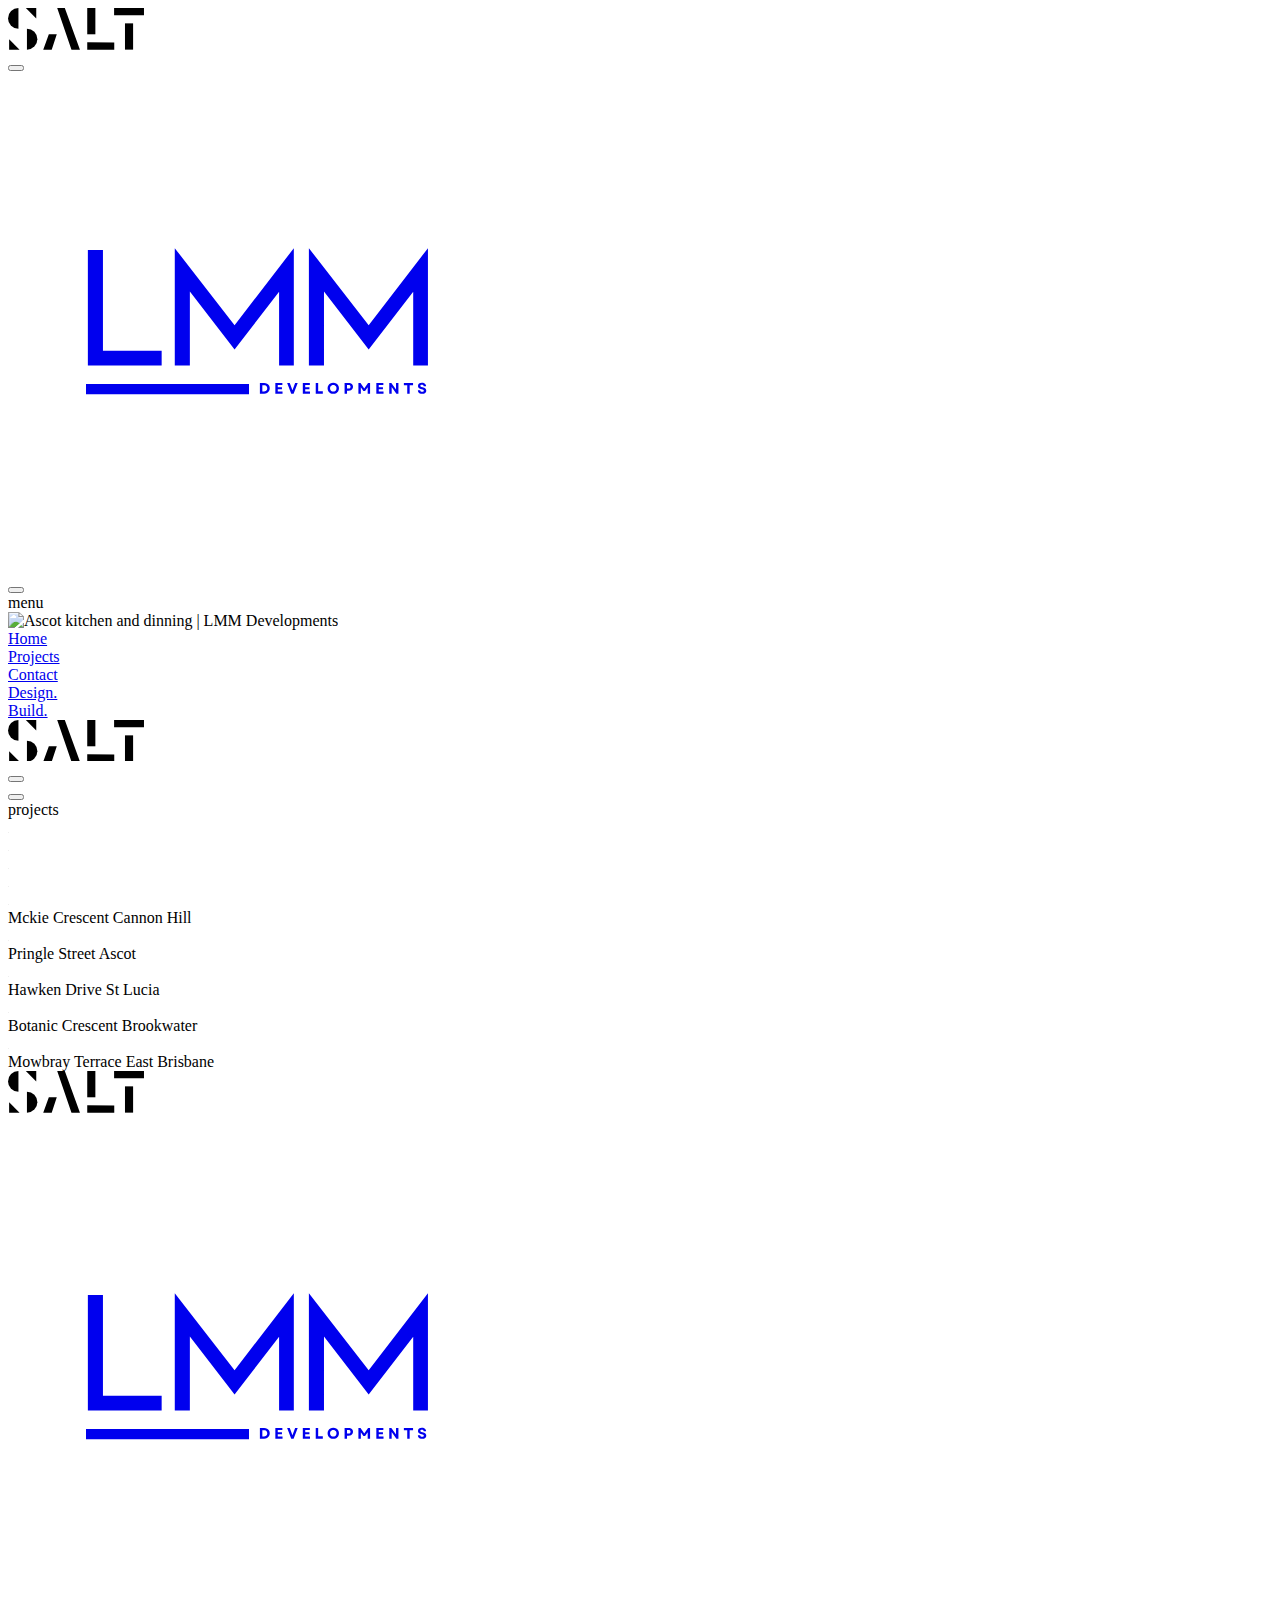
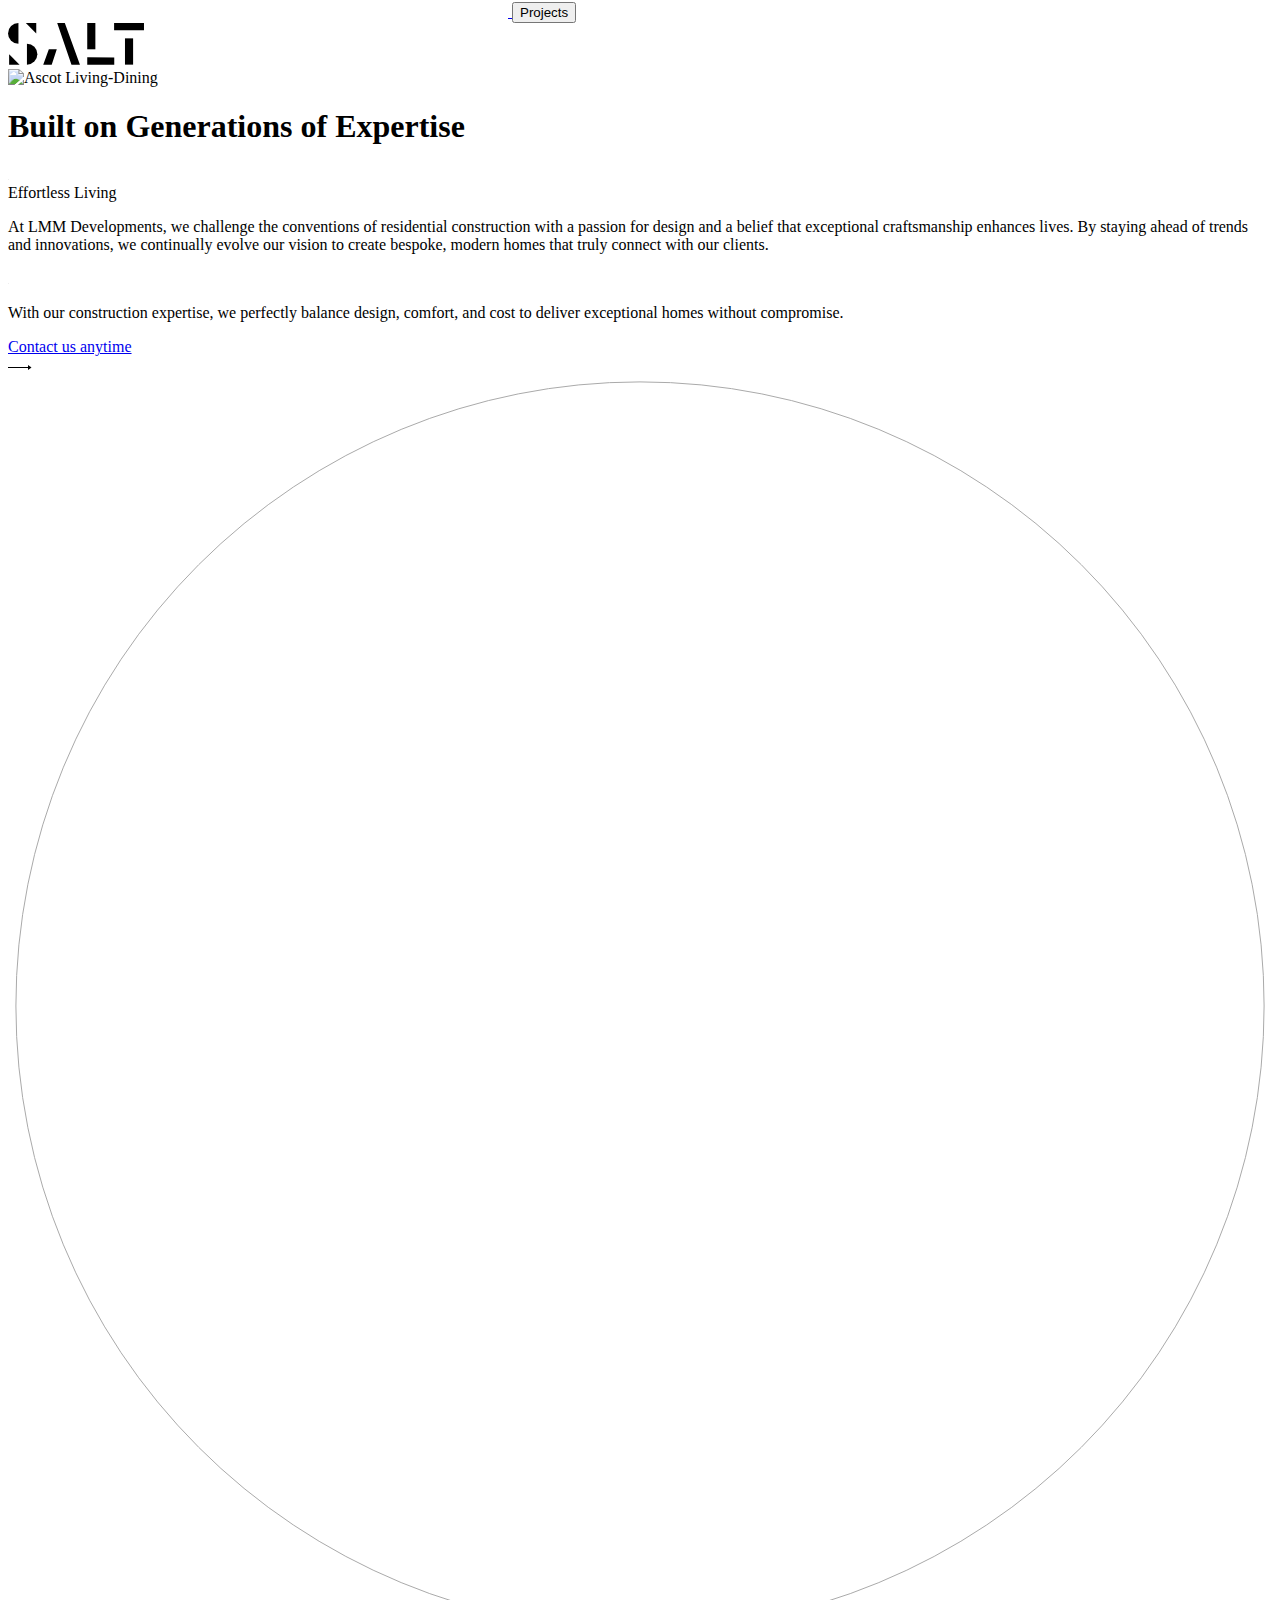
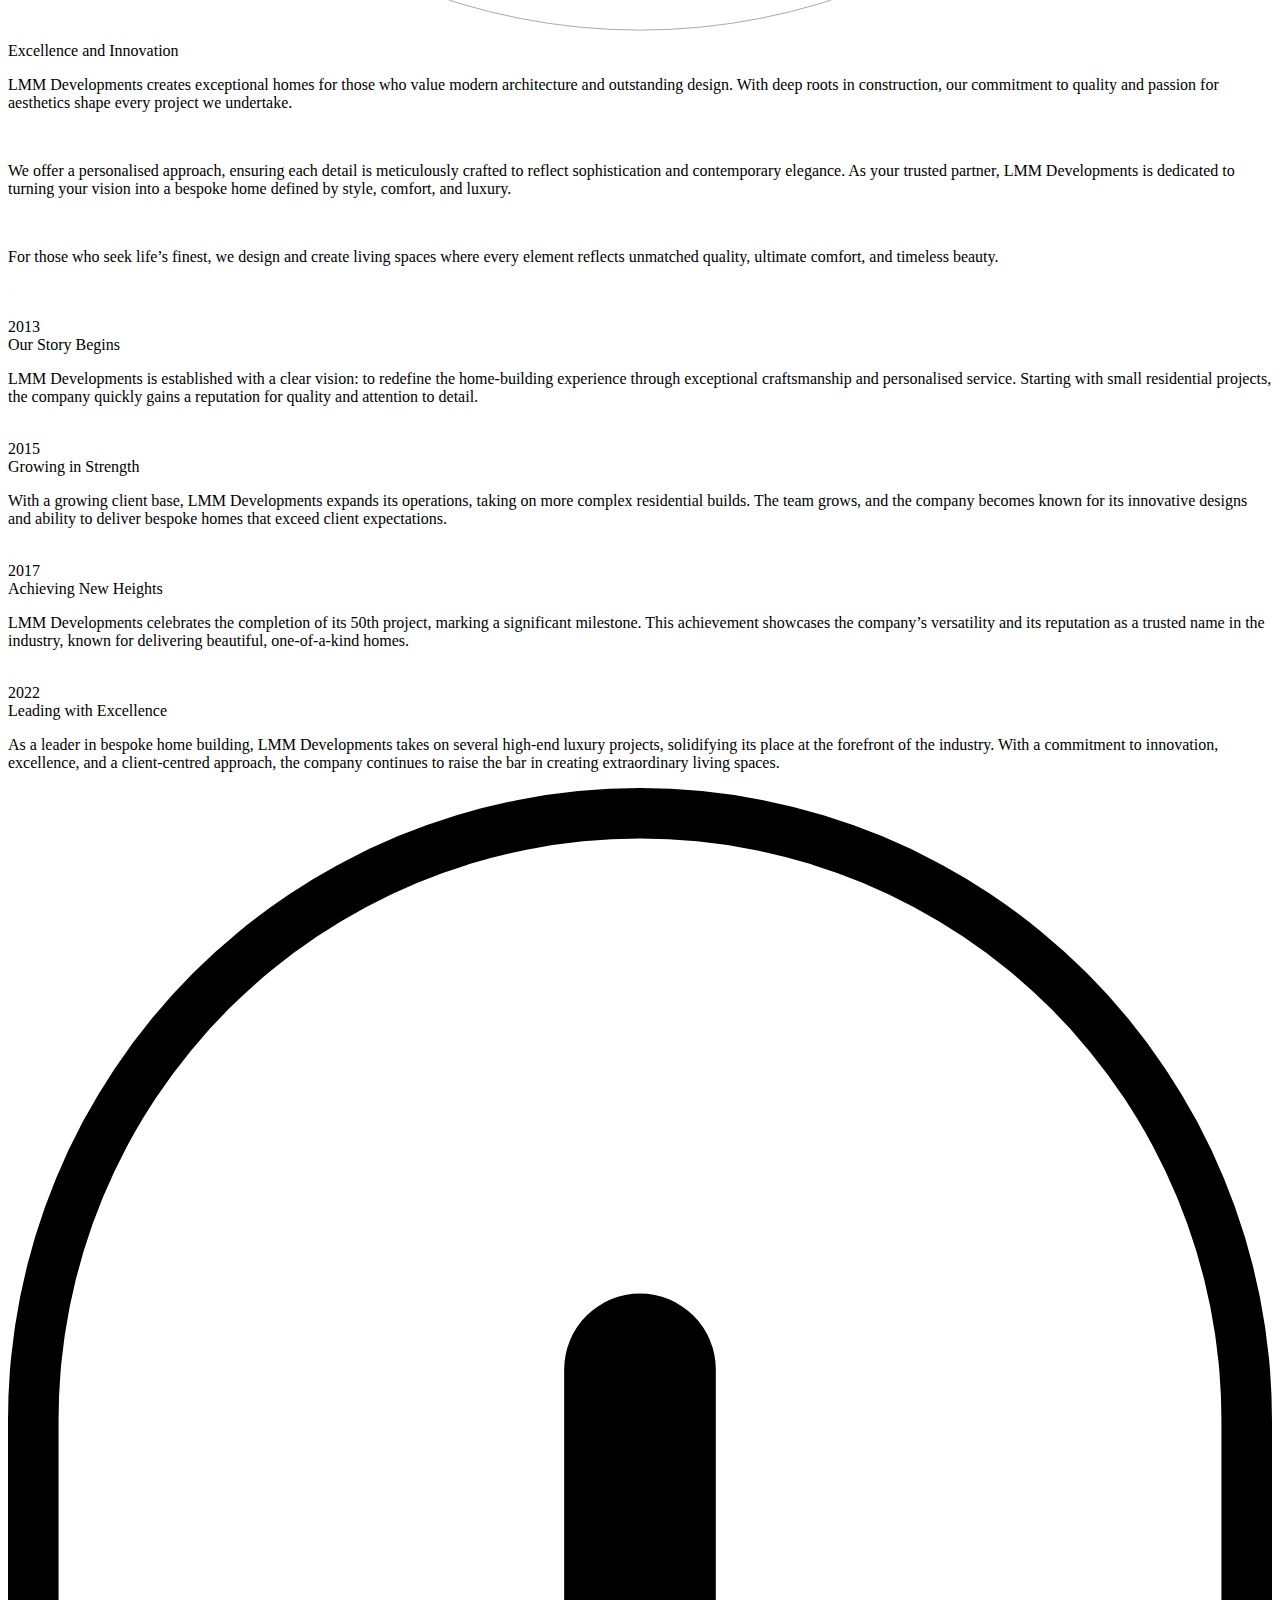
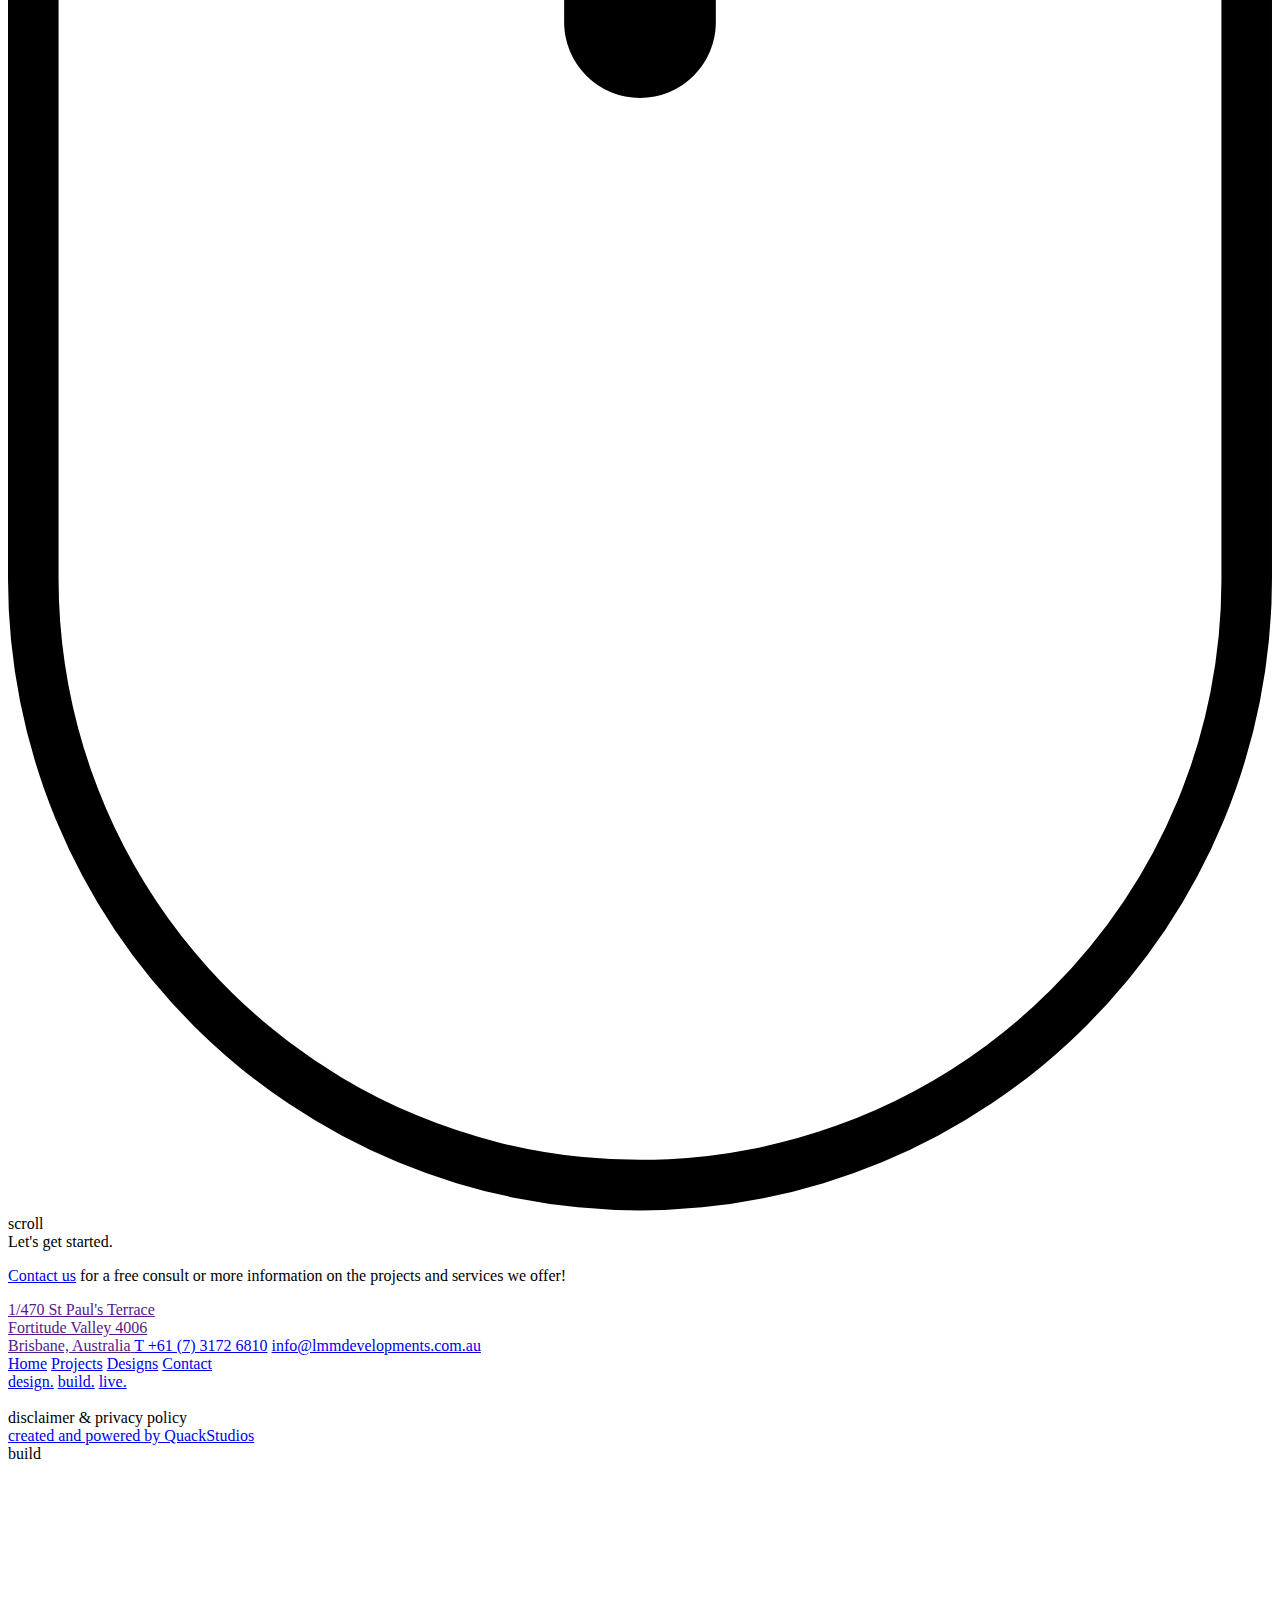
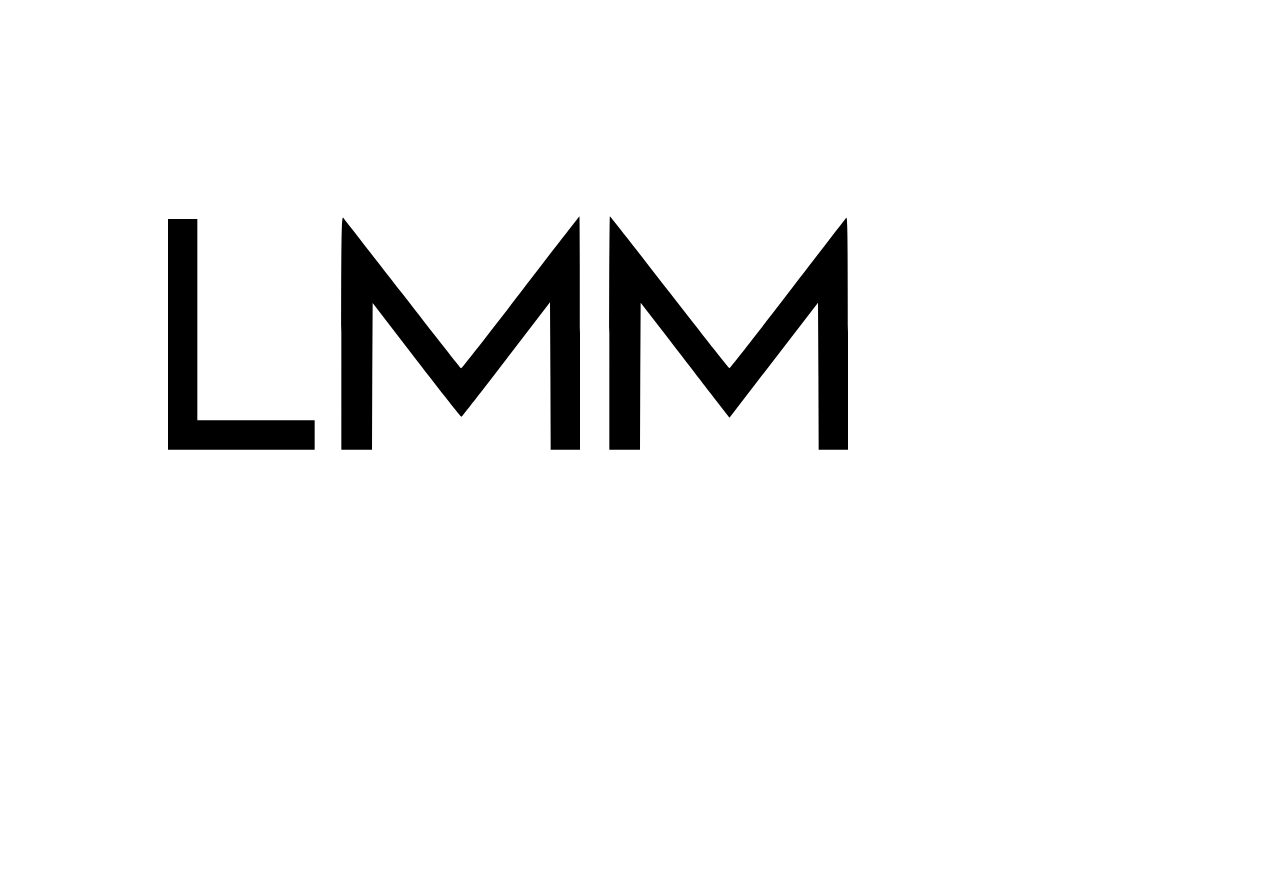
==== build.html @ 5830acf7 "Add files via upload" ====
<!DOCTYPE html>
<html lang="en">

<head>
    <meta charset="utf-8">
    <meta http-equiv="x-ua-compatible" content="ie=edge">
    <meta name="viewport" content="width=device-width, initial-scale=1.0, maximum-scale=1.0, user-scalable=no">
    <link rel="apple-touch-icon" sizes="180x180" href="main/apple-touch-icon.png">
    <link rel="icon" type="image/png" sizes="32x32" href="main/favicon-32x32.png">
    <link rel="icon" type="image/png" sizes="16x16" href="main/favicon-16x16.png">
    <link rel="manifest" href="main/site.webmanifest.txt">
    <link rel="mask-icon" href="main/safari-pinned-tab.svg" color="#000000">
    <meta name="msapplication-TileColor" content="#da532c">
    <meta name="theme-color" content="#ffffff">
    <link href="/main/assets/css/main.css" rel="stylesheet">
    <title>Build | LMM Developments</title>
    <meta name="generator" content="SEOmatic">
    <meta name="keywords"
        content="LMM Developments is a dynamic project developer specialising in creating elegant, contemporary residences with a keen focus on exceptional architecture and refined interior design.">
    <meta name="description"
        content="Are you interested in one of our upcoming residential projects? Do you have a property or land with potential for development? We'd love to discuss how we can work together. Get in touch with us today.">
    <meta name="referrer" content="no-referrer-when-downgrade">
    <meta name="robots" content="all">
    <meta content="en_EN" property="og:locale">
    <meta content="LMM Developments" property="og:site_name">
    <meta content="website" property="og:type">
    <meta content="/build.html" property="og:url">
    <meta content="Innovative and visionary project development by LMM Developments." property="og:title">
    <meta
        content="Are you interested in one of our new residential developments? Do you own land or a property with development potential? We'd be happy to explore the possibilities with you. Please feel free to get in touch."
        property="og:description">
    <link href="/build.html" rel="canonical">
    <link href="/index.html" rel="home">
</head>

<body>
    <div class="s-menu-overlay is-hidden js-menu-overlay s-hide-on-project-menu-open">
        <div class="s-menu-overlay__rectangle js-menu-rectangle">
            <div class="s-abf s-menu-overlay__background s-bg--black js-menu-background"></div>

            <div class="s-site-header-mobile s-color--white s-hide--lg">
                <a href="/index" class="s-site-header-mobile__logo s-header-logo">
                    <svg id="Group_127" data-name="Group 127" xmlns="http://www.w3.org/2000/svg" width="136"
                        height="41.652" viewBox="0 0 136 41.652">
                        <path id="Path_1" data-name="Path 1"
                            d="M167.668,26.3l-5.076,15.35H154.11L159.716,26.3ZM175.7,0l15.151,41.652h-8.482L168.094,0Z"
                            transform="translate(-118.893)"></path>
                        <rect id="Rectangle_2" data-name="Rectangle 2" width="8.131" height="26.302"
                            transform="translate(79.241 0)"></rect>
                        <path id="Path_2" data-name="Path 2" d="M346.757,150.284v7.309h27.027v-7.254Z"
                            transform="translate(-267.516 -115.941)"></path>
                        <rect id="Rectangle_3" data-name="Rectangle 3" width="8.131" height="26.29"
                            transform="translate(116.988 15.362)"></rect>
                        <rect id="Rectangle_4" data-name="Rectangle 4" width="29.893" height="7.254"
                            transform="translate(106.107 0)"></rect>
                        <path id="Path_3" data-name="Path 3" d="M10.413,0a10.413,10.413,0,0,0,0,20.826Z"></path>
                        <path id="Path_4" data-name="Path 4" d="M82.878,111.96a10.413,10.413,0,0,0,0-20.826Z"
                            transform="translate(-63.939 -70.308)"></path>
                        <path id="Path_5" data-name="Path 5" d="M88.344,10.413,77.931,0H88.344Z"
                            transform="translate(-60.122 0)"></path>
                        <path id="Path_6" data-name="Path 6" d="M4.947,136.7,15.36,147.114H4.947Z"
                            transform="translate(-3.817 -105.462)"></path>
                    </svg>

                </a>
                <div class="s-site-header-mobile__close-button">
                    <button class="s-close-button js-menu-close-button">
                        <div class="s-close-button__inner">
                            <div class="s-close-button__lines">
                                <div class="s-close-button__line js-close-line-1"></div>
                                <div class="s-close-button__line js-close-line-2"></div>
                            </div>
                        </div>
                    </button>
                </div>
            </div>

            <header class="s-site-header s-site-header--absolute s-show--lg">
                <a href="/index.html" class="s-site-header__logo s-header-logo">
                    <svg xmlns="http://www.w3.org/2000/svg" xmlns:xlink="http://www.w3.org/1999/xlink" width="500" zoomAndPan="magnify" viewBox="0 0 375 374.999991" height="500" preserveAspectRatio="xMidYMid meet" version="1.0"><defs><g/><clipPath id="52d1194804"><path d="M 58.5 233.96875 L 180.808594 233.96875 L 180.808594 241.824219 L 58.5 241.824219 Z M 58.5 233.96875 " clip-rule="nonzero"/></clipPath></defs><g fill="currentColor" fill-opacity="1"><g transform="translate(48.58554, 220.069982)"><g><path d="M 11.3125 -86.609375 L 22.625 -86.609375 L 22.625 -11.046875 L 66.65625 -11.046875 L 66.65625 0 L 11.3125 0 Z M 11.3125 -86.609375 "/></g></g></g><g fill="currentColor" fill-opacity="1"><g transform="translate(113.647072, 220.069982)"><g><path d="M 89.671875 -55.34375 L 56.28125 -11.96875 L 22.75 -55.484375 L 22.75 0 L 11.4375 0 L 11.4375 -87.9375 L 56.28125 -30.203125 L 100.71875 -87.9375 L 100.71875 0 L 89.671875 0 Z M 89.671875 -55.34375 "/></g></g></g><g fill="currentColor" fill-opacity="1"><g transform="translate(214.233276, 220.069982)"><g><path d="M 89.671875 -55.34375 L 56.28125 -11.96875 L 22.75 -55.484375 L 22.75 0 L 11.4375 0 L 11.4375 -87.9375 L 56.28125 -30.203125 L 100.71875 -87.9375 L 100.71875 0 L 89.671875 0 Z M 89.671875 -55.34375 "/></g></g></g><g clip-path="url(#52d1194804)"><path fill="currentColor" d="M 58.5 233.96875 L 180.816406 233.96875 L 180.816406 241.824219 L 58.5 241.824219 Z M 58.5 233.96875 " fill-opacity="1" fill-rule="nonzero"/></g><g fill="currentColor" fill-opacity="1"><g transform="translate(187.96555, 241.227061)"><g><path d="M 0.953125 0 L 0.953125 -8 L 4.125 -8 C 4.96875 -8 5.703125 -7.828125 6.328125 -7.484375 C 6.960938 -7.148438 7.457031 -6.679688 7.8125 -6.078125 C 8.164062 -5.484375 8.34375 -4.789062 8.34375 -4 C 8.34375 -3.195312 8.164062 -2.492188 7.8125 -1.890625 C 7.457031 -1.296875 6.960938 -0.832031 6.328125 -0.5 C 5.703125 -0.164062 4.96875 0 4.125 0 Z M 2.78125 -1.671875 L 4.09375 -1.671875 C 4.5625 -1.671875 4.972656 -1.765625 5.328125 -1.953125 C 5.691406 -2.148438 5.972656 -2.421875 6.171875 -2.765625 C 6.367188 -3.117188 6.46875 -3.53125 6.46875 -4 C 6.46875 -4.46875 6.367188 -4.875 6.171875 -5.21875 C 5.972656 -5.570312 5.691406 -5.84375 5.328125 -6.03125 C 4.960938 -6.226562 4.539062 -6.328125 4.0625 -6.328125 L 2.78125 -6.328125 Z M 2.78125 -1.671875 "/></g></g></g><g fill="currentColor" fill-opacity="1"><g transform="translate(199.555596, 241.227061)"><g><path d="M 0.953125 0 L 0.953125 -8 L 6.21875 -8 L 6.21875 -6.46875 L 2.765625 -6.46875 L 2.765625 -4.8125 L 5.90625 -4.8125 L 5.90625 -3.296875 L 2.765625 -3.296875 L 2.765625 -1.546875 L 6.34375 -1.546875 L 6.34375 0 Z M 0.953125 0 "/></g></g></g><g fill="currentColor" fill-opacity="1"><g transform="translate(209.250119, 241.227061)"><g><path d="M 3.171875 0 L 0.109375 -8 L 2.0625 -8 L 3.125 -5.15625 L 4.078125 -2.609375 L 6.09375 -8 L 8.03125 -8 L 4.953125 0 Z M 3.171875 0 "/></g></g></g><g fill="currentColor" fill-opacity="1"><g transform="translate(220.155042, 241.227061)"><g><path d="M 0.953125 0 L 0.953125 -8 L 6.21875 -8 L 6.21875 -6.46875 L 2.765625 -6.46875 L 2.765625 -4.8125 L 5.90625 -4.8125 L 5.90625 -3.296875 L 2.765625 -3.296875 L 2.765625 -1.546875 L 6.34375 -1.546875 L 6.34375 0 Z M 0.953125 0 "/></g></g></g><g fill="currentColor" fill-opacity="1"><g transform="translate(229.849565, 241.227061)"><g><path d="M 0.953125 0 L 0.953125 -8 L 2.78125 -8 L 2.78125 -1.703125 L 6.265625 -1.703125 L 6.265625 0 Z M 0.953125 0 "/></g></g></g><g fill="currentColor" fill-opacity="1"><g transform="translate(239.201526, 241.227061)"><g><path d="M 4.75 0.15625 C 3.914062 0.15625 3.175781 -0.0195312 2.53125 -0.375 C 1.894531 -0.726562 1.394531 -1.21875 1.03125 -1.84375 C 0.664062 -2.46875 0.484375 -3.1875 0.484375 -4 C 0.484375 -4.8125 0.664062 -5.53125 1.03125 -6.15625 C 1.394531 -6.78125 1.894531 -7.269531 2.53125 -7.625 C 3.175781 -7.976562 3.914062 -8.15625 4.75 -8.15625 C 5.59375 -8.15625 6.332031 -7.976562 6.96875 -7.625 C 7.601562 -7.269531 8.101562 -6.78125 8.46875 -6.15625 C 8.832031 -5.53125 9.015625 -4.8125 9.015625 -4 C 9.015625 -3.1875 8.832031 -2.46875 8.46875 -1.84375 C 8.101562 -1.21875 7.601562 -0.726562 6.96875 -0.375 C 6.332031 -0.0195312 5.59375 0.15625 4.75 0.15625 Z M 2.34375 -4 C 2.34375 -3.519531 2.441406 -3.097656 2.640625 -2.734375 C 2.847656 -2.367188 3.132812 -2.082031 3.5 -1.875 C 3.863281 -1.664062 4.28125 -1.5625 4.75 -1.5625 C 5.226562 -1.5625 5.648438 -1.664062 6.015625 -1.875 C 6.378906 -2.082031 6.660156 -2.367188 6.859375 -2.734375 C 7.054688 -3.097656 7.15625 -3.519531 7.15625 -4 C 7.15625 -4.476562 7.054688 -4.898438 6.859375 -5.265625 C 6.660156 -5.628906 6.378906 -5.914062 6.015625 -6.125 C 5.648438 -6.332031 5.226562 -6.4375 4.75 -6.4375 C 4.28125 -6.4375 3.863281 -6.332031 3.5 -6.125 C 3.132812 -5.914062 2.847656 -5.628906 2.640625 -5.265625 C 2.441406 -4.898438 2.34375 -4.476562 2.34375 -4 Z M 2.34375 -4 "/></g></g></g><g fill="currentColor" fill-opacity="1"><g transform="translate(251.488108, 241.227061)"><g><path d="M 0.953125 0 L 0.953125 -8 L 4.09375 -8 C 4.738281 -8 5.296875 -7.878906 5.765625 -7.640625 C 6.234375 -7.398438 6.597656 -7.0625 6.859375 -6.625 C 7.128906 -6.195312 7.265625 -5.691406 7.265625 -5.109375 C 7.265625 -4.523438 7.128906 -4.015625 6.859375 -3.578125 C 6.597656 -3.148438 6.234375 -2.816406 5.765625 -2.578125 C 5.296875 -2.347656 4.738281 -2.234375 4.09375 -2.234375 L 2.78125 -2.234375 L 2.78125 0 Z M 2.765625 -3.796875 L 3.9375 -3.796875 C 4.414062 -3.796875 4.78125 -3.90625 5.03125 -4.125 C 5.28125 -4.351562 5.40625 -4.675781 5.40625 -5.09375 C 5.40625 -5.507812 5.28125 -5.832031 5.03125 -6.0625 C 4.78125 -6.289062 4.414062 -6.40625 3.9375 -6.40625 L 2.765625 -6.40625 Z M 2.765625 -3.796875 "/></g></g></g><g fill="currentColor" fill-opacity="1"><g transform="translate(261.856342, 241.227061)"><g><path d="M 0.953125 0 L 0.953125 -8 L 2.5 -8 L 5.34375 -3.84375 L 8.171875 -8 L 9.703125 -8 L 9.703125 0 L 7.90625 0 L 7.90625 -4.8125 L 5.96875 -1.96875 L 4.703125 -1.96875 L 2.765625 -4.8125 L 2.765625 0 Z M 0.953125 0 "/></g></g></g><g fill="currentColor" fill-opacity="1"><g transform="translate(275.296232, 241.227061)"><g><path d="M 0.953125 0 L 0.953125 -8 L 6.21875 -8 L 6.21875 -6.46875 L 2.765625 -6.46875 L 2.765625 -4.8125 L 5.90625 -4.8125 L 5.90625 -3.296875 L 2.765625 -3.296875 L 2.765625 -1.546875 L 6.34375 -1.546875 L 6.34375 0 Z M 0.953125 0 "/></g></g></g><g fill="currentColor" fill-opacity="1"><g transform="translate(284.990755, 241.227061)"><g><path d="M 0.953125 0 L 0.953125 -8 L 2.5 -8 L 6.03125 -3.125 L 6.03125 -8 L 7.828125 -8 L 7.828125 0 L 6.296875 0 L 2.765625 -4.90625 L 2.765625 0 Z M 0.953125 0 "/></g></g></g><g fill="currentColor" fill-opacity="1"><g transform="translate(296.557961, 241.227061)"><g><path d="M 2.875 0 L 2.875 -6.296875 L 0.34375 -6.296875 L 0.34375 -8 L 7.234375 -8 L 7.234375 -6.296875 L 4.6875 -6.296875 L 4.6875 0 Z M 2.875 0 "/></g></g></g><g fill="currentColor" fill-opacity="1"><g transform="translate(306.903356, 241.227061)"><g><path d="M 3.75 0.15625 C 3.070312 0.15625 2.492188 0.046875 2.015625 -0.171875 C 1.535156 -0.390625 1.160156 -0.703125 0.890625 -1.109375 C 0.628906 -1.515625 0.5 -1.992188 0.5 -2.546875 L 2.28125 -2.546875 C 2.28125 -2.160156 2.410156 -1.863281 2.671875 -1.65625 C 2.941406 -1.445312 3.296875 -1.34375 3.734375 -1.34375 C 4.117188 -1.34375 4.421875 -1.414062 4.640625 -1.5625 C 4.859375 -1.707031 4.96875 -1.914062 4.96875 -2.1875 C 4.96875 -2.46875 4.832031 -2.691406 4.5625 -2.859375 C 4.300781 -3.035156 3.890625 -3.1875 3.328125 -3.3125 C 2.390625 -3.507812 1.695312 -3.804688 1.25 -4.203125 C 0.800781 -4.609375 0.578125 -5.140625 0.578125 -5.796875 C 0.578125 -6.523438 0.84375 -7.097656 1.375 -7.515625 C 1.90625 -7.941406 2.628906 -8.15625 3.546875 -8.15625 C 4.179688 -8.15625 4.726562 -8.046875 5.1875 -7.828125 C 5.65625 -7.609375 6.015625 -7.300781 6.265625 -6.90625 C 6.523438 -6.519531 6.65625 -6.054688 6.65625 -5.515625 L 4.90625 -5.515625 C 4.90625 -5.867188 4.785156 -6.148438 4.546875 -6.359375 C 4.316406 -6.566406 3.992188 -6.671875 3.578125 -6.671875 C 3.191406 -6.671875 2.890625 -6.59375 2.671875 -6.4375 C 2.453125 -6.289062 2.34375 -6.085938 2.34375 -5.828125 C 2.34375 -5.578125 2.460938 -5.367188 2.703125 -5.203125 C 2.953125 -5.035156 3.378906 -4.878906 3.984375 -4.734375 C 4.984375 -4.503906 5.703125 -4.191406 6.140625 -3.796875 C 6.585938 -3.398438 6.8125 -2.882812 6.8125 -2.25 C 6.8125 -1.5 6.535156 -0.910156 5.984375 -0.484375 C 5.441406 -0.0546875 4.695312 0.15625 3.75 0.15625 Z M 3.75 0.15625 "/></g></g></g></svg>
                </a>
            </header>

            <div class="s-sidebar s-color--white">
                <div class="s-sidebar__menu">
                    <button class="s-close-button js-menu-close-button">
                        <div class="s-close-button__inner">
                            <div class="s-close-button__lines">
                                <div class="s-close-button__line js-close-line-1"></div>
                                <div class="s-close-button__line js-close-line-2"></div>
                            </div>
                        </div>
                    </button>
                </div>
                <div class="s-sidebar__title s-title s-title--small">
                    menu
                </div>
            </div>

            <div class="s-menu-overlay__content s-color--white">
                <div class="s-menu-overlay__content__visual">
                    <img src="main/imager/defaultassets/LMM/Ascot/kitchen-and-dinning.jpeg"
                        data-sizes="50vw" alt="Ascot kitchen and dinning | LMM Developments" class="s-img-cover lazyload js-menu-image">
                </div>
                <div class="s-menu-overlay__content__nav">
                    <div class="s-menu-overlay__nav fixmenucooked">
                        <div class="s-menu-overlay__nav-main">
                            <div class="s-menu-overlay__menu js-menu-links">
                                <div class="s-df s-menu-overlay__menu-inner">
                                    <div class="s-menu-overlay__primary-menu">
                                        <div>
                                            <a href="/index.html"
                                                class="s-dib s-title s-title--primary-menu s-menu-overlay-link js-menu-item js-menu-overlay-link"> Home
                                                </a>
                                        </div> 
                                        <div>
                                            <a href="#"
                                                class="s-dib s-title s-title--primary-menu s-menu-overlay-link js-menu-item js-menu-overlay-link js-projects-open-button">Projects
                                                </a>
                                        </div>
                                        <div>
                                            <a href="/contact.html"
                                                class="s-dib s-title s-title--primary-menu s-menu-overlay-link  js-menu-item js-menu-overlay-link"
                                                data-index="1">Contact</a>
                                        </div>
                                    </div>
                                    <div class="s-menu-overlay__secondary-menu">
                                        <div>
                                            <a href="/design.html"
                                                class="s-dib s-menu-overlay-link  js-menu-item js-menu-overlay-link"
                                                data-index="0">Design.</a>
                                        </div>
                                        <div>
                                            <a href="/build.html"
                                                class="s-dib s-menu-overlay-link is-active js-menu-item js-menu-overlay-link"
                                                data-index="1">Build.</a>
                                        </div>
                                    </div>
                                </div>
                            </div>
                        </div>
                    </div>
                </div>
            </div>
        </div>
    </div>
    <div class="s-projects-overlay is-hidden js-projects-overlay">
        <div class="s-projects-overlay__rectangle js-projects-rectangle">
            <div class="s-abf s-projects-overlay__background s-bg--black js-projects-background"></div>

            <div class="s-site-header-mobile s-color--white s-hide--lg">
                <a href="/index.html" class="s-site-header-mobile__logo s-header-logo">
                    <svg id="Group_127" data-name="Group 127" xmlns="http://www.w3.org/2000/svg" width="136"
                        height="41.652" viewBox="0 0 136 41.652">
                        <path id="Path_1" data-name="Path 1"
                            d="M167.668,26.3l-5.076,15.35H154.11L159.716,26.3ZM175.7,0l15.151,41.652h-8.482L168.094,0Z"
                            transform="translate(-118.893)"></path>
                        <rect id="Rectangle_2" data-name="Rectangle 2" width="8.131" height="26.302"
                            transform="translate(79.241 0)"></rect>
                        <path id="Path_2" data-name="Path 2" d="M346.757,150.284v7.309h27.027v-7.254Z"
                            transform="translate(-267.516 -115.941)"></path>
                        <rect id="Rectangle_3" data-name="Rectangle 3" width="8.131" height="26.29"
                            transform="translate(116.988 15.362)"></rect>
                        <rect id="Rectangle_4" data-name="Rectangle 4" width="29.893" height="7.254"
                            transform="translate(106.107 0)"></rect>
                        <path id="Path_3" data-name="Path 3" d="M10.413,0a10.413,10.413,0,0,0,0,20.826Z"></path>
                        <path id="Path_4" data-name="Path 4" d="M82.878,111.96a10.413,10.413,0,0,0,0-20.826Z"
                            transform="translate(-63.939 -70.308)"></path>
                        <path id="Path_5" data-name="Path 5" d="M88.344,10.413,77.931,0H88.344Z"
                            transform="translate(-60.122 0)"></path>
                        <path id="Path_6" data-name="Path 6" d="M4.947,136.7,15.36,147.114H4.947Z"
                            transform="translate(-3.817 -105.462)"></path>
                    </svg>

                </a>
                <div class="s-site-header-mobile__close-button">
                    <button class="s-close-button js-projects-close-button">
                        <div class="s-close-button__inner">
                            <div class="s-close-button__lines">
                                <div class="s-close-button__line js-close-line-1"></div>
                                <div class="s-close-button__line js-close-line-2"></div>
                            </div>
                        </div>
                    </button>
                </div>
            </div>
            <div class="s-sidebar s-color--white">
                <div class="s-sidebar__menu">
                    <button class="s-close-button js-projects-close-button">
                        <div class="s-close-button__inner">
                            <div class="s-close-button__lines">
                                <div class="s-close-button__line js-close-line-1"></div>
                                <div class="s-close-button__line js-close-line-2"></div>
                            </div>
                        </div>
                    </button>
                </div>
                <div class="s-sidebar__title s-title s-title--small">
                    projects
                </div>
            </div>
            <div class="s-projects-overlay__content s-color--white">
                <div class="s-abf s-projects-overlay__content__visual">
                    <div class="s-abf s-project-overlay__visual js-projects-overlay-visual" data-index="0">
                        <img src="data:image/svg+xml;charset=utf-8,%3Csvg%20xmlns%3D%27http%3A%2F%2Fwww.w3.org%2F2000%2Fsvg%27%20width%3D%271%27%20height%3D%271%27%20style%3D%27background%3A%23eeeeee%27%2F%3E"
                            data-srcset="main/imager/defaultassets/LMM/Cannon-Hill/mckie-cres-front.jpeg 3000w, main/imager/defaultassets/LMM/Cannon-Hill/mckie-cres-front.jpeg 2000w, main/imager/defaultassets/LMM/Cannon-Hill/mckie-cres-front.jpeg 1400w, main/imager/defaultassets/LMM/Cannon-Hill/mckie-cres-front.jpeg 900w, main/imager/defaultassets/LMM/Cannon-Hill/mckie-cres-front.jpeg 500w, main/imager/defaultassets/LMM/Cannon-Hill/mckie-cres-front.jpeg 300w"
                            data-sizes="50vw" alt="Cannon Hill | LMM Developments" class="s-img-cover lazyload">
                        <div class="s-abf s-project-overlay__logo">
                            <div class="s-db s-project-overlay-logo js-project-overlay-logo-animation"
                                data-json-path="main/assets/images/lottie-web/LMM_Developments.json">
                            </div>
                        </div>
                    </div>
                    <div class="s-abf s-project-overlay__visual js-projects-overlay-visual" data-index="1">
                        <img src="data:image/svg+xml;charset=utf-8,%3Csvg%20xmlns%3D%27http%3A%2F%2Fwww.w3.org%2F2000%2Fsvg%27%20width%3D%271%27%20height%3D%271%27%20style%3D%27background%3A%23eeeeee%27%2F%3E"
                            data-srcset="main/imager/defaultassets/LMM/Ascot/ascot-front.jpeg 3000w, main/imager/defaultassets/LMM/Ascot/ascot-front.jpeg 2000w, main/imager/defaultassets/LMM/Ascot/ascot-front.jpeg 1400w, main/imager/defaultassets/LMM/Ascot/ascot-front.jpeg 900w, main/imager/defaultassets/LMM/Ascot/ascot-front.jpeg 500w, main/imager/defaultassets/LMM/Ascot/ascot-front.jpeg 300w"
                            data-sizes="50vw" alt="Ascot front | LMM Developments" class="s-img-cover lazyload">
                        <div class="s-abf s-project-overlay__logo">
                            <div class="s-db s-project-overlay-logo js-project-overlay-logo-animation"
                                data-json-path="main/assets/images/lottie-web/LMM_Developments.json">
                            </div>
                        </div>
                    </div>
                    <div class="s-abf s-project-overlay__visual js-projects-overlay-visual" data-index="2">
                        <img src="data:image/svg+xml;charset=utf-8,%3Csvg%20xmlns%3D%27http%3A%2F%2Fwww.w3.org%2F2000%2Fsvg%27%20width%3D%271%27%20height%3D%271%27%20style%3D%27background%3A%23eeeeee%27%2F%3E"
                            data-srcset="main/imager/defaultassets/LMM/StLucia/front-elevation.jpeg 3000w, main/imager/defaultassets/LMM/StLucia/front-elevation.jpeg 2000w, main/imager/defaultassets/LMM/StLucia/front-elevation.jpeg 1400w, main/imager/defaultassets/LMM/StLucia/front-elevation.jpeg 900w, main/imager/defaultassets/LMM/StLucia/front-elevation.jpeg 500w, main/imager/defaultassets/LMM/StLucia/front-elevation.jpeg 300w"
                            data-sizes="50vw" alt="St Lucia fron elevation | LMM Developments" class="s-img-cover lazyload">
                        <div class="s-abf s-project-overlay__logo">
                            <div class="s-db s-project-overlay-logo js-project-overlay-logo-animation"
                                data-json-path="main/assets/images/lottie-web/LMM_Developments.json">
                            </div>
                        </div>
                    </div>
                    <div class="s-abf s-project-overlay__visual js-projects-overlay-visual" data-index="3">
                        <img src="data:image/svg+xml;charset=utf-8,%3Csvg%20xmlns%3D%27http%3A%2F%2Fwww.w3.org%2F2000%2Fsvg%27%20width%3D%271%27%20height%3D%271%27%20style%3D%27background%3A%23eeeeee%27%2F%3E"
                            data-srcset="main/imager/defaultassets/LMM/Brookwater/Brookwater.jpeg 3000w, main/imager/defaultassets/LMM/Brookwater/Brookwater.jpeg 2000w, main/imager/defaultassets/LMM/Brookwater/Brookwater.jpeg 1400w, main/imager/defaultassets/LMM/Brookwater/Brookwater.jpeg 900w, main/imager/defaultassets/LMM/Brookwater/Brookwater.jpeg 500w, main/imager/defaultassets/LMM/Brookwater/Brookwater.jpeg 300w"
                            data-sizes="50vw" alt="Brookwater | LMM Developments" class="s-img-cover lazyload">
                        <div class="s-abf s-project-overlay__logo">
                            <div class="s-db s-project-overlay-logo js-project-overlay-logo-animation"
                                data-json-path="main/assets/images/lottie-web/LMM_Developments.json">
                            </div>
                        </div>
                    </div>
                    <div class="s-abf s-project-overlay__visual js-projects-overlay-visual" data-index="4">
                        <img src="data:image/svg+xml;charset=utf-8,%3Csvg%20xmlns%3D%27http%3A%2F%2Fwww.w3.org%2F2000%2Fsvg%27%20width%3D%271%27%20height%3D%271%27%20style%3D%27background%3A%23eeeeee%27%2F%3E"
                            data-srcset="main/imager/defaultassets/LMM/East-Brisbane/front-elevation.jpeg 3000w, main/imager/defaultassets/LMM/East-Brisbane/front-elevation.jpeg 2000w, main/imager/defaultassets/LMM/East-Brisbane/front-elevation.jpeg 1400w, main/imager/defaultassets/LMM/East-Brisbane/front-elevation.jpeg 900w, main/imager/defaultassets/LMM/East-Brisbane/front-elevation.jpeg 500w, main/imager/defaultassets/LMM/East-Brisbane/front-elevation.jpeg 300w"
                            data-sizes="50vw" alt="East Brisbane front elevation | LMM Developments" class="s-img-cover lazyload">
                        <div class="s-abf s-project-overlay__logo">
                            <div class="s-db s-project-overlay-logo js-project-overlay-logo-animation"
                                data-json-path="main/assets/images/lottie-web/LMM_Developments.json">
                            </div>
                        </div>
                    </div>
                </div>
                <div class="s-projects-overlay__content__nav">
                    <div class="s-projects-overlay__nav">
                      <div class="s-projects-overlay__nav-main">
                        <div class="s-projects-overlay__menu js-projects-links">
                          <div class="s-df s-projects-overlay__menu-inner">
                            <div class="s-projects-overlay__primary-menu">
                              <div class="s-projects-overlay-link js-projects-overlay-link" data-index="0">
                                <div class="s-spacer s-spacer--small"></div>
                                <span class="s-db s-title s-title--primary-menu s-projects-overlay-link__title">Mckie Crescent </span>
                                <span class="s-db s-title s-title--small s-projects-overlay-link__location">Cannon Hill</span>
                              </div>
                              <div class="s-projects-overlay-link js-projects-overlay-link" data-index="1">
                                <div class="s-projects-overlay__mobile-project-image s-hide--lg">
                                  <img src="data:image/svg+xml;charset=utf-8,%3Csvg%20xmlns%3D%27http%3A%2F%2Fwww.w3.org%2F2000%2Fsvg%27%20width%3D%271%27%20height%3D%271%27%20style%3D%27background%3A%23eeeeee%27%2F%3E"
                                    data-srcset="main/imager/defaultassets/LMM/Cannon-Hill/mckie-cres-front.jpeg 3000w, main/imager/defaultassets/LMM/Cannon-Hill/mckie-cres-front.jpeg 2000w, main/imager/defaultassets/LMM/Cannon-Hill/mckie-cres-front.jpeg 1400w, main/imager/defaultassets/LMM/Cannon-Hill/mckie-cres-front.jpeg 900w, main/imager/defaultassets/LMM/Cannon-Hill/mckie-cres-front.jpeg 500w, main/imager/defaultassets/LMM/Cannon-Hill/mckie-cres-front.jpeg 300w"
                                    data-sizes="50vw" alt="Mckie Crescent | LMM Developments" class="s-img-cover lazyload" />
                                  <div class="s-abf s-project-overlay__logo">
                                    <div class="s-db s-project-overlay-logo js-projects-mobile-menu-logo-animation"
                                      data-json-path="main/assets/images/lottie-web/LMM_Developments.json"></div>
                                  </div>
                                </div>
                                <div class="s-spacer s-spacer--small"></div>
                                <span class="s-db s-title s-title--primary-menu s-projects-overlay-link__title">Pringle Street</span>
                                <span class="s-db s-title s-title--small s-projects-overlay-link__location">Ascot</span>
                              </div>
                              <div class="s-projects-overlay-link js-projects-overlay-link" data-index="2">
                                <div class="s-projects-overlay__mobile-project-image s-hide--lg">
                                  <img src="data:image/svg+xml;charset=utf-8,%3Csvg%20xmlns%3D%27http%3A%2F%2Fwww.w3.org%2F2000%2Fsvg%27%20width%3D%271%27%20height%3D%271%27%20style%3D%27background%3A%23eeeeee%27%2F%3E"
                                    data-srcset="main/imager/defaultassets/LMM/Ascot/ascot-front.jpeg 3000w, main/imager/defaultassets/LMM/Ascot/ascot-front.jpeg 2000w, main/imager/defaultassets/LMM/Ascot/ascot-front.jpeg 1400w, main/imager/defaultassets/LMM/Ascot/ascot-front.jpeg 900w, main/imager/defaultassets/LMM/Ascot/ascot-front.jpeg 500w, main/imager/defaultassets/LMM/Ascot/ascot-front.jpeg 300w"
                                    data-sizes="50vw" alt="Ascot | LMM Developments" class="s-img-cover lazyload" />
                                  <div class="s-abf s-project-overlay__logo">
                                    <div class="s-db s-project-overlay-logo js-projects-mobile-menu-logo-animation"
                                      data-json-path="main/assets/images/lottie-web/LMM_Developments.json"></div>
                                  </div>
                                </div>
                                <div class="s-spacer s-spacer--small"></div>
                                <span class="s-db s-title s-title--primary-menu s-projects-overlay-link__title">Hawken Drive</span>
                                <span class="s-db s-title s-title--small s-projects-overlay-link__location">St Lucia</span>
                              </div>
                              <div class="s-projects-overlay-link js-projects-overlay-link" data-index="3">
                                <div class="s-projects-overlay__mobile-project-image s-hide--lg">
                                  <img src="data:image/svg+xml;charset=utf-8,%3Csvg%20xmlns%3D%27http%3A%2F%2Fwww.w3.org%2F2000%2Fsvg%27%20width%3D%271%27%20height%3D%271%27%20style%3D%27background%3A%23eeeeee%27%2F%3E"
                                    data-srcset="main/imager/defaultassets/LMM/StLucia/front-elevation.jpeg 3000w, main/imager/defaultassets/LMM/StLucia/front-elevation.jpeg 2000w, main/imager/defaultassets/LMM/StLucia/front-elevation.jpeg 1400w, main/imager/defaultassets/LMM/StLucia/front-elevation.jpeg 900w, main/imager/defaultassets/LMM/StLucia/front-elevation.jpeg 500w, main/imager/defaultassets/LMM/StLucia/front-elevation.jpeg 300w"
                                    data-sizes="50vw" alt="St Lucia | LMM Developments" class="s-img-cover lazyload" />
                                  <div class="s-abf s-project-overlay__logo">
                                    <div class="s-db s-project-overlay-logo js-projects-mobile-menu-logo-animation"
                                      data-json-path="main/assets/images/lottie-web/LMM_Developments.json"></div>
                                  </div>
                                </div>
                                <div class="s-spacer s-spacer--small"></div>
                                <span class="s-db s-title s-title--primary-menu s-projects-overlay-link__title">Botanic Crescent</span>
                                <span class="s-db s-title s-title--small s-projects-overlay-link__location">Brookwater</span>
                              </div>
                              <div class="s-projects-overlay-link js-projects-overlay-link" data-index="4">
                                <div class="s-projects-overlay__mobile-project-image s-hide--lg">
                                  <img src="data:image/svg+xml;charset=utf-8,%3Csvg%20xmlns%3D%27http%3A%2F%2Fwww.w3.org%2F2000%2Fsvg%27%20width%3D%271%27%20height%3D%271%27%20style%3D%27background%3A%23eeeeee%27%2F%3E"
                                    data-srcset="main/imager/defaultassets/LMM/Brookwater/Brookwater.jpeg 3000w, main/imager/defaultassets/LMM/Brookwater/Brookwater.jpeg 2000w, main/imager/defaultassets/LMM/Brookwater/Brookwater.jpeg 1400w, main/imager/defaultassets/LMM/Brookwater/Brookwater.jpeg 900w, main/imager/defaultassets/LMM/Brookwater/Brookwater.jpeg 500w, main/imager/defaultassets/LMM/Brookwater/Brookwater.jpeg 300w"
                                    data-sizes="50vw" alt="Brookwater | LMM Developments" class="s-img-cover lazyload" />
                                  <div class="s-abf s-project-overlay__logo">
                                    <div class="s-db s-project-overlay-logo js-projects-mobile-menu-logo-animation"
                                      data-json-path="main/assets/images/lottie-web/LMM_Developments.json"></div>
                                  </div>
                                </div>
                                <div class="s-spacer s-spacer--small"></div>
                                <span class="s-db s-title s-title--primary-menu s-projects-overlay-link__title">Mowbray Terrace</span>
                                <span class="s-db s-title s-title--small s-projects-overlay-link__location">East Brisbane</span>
                              </div>
                            </div>
                          </div>
                        </div>
                      </div>
                    </div>
                  </div>
            </div>
        </div>
    </div>
    <div
        class="s-site-header-mobile s-site-header-mobile--sticky s-color--black s-hide--lg js-header-mobile-sticky s-hide-on-project-menu-open">
        <a href="/index.html" class="s-site-header-mobile__logo s-header-logo">
            <svg id="Group_127" data-name="Group 127" xmlns="http://www.w3.org/2000/svg" width="136" height="41.652"
                viewBox="0 0 136 41.652">
                <path id="Path_1" data-name="Path 1"
                    d="M167.668,26.3l-5.076,15.35H154.11L159.716,26.3ZM175.7,0l15.151,41.652h-8.482L168.094,0Z"
                    transform="translate(-118.893)"></path>
                <rect id="Rectangle_2" data-name="Rectangle 2" width="8.131" height="26.302"
                    transform="translate(79.241 0)"></rect>
                <path id="Path_2" data-name="Path 2" d="M346.757,150.284v7.309h27.027v-7.254Z"
                    transform="translate(-267.516 -115.941)"></path>
                <rect id="Rectangle_3" data-name="Rectangle 3" width="8.131" height="26.29"
                    transform="translate(116.988 15.362)"></rect>
                <rect id="Rectangle_4" data-name="Rectangle 4" width="29.893" height="7.254"
                    transform="translate(106.107 0)"></rect>
                <path id="Path_3" data-name="Path 3" d="M10.413,0a10.413,10.413,0,0,0,0,20.826Z"></path>
                <path id="Path_4" data-name="Path 4" d="M82.878,111.96a10.413,10.413,0,0,0,0-20.826Z"
                    transform="translate(-63.939 -70.308)"></path>
                <path id="Path_5" data-name="Path 5" d="M88.344,10.413,77.931,0H88.344Z"
                    transform="translate(-60.122 0)"></path>
                <path id="Path_6" data-name="Path 6" d="M4.947,136.7,15.36,147.114H4.947Z"
                    transform="translate(-3.817 -105.462)"></path>
            </svg>

        </a>
        <div class="s-site-header-mobile__menu">
            <div class="s-hamburger-menu js-menu-open-button">
                <div class="s-hamburger-menu__lines">
                    <div class="s-hamburger-menu__line"></div>
                    <div class="s-hamburger-menu__line"></div>
                    <div class="s-hamburger-menu__line"></div>
                </div>
            </div>
        </div>
    </div>


    <div id="app" class="s-hide-on-project-menu-open">
        <header class="s-site-header  s-show--lg">

            <a href="/index.html" class="s-site-header__logo s-header-logo js-color-target">
                <svg xmlns="http://www.w3.org/2000/svg" xmlns:xlink="http://www.w3.org/1999/xlink" width="500" zoomAndPan="magnify" viewBox="0 0 375 374.999991" height="500" preserveAspectRatio="xMidYMid meet" version="1.0"><defs><g/><clipPath id="52d1194804"><path d="M 58.5 233.96875 L 180.808594 233.96875 L 180.808594 241.824219 L 58.5 241.824219 Z M 58.5 233.96875 " clip-rule="nonzero"/></clipPath></defs><g fill="currentColor" fill-opacity="1"><g transform="translate(48.58554, 220.069982)"><g><path d="M 11.3125 -86.609375 L 22.625 -86.609375 L 22.625 -11.046875 L 66.65625 -11.046875 L 66.65625 0 L 11.3125 0 Z M 11.3125 -86.609375 "/></g></g></g><g fill="currentColor" fill-opacity="1"><g transform="translate(113.647072, 220.069982)"><g><path d="M 89.671875 -55.34375 L 56.28125 -11.96875 L 22.75 -55.484375 L 22.75 0 L 11.4375 0 L 11.4375 -87.9375 L 56.28125 -30.203125 L 100.71875 -87.9375 L 100.71875 0 L 89.671875 0 Z M 89.671875 -55.34375 "/></g></g></g><g fill="currentColor" fill-opacity="1"><g transform="translate(214.233276, 220.069982)"><g><path d="M 89.671875 -55.34375 L 56.28125 -11.96875 L 22.75 -55.484375 L 22.75 0 L 11.4375 0 L 11.4375 -87.9375 L 56.28125 -30.203125 L 100.71875 -87.9375 L 100.71875 0 L 89.671875 0 Z M 89.671875 -55.34375 "/></g></g></g><g clip-path="url(#52d1194804)"><path fill="currentColor" d="M 58.5 233.96875 L 180.816406 233.96875 L 180.816406 241.824219 L 58.5 241.824219 Z M 58.5 233.96875 " fill-opacity="1" fill-rule="nonzero"/></g><g fill="currentColor" fill-opacity="1"><g transform="translate(187.96555, 241.227061)"><g><path d="M 0.953125 0 L 0.953125 -8 L 4.125 -8 C 4.96875 -8 5.703125 -7.828125 6.328125 -7.484375 C 6.960938 -7.148438 7.457031 -6.679688 7.8125 -6.078125 C 8.164062 -5.484375 8.34375 -4.789062 8.34375 -4 C 8.34375 -3.195312 8.164062 -2.492188 7.8125 -1.890625 C 7.457031 -1.296875 6.960938 -0.832031 6.328125 -0.5 C 5.703125 -0.164062 4.96875 0 4.125 0 Z M 2.78125 -1.671875 L 4.09375 -1.671875 C 4.5625 -1.671875 4.972656 -1.765625 5.328125 -1.953125 C 5.691406 -2.148438 5.972656 -2.421875 6.171875 -2.765625 C 6.367188 -3.117188 6.46875 -3.53125 6.46875 -4 C 6.46875 -4.46875 6.367188 -4.875 6.171875 -5.21875 C 5.972656 -5.570312 5.691406 -5.84375 5.328125 -6.03125 C 4.960938 -6.226562 4.539062 -6.328125 4.0625 -6.328125 L 2.78125 -6.328125 Z M 2.78125 -1.671875 "/></g></g></g><g fill="currentColor" fill-opacity="1"><g transform="translate(199.555596, 241.227061)"><g><path d="M 0.953125 0 L 0.953125 -8 L 6.21875 -8 L 6.21875 -6.46875 L 2.765625 -6.46875 L 2.765625 -4.8125 L 5.90625 -4.8125 L 5.90625 -3.296875 L 2.765625 -3.296875 L 2.765625 -1.546875 L 6.34375 -1.546875 L 6.34375 0 Z M 0.953125 0 "/></g></g></g><g fill="currentColor" fill-opacity="1"><g transform="translate(209.250119, 241.227061)"><g><path d="M 3.171875 0 L 0.109375 -8 L 2.0625 -8 L 3.125 -5.15625 L 4.078125 -2.609375 L 6.09375 -8 L 8.03125 -8 L 4.953125 0 Z M 3.171875 0 "/></g></g></g><g fill="currentColor" fill-opacity="1"><g transform="translate(220.155042, 241.227061)"><g><path d="M 0.953125 0 L 0.953125 -8 L 6.21875 -8 L 6.21875 -6.46875 L 2.765625 -6.46875 L 2.765625 -4.8125 L 5.90625 -4.8125 L 5.90625 -3.296875 L 2.765625 -3.296875 L 2.765625 -1.546875 L 6.34375 -1.546875 L 6.34375 0 Z M 0.953125 0 "/></g></g></g><g fill="currentColor" fill-opacity="1"><g transform="translate(229.849565, 241.227061)"><g><path d="M 0.953125 0 L 0.953125 -8 L 2.78125 -8 L 2.78125 -1.703125 L 6.265625 -1.703125 L 6.265625 0 Z M 0.953125 0 "/></g></g></g><g fill="currentColor" fill-opacity="1"><g transform="translate(239.201526, 241.227061)"><g><path d="M 4.75 0.15625 C 3.914062 0.15625 3.175781 -0.0195312 2.53125 -0.375 C 1.894531 -0.726562 1.394531 -1.21875 1.03125 -1.84375 C 0.664062 -2.46875 0.484375 -3.1875 0.484375 -4 C 0.484375 -4.8125 0.664062 -5.53125 1.03125 -6.15625 C 1.394531 -6.78125 1.894531 -7.269531 2.53125 -7.625 C 3.175781 -7.976562 3.914062 -8.15625 4.75 -8.15625 C 5.59375 -8.15625 6.332031 -7.976562 6.96875 -7.625 C 7.601562 -7.269531 8.101562 -6.78125 8.46875 -6.15625 C 8.832031 -5.53125 9.015625 -4.8125 9.015625 -4 C 9.015625 -3.1875 8.832031 -2.46875 8.46875 -1.84375 C 8.101562 -1.21875 7.601562 -0.726562 6.96875 -0.375 C 6.332031 -0.0195312 5.59375 0.15625 4.75 0.15625 Z M 2.34375 -4 C 2.34375 -3.519531 2.441406 -3.097656 2.640625 -2.734375 C 2.847656 -2.367188 3.132812 -2.082031 3.5 -1.875 C 3.863281 -1.664062 4.28125 -1.5625 4.75 -1.5625 C 5.226562 -1.5625 5.648438 -1.664062 6.015625 -1.875 C 6.378906 -2.082031 6.660156 -2.367188 6.859375 -2.734375 C 7.054688 -3.097656 7.15625 -3.519531 7.15625 -4 C 7.15625 -4.476562 7.054688 -4.898438 6.859375 -5.265625 C 6.660156 -5.628906 6.378906 -5.914062 6.015625 -6.125 C 5.648438 -6.332031 5.226562 -6.4375 4.75 -6.4375 C 4.28125 -6.4375 3.863281 -6.332031 3.5 -6.125 C 3.132812 -5.914062 2.847656 -5.628906 2.640625 -5.265625 C 2.441406 -4.898438 2.34375 -4.476562 2.34375 -4 Z M 2.34375 -4 "/></g></g></g><g fill="currentColor" fill-opacity="1"><g transform="translate(251.488108, 241.227061)"><g><path d="M 0.953125 0 L 0.953125 -8 L 4.09375 -8 C 4.738281 -8 5.296875 -7.878906 5.765625 -7.640625 C 6.234375 -7.398438 6.597656 -7.0625 6.859375 -6.625 C 7.128906 -6.195312 7.265625 -5.691406 7.265625 -5.109375 C 7.265625 -4.523438 7.128906 -4.015625 6.859375 -3.578125 C 6.597656 -3.148438 6.234375 -2.816406 5.765625 -2.578125 C 5.296875 -2.347656 4.738281 -2.234375 4.09375 -2.234375 L 2.78125 -2.234375 L 2.78125 0 Z M 2.765625 -3.796875 L 3.9375 -3.796875 C 4.414062 -3.796875 4.78125 -3.90625 5.03125 -4.125 C 5.28125 -4.351562 5.40625 -4.675781 5.40625 -5.09375 C 5.40625 -5.507812 5.28125 -5.832031 5.03125 -6.0625 C 4.78125 -6.289062 4.414062 -6.40625 3.9375 -6.40625 L 2.765625 -6.40625 Z M 2.765625 -3.796875 "/></g></g></g><g fill="currentColor" fill-opacity="1"><g transform="translate(261.856342, 241.227061)"><g><path d="M 0.953125 0 L 0.953125 -8 L 2.5 -8 L 5.34375 -3.84375 L 8.171875 -8 L 9.703125 -8 L 9.703125 0 L 7.90625 0 L 7.90625 -4.8125 L 5.96875 -1.96875 L 4.703125 -1.96875 L 2.765625 -4.8125 L 2.765625 0 Z M 0.953125 0 "/></g></g></g><g fill="currentColor" fill-opacity="1"><g transform="translate(275.296232, 241.227061)"><g><path d="M 0.953125 0 L 0.953125 -8 L 6.21875 -8 L 6.21875 -6.46875 L 2.765625 -6.46875 L 2.765625 -4.8125 L 5.90625 -4.8125 L 5.90625 -3.296875 L 2.765625 -3.296875 L 2.765625 -1.546875 L 6.34375 -1.546875 L 6.34375 0 Z M 0.953125 0 "/></g></g></g><g fill="currentColor" fill-opacity="1"><g transform="translate(284.990755, 241.227061)"><g><path d="M 0.953125 0 L 0.953125 -8 L 2.5 -8 L 6.03125 -3.125 L 6.03125 -8 L 7.828125 -8 L 7.828125 0 L 6.296875 0 L 2.765625 -4.90625 L 2.765625 0 Z M 0.953125 0 "/></g></g></g><g fill="currentColor" fill-opacity="1"><g transform="translate(296.557961, 241.227061)"><g><path d="M 2.875 0 L 2.875 -6.296875 L 0.34375 -6.296875 L 0.34375 -8 L 7.234375 -8 L 7.234375 -6.296875 L 4.6875 -6.296875 L 4.6875 0 Z M 2.875 0 "/></g></g></g><g fill="currentColor" fill-opacity="1"><g transform="translate(306.903356, 241.227061)"><g><path d="M 3.75 0.15625 C 3.070312 0.15625 2.492188 0.046875 2.015625 -0.171875 C 1.535156 -0.390625 1.160156 -0.703125 0.890625 -1.109375 C 0.628906 -1.515625 0.5 -1.992188 0.5 -2.546875 L 2.28125 -2.546875 C 2.28125 -2.160156 2.410156 -1.863281 2.671875 -1.65625 C 2.941406 -1.445312 3.296875 -1.34375 3.734375 -1.34375 C 4.117188 -1.34375 4.421875 -1.414062 4.640625 -1.5625 C 4.859375 -1.707031 4.96875 -1.914062 4.96875 -2.1875 C 4.96875 -2.46875 4.832031 -2.691406 4.5625 -2.859375 C 4.300781 -3.035156 3.890625 -3.1875 3.328125 -3.3125 C 2.390625 -3.507812 1.695312 -3.804688 1.25 -4.203125 C 0.800781 -4.609375 0.578125 -5.140625 0.578125 -5.796875 C 0.578125 -6.523438 0.84375 -7.097656 1.375 -7.515625 C 1.90625 -7.941406 2.628906 -8.15625 3.546875 -8.15625 C 4.179688 -8.15625 4.726562 -8.046875 5.1875 -7.828125 C 5.65625 -7.609375 6.015625 -7.300781 6.265625 -6.90625 C 6.523438 -6.519531 6.65625 -6.054688 6.65625 -5.515625 L 4.90625 -5.515625 C 4.90625 -5.867188 4.785156 -6.148438 4.546875 -6.359375 C 4.316406 -6.566406 3.992188 -6.671875 3.578125 -6.671875 C 3.191406 -6.671875 2.890625 -6.59375 2.671875 -6.4375 C 2.453125 -6.289062 2.34375 -6.085938 2.34375 -5.828125 C 2.34375 -5.578125 2.460938 -5.367188 2.703125 -5.203125 C 2.953125 -5.035156 3.378906 -4.878906 3.984375 -4.734375 C 4.984375 -4.503906 5.703125 -4.191406 6.140625 -3.796875 C 6.585938 -3.398438 6.8125 -2.882812 6.8125 -2.25 C 6.8125 -1.5 6.535156 -0.910156 5.984375 -0.484375 C 5.441406 -0.0546875 4.695312 0.15625 3.75 0.15625 Z M 3.75 0.15625 "/></g></g></g></svg>
            </a>

            <button class="s-projects-link-button s-title s-title--small js-color-target js-projects-open-button">
                <div class="s-projects-link-button__icon">
                    <div class="s-projects-link-button__icon-square"></div>
                    <div class="s-projects-link-button__icon-square"></div>
                    <div class="s-projects-link-button__icon-square"></div>
                    <div class="s-projects-link-button__icon-square"></div>
                </div>
                <div class="s-projects-link-button__label">Projects</div>
            </button>

        </header>

        <div class="s-site-header-mobile s-hide--lg">
            <a href="/index.html" class="s-site-header-mobile__logo s-header-logo js-color-target">
                <svg id="Group_127" data-name="Group 127" xmlns="http://www.w3.org/2000/svg" width="136" height="41.652"
                    viewBox="0 0 136 41.652">
                    <path id="Path_1" data-name="Path 1"
                        d="M167.668,26.3l-5.076,15.35H154.11L159.716,26.3ZM175.7,0l15.151,41.652h-8.482L168.094,0Z"
                        transform="translate(-118.893)"></path>
                    <rect id="Rectangle_2" data-name="Rectangle 2" width="8.131" height="26.302"
                        transform="translate(79.241 0)"></rect>
                    <path id="Path_2" data-name="Path 2" d="M346.757,150.284v7.309h27.027v-7.254Z"
                        transform="translate(-267.516 -115.941)"></path>
                    <rect id="Rectangle_3" data-name="Rectangle 3" width="8.131" height="26.29"
                        transform="translate(116.988 15.362)"></rect>
                    <rect id="Rectangle_4" data-name="Rectangle 4" width="29.893" height="7.254"
                        transform="translate(106.107 0)"></rect>
                    <path id="Path_3" data-name="Path 3" d="M10.413,0a10.413,10.413,0,0,0,0,20.826Z"></path>
                    <path id="Path_4" data-name="Path 4" d="M82.878,111.96a10.413,10.413,0,0,0,0-20.826Z"
                        transform="translate(-63.939 -70.308)"></path>
                    <path id="Path_5" data-name="Path 5" d="M88.344,10.413,77.931,0H88.344Z"
                        transform="translate(-60.122 0)"></path>
                    <path id="Path_6" data-name="Path 6" d="M4.947,136.7,15.36,147.114H4.947Z"
                        transform="translate(-3.817 -105.462)"></path>
                </svg>

            </a>
            <div class="s-site-header-mobile__menu">
                <div class="s-hamburger-menu js-color-target js-menu-open-button">
                    <div class="s-hamburger-menu__lines">
                        <div class="s-hamburger-menu__line"></div>
                        <div class="s-hamburger-menu__line"></div>
                        <div class="s-hamburger-menu__line"></div>
                    </div>
                </div>
            </div>
        </div>
        <div class="s-page-content s-bg--grey">
            <div class="s-bg--black s-hero-fullsize js-hero" data-color-mode="dark">
                <div class="s-hero-fullsize__background js-hero-zoom">
                    <div class="s-hero-fullsize__image">
                        <picture>
                            <source media="(orientation: landscape)"
                                srcset="main/imager/defaultassets/LMM/Ascot/living-dining.jpeg"
                                sizes="100vw">
                            <source media="(orientation: portrait)"
                                srcset="main/imager/defaultassets/LMM/Ascot/living-dining.jpeg 1400w, main/imager/defaultassets/LMM/Ascot/living-dining.jpeg 900w, main/imager/defaultassets/LMM/Ascot/living-dining.jpeg 500w"
                                sizes="100vw">
                            <img src="data:image/svg+xml;charset=utf-8,%3Csvg%20xmlns%3D%27http%3A%2F%2Fwww.w3.org%2F2000%2Fsvg%27%20width%3D%271%27%20height%3D%271%27%20style%3D%27background%3A%23eeeeee%27%2F%3E"
                                alt="Ascot Living-Dining" class="s-abf s-img-cover lazyload fade-in">
                        </picture>
                    </div>
                </div>
                <div class="s-hero-fullsize__overlay ">
                    <div class="s-container">
                        <h1 class="s-title s-title--large s-color--white">Built on Generations of Expertise</h1>
                    </div>
                </div>
            </div>
            <div data-color-mode="light">
                <div class="s-spacer s-spacer--xxlarge"></div>

                <div class="s-container-wide">
                    <div class="s-matrix-text-image s-matrix-text-image--image-right">

                        <div class="s-matrix-text-image__image">
                            <div class="s-matrix__image js-parallax" data-parallax-direction="down">
                                <img src="data:image/svg+xml;charset=utf-8,%3Csvg%20xmlns%3D%27http%3A%2F%2Fwww.w3.org%2F2000%2Fsvg%27%20width%3D%271%27%20height%3D%271%27%20style%3D%27background%3A%23eeeeee%27%2F%3E"
                                    data-srcset="main/imager/defaultassets/LMM/Ascot/living-room.jpeg 900w, main/imager/defaultassets/LMM/Ascot/living-room.jpeg 750w, main/imager/defaultassets/LMM/Ascot/living-room.jpeg 500w, main/imager/defaultassets/LMM/Ascot/living-room.jpeg 300w"
                                    data-sizes="(min-width: 992px) 45vw, 90vw" alt="Ascot Living-Room"
                                    class="s-img lazyload fade-in" data-expand="100">
                            </div>
                            <div class="s-spacer s-spacer--large s-hide--xl"></div>
                        </div>
                        <div class="s-matrix-text-image__text">
                            <div class="s-title s-title--large">
                                Effortless Living
                            </div>
                            <div class="s-spacer s-spacer--small"></div>
                            <div class="s-spacer s-spacer--medium"></div>
                            <div class="s-text s-text--markup">
                                <p>At LMM Developments, we challenge the conventions of residential construction with
                                   a passion for design and a belief that exceptional craftsmanship enhances lives.
                                   By staying ahead of trends and innovations, we continually evolve our vision to 
                                   create bespoke, modern homes that truly connect with our clients.</p>
                            </div>
                        </div>

                    </div>
                </div>
                <div class="s-spacer s-spacer--xxlarge"></div>
                <div class="s-container-wide">
                    <div class="s-matrix-text-image s-matrix-text-image--image-left">

                        <div class="s-matrix-text-image__image">
                            <div class="s-matrix__image js-parallax" data-parallax-direction="up">
                                <img src="data:image/svg+xml;charset=utf-8,%3Csvg%20xmlns%3D%27http%3A%2F%2Fwww.w3.org%2F2000%2Fsvg%27%20width%3D%271%27%20height%3D%271%27%20style%3D%27background%3A%23eeeeee%27%2F%3E"
                                    data-srcset="main/imager/defaultassets/LMM/Ascot/stairs.jpeg 900w, main/imager/defaultassets/LMM/Ascot/stairs.jpeg 750w, main/imager/defaultassets/LMM/Ascot/stairs.jpeg 500w, main/imager/defaultassets/LMM/Ascot/stairs.jpeg 300w"
                                    data-sizes="(min-width: 992px) 45vw, 90vw"
                                    alt="Ascot stairs | LMM Developments"
                                    class="s-img lazyload fade-in" data-expand="100">
                            </div>
                            <div class="s-spacer s-spacer--large s-hide--xl"></div>
                        </div>
                        <div class="s-matrix-text-image__text">
                            <div class="s-text s-text--markup">
                                <p>With our construction expertise, we perfectly balance design,
                                   comfort, and cost to deliver exceptional homes without compromise.</p>
                            </div>
                            <div class="s-spacer s-spacer--medium"></div>
                            <a href="/contact.html" class="s-link-button js-link-button">
                                <div class="s-link-button__text s-title s-title--small">Contact us anytime
                                </div>
                                <div class="s-link-button__arrow">
                                    <svg id="Group_88" data-name="Group 88" xmlns="http://www.w3.org/2000/svg"
                                        width="23.5" height="5" viewBox="0 0 23.5 5">
                                        <path id="Polygon_1" data-name="Polygon 1" d="M2.5,0,5,3.5H0Z"
                                            transform="translate(23.5) rotate(90)"></path>
                                        <line id="Line_12" data-name="Line 12" x2="20" transform="translate(0 2.5)"
                                            fill="none" stroke="#000" stroke-width="1"
                                            vector-effect="non-scaling-stroke"></line>
                                    </svg>
                                    <div class="s-link-button__circle js-link-button-circle"><svg
                                            xmlns="http://www.w3.org/2000/svg" viewBox="0 0 80 80">
                                            <g id="Ellipse_5" data-name="Ellipse 5" fill="none" stroke="#aaa"
                                                stroke-width="1">
                                                <circle cx="40" cy="40" r="40" stroke="none"></circle>
                                                <circle cx="40" cy="40" r="39.5" fill="none"
                                                    vector-effect="non-scaling-stroke"></circle>
                                            </g>
                                        </svg>
                                    </div>
                                </div>
                            </a>
                        </div>
                    </div>
                </div>
                <div class="s-spacer s-spacer--xxlarge"></div>
                <div class="s-container">
                    <div class="s-title s-title--large">
                        Excellence and Innovation
                    </div>
                    <div class="s-spacer s-spacer--small"></div>
                    <div class="s-spacer s-spacer--medium"></div>
                    <div class="s-text s-text--markup">
                        <p>LMM Developments creates exceptional homes for those who value modern architecture and outstanding design.
                           With deep roots in construction, our commitment to quality and passion for aesthetics shape every project we undertake.</p><br>
                        <p>We offer a personalised approach, ensuring each detail is meticulously crafted to reflect sophistication and
                           contemporary elegance. As your trusted partner, LMM Developments is dedicated to turning your vision into a bespoke home defined by style, comfort, and luxury.</p><br>
                        <p>For those who seek life’s finest, we design and create living spaces where every element reflects unmatched quality, ultimate comfort, and timeless beauty.</p>
                    </div>
                </div>
                <div class="s-spacer s-spacer--xxlarge"></div>
                <div class="s-matrix-image-fullwidth" data-color-mode="dark">

                    <div class="s-matrix__image s-doors js-doors">
                        <img src="data:image/svg+xml;charset=utf-8,%3Csvg%20xmlns%3D%27http%3A%2F%2Fwww.w3.org%2F2000%2Fsvg%27%20width%3D%271%27%20height%3D%271%27%20style%3D%27background%3A%23eeeeee%27%2F%3E"
                            data-srcset="main/imager/defaultassets/LMM/Ascot/pool.jpg 3000w, main/imager/defaultassets/LMM/Ascot/pool.jpg 2000w, main/imager/defaultassets/LMM/Ascot/pool.jpg 1400w, main/imager/defaultassets/LMM/Ascot/pool.jpg 900w, main/imager/defaultassets/LMM/Ascot/pool.jpg 500w, mmain/imager/defaultassets/LMM/Ascot/pool.jpg 300w"
                            data-sizes="100vw" alt="Ascot pool" class="s-img-cover lazyload fade-in"
                            data-expand="3000">
                        <div class="s-doors__door s-doors__door--left js-door-left"></div>
                        <div class="s-doors__door s-doors__door--right js-door-right"></div>
                    </div>

                </div>


                <div class="s-spacer s-spacer--xxlarge"></div>
                <div class="s-container-wide">
                    <div class="s-matrix-text-image s-matrix-text-image--image-right">

                        <div class="s-matrix-text-image__image">
                            <div class="s-matrix__image js-parallax" data-parallax-direction="down">
                                <img src="data:image/svg+xml;charset=utf-8,%3Csvg%20xmlns%3D%27http%3A%2F%2Fwww.w3.org%2F2000%2Fsvg%27%20width%3D%271%27%20height%3D%271%27%20style%3D%27background%3A%23eeeeee%27%2F%3E"
                                    data-srcset="main/imager/defaultassets/LMM/Ascot/master.jpeg 900w, main/imager/defaultassets/LMM/Ascot/master.jpeg 750w, main/imager/defaultassets/LMM/Ascot/master.jpeg 500w, main/imager/defaultassets/LMM/Ascot/master.jpeg 300w"
                                    data-sizes="(min-width: 992px) 45vw, 90vw" alt="Ascot master | LMM Developments"
                                    class="s-img lazyload fade-in" data-expand="100">
                            </div>
                            <div class="s-spacer s-spacer--large s-hide--xl"></div>
                        </div>
                        <div class="s-matrix-text-image__text">
                            <div class="s-title s-title--large">
                                2013
                            </div>
                            <div class="s-title s-title--medium s-subtitle s-subtitle--large">
                                Our Story Begins
                            </div>
                            <div class="s-spacer s-spacer--medium"></div>
                            <div class="s-text s-text--markup">
                                <p>LMM Developments is established with a clear vision: to redefine the home-building experience through exceptional craftsmanship and personalised service.
                                   Starting with small residential projects, the company quickly gains a reputation for quality and attention to detail.</p>
                            </div>
                        </div>

                    </div>
                </div>
                <div class="s-spacer s-spacer--xxlarge"></div>
                <div class="s-container-wide">
                    <div class="s-matrix-text-image s-matrix-text-image--image-left">

                        <div class="s-matrix-text-image__image">
                            <div class="s-matrix__image js-parallax" data-parallax-direction="up">
                                <img src="data:image/svg+xml;charset=utf-8,%3Csvg%20xmlns%3D%27http%3A%2F%2Fwww.w3.org%2F2000%2Fsvg%27%20width%3D%271%27%20height%3D%271%27%20style%3D%27background%3A%23eeeeee%27%2F%3E"
                                    data-srcset="main/imager/defaultassets/LMM/Ascot/rumpus.jpg 900w, main/imager/defaultassets/LMM/Ascot/rumpus.jpg 750w, main/imager/defaultassets/LMM/Ascot/rumpus.jpg 500w, main/imager/defaultassets/LMM/Ascot/rumpus.jpg 300w"
                                    data-sizes="(min-width: 992px) 45vw, 90vw" alt="Ascot rumpus | LMM Developments"
                                    class="s-img lazyload fade-in" data-expand="100">
                            </div>
                            <div class="s-spacer s-spacer--large s-hide--xl"></div>
                        </div>
                        <div class="s-matrix-text-image__text">
                            <div class="s-title s-title--large">
                                2015
                            </div>
                            <div class="s-title s-title--medium s-subtitle s-subtitle--large">
                                Growing in Strength
                            </div>
                            <div class="s-spacer s-spacer--medium"></div>
                            <div class="s-text s-text--markup">
                                <p>With a growing client base, LMM Developments expands its operations, taking on more complex residential builds.
                                   The team grows, and the company becomes known for its innovative designs and ability to deliver bespoke homes that exceed client expectations.</p>
                            </div>
                        </div>

                    </div>
                </div>
                <div class="s-spacer s-spacer--xxlarge"></div>
                <div class="s-container-wide">
                    <div class="s-matrix-text-image s-matrix-text-image--image-right">

                        <div class="s-matrix-text-image__image">
                            <div class="s-matrix__image js-parallax" data-parallax-direction="down">
                                <img src="data:image/svg+xml;charset=utf-8,%3Csvg%20xmlns%3D%27http%3A%2F%2Fwww.w3.org%2F2000%2Fsvg%27%20width%3D%271%27%20height%3D%271%27%20style%3D%27background%3A%23eeeeee%27%2F%3E"
                                    data-srcset="main/imager/defaultassets/LMM/Ascot/cinema.jpeg 900w, main/imager/defaultassets/LMM/Ascot/cinema.jpeg 750w, main/imager/defaultassets/LMM/Ascot/cinema.jpeg 500w, main/imager/defaultassets/LMM/Ascot/cinema.jpeg 300w"
                                    data-sizes="(min-width: 992px) 45vw, 90vw" alt=" Ascot cinema | LMM Developments"
                                    class="s-img lazyload fade-in" data-expand="100">
                            </div>
                            <div class="s-spacer s-spacer--large s-hide--xl"></div>
                        </div>
                        <div class="s-matrix-text-image__text">
                            <div class="s-title s-title--large">
                                2017
                            </div>
                            <div class="s-title s-title--medium s-subtitle s-subtitle--large">
                                Achieving New Heights
                            </div>
                            <div class="s-spacer s-spacer--medium"></div>
                            <div class="s-text s-text--markup">
                                <p>LMM Developments celebrates the completion of its 50th project, marking a significant milestone.
                                   This achievement showcases the company’s versatility and its reputation as a trusted name in the industry, known for delivering beautiful, one-of-a-kind homes.
                                </p>
                            </div>
                        </div>

                    </div>
                </div>
                <div class="s-spacer s-spacer--xxlarge"></div>
                <div class="s-container-wide">
                    <div class="s-matrix-text-image s-matrix-text-image--image-left">

                        <div class="s-matrix-text-image__image">
                            <div class="s-matrix__image js-parallax" data-parallax-direction="up">
                                <img src="data:image/svg+xml;charset=utf-8,%3Csvg%20xmlns%3D%27http%3A%2F%2Fwww.w3.org%2F2000%2Fsvg%27%20width%3D%271%27%20height%3D%271%27%20style%3D%27background%3A%23eeeeee%27%2F%3E"
                                    data-srcset="main/imager/defaultassets/LMM/Ascot/wine-cellar.jpeg 900w, main/imager/defaultassets/LMM/Ascot/wine-cellar.jpeg 750w, main/imager/defaultassets/LMM/Ascot/wine-cellar.jpeg 500w, main/imager/defaultassets/LMM/Ascot/wine-cellar.jpeg 300w"
                                    data-sizes="(min-width: 992px) 45vw, 90vw"
                                    alt="Ascot wine cellar | LMM Developments" class="s-img lazyload fade-in"
                                    data-expand="100">
                            </div>
                            <div class="s-spacer s-spacer--large s-hide--xl"></div>
                        </div>
                        <div class="s-matrix-text-image__text">
                            <div class="s-title s-title--large">
                                2022
                            </div>
                            <div class="s-title s-title--medium s-subtitle s-subtitle--large">
                                Leading with Excellence
                            </div>
                            <div class="s-spacer s-spacer--medium"></div>
                            <div class="s-text s-text--markup">
                                <p>As a leader in bespoke home building, LMM Developments takes on several high-end luxury projects, solidifying its place at the forefront of the industry.
                                   With a commitment to innovation, excellence, and a client-centred approach, the company continues to raise the bar in creating extraordinary living spaces.</p>
                            </div>
                        </div>
                    </div>
                </div>
                <div class="s-spacer s-spacer--xxlarge"></div>
            </div>

            <div class="s-scroll-down js-scroll-down js-color-target">
                <div class="s-scroll-down__icon">
                    <svg id="a33cfded-6a8d-474a-a647-477ad33a243c" data-name="Layer 1"
                        xmlns="http://www.w3.org/2000/svg" viewBox="0 0 25 40">
                        <title>icon-mouse</title>
                        <g id="be4385d5-b9fe-4016-9cef-818b6f64c071" data-name="Group 248">
                            <g id="e6d8eead-731a-4096-b9b9-2a9d8321c5a8" data-name="Path 32">
                                <path
                                    d="M12.5,1A11.5,11.5,0,0,0,1,12.5v15a11.5,11.5,0,0,0,19.632,8.132A11.425,11.425,0,0,0,24,27.5v-15A11.5,11.5,0,0,0,12.5,1m0-1A12.5,12.5,0,0,1,25,12.5v15a12.5,12.5,0,0,1-25,0v-15A12.5,12.5,0,0,1,12.5,0Z">
                                </path>
                            </g>
                            <path id="b0c92c28-5a5e-4e2c-bb73-7a962dc0f507" data-name="Path 33"
                                d="M12.5,10A1.5,1.5,0,0,1,14,11.5v5a1.5,1.5,0,0,1-3,0v-5A1.5,1.5,0,0,1,12.5,10Z"></path>
                        </g>
                    </svg>

                </div>
                <div class="s-scroll-down__label s-title s-title--small">scroll</div>
            </div>
        </div>

        <footer class="s-site-footer js-site-footer">

            <div class="s-container">

                <div class="s-title s-title--large s-site-footer__title">
                    Let's get started.
                </div>

                <div class="s-text s-text--markup s-site-footer__cta">
                    <p><a href="/contact.html">Contact us</a> for a free consult
                        or more information on the projects and services we offer!</p>
                </div>

                <div class="s-site-footer__doormat s-title s-title--xsmall">
                    <div class="s-site-footer__links s-site-footer__info">
                        <a href="" target="_blank" rel="noopener"
                            class="s-site-footer__link s-site-footer-link s-site-footer-link--address">
                            <span>1/470 St Paul's Terrace</span><br />
                            <span>Fortitude Valley 4006</span><br />
                            <span>Brisbane, Australia</span>
                        </a>
                        <a href="tel:+61731726810" class="s-site-footer__link s-site-footer-link">T +61 (7) 3172 6810</a>
                        <a href="info@lmmdevelopments.com.au"
                            class="s-site-footer__link s-site-footer-link">info@lmmdevelopments.com.au</a>
                    </div>
                    <div class="s-site-footer__links s-show--md">
                        <a href="/index.html" class="s-site-footer__link s-site-footer-link  ">Home</a>
                        <a href="#" class="s-site-footer__link s-site-footer-link  js-projects-open-button">Projects</a>
                        <a href="/design.html" class="s-site-footer__link s-site-footer-link  ">Designs</a>
                        <a href="/contact.html" class="s-site-footer__link s-site-footer-link  ">Contact</a>
                    </div>
                    <div class="s-site-footer__links s-show--md">
                        <a href="/design.html" class="s-site-footer__link s-site-footer-link  ">design.</a>
                        <a href="/build.html" class="s-site-footer__link s-site-footer-link is-active ">build.</a>
                        <a href="/live.html" class="s-site-footer__link s-site-footer-link  ">live.</a>
                    </div>
                </div>

                <div class="s-title s-title--xsmall">
                    <div class="s-site-footer__bottom">
                        <div class="s-site-footer__bottom__item"></div><span
                            class="s-show--md"></span>
                        <div class="s-site-footer__bottom__item"></div><span
                            class="s-show--md"></span>
                        <span class="s-hide--md"><br></span>
                        <div class="s-site-footer__legal-links">
                            <span class="s-site-footer__bottom__item s-site-footer-link">disclaimer<span> & </span>
                            <span class="s-site-footer__bottom__item s-site-footer-link">privacy policy
                        </div>
                    </div>
                </div>
                <div class="s-title s-title--xsmall">
                    <a href="https://www.skinn.be" title="Branding and development by skinn branding agency"
                        target="_blank" rel="noopener" class="s-site-footer-link s-site-footer-link--madebyskinn">created and powered by QuackStudios</a>
                </div>
                <div class="s-spacer s-spacer--medium"></div>
            </div>
        </footer>
    </div>
    <div class="s-sidebar s-hide-on-project-menu-open">
        <div class="s-sidebar__menu">
            <div class="s-hamburger-menu js-color-target js-menu-open-button">
                <div class="s-hamburger-menu__lines">
                    <div class="s-hamburger-menu__line"></div>
                    <div class="s-hamburger-menu__line"></div>
                    <div class="s-hamburger-menu__line"></div>
                </div>
            </div>
        </div>
        <div class="s-sidebar__title s-title s-title--small js-color-target">
            <div class="js-sidebar-title" data-sidebar-title-default="build">
                build
            </div>
        </div>
        <div class="s-sidebar__logo">
            <a href="/index.html" class="s-db s-emblem js-color-target">
                <svg version="1.0" xmlns="http://www.w3.org/2000/svg"
                width="750.000000pt" height="750.000000pt" viewBox="0 0 750.000000 750.000000"
                preserveAspectRatio="xMidYMid meet">
               
               <g transform="translate(0.000000,750.000000) scale(0.100000,-0.100000)"
               fill="#000000" stroke="none">
               <path d="M2500 3977 l0 -877 115 0 115 0 2 550 3 550 330 -429 c182 -236 333
               -427 336 -425 4 2 154 196 335 431 l329 428 3 -553 2 -552 110 0 110 0 0 875
               c0 481 -2 875 -4 875 -1 0 -200 -256 -441 -570 -241 -313 -442 -570 -446 -570
               -4 0 -201 251 -439 558 -238 306 -439 564 -446 572 -12 12 -14 -121 -14 -863z"/>
               <path d="M4510 3975 l0 -875 115 0 115 0 2 551 3 551 215 -278 c118 -154 268
               -348 333 -432 l118 -152 332 431 332 431 3 -551 2 -551 110 0 110 0 0 878 c-1
               691 -3 874 -13 861 -7 -8 -205 -266 -441 -572 -235 -306 -431 -557 -435 -557
               -4 0 -207 257 -450 570 -243 314 -444 570 -447 570 -2 0 -4 -394 -4 -875z"/>
               <path d="M1200 3965 l0 -865 550 0 550 0 0 110 0 110 -440 0 -440 0 0 755 0
               755 -110 0 -110 0 0 -865z"/>
               </g>
               </svg>
            </a>
        </div>
    </div>
    <div class="s-gallery-cursor js-gallery-cursor js-color-target" style="display: none;">
        <div class="s-gallery-cursor__circle js-background"></div>
        <div class="s-gallery-cursor__icon"><svg id="Group_88" data-name="Group 88" xmlns="http://www.w3.org/2000/svg"
                width="23.5" height="5" viewBox="0 0 23.5 5">
                <path id="Polygon_1" data-name="Polygon 1" d="M2.5,0,5,3.5H0Z" transform="translate(23.5) rotate(90)">
                </path>
                <line id="Line_12" data-name="Line 12" x2="20" transform="translate(0 2.5)" fill="none" stroke="#000"
                    stroke-width="1" vector-effect="non-scaling-stroke"></line>
            </svg>
        </div>
    </div>


    <script src="/main/assets/js/manifest.js"></script>
    <script src="/main/assets/js/vendor.js"></script>
    <script src="/main/assets/js/app.js"></script>

    <script type="text/javascript" src="/js/cdn/gdpr/banner.js"></script>
    <script type="text/javascript">
        if (typeof PolicyBanner != "undefined") {
            PolicyBanner.init({
                name: "LMM Developments", /* name of the client or website, wich will be shown in the text */
                disclaimerUrl: "", /* url of the disclaimer page in the website */
                privacyPolicyUrl: "", /* url of the privacy policy page in de website (optional) */
                language: 'nl', /* language code to specify the text (values: nl, fr, en) */
                theme: 'black', /* color theme for the banner (values: black, white) */
                delay: 2000 /* delay after which the banner will be displayed (value: milliseconds) */
            });
        }
    </script>
<script
    type="application/ld+json">{"@context":"http://schema.org","@graph":[{"@type":"WebPage","author":{"@id":"#identity"},"copyrightHolder":{"@id":"#identity"},"copyrightYear":"2020","creator":{"@id":"#creator"},"dateModified":"2021-04-23T11:27:12+02:00","datePublished":"2020-04-22T17:45:00+02:00","description":"Interesse in één van onze nieuwbouwappartementen? Heeft u een afbraakgrond of -woning ter beschikking die voor ons interessant kan zijn? Kom gerust eens langs.","headline":"Contacteer ons","image":{"@type":"ImageObject","url":""},"inLanguage":"nl","mainEntityOfPage":"/contact.html","name":"Contacteer ons","publisher":{"@id":"#creator"},"url":"/contact.html"},{"@id":"#identity","@type":"LocalBusiness","address":{"@type":"PostalAddress","addressCountry":"België","addressLocality":"Knokke-Heist","addressRegion":"West-Vlaanderen","postalCode":"8300","streetAddress":"Elizabetlaan 414"},"description":"LMM Developments is a forward-thinking project developer operating across Australia. We specialise in creating elegant and contemporary residences, with a strong emphasis on exceptional architecture and refined interior design.","email":"info@lmmdevelopments.com.au","name":"LMM Developments","priceRange":"$","telephone":"+61 (7) 3172 6810"},{"@id":"#creator","@type":"Organization"},{"@type":"BreadcrumbList","description":"Breadcrumbs list","itemListElement":[{"@type":"ListItem","item":"/index.html","name":"Home","position":1},{"@type":"ListItem","item":"/contact.html","name":"Contact","position":2}],"name":"Breadcrumbs"}]}</script>
<script>"use strict"; function ownKeys(e, t) { var r = Object.keys(e); if (Object.getOwnPropertySymbols) { var n = Object.getOwnPropertySymbols(e); t && (n = n.filter(function (t) { return Object.getOwnPropertyDescriptor(e, t).enumerable })), r.push.apply(r, n) } return r } function _objectSpread(e) { for (var t = 1; t < arguments.length; t++) { var r = null != arguments[t] ? arguments[t] : {}; t % 2 ? ownKeys(r, !0).forEach(function (t) { _defineProperty(e, t, r[t]) }) : Object.getOwnPropertyDescriptors ? Object.defineProperties(e, Object.getOwnPropertyDescriptors(r)) : ownKeys(r).forEach(function (t) { Object.defineProperty(e, t, Object.getOwnPropertyDescriptor(r, t)) }) } return e } function _classCallCheck(e, t) { if (!(e instanceof t)) throw new TypeError("Cannot call a class as a function") } function _defineProperties(e, t) { for (var r = 0; r < t.length; r++) { var n = t[r]; n.enumerable = n.enumerable || !1, n.configurable = !0, "value" in n && (n.writable = !0), Object.defineProperty(e, n.key, n) } } function _createClass(e, t, r) { return t && _defineProperties(e.prototype, t), r && _defineProperties(e, r), e } function _defineProperty(e, t, r) { return t in e ? Object.defineProperty(e, t, { value: r, enumerable: !0, configurable: !0, writable: !0 }) : e[t] = r, e } var Freeform = function () { function e(t, r) { var n = this; if (_classCallCheck(this, e), _defineProperty(this, "form", void 0), _defineProperty(this, "options", { ajax: !1, disableSubmit: !1, scrollToAnchor: !1, prevButtonName: "form_previous_page_button", successBannerMessage: "Form has been submitted successfully!", errorBannerMessage: "Error! Please review the form and try submitting again.", errorClassBanner: "ff-form-errors", errorClassList: "ff-errors", errorClassField: "ff-has-errors", successClassBanner: "ff-form-success", removeMessages: null, renderSuccess: null, renderFormErrors: null, renderFieldErrors: null }), _defineProperty(this, "_beforeSubmitCallbackStack", []), _defineProperty(this, "_successfulAjaxSubmitCallbackStack", []), _defineProperty(this, "_failedAjaxSubmitCallbackStack", []), _defineProperty(this, "_afterAjaxSubmitCallbackStack", []), _defineProperty(this, "setOption", function (e, t) { n.options[e] = t }), _defineProperty(this, "lockSubmit", function () { var e = n.options.disableSubmit; if (e) for (var t = n._getSubmitButtons(), r = 0; r < t.length; r++) { var o = t[r]; o.disabled = !0 } }), _defineProperty(this, "unlockSubmit", function () { var e = n.options.disableSubmit; if (e) for (var t = n._getSubmitButtons(), r = 0; r < t.length; r++) { var o = t[r]; o.disabled = !1 } }), _defineProperty(this, "triggerSubmit", function () { n.unlockSubmit(); var e = n._getSubmitButtons(); e.length && e[0].click() }), _defineProperty(this, "_setInstances", function () { var t = n.form; e.instances.set(t, n), t.freeform = n }), _defineProperty(this, "_emitInitEvent", function () { var e = n.form, t = n._createNewEvent("freeform-ready"); e.dispatchEvent(t) }), _defineProperty(this, "_attachListeners", function () { n.form.addEventListener("submit", n._onSubmit); for (var e = n.form.querySelectorAll("input, select, textarea"), t = 0; t < e.length; t++) { var r = e[t]; r.addEventListener("change", function (e) { n._removeMessageFrom(e.target) }) } }), _defineProperty(this, "_onSubmit", function (t) { n.lockSubmit(); var r = n.form, o = n.options, a = !0, i = n.form.querySelector("[type=submit]:focus"), s = !1; i && i.name && i.name === e._BACK_BUTTON_NAME && (s = !0); for (var c = 0; c < n._beforeSubmitCallbackStack.length; c++) { var l = n._beforeSubmitCallbackStack[c], u = l.bind(n); u(r, o, s) || (a = !1) } return a ? !o.ajax || (t.preventDefault(), t.stopPropagation(), n._onSubmitAjax(t)) : (t.preventDefault(), t.stopPropagation(), !1) }), _defineProperty(this, "_removeMessages", function () { if ("function" == typeof n.options.removeMessages) return n.options.removeMessages = n.options.removeMessages.bind(n), n.options.removeMessages(); var e = n.form, t = n.options, r = t.successClassBanner, o = t.errorClassBanner, a = t.errorClassList, i = t.errorClassField; e.querySelectorAll(".".concat(n._getClassArray(a).join("."))).remove(); for (var s = e.querySelectorAll(".".concat(n._getClassArray(i).join("."))), c = 0; c < s.length; c++) { var l = s[c]; n._removeMessageFrom(l) } e.querySelectorAll(".".concat(n._getClassArray(r).join("."))).remove(), document.querySelectorAll(".".concat(n._getClassArray(o).join("."))).remove() }), _defineProperty(this, "_removeMessageFrom", function (e) { var t = n.options, r = t.errorClassList, o = t.errorClassField, a = e.parentNode; e.type && ("radio" === e.type || "checkbox" === e.type && /\[]$/.test(e.name)) && (a = e.parentNode.parentNode); var i = a.querySelector(".".concat(r)); i && i.remove(); for (var s = a.querySelectorAll("input, select, textarea"), c = 0; c < s.length; c++)n._removeClass(s[c], o) }), _defineProperty(this, "_renderSuccessBanner", function () { if ("function" == typeof n.options.renderSuccess) return n.options.renderSuccess = n.options.renderSuccess.bind(n), n.options.renderSuccess(); var e = n.form, t = n.options, r = t.successBannerMessage, o = t.successClassBanner, a = document.createElement("div"); n._addClass(a, o); var i = document.createElement("p"); i.appendChild(document.createTextNode(r)), a.appendChild(i), e.insertBefore(a, e.childNodes[0]) }), _defineProperty(this, "_renderFieldErrors", function (e) { if ("function" == typeof n.options.renderFieldErrors) return n.options.renderFieldErrors = n.options.renderFieldErrors.bind(n), n.options.renderFieldErrors(e); var t = n.form, r = n.options, o = r.errorClassList, a = r.errorClassField; for (var i in e) if (e.hasOwnProperty(i) && i) { var s = e[i], c = document.createElement("ul"); n._addClass(c, o); for (var l = 0; l < s.length; l++) { var u = s[l], f = document.createElement("li"); f.appendChild(document.createTextNode(u)), c.appendChild(f) } for (var d = t.querySelectorAll('*[name="'.concat(i, '"], *[name="').concat(i, '[0][0]"], *[type=file][name="').concat(i, '"], *[type=file][name="').concat(i, '[]"]')), p = 0; p < d.length; p++) { var m = d[p]; n._addClass(m, a), m.parentElement.appendChild(c) } for (var v = t.querySelectorAll('input[type=checkbox][name="'.concat(i, '[]"], input[type=radio][name="').concat(i, '"]')), _ = 0; _ < v.length; _++) { var h = v[_]; n._addClass(h, a), h.parentElement.parentElement.appendChild(c) } } }), _defineProperty(this, "_renderFormErrors", function (e) { if ("function" == typeof n.options.renderFormErrors) return n.options.renderFormErrors = n.options.renderFormErrors.bind(n), n.options.renderFormErrors(e); var t = n.form, r = n.options, o = r.errorClassBanner, a = r.errorBannerMessage, i = document.createElement("div"); n._addClass(i, o); var s = document.createElement("p"); if (s.appendChild(document.createTextNode(a)), i.appendChild(s), e.length) { for (var c = document.createElement("ul"), l = 0; l < e.length; l++) { var u = e[l], f = document.createElement("li"); f.appendChild(document.createTextNode(u)), c.appendChild(f) } i.appendChild(c) } t.insertBefore(i, t.childNodes[0]) }), _defineProperty(this, "_onSuccessfulSubmit", function (e, t, r) { for (var o = 0; o < n._successfulAjaxSubmitCallbackStack.length; o++) { var a = n._successfulAjaxSubmitCallbackStack[o]; a(e, t, r) } }), _defineProperty(this, "_onFailedSubmit", function (e, t, r) { for (var o = 0; o < n._failedAjaxSubmitCallbackStack.length; o++) { var a = n._failedAjaxSubmitCallbackStack[o]; a(e, t, r) } }), _defineProperty(this, "_onAfterSubmit", function (e, t, r) { for (var o = 0; o < n._afterAjaxSubmitCallbackStack.length; o++) { var a = n._afterAjaxSubmitCallbackStack[o]; a(e, t, r) } }), _defineProperty(this, "_onSubmitAjax", function (e) { var t = n.form, r = new FormData(t), o = new XMLHttpRequest; if (n._isSafari()) for (var a = 0; a < t.elements.length; a++)if ("file" === t.elements[a].type && "" === t.elements[a].value) { var i = t.elements[a]; r["delete"](i.name) } var s = t.getAttribute("method"), c = t.getAttribute("action"); return o.open(s, c ? c : window.location.href, !0), o.setRequestHeader("Cache-Control", "no-cache"), o.setRequestHeader("X-Requested-With", "XMLHttpRequest"), o.setRequestHeader("HTTP_X_REQUESTED_WITH", "XMLHttpRequest"), o.onload = function () { if (n._removeMessages(), 200 === o.status) { var r = JSON.parse(o.response), a = r.success, i = r.finished, s = r.actions, c = void 0 === s ? [] : s, l = r.errors, u = r.formErrors, f = r.honeypot; if (c.length || (a && i ? (t.reset(), n._onSuccessfulSubmit(e, t, r), n._renderSuccessBanner()) : (l || u) && (n._onFailedSubmit(e, t, r), n._renderFieldErrors(l), n._renderFormErrors(u))), f) { var d = t.querySelector("input[name^=freeform_form_handle]"); d && (d.setAttribute("name", f.name), d.setAttribute("id", f.name), d.value = f.hash) } n._onAfterSubmit(e, t, r) } else console.error(o); n.unlockSubmit(t) }, o.send(r), !1 }), _defineProperty(this, "_getSubmitButtons", function () { var e = n.options.prevButtonName; return n.form.querySelectorAll('*[type=submit]:not([name="'.concat(e, '"])')) }), _defineProperty(this, "_isSafari", function () { return navigator.userAgent.indexOf("Safari") > -1 }), _defineProperty(this, "_isIe", function () { var e = window.navigator.userAgent, t = e.indexOf("MSIE "); if (t > 0) return parseInt(e.substring(t + 5, e.indexOf(".", t)), 10); var r = e.indexOf("Trident/"); if (r > 0) { var n = e.indexOf("rv:"); return parseInt(e.substring(n + 3, e.indexOf(".", n)), 10) } var o = e.indexOf("Edge/"); return o > 0 && parseInt(e.substring(o + 5, e.indexOf(".", o)), 10) }), _defineProperty(this, "_getClassArray", function (e) { return "string" == typeof e && (e = e.split(" ")), e }), _defineProperty(this, "_addClass", function (e, t) { for (var r = n._getClassArray(t), o = 0; o < r.length; o++) { var a = r[o]; e.classList.add(a) } }), _defineProperty(this, "_removeClass", function (e, t) { "string" == typeof t && (t = t.split(" ")); for (var r = 0; r < t.length; r++) { var n = t[r]; e.classList.remove(n) } }), _defineProperty(this, "_createNewEvent", function (e) { var t, r = !(arguments.length > 1 && void 0 !== arguments[1]) || arguments[1], n = !(arguments.length > 2 && void 0 !== arguments[2]) || arguments[2]; return "function" == typeof Event ? t = new Event(e, { bubbles: r, cancelable: n }) : (t = document.createEvent("Event"), t.initEvent(e, !0, !0)), t }), this.form = t, this.options = _objectSpread({}, this.options, {}, r), !this.form) return void console.error('Could not find a form with ID "'.concat(id, '"')); if (this._attachListeners(), this._setInstances(), this._emitInitEvent(), this.options.scrollToAnchor) var o = setInterval(function () { "complete" === document.readyState && (clearInterval(o), document.getElementById(t.dataset.id).scrollIntoView()) }, 300) } return _createClass(e, [{ key: "addOnSubmitCallback", value: function (e) { "function" == typeof e && this._beforeSubmitCallbackStack.push(e) } }, { key: "addOnSuccessfulAjaxSubmit", value: function (e) { "function" == typeof e && this._successfulAjaxSubmitCallbackStack.push(e) } }, { key: "addOnFailedAjaxSubmit", value: function (e) { "function" == typeof e && this._failedAjaxSubmitCallbackStack.push(e) } }, { key: "addOnAfterAjaxSubmit", value: function (e) { "function" == typeof e && this._afterAjaxSubmitCallbackStack.push(e) } }]), e }(); _defineProperty(Freeform, "_BACK_BUTTON_NAME", "form_previous_page_button"), _defineProperty(Freeform, "instances", new WeakMap), _defineProperty(Freeform, "getInstance", function (e) { return Freeform.instances.get(e) }), Element.prototype.remove = function () { this.parentElement.removeChild(this) }, NodeList.prototype.remove = HTMLCollection.prototype.remove = function () { for (var e = this.length - 1; e >= 0; e--)this[e] && this[e].parentElement && this[e].parentElement.removeChild(this[e]) };
    "use strict"; !function () { if ("undefined" != typeof Freeform) { var t = "765c22-form-oawZ37Z7p_0dc8_7696ee4f8236cd5a50511c0ff326d533c60d2ae266dfee5a24094", e = document.querySelector('form[data-id="'.concat(t, '"]')); e && new Freeform(e, { ajax: null !== e.getAttribute("data-ajax"), scrollToAnchor: e.getAttribute("data-scroll-to-anchor"), disableSubmit: null !== e.getAttribute("data-disable-submit"), hasRules: null !== e.getAttribute("data-has-rules") }) } }();
    var o = document.getElementsByName("freeform_form_handle_9a9cc4"); for (var i in o) { if (!o.hasOwnProperty(i)) { continue; } o[i].value = "eebfd4a34"; };
    "use strict"; !function () { if ("undefined" != typeof Freeform) { var t = "845559-form-8oWe9jZpP_0dc8_6ff9d162194799e6a8b662fc98828382f48adaef66dfee5a2793e", e = document.querySelector('form[data-id="'.concat(t, '"]')); e && new Freeform(e, { ajax: null !== e.getAttribute("data-ajax"), scrollToAnchor: e.getAttribute("data-scroll-to-anchor"), disableSubmit: null !== e.getAttribute("data-disable-submit"), hasRules: null !== e.getAttribute("data-has-rules") }) } }();
    var o = document.getElementsByName("freeform_form_handle_ed73fd"); for (var i in o) { if (!o.hasOwnProperty(i)) { continue; } o[i].value = "ab2899b11"; };</script>
</body>
</html>
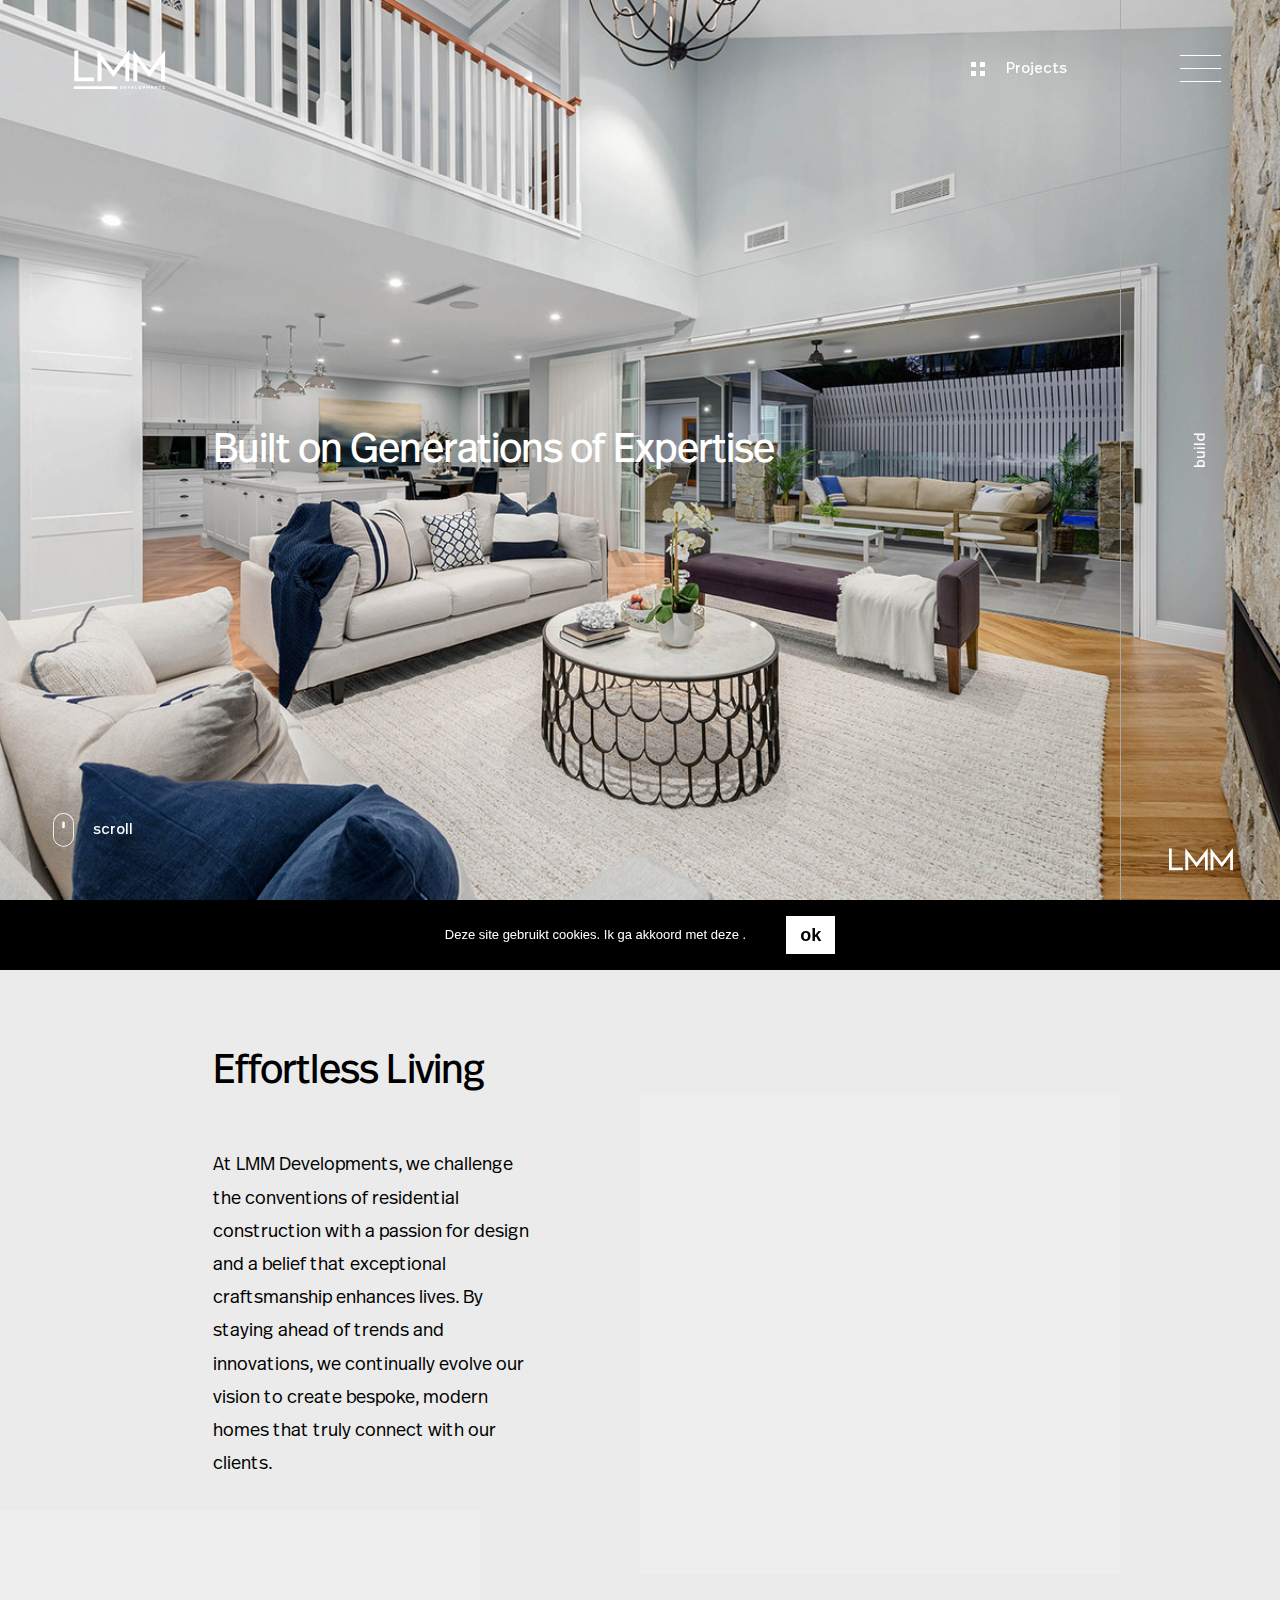
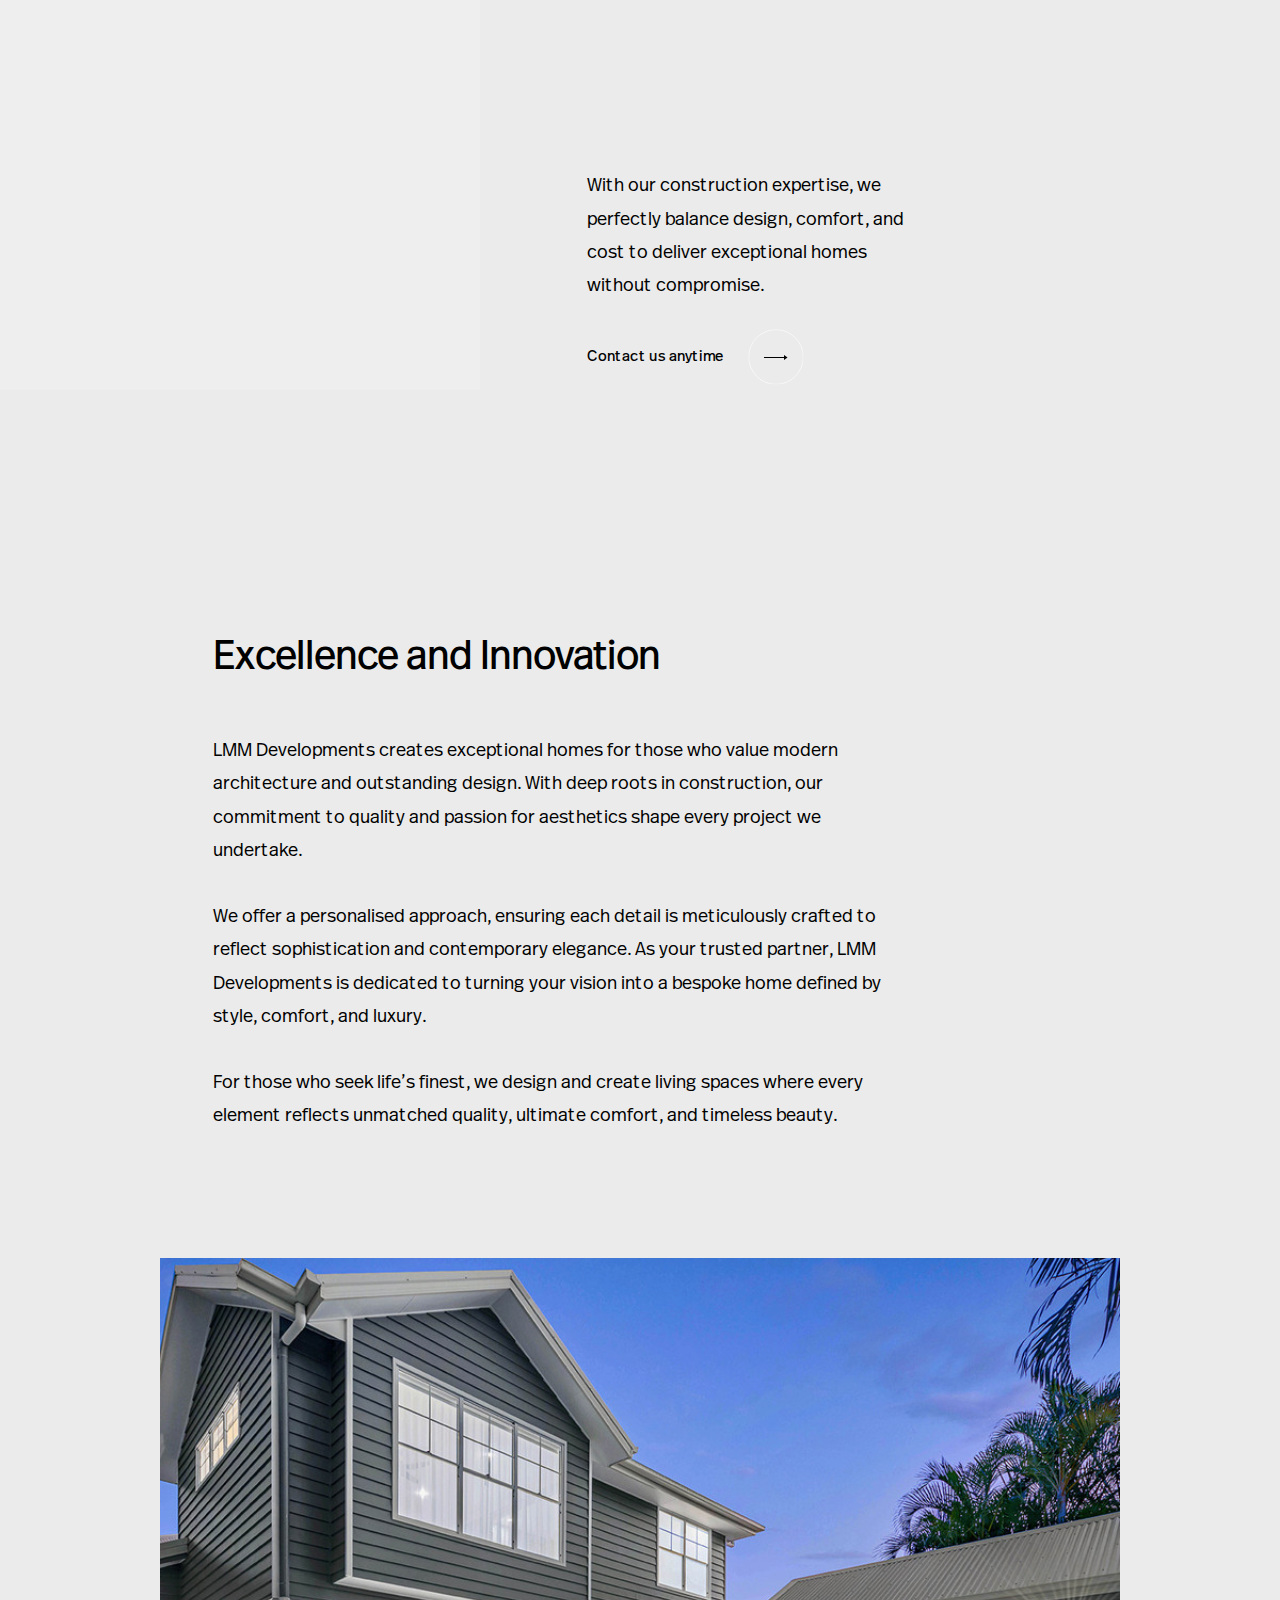
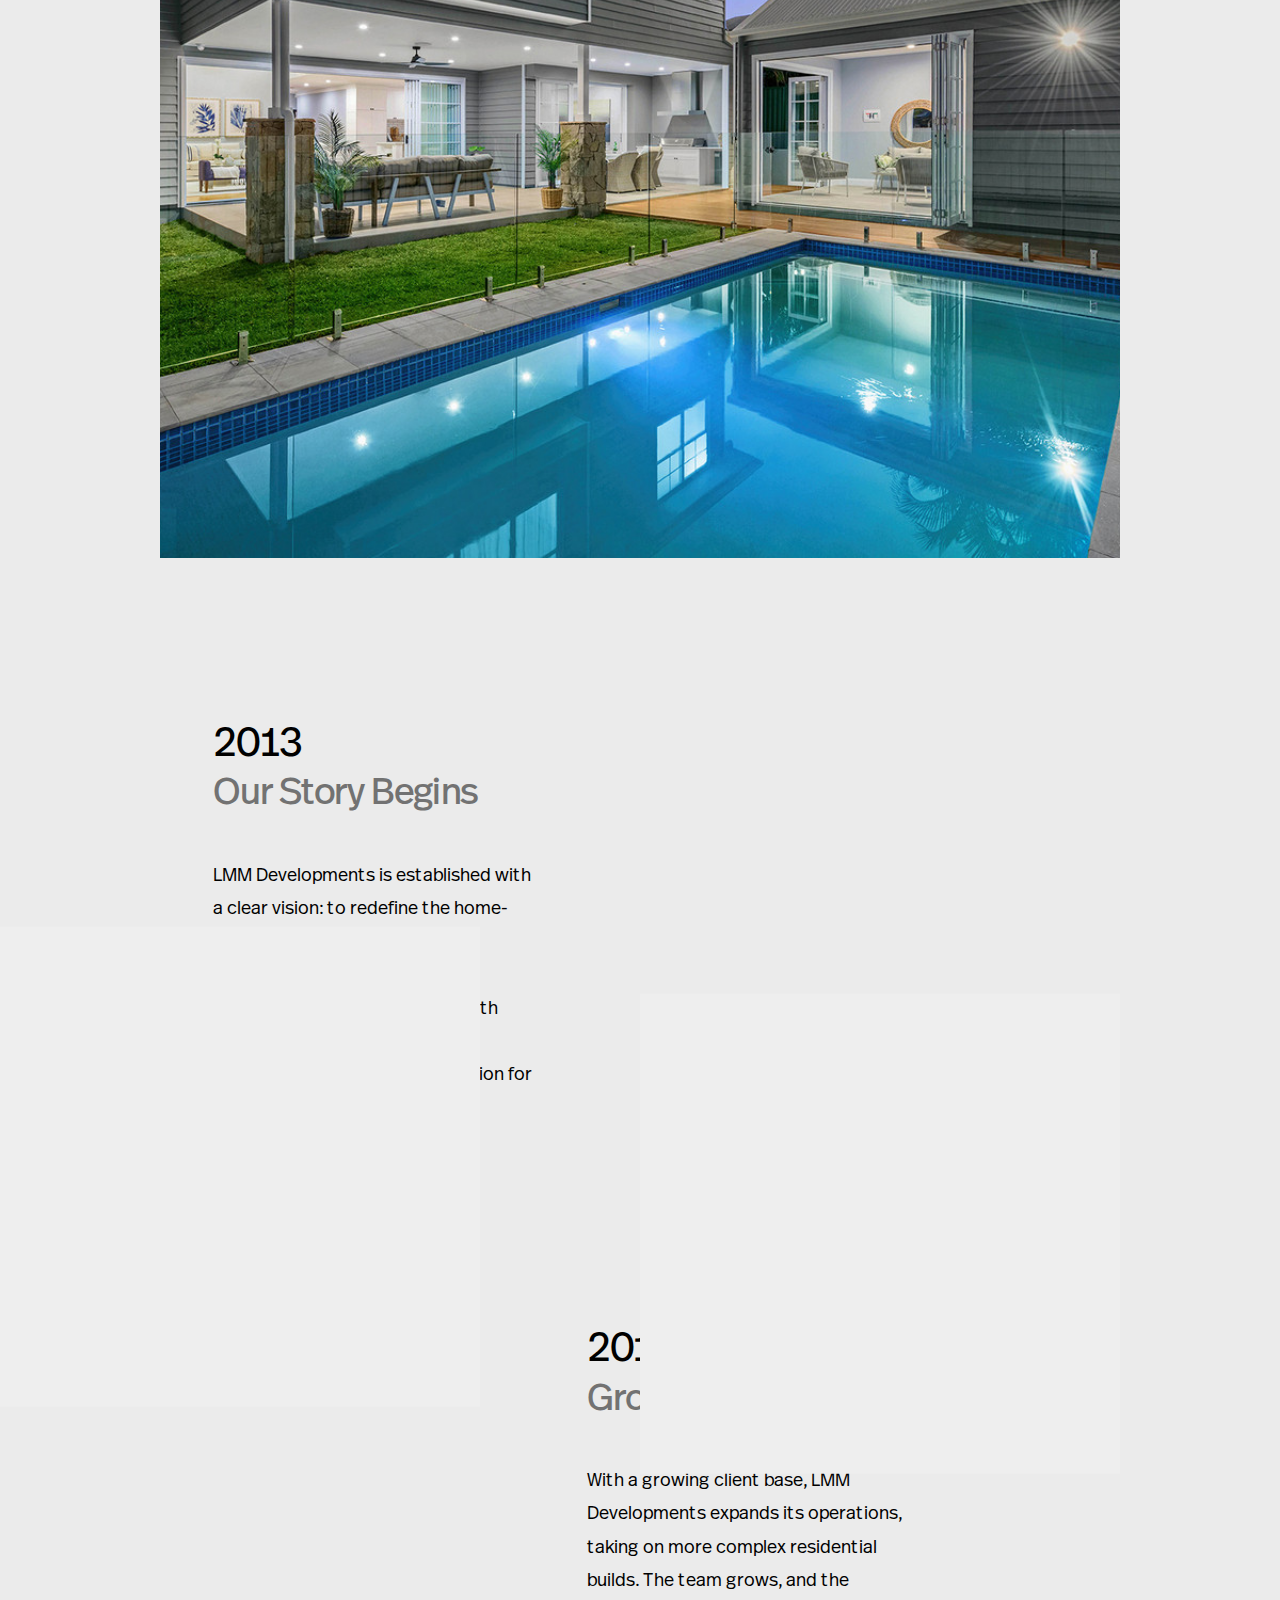
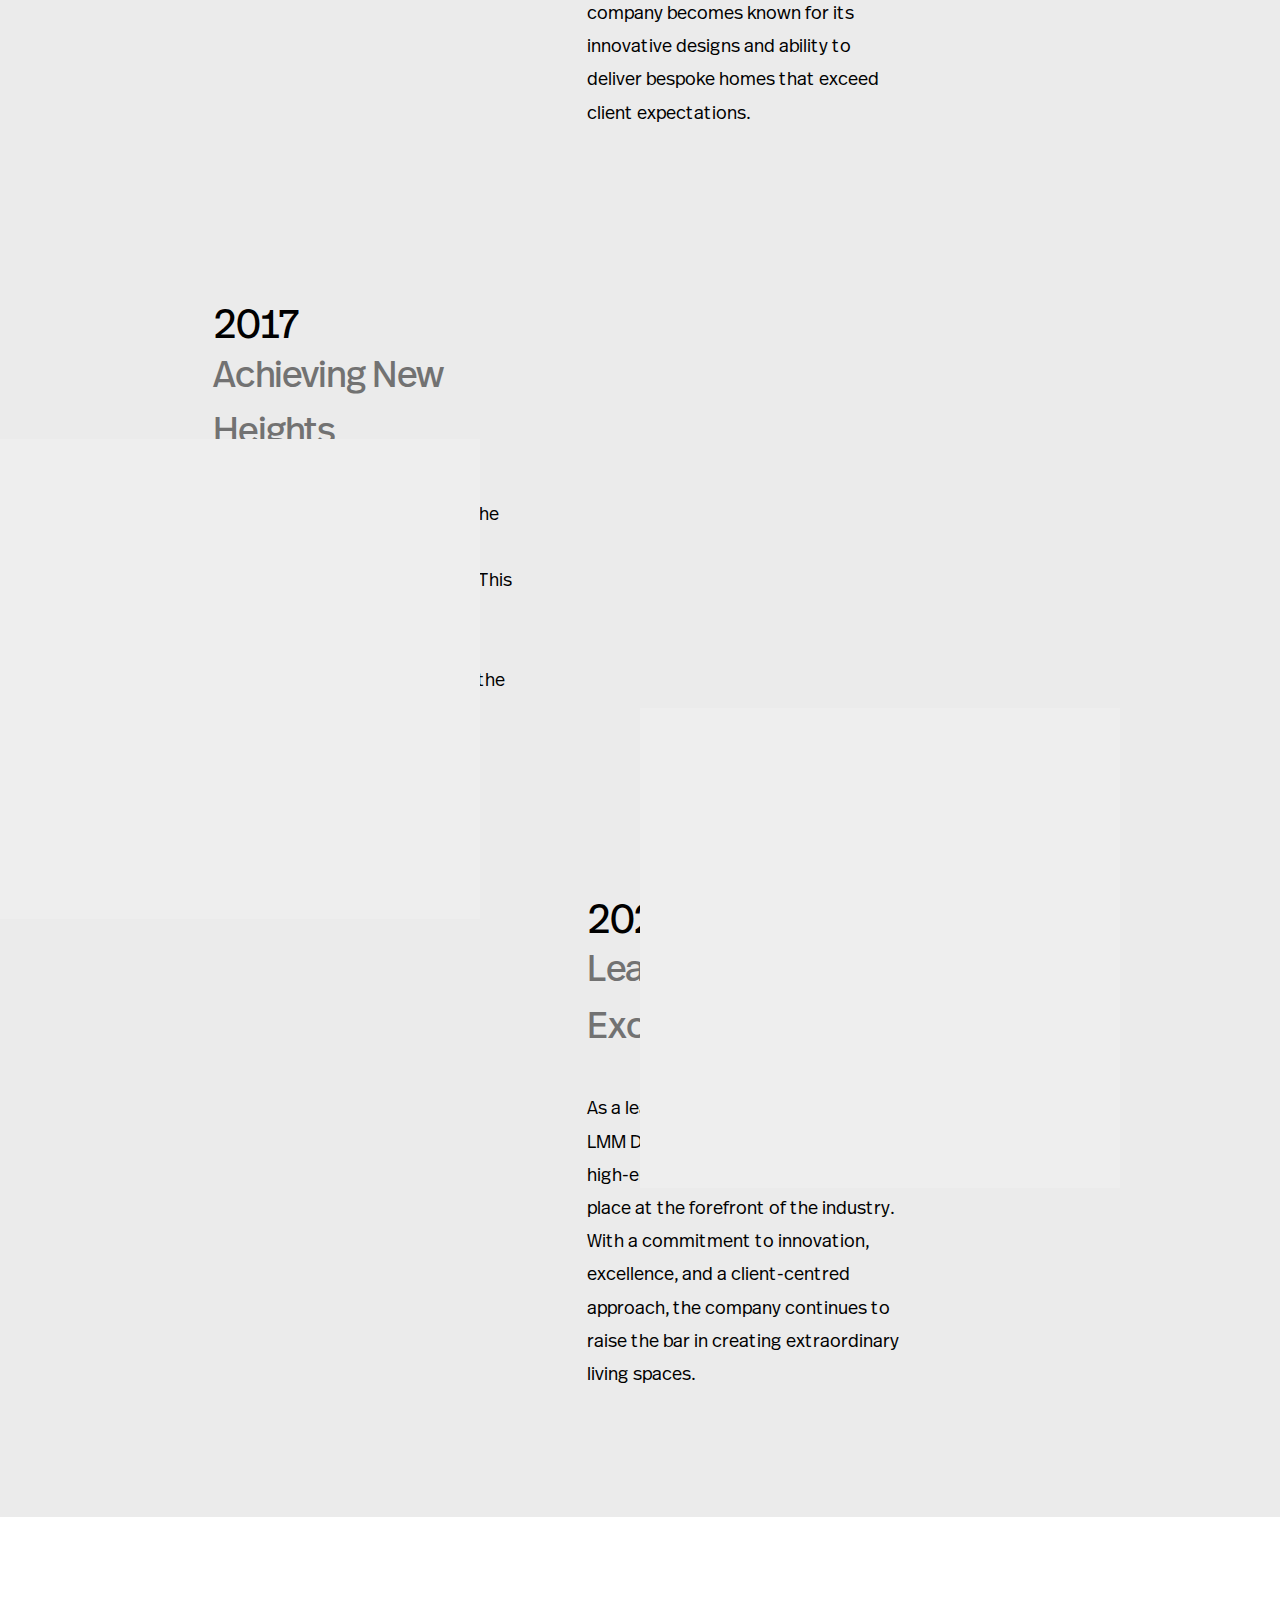
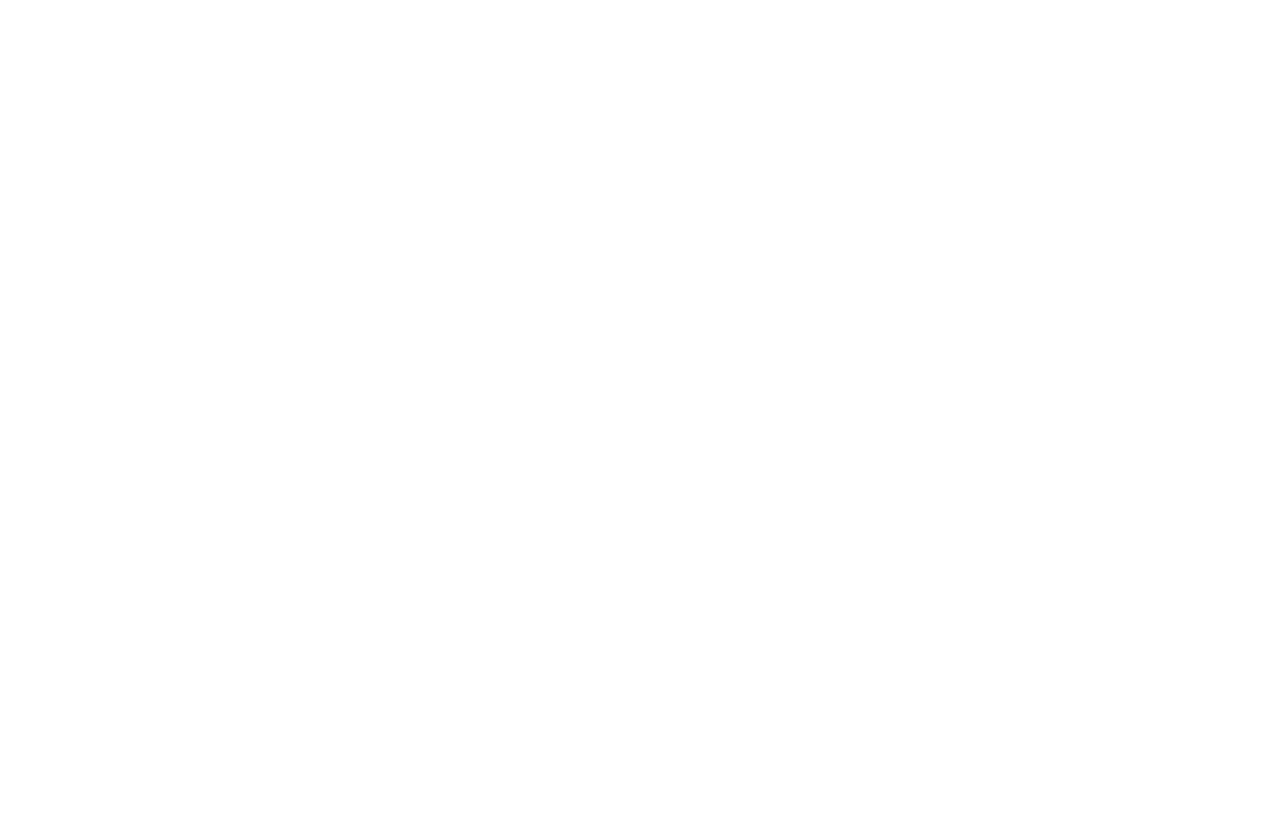
==== commit 416dc9ac: "Add files via upload" ====
--- a/build.html
+++ b/build.html
@@ -40,28 +40,7 @@
 
             <div class="s-site-header-mobile s-color--white s-hide--lg">
                 <a href="/index" class="s-site-header-mobile__logo s-header-logo">
-                    <svg id="Group_127" data-name="Group 127" xmlns="http://www.w3.org/2000/svg" width="136"
-                        height="41.652" viewBox="0 0 136 41.652">
-                        <path id="Path_1" data-name="Path 1"
-                            d="M167.668,26.3l-5.076,15.35H154.11L159.716,26.3ZM175.7,0l15.151,41.652h-8.482L168.094,0Z"
-                            transform="translate(-118.893)"></path>
-                        <rect id="Rectangle_2" data-name="Rectangle 2" width="8.131" height="26.302"
-                            transform="translate(79.241 0)"></rect>
-                        <path id="Path_2" data-name="Path 2" d="M346.757,150.284v7.309h27.027v-7.254Z"
-                            transform="translate(-267.516 -115.941)"></path>
-                        <rect id="Rectangle_3" data-name="Rectangle 3" width="8.131" height="26.29"
-                            transform="translate(116.988 15.362)"></rect>
-                        <rect id="Rectangle_4" data-name="Rectangle 4" width="29.893" height="7.254"
-                            transform="translate(106.107 0)"></rect>
-                        <path id="Path_3" data-name="Path 3" d="M10.413,0a10.413,10.413,0,0,0,0,20.826Z"></path>
-                        <path id="Path_4" data-name="Path 4" d="M82.878,111.96a10.413,10.413,0,0,0,0-20.826Z"
-                            transform="translate(-63.939 -70.308)"></path>
-                        <path id="Path_5" data-name="Path 5" d="M88.344,10.413,77.931,0H88.344Z"
-                            transform="translate(-60.122 0)"></path>
-                        <path id="Path_6" data-name="Path 6" d="M4.947,136.7,15.36,147.114H4.947Z"
-                            transform="translate(-3.817 -105.462)"></path>
-                    </svg>
-
+                    <svg xmlns="http://www.w3.org/2000/svg" xmlns:xlink="http://www.w3.org/1999/xlink" width="500" zoomAndPan="magnify" viewBox="0 0 375 374.999991" height="500" preserveAspectRatio="xMidYMid meet" version="1.0"><defs><g/><clipPath id="52d1194804"><path d="M 58.5 233.96875 L 180.808594 233.96875 L 180.808594 241.824219 L 58.5 241.824219 Z M 58.5 233.96875 " clip-rule="nonzero"/></clipPath></defs><g fill="#2e2e2e" fill-opacity="1"><g transform="translate(48.58554, 220.069982)"><g><path d="M 11.3125 -86.609375 L 22.625 -86.609375 L 22.625 -11.046875 L 66.65625 -11.046875 L 66.65625 0 L 11.3125 0 Z M 11.3125 -86.609375 "/></g></g></g><g fill="#2e2e2e" fill-opacity="1"><g transform="translate(113.647072, 220.069982)"><g><path d="M 89.671875 -55.34375 L 56.28125 -11.96875 L 22.75 -55.484375 L 22.75 0 L 11.4375 0 L 11.4375 -87.9375 L 56.28125 -30.203125 L 100.71875 -87.9375 L 100.71875 0 L 89.671875 0 Z M 89.671875 -55.34375 "/></g></g></g><g fill="#2e2e2e" fill-opacity="1"><g transform="translate(214.233276, 220.069982)"><g><path d="M 89.671875 -55.34375 L 56.28125 -11.96875 L 22.75 -55.484375 L 22.75 0 L 11.4375 0 L 11.4375 -87.9375 L 56.28125 -30.203125 L 100.71875 -87.9375 L 100.71875 0 L 89.671875 0 Z M 89.671875 -55.34375 "/></g></g></g><g clip-path="url(#52d1194804)"><path fill="#2e2e2e" d="M 58.5 233.96875 L 180.816406 233.96875 L 180.816406 241.824219 L 58.5 241.824219 Z M 58.5 233.96875 " fill-opacity="1" fill-rule="nonzero"/></g><g fill="#2e2e2e" fill-opacity="1"><g transform="translate(187.96555, 241.227061)"><g><path d="M 0.953125 0 L 0.953125 -8 L 4.125 -8 C 4.96875 -8 5.703125 -7.828125 6.328125 -7.484375 C 6.960938 -7.148438 7.457031 -6.679688 7.8125 -6.078125 C 8.164062 -5.484375 8.34375 -4.789062 8.34375 -4 C 8.34375 -3.195312 8.164062 -2.492188 7.8125 -1.890625 C 7.457031 -1.296875 6.960938 -0.832031 6.328125 -0.5 C 5.703125 -0.164062 4.96875 0 4.125 0 Z M 2.78125 -1.671875 L 4.09375 -1.671875 C 4.5625 -1.671875 4.972656 -1.765625 5.328125 -1.953125 C 5.691406 -2.148438 5.972656 -2.421875 6.171875 -2.765625 C 6.367188 -3.117188 6.46875 -3.53125 6.46875 -4 C 6.46875 -4.46875 6.367188 -4.875 6.171875 -5.21875 C 5.972656 -5.570312 5.691406 -5.84375 5.328125 -6.03125 C 4.960938 -6.226562 4.539062 -6.328125 4.0625 -6.328125 L 2.78125 -6.328125 Z M 2.78125 -1.671875 "/></g></g></g><g fill="#2e2e2e" fill-opacity="1"><g transform="translate(199.555596, 241.227061)"><g><path d="M 0.953125 0 L 0.953125 -8 L 6.21875 -8 L 6.21875 -6.46875 L 2.765625 -6.46875 L 2.765625 -4.8125 L 5.90625 -4.8125 L 5.90625 -3.296875 L 2.765625 -3.296875 L 2.765625 -1.546875 L 6.34375 -1.546875 L 6.34375 0 Z M 0.953125 0 "/></g></g></g><g fill="#2e2e2e" fill-opacity="1"><g transform="translate(209.250119, 241.227061)"><g><path d="M 3.171875 0 L 0.109375 -8 L 2.0625 -8 L 3.125 -5.15625 L 4.078125 -2.609375 L 6.09375 -8 L 8.03125 -8 L 4.953125 0 Z M 3.171875 0 "/></g></g></g><g fill="#2e2e2e" fill-opacity="1"><g transform="translate(220.155042, 241.227061)"><g><path d="M 0.953125 0 L 0.953125 -8 L 6.21875 -8 L 6.21875 -6.46875 L 2.765625 -6.46875 L 2.765625 -4.8125 L 5.90625 -4.8125 L 5.90625 -3.296875 L 2.765625 -3.296875 L 2.765625 -1.546875 L 6.34375 -1.546875 L 6.34375 0 Z M 0.953125 0 "/></g></g></g><g fill="#2e2e2e" fill-opacity="1"><g transform="translate(229.849565, 241.227061)"><g><path d="M 0.953125 0 L 0.953125 -8 L 2.78125 -8 L 2.78125 -1.703125 L 6.265625 -1.703125 L 6.265625 0 Z M 0.953125 0 "/></g></g></g><g fill="#2e2e2e" fill-opacity="1"><g transform="translate(239.201526, 241.227061)"><g><path d="M 4.75 0.15625 C 3.914062 0.15625 3.175781 -0.0195312 2.53125 -0.375 C 1.894531 -0.726562 1.394531 -1.21875 1.03125 -1.84375 C 0.664062 -2.46875 0.484375 -3.1875 0.484375 -4 C 0.484375 -4.8125 0.664062 -5.53125 1.03125 -6.15625 C 1.394531 -6.78125 1.894531 -7.269531 2.53125 -7.625 C 3.175781 -7.976562 3.914062 -8.15625 4.75 -8.15625 C 5.59375 -8.15625 6.332031 -7.976562 6.96875 -7.625 C 7.601562 -7.269531 8.101562 -6.78125 8.46875 -6.15625 C 8.832031 -5.53125 9.015625 -4.8125 9.015625 -4 C 9.015625 -3.1875 8.832031 -2.46875 8.46875 -1.84375 C 8.101562 -1.21875 7.601562 -0.726562 6.96875 -0.375 C 6.332031 -0.0195312 5.59375 0.15625 4.75 0.15625 Z M 2.34375 -4 C 2.34375 -3.519531 2.441406 -3.097656 2.640625 -2.734375 C 2.847656 -2.367188 3.132812 -2.082031 3.5 -1.875 C 3.863281 -1.664062 4.28125 -1.5625 4.75 -1.5625 C 5.226562 -1.5625 5.648438 -1.664062 6.015625 -1.875 C 6.378906 -2.082031 6.660156 -2.367188 6.859375 -2.734375 C 7.054688 -3.097656 7.15625 -3.519531 7.15625 -4 C 7.15625 -4.476562 7.054688 -4.898438 6.859375 -5.265625 C 6.660156 -5.628906 6.378906 -5.914062 6.015625 -6.125 C 5.648438 -6.332031 5.226562 -6.4375 4.75 -6.4375 C 4.28125 -6.4375 3.863281 -6.332031 3.5 -6.125 C 3.132812 -5.914062 2.847656 -5.628906 2.640625 -5.265625 C 2.441406 -4.898438 2.34375 -4.476562 2.34375 -4 Z M 2.34375 -4 "/></g></g></g><g fill="#2e2e2e" fill-opacity="1"><g transform="translate(251.488108, 241.227061)"><g><path d="M 0.953125 0 L 0.953125 -8 L 4.09375 -8 C 4.738281 -8 5.296875 -7.878906 5.765625 -7.640625 C 6.234375 -7.398438 6.597656 -7.0625 6.859375 -6.625 C 7.128906 -6.195312 7.265625 -5.691406 7.265625 -5.109375 C 7.265625 -4.523438 7.128906 -4.015625 6.859375 -3.578125 C 6.597656 -3.148438 6.234375 -2.816406 5.765625 -2.578125 C 5.296875 -2.347656 4.738281 -2.234375 4.09375 -2.234375 L 2.78125 -2.234375 L 2.78125 0 Z M 2.765625 -3.796875 L 3.9375 -3.796875 C 4.414062 -3.796875 4.78125 -3.90625 5.03125 -4.125 C 5.28125 -4.351562 5.40625 -4.675781 5.40625 -5.09375 C 5.40625 -5.507812 5.28125 -5.832031 5.03125 -6.0625 C 4.78125 -6.289062 4.414062 -6.40625 3.9375 -6.40625 L 2.765625 -6.40625 Z M 2.765625 -3.796875 "/></g></g></g><g fill="#2e2e2e" fill-opacity="1"><g transform="translate(261.856342, 241.227061)"><g><path d="M 0.953125 0 L 0.953125 -8 L 2.5 -8 L 5.34375 -3.84375 L 8.171875 -8 L 9.703125 -8 L 9.703125 0 L 7.90625 0 L 7.90625 -4.8125 L 5.96875 -1.96875 L 4.703125 -1.96875 L 2.765625 -4.8125 L 2.765625 0 Z M 0.953125 0 "/></g></g></g><g fill="#2e2e2e" fill-opacity="1"><g transform="translate(275.296232, 241.227061)"><g><path d="M 0.953125 0 L 0.953125 -8 L 6.21875 -8 L 6.21875 -6.46875 L 2.765625 -6.46875 L 2.765625 -4.8125 L 5.90625 -4.8125 L 5.90625 -3.296875 L 2.765625 -3.296875 L 2.765625 -1.546875 L 6.34375 -1.546875 L 6.34375 0 Z M 0.953125 0 "/></g></g></g><g fill="#2e2e2e" fill-opacity="1"><g transform="translate(284.990755, 241.227061)"><g><path d="M 0.953125 0 L 0.953125 -8 L 2.5 -8 L 6.03125 -3.125 L 6.03125 -8 L 7.828125 -8 L 7.828125 0 L 6.296875 0 L 2.765625 -4.90625 L 2.765625 0 Z M 0.953125 0 "/></g></g></g><g fill="#2e2e2e" fill-opacity="1"><g transform="translate(296.557961, 241.227061)"><g><path d="M 2.875 0 L 2.875 -6.296875 L 0.34375 -6.296875 L 0.34375 -8 L 7.234375 -8 L 7.234375 -6.296875 L 4.6875 -6.296875 L 4.6875 0 Z M 2.875 0 "/></g></g></g><g fill="#2e2e2e" fill-opacity="1"><g transform="translate(306.903356, 241.227061)"><g><path d="M 3.75 0.15625 C 3.070312 0.15625 2.492188 0.046875 2.015625 -0.171875 C 1.535156 -0.390625 1.160156 -0.703125 0.890625 -1.109375 C 0.628906 -1.515625 0.5 -1.992188 0.5 -2.546875 L 2.28125 -2.546875 C 2.28125 -2.160156 2.410156 -1.863281 2.671875 -1.65625 C 2.941406 -1.445312 3.296875 -1.34375 3.734375 -1.34375 C 4.117188 -1.34375 4.421875 -1.414062 4.640625 -1.5625 C 4.859375 -1.707031 4.96875 -1.914062 4.96875 -2.1875 C 4.96875 -2.46875 4.832031 -2.691406 4.5625 -2.859375 C 4.300781 -3.035156 3.890625 -3.1875 3.328125 -3.3125 C 2.390625 -3.507812 1.695312 -3.804688 1.25 -4.203125 C 0.800781 -4.609375 0.578125 -5.140625 0.578125 -5.796875 C 0.578125 -6.523438 0.84375 -7.097656 1.375 -7.515625 C 1.90625 -7.941406 2.628906 -8.15625 3.546875 -8.15625 C 4.179688 -8.15625 4.726562 -8.046875 5.1875 -7.828125 C 5.65625 -7.609375 6.015625 -7.300781 6.265625 -6.90625 C 6.523438 -6.519531 6.65625 -6.054688 6.65625 -5.515625 L 4.90625 -5.515625 C 4.90625 -5.867188 4.785156 -6.148438 4.546875 -6.359375 C 4.316406 -6.566406 3.992188 -6.671875 3.578125 -6.671875 C 3.191406 -6.671875 2.890625 -6.59375 2.671875 -6.4375 C 2.453125 -6.289062 2.34375 -6.085938 2.34375 -5.828125 C 2.34375 -5.578125 2.460938 -5.367188 2.703125 -5.203125 C 2.953125 -5.035156 3.378906 -4.878906 3.984375 -4.734375 C 4.984375 -4.503906 5.703125 -4.191406 6.140625 -3.796875 C 6.585938 -3.398438 6.8125 -2.882812 6.8125 -2.25 C 6.8125 -1.5 6.535156 -0.910156 5.984375 -0.484375 C 5.441406 -0.0546875 4.695312 0.15625 3.75 0.15625 Z M 3.75 0.15625 "/></g></g></g></svg>
                 </a>
                 <div class="s-site-header-mobile__close-button">
                     <button class="s-close-button js-menu-close-button">
@@ -110,17 +89,17 @@
                                     <div class="s-menu-overlay__primary-menu">
                                         <div>
                                             <a href="/index.html"
-                                                class="s-dib s-title s-title--primary-menu s-menu-overlay-link js-menu-item js-menu-overlay-link"> Home
+                                                class="s-dib s-title--primary-menu s-menu-overlay-link js-menu-item js-menu-overlay-link"> Home
                                                 </a>
                                         </div> 
                                         <div>
                                             <a href="#"
-                                                class="s-dib s-title s-title--primary-menu s-menu-overlay-link js-menu-item js-menu-overlay-link js-projects-open-button">Projects
+                                                class="s-dib s-title--primary-menu s-menu-overlay-link js-menu-item js-menu-overlay-link js-projects-open-button">Projects
                                                 </a>
                                         </div>
                                         <div>
                                             <a href="/contact.html"
-                                                class="s-dib s-title s-title--primary-menu s-menu-overlay-link  js-menu-item js-menu-overlay-link"
+                                                class="s-dib s-title--primary-menu s-menu-overlay-link  js-menu-item js-menu-overlay-link"
                                                 data-index="1">Contact</a>
                                         </div>
                                     </div>
@@ -150,28 +129,7 @@
 
             <div class="s-site-header-mobile s-color--white s-hide--lg">
                 <a href="/index.html" class="s-site-header-mobile__logo s-header-logo">
-                    <svg id="Group_127" data-name="Group 127" xmlns="http://www.w3.org/2000/svg" width="136"
-                        height="41.652" viewBox="0 0 136 41.652">
-                        <path id="Path_1" data-name="Path 1"
-                            d="M167.668,26.3l-5.076,15.35H154.11L159.716,26.3ZM175.7,0l15.151,41.652h-8.482L168.094,0Z"
-                            transform="translate(-118.893)"></path>
-                        <rect id="Rectangle_2" data-name="Rectangle 2" width="8.131" height="26.302"
-                            transform="translate(79.241 0)"></rect>
-                        <path id="Path_2" data-name="Path 2" d="M346.757,150.284v7.309h27.027v-7.254Z"
-                            transform="translate(-267.516 -115.941)"></path>
-                        <rect id="Rectangle_3" data-name="Rectangle 3" width="8.131" height="26.29"
-                            transform="translate(116.988 15.362)"></rect>
-                        <rect id="Rectangle_4" data-name="Rectangle 4" width="29.893" height="7.254"
-                            transform="translate(106.107 0)"></rect>
-                        <path id="Path_3" data-name="Path 3" d="M10.413,0a10.413,10.413,0,0,0,0,20.826Z"></path>
-                        <path id="Path_4" data-name="Path 4" d="M82.878,111.96a10.413,10.413,0,0,0,0-20.826Z"
-                            transform="translate(-63.939 -70.308)"></path>
-                        <path id="Path_5" data-name="Path 5" d="M88.344,10.413,77.931,0H88.344Z"
-                            transform="translate(-60.122 0)"></path>
-                        <path id="Path_6" data-name="Path 6" d="M4.947,136.7,15.36,147.114H4.947Z"
-                            transform="translate(-3.817 -105.462)"></path>
-                    </svg>
-
+                    <svg xmlns="http://www.w3.org/2000/svg" xmlns:xlink="http://www.w3.org/1999/xlink" width="500" zoomAndPan="magnify" viewBox="0 0 375 374.999991" height="500" preserveAspectRatio="xMidYMid meet" version="1.0"><defs><g/><clipPath id="52d1194804"><path d="M 58.5 233.96875 L 180.808594 233.96875 L 180.808594 241.824219 L 58.5 241.824219 Z M 58.5 233.96875 " clip-rule="nonzero"/></clipPath></defs><g fill="#2e2e2e" fill-opacity="1"><g transform="translate(48.58554, 220.069982)"><g><path d="M 11.3125 -86.609375 L 22.625 -86.609375 L 22.625 -11.046875 L 66.65625 -11.046875 L 66.65625 0 L 11.3125 0 Z M 11.3125 -86.609375 "/></g></g></g><g fill="#2e2e2e" fill-opacity="1"><g transform="translate(113.647072, 220.069982)"><g><path d="M 89.671875 -55.34375 L 56.28125 -11.96875 L 22.75 -55.484375 L 22.75 0 L 11.4375 0 L 11.4375 -87.9375 L 56.28125 -30.203125 L 100.71875 -87.9375 L 100.71875 0 L 89.671875 0 Z M 89.671875 -55.34375 "/></g></g></g><g fill="#2e2e2e" fill-opacity="1"><g transform="translate(214.233276, 220.069982)"><g><path d="M 89.671875 -55.34375 L 56.28125 -11.96875 L 22.75 -55.484375 L 22.75 0 L 11.4375 0 L 11.4375 -87.9375 L 56.28125 -30.203125 L 100.71875 -87.9375 L 100.71875 0 L 89.671875 0 Z M 89.671875 -55.34375 "/></g></g></g><g clip-path="url(#52d1194804)"><path fill="#2e2e2e" d="M 58.5 233.96875 L 180.816406 233.96875 L 180.816406 241.824219 L 58.5 241.824219 Z M 58.5 233.96875 " fill-opacity="1" fill-rule="nonzero"/></g><g fill="#2e2e2e" fill-opacity="1"><g transform="translate(187.96555, 241.227061)"><g><path d="M 0.953125 0 L 0.953125 -8 L 4.125 -8 C 4.96875 -8 5.703125 -7.828125 6.328125 -7.484375 C 6.960938 -7.148438 7.457031 -6.679688 7.8125 -6.078125 C 8.164062 -5.484375 8.34375 -4.789062 8.34375 -4 C 8.34375 -3.195312 8.164062 -2.492188 7.8125 -1.890625 C 7.457031 -1.296875 6.960938 -0.832031 6.328125 -0.5 C 5.703125 -0.164062 4.96875 0 4.125 0 Z M 2.78125 -1.671875 L 4.09375 -1.671875 C 4.5625 -1.671875 4.972656 -1.765625 5.328125 -1.953125 C 5.691406 -2.148438 5.972656 -2.421875 6.171875 -2.765625 C 6.367188 -3.117188 6.46875 -3.53125 6.46875 -4 C 6.46875 -4.46875 6.367188 -4.875 6.171875 -5.21875 C 5.972656 -5.570312 5.691406 -5.84375 5.328125 -6.03125 C 4.960938 -6.226562 4.539062 -6.328125 4.0625 -6.328125 L 2.78125 -6.328125 Z M 2.78125 -1.671875 "/></g></g></g><g fill="#2e2e2e" fill-opacity="1"><g transform="translate(199.555596, 241.227061)"><g><path d="M 0.953125 0 L 0.953125 -8 L 6.21875 -8 L 6.21875 -6.46875 L 2.765625 -6.46875 L 2.765625 -4.8125 L 5.90625 -4.8125 L 5.90625 -3.296875 L 2.765625 -3.296875 L 2.765625 -1.546875 L 6.34375 -1.546875 L 6.34375 0 Z M 0.953125 0 "/></g></g></g><g fill="#2e2e2e" fill-opacity="1"><g transform="translate(209.250119, 241.227061)"><g><path d="M 3.171875 0 L 0.109375 -8 L 2.0625 -8 L 3.125 -5.15625 L 4.078125 -2.609375 L 6.09375 -8 L 8.03125 -8 L 4.953125 0 Z M 3.171875 0 "/></g></g></g><g fill="#2e2e2e" fill-opacity="1"><g transform="translate(220.155042, 241.227061)"><g><path d="M 0.953125 0 L 0.953125 -8 L 6.21875 -8 L 6.21875 -6.46875 L 2.765625 -6.46875 L 2.765625 -4.8125 L 5.90625 -4.8125 L 5.90625 -3.296875 L 2.765625 -3.296875 L 2.765625 -1.546875 L 6.34375 -1.546875 L 6.34375 0 Z M 0.953125 0 "/></g></g></g><g fill="#2e2e2e" fill-opacity="1"><g transform="translate(229.849565, 241.227061)"><g><path d="M 0.953125 0 L 0.953125 -8 L 2.78125 -8 L 2.78125 -1.703125 L 6.265625 -1.703125 L 6.265625 0 Z M 0.953125 0 "/></g></g></g><g fill="#2e2e2e" fill-opacity="1"><g transform="translate(239.201526, 241.227061)"><g><path d="M 4.75 0.15625 C 3.914062 0.15625 3.175781 -0.0195312 2.53125 -0.375 C 1.894531 -0.726562 1.394531 -1.21875 1.03125 -1.84375 C 0.664062 -2.46875 0.484375 -3.1875 0.484375 -4 C 0.484375 -4.8125 0.664062 -5.53125 1.03125 -6.15625 C 1.394531 -6.78125 1.894531 -7.269531 2.53125 -7.625 C 3.175781 -7.976562 3.914062 -8.15625 4.75 -8.15625 C 5.59375 -8.15625 6.332031 -7.976562 6.96875 -7.625 C 7.601562 -7.269531 8.101562 -6.78125 8.46875 -6.15625 C 8.832031 -5.53125 9.015625 -4.8125 9.015625 -4 C 9.015625 -3.1875 8.832031 -2.46875 8.46875 -1.84375 C 8.101562 -1.21875 7.601562 -0.726562 6.96875 -0.375 C 6.332031 -0.0195312 5.59375 0.15625 4.75 0.15625 Z M 2.34375 -4 C 2.34375 -3.519531 2.441406 -3.097656 2.640625 -2.734375 C 2.847656 -2.367188 3.132812 -2.082031 3.5 -1.875 C 3.863281 -1.664062 4.28125 -1.5625 4.75 -1.5625 C 5.226562 -1.5625 5.648438 -1.664062 6.015625 -1.875 C 6.378906 -2.082031 6.660156 -2.367188 6.859375 -2.734375 C 7.054688 -3.097656 7.15625 -3.519531 7.15625 -4 C 7.15625 -4.476562 7.054688 -4.898438 6.859375 -5.265625 C 6.660156 -5.628906 6.378906 -5.914062 6.015625 -6.125 C 5.648438 -6.332031 5.226562 -6.4375 4.75 -6.4375 C 4.28125 -6.4375 3.863281 -6.332031 3.5 -6.125 C 3.132812 -5.914062 2.847656 -5.628906 2.640625 -5.265625 C 2.441406 -4.898438 2.34375 -4.476562 2.34375 -4 Z M 2.34375 -4 "/></g></g></g><g fill="#2e2e2e" fill-opacity="1"><g transform="translate(251.488108, 241.227061)"><g><path d="M 0.953125 0 L 0.953125 -8 L 4.09375 -8 C 4.738281 -8 5.296875 -7.878906 5.765625 -7.640625 C 6.234375 -7.398438 6.597656 -7.0625 6.859375 -6.625 C 7.128906 -6.195312 7.265625 -5.691406 7.265625 -5.109375 C 7.265625 -4.523438 7.128906 -4.015625 6.859375 -3.578125 C 6.597656 -3.148438 6.234375 -2.816406 5.765625 -2.578125 C 5.296875 -2.347656 4.738281 -2.234375 4.09375 -2.234375 L 2.78125 -2.234375 L 2.78125 0 Z M 2.765625 -3.796875 L 3.9375 -3.796875 C 4.414062 -3.796875 4.78125 -3.90625 5.03125 -4.125 C 5.28125 -4.351562 5.40625 -4.675781 5.40625 -5.09375 C 5.40625 -5.507812 5.28125 -5.832031 5.03125 -6.0625 C 4.78125 -6.289062 4.414062 -6.40625 3.9375 -6.40625 L 2.765625 -6.40625 Z M 2.765625 -3.796875 "/></g></g></g><g fill="#2e2e2e" fill-opacity="1"><g transform="translate(261.856342, 241.227061)"><g><path d="M 0.953125 0 L 0.953125 -8 L 2.5 -8 L 5.34375 -3.84375 L 8.171875 -8 L 9.703125 -8 L 9.703125 0 L 7.90625 0 L 7.90625 -4.8125 L 5.96875 -1.96875 L 4.703125 -1.96875 L 2.765625 -4.8125 L 2.765625 0 Z M 0.953125 0 "/></g></g></g><g fill="#2e2e2e" fill-opacity="1"><g transform="translate(275.296232, 241.227061)"><g><path d="M 0.953125 0 L 0.953125 -8 L 6.21875 -8 L 6.21875 -6.46875 L 2.765625 -6.46875 L 2.765625 -4.8125 L 5.90625 -4.8125 L 5.90625 -3.296875 L 2.765625 -3.296875 L 2.765625 -1.546875 L 6.34375 -1.546875 L 6.34375 0 Z M 0.953125 0 "/></g></g></g><g fill="#2e2e2e" fill-opacity="1"><g transform="translate(284.990755, 241.227061)"><g><path d="M 0.953125 0 L 0.953125 -8 L 2.5 -8 L 6.03125 -3.125 L 6.03125 -8 L 7.828125 -8 L 7.828125 0 L 6.296875 0 L 2.765625 -4.90625 L 2.765625 0 Z M 0.953125 0 "/></g></g></g><g fill="#2e2e2e" fill-opacity="1"><g transform="translate(296.557961, 241.227061)"><g><path d="M 2.875 0 L 2.875 -6.296875 L 0.34375 -6.296875 L 0.34375 -8 L 7.234375 -8 L 7.234375 -6.296875 L 4.6875 -6.296875 L 4.6875 0 Z M 2.875 0 "/></g></g></g><g fill="#2e2e2e" fill-opacity="1"><g transform="translate(306.903356, 241.227061)"><g><path d="M 3.75 0.15625 C 3.070312 0.15625 2.492188 0.046875 2.015625 -0.171875 C 1.535156 -0.390625 1.160156 -0.703125 0.890625 -1.109375 C 0.628906 -1.515625 0.5 -1.992188 0.5 -2.546875 L 2.28125 -2.546875 C 2.28125 -2.160156 2.410156 -1.863281 2.671875 -1.65625 C 2.941406 -1.445312 3.296875 -1.34375 3.734375 -1.34375 C 4.117188 -1.34375 4.421875 -1.414062 4.640625 -1.5625 C 4.859375 -1.707031 4.96875 -1.914062 4.96875 -2.1875 C 4.96875 -2.46875 4.832031 -2.691406 4.5625 -2.859375 C 4.300781 -3.035156 3.890625 -3.1875 3.328125 -3.3125 C 2.390625 -3.507812 1.695312 -3.804688 1.25 -4.203125 C 0.800781 -4.609375 0.578125 -5.140625 0.578125 -5.796875 C 0.578125 -6.523438 0.84375 -7.097656 1.375 -7.515625 C 1.90625 -7.941406 2.628906 -8.15625 3.546875 -8.15625 C 4.179688 -8.15625 4.726562 -8.046875 5.1875 -7.828125 C 5.65625 -7.609375 6.015625 -7.300781 6.265625 -6.90625 C 6.523438 -6.519531 6.65625 -6.054688 6.65625 -5.515625 L 4.90625 -5.515625 C 4.90625 -5.867188 4.785156 -6.148438 4.546875 -6.359375 C 4.316406 -6.566406 3.992188 -6.671875 3.578125 -6.671875 C 3.191406 -6.671875 2.890625 -6.59375 2.671875 -6.4375 C 2.453125 -6.289062 2.34375 -6.085938 2.34375 -5.828125 C 2.34375 -5.578125 2.460938 -5.367188 2.703125 -5.203125 C 2.953125 -5.035156 3.378906 -4.878906 3.984375 -4.734375 C 4.984375 -4.503906 5.703125 -4.191406 6.140625 -3.796875 C 6.585938 -3.398438 6.8125 -2.882812 6.8125 -2.25 C 6.8125 -1.5 6.535156 -0.910156 5.984375 -0.484375 C 5.441406 -0.0546875 4.695312 0.15625 3.75 0.15625 Z M 3.75 0.15625 "/></g></g></g></svg>
                 </a>
                 <div class="s-site-header-mobile__close-button">
                     <button class="s-close-button js-projects-close-button">
@@ -331,28 +289,7 @@
     <div
         class="s-site-header-mobile s-site-header-mobile--sticky s-color--black s-hide--lg js-header-mobile-sticky s-hide-on-project-menu-open">
         <a href="/index.html" class="s-site-header-mobile__logo s-header-logo">
-            <svg id="Group_127" data-name="Group 127" xmlns="http://www.w3.org/2000/svg" width="136" height="41.652"
-                viewBox="0 0 136 41.652">
-                <path id="Path_1" data-name="Path 1"
-                    d="M167.668,26.3l-5.076,15.35H154.11L159.716,26.3ZM175.7,0l15.151,41.652h-8.482L168.094,0Z"
-                    transform="translate(-118.893)"></path>
-                <rect id="Rectangle_2" data-name="Rectangle 2" width="8.131" height="26.302"
-                    transform="translate(79.241 0)"></rect>
-                <path id="Path_2" data-name="Path 2" d="M346.757,150.284v7.309h27.027v-7.254Z"
-                    transform="translate(-267.516 -115.941)"></path>
-                <rect id="Rectangle_3" data-name="Rectangle 3" width="8.131" height="26.29"
-                    transform="translate(116.988 15.362)"></rect>
-                <rect id="Rectangle_4" data-name="Rectangle 4" width="29.893" height="7.254"
-                    transform="translate(106.107 0)"></rect>
-                <path id="Path_3" data-name="Path 3" d="M10.413,0a10.413,10.413,0,0,0,0,20.826Z"></path>
-                <path id="Path_4" data-name="Path 4" d="M82.878,111.96a10.413,10.413,0,0,0,0-20.826Z"
-                    transform="translate(-63.939 -70.308)"></path>
-                <path id="Path_5" data-name="Path 5" d="M88.344,10.413,77.931,0H88.344Z"
-                    transform="translate(-60.122 0)"></path>
-                <path id="Path_6" data-name="Path 6" d="M4.947,136.7,15.36,147.114H4.947Z"
-                    transform="translate(-3.817 -105.462)"></path>
-            </svg>
-
+            <svg xmlns="http://www.w3.org/2000/svg" xmlns:xlink="http://www.w3.org/1999/xlink" width="500" zoomAndPan="magnify" viewBox="0 0 375 374.999991" height="500" preserveAspectRatio="xMidYMid meet" version="1.0"><defs><g/><clipPath id="52d1194804"><path d="M 58.5 233.96875 L 180.808594 233.96875 L 180.808594 241.824219 L 58.5 241.824219 Z M 58.5 233.96875 " clip-rule="nonzero"/></clipPath></defs><g fill="#2e2e2e" fill-opacity="1"><g transform="translate(48.58554, 220.069982)"><g><path d="M 11.3125 -86.609375 L 22.625 -86.609375 L 22.625 -11.046875 L 66.65625 -11.046875 L 66.65625 0 L 11.3125 0 Z M 11.3125 -86.609375 "/></g></g></g><g fill="#2e2e2e" fill-opacity="1"><g transform="translate(113.647072, 220.069982)"><g><path d="M 89.671875 -55.34375 L 56.28125 -11.96875 L 22.75 -55.484375 L 22.75 0 L 11.4375 0 L 11.4375 -87.9375 L 56.28125 -30.203125 L 100.71875 -87.9375 L 100.71875 0 L 89.671875 0 Z M 89.671875 -55.34375 "/></g></g></g><g fill="#2e2e2e" fill-opacity="1"><g transform="translate(214.233276, 220.069982)"><g><path d="M 89.671875 -55.34375 L 56.28125 -11.96875 L 22.75 -55.484375 L 22.75 0 L 11.4375 0 L 11.4375 -87.9375 L 56.28125 -30.203125 L 100.71875 -87.9375 L 100.71875 0 L 89.671875 0 Z M 89.671875 -55.34375 "/></g></g></g><g clip-path="url(#52d1194804)"><path fill="#2e2e2e" d="M 58.5 233.96875 L 180.816406 233.96875 L 180.816406 241.824219 L 58.5 241.824219 Z M 58.5 233.96875 " fill-opacity="1" fill-rule="nonzero"/></g><g fill="#2e2e2e" fill-opacity="1"><g transform="translate(187.96555, 241.227061)"><g><path d="M 0.953125 0 L 0.953125 -8 L 4.125 -8 C 4.96875 -8 5.703125 -7.828125 6.328125 -7.484375 C 6.960938 -7.148438 7.457031 -6.679688 7.8125 -6.078125 C 8.164062 -5.484375 8.34375 -4.789062 8.34375 -4 C 8.34375 -3.195312 8.164062 -2.492188 7.8125 -1.890625 C 7.457031 -1.296875 6.960938 -0.832031 6.328125 -0.5 C 5.703125 -0.164062 4.96875 0 4.125 0 Z M 2.78125 -1.671875 L 4.09375 -1.671875 C 4.5625 -1.671875 4.972656 -1.765625 5.328125 -1.953125 C 5.691406 -2.148438 5.972656 -2.421875 6.171875 -2.765625 C 6.367188 -3.117188 6.46875 -3.53125 6.46875 -4 C 6.46875 -4.46875 6.367188 -4.875 6.171875 -5.21875 C 5.972656 -5.570312 5.691406 -5.84375 5.328125 -6.03125 C 4.960938 -6.226562 4.539062 -6.328125 4.0625 -6.328125 L 2.78125 -6.328125 Z M 2.78125 -1.671875 "/></g></g></g><g fill="#2e2e2e" fill-opacity="1"><g transform="translate(199.555596, 241.227061)"><g><path d="M 0.953125 0 L 0.953125 -8 L 6.21875 -8 L 6.21875 -6.46875 L 2.765625 -6.46875 L 2.765625 -4.8125 L 5.90625 -4.8125 L 5.90625 -3.296875 L 2.765625 -3.296875 L 2.765625 -1.546875 L 6.34375 -1.546875 L 6.34375 0 Z M 0.953125 0 "/></g></g></g><g fill="#2e2e2e" fill-opacity="1"><g transform="translate(209.250119, 241.227061)"><g><path d="M 3.171875 0 L 0.109375 -8 L 2.0625 -8 L 3.125 -5.15625 L 4.078125 -2.609375 L 6.09375 -8 L 8.03125 -8 L 4.953125 0 Z M 3.171875 0 "/></g></g></g><g fill="#2e2e2e" fill-opacity="1"><g transform="translate(220.155042, 241.227061)"><g><path d="M 0.953125 0 L 0.953125 -8 L 6.21875 -8 L 6.21875 -6.46875 L 2.765625 -6.46875 L 2.765625 -4.8125 L 5.90625 -4.8125 L 5.90625 -3.296875 L 2.765625 -3.296875 L 2.765625 -1.546875 L 6.34375 -1.546875 L 6.34375 0 Z M 0.953125 0 "/></g></g></g><g fill="#2e2e2e" fill-opacity="1"><g transform="translate(229.849565, 241.227061)"><g><path d="M 0.953125 0 L 0.953125 -8 L 2.78125 -8 L 2.78125 -1.703125 L 6.265625 -1.703125 L 6.265625 0 Z M 0.953125 0 "/></g></g></g><g fill="#2e2e2e" fill-opacity="1"><g transform="translate(239.201526, 241.227061)"><g><path d="M 4.75 0.15625 C 3.914062 0.15625 3.175781 -0.0195312 2.53125 -0.375 C 1.894531 -0.726562 1.394531 -1.21875 1.03125 -1.84375 C 0.664062 -2.46875 0.484375 -3.1875 0.484375 -4 C 0.484375 -4.8125 0.664062 -5.53125 1.03125 -6.15625 C 1.394531 -6.78125 1.894531 -7.269531 2.53125 -7.625 C 3.175781 -7.976562 3.914062 -8.15625 4.75 -8.15625 C 5.59375 -8.15625 6.332031 -7.976562 6.96875 -7.625 C 7.601562 -7.269531 8.101562 -6.78125 8.46875 -6.15625 C 8.832031 -5.53125 9.015625 -4.8125 9.015625 -4 C 9.015625 -3.1875 8.832031 -2.46875 8.46875 -1.84375 C 8.101562 -1.21875 7.601562 -0.726562 6.96875 -0.375 C 6.332031 -0.0195312 5.59375 0.15625 4.75 0.15625 Z M 2.34375 -4 C 2.34375 -3.519531 2.441406 -3.097656 2.640625 -2.734375 C 2.847656 -2.367188 3.132812 -2.082031 3.5 -1.875 C 3.863281 -1.664062 4.28125 -1.5625 4.75 -1.5625 C 5.226562 -1.5625 5.648438 -1.664062 6.015625 -1.875 C 6.378906 -2.082031 6.660156 -2.367188 6.859375 -2.734375 C 7.054688 -3.097656 7.15625 -3.519531 7.15625 -4 C 7.15625 -4.476562 7.054688 -4.898438 6.859375 -5.265625 C 6.660156 -5.628906 6.378906 -5.914062 6.015625 -6.125 C 5.648438 -6.332031 5.226562 -6.4375 4.75 -6.4375 C 4.28125 -6.4375 3.863281 -6.332031 3.5 -6.125 C 3.132812 -5.914062 2.847656 -5.628906 2.640625 -5.265625 C 2.441406 -4.898438 2.34375 -4.476562 2.34375 -4 Z M 2.34375 -4 "/></g></g></g><g fill="#2e2e2e" fill-opacity="1"><g transform="translate(251.488108, 241.227061)"><g><path d="M 0.953125 0 L 0.953125 -8 L 4.09375 -8 C 4.738281 -8 5.296875 -7.878906 5.765625 -7.640625 C 6.234375 -7.398438 6.597656 -7.0625 6.859375 -6.625 C 7.128906 -6.195312 7.265625 -5.691406 7.265625 -5.109375 C 7.265625 -4.523438 7.128906 -4.015625 6.859375 -3.578125 C 6.597656 -3.148438 6.234375 -2.816406 5.765625 -2.578125 C 5.296875 -2.347656 4.738281 -2.234375 4.09375 -2.234375 L 2.78125 -2.234375 L 2.78125 0 Z M 2.765625 -3.796875 L 3.9375 -3.796875 C 4.414062 -3.796875 4.78125 -3.90625 5.03125 -4.125 C 5.28125 -4.351562 5.40625 -4.675781 5.40625 -5.09375 C 5.40625 -5.507812 5.28125 -5.832031 5.03125 -6.0625 C 4.78125 -6.289062 4.414062 -6.40625 3.9375 -6.40625 L 2.765625 -6.40625 Z M 2.765625 -3.796875 "/></g></g></g><g fill="#2e2e2e" fill-opacity="1"><g transform="translate(261.856342, 241.227061)"><g><path d="M 0.953125 0 L 0.953125 -8 L 2.5 -8 L 5.34375 -3.84375 L 8.171875 -8 L 9.703125 -8 L 9.703125 0 L 7.90625 0 L 7.90625 -4.8125 L 5.96875 -1.96875 L 4.703125 -1.96875 L 2.765625 -4.8125 L 2.765625 0 Z M 0.953125 0 "/></g></g></g><g fill="#2e2e2e" fill-opacity="1"><g transform="translate(275.296232, 241.227061)"><g><path d="M 0.953125 0 L 0.953125 -8 L 6.21875 -8 L 6.21875 -6.46875 L 2.765625 -6.46875 L 2.765625 -4.8125 L 5.90625 -4.8125 L 5.90625 -3.296875 L 2.765625 -3.296875 L 2.765625 -1.546875 L 6.34375 -1.546875 L 6.34375 0 Z M 0.953125 0 "/></g></g></g><g fill="#2e2e2e" fill-opacity="1"><g transform="translate(284.990755, 241.227061)"><g><path d="M 0.953125 0 L 0.953125 -8 L 2.5 -8 L 6.03125 -3.125 L 6.03125 -8 L 7.828125 -8 L 7.828125 0 L 6.296875 0 L 2.765625 -4.90625 L 2.765625 0 Z M 0.953125 0 "/></g></g></g><g fill="#2e2e2e" fill-opacity="1"><g transform="translate(296.557961, 241.227061)"><g><path d="M 2.875 0 L 2.875 -6.296875 L 0.34375 -6.296875 L 0.34375 -8 L 7.234375 -8 L 7.234375 -6.296875 L 4.6875 -6.296875 L 4.6875 0 Z M 2.875 0 "/></g></g></g><g fill="#2e2e2e" fill-opacity="1"><g transform="translate(306.903356, 241.227061)"><g><path d="M 3.75 0.15625 C 3.070312 0.15625 2.492188 0.046875 2.015625 -0.171875 C 1.535156 -0.390625 1.160156 -0.703125 0.890625 -1.109375 C 0.628906 -1.515625 0.5 -1.992188 0.5 -2.546875 L 2.28125 -2.546875 C 2.28125 -2.160156 2.410156 -1.863281 2.671875 -1.65625 C 2.941406 -1.445312 3.296875 -1.34375 3.734375 -1.34375 C 4.117188 -1.34375 4.421875 -1.414062 4.640625 -1.5625 C 4.859375 -1.707031 4.96875 -1.914062 4.96875 -2.1875 C 4.96875 -2.46875 4.832031 -2.691406 4.5625 -2.859375 C 4.300781 -3.035156 3.890625 -3.1875 3.328125 -3.3125 C 2.390625 -3.507812 1.695312 -3.804688 1.25 -4.203125 C 0.800781 -4.609375 0.578125 -5.140625 0.578125 -5.796875 C 0.578125 -6.523438 0.84375 -7.097656 1.375 -7.515625 C 1.90625 -7.941406 2.628906 -8.15625 3.546875 -8.15625 C 4.179688 -8.15625 4.726562 -8.046875 5.1875 -7.828125 C 5.65625 -7.609375 6.015625 -7.300781 6.265625 -6.90625 C 6.523438 -6.519531 6.65625 -6.054688 6.65625 -5.515625 L 4.90625 -5.515625 C 4.90625 -5.867188 4.785156 -6.148438 4.546875 -6.359375 C 4.316406 -6.566406 3.992188 -6.671875 3.578125 -6.671875 C 3.191406 -6.671875 2.890625 -6.59375 2.671875 -6.4375 C 2.453125 -6.289062 2.34375 -6.085938 2.34375 -5.828125 C 2.34375 -5.578125 2.460938 -5.367188 2.703125 -5.203125 C 2.953125 -5.035156 3.378906 -4.878906 3.984375 -4.734375 C 4.984375 -4.503906 5.703125 -4.191406 6.140625 -3.796875 C 6.585938 -3.398438 6.8125 -2.882812 6.8125 -2.25 C 6.8125 -1.5 6.535156 -0.910156 5.984375 -0.484375 C 5.441406 -0.0546875 4.695312 0.15625 3.75 0.15625 Z M 3.75 0.15625 "/></g></g></g></svg>
         </a>
         <div class="s-site-header-mobile__menu">
             <div class="s-hamburger-menu js-menu-open-button">
@@ -387,28 +324,7 @@
 
         <div class="s-site-header-mobile s-hide--lg">
             <a href="/index.html" class="s-site-header-mobile__logo s-header-logo js-color-target">
-                <svg id="Group_127" data-name="Group 127" xmlns="http://www.w3.org/2000/svg" width="136" height="41.652"
-                    viewBox="0 0 136 41.652">
-                    <path id="Path_1" data-name="Path 1"
-                        d="M167.668,26.3l-5.076,15.35H154.11L159.716,26.3ZM175.7,0l15.151,41.652h-8.482L168.094,0Z"
-                        transform="translate(-118.893)"></path>
-                    <rect id="Rectangle_2" data-name="Rectangle 2" width="8.131" height="26.302"
-                        transform="translate(79.241 0)"></rect>
-                    <path id="Path_2" data-name="Path 2" d="M346.757,150.284v7.309h27.027v-7.254Z"
-                        transform="translate(-267.516 -115.941)"></path>
-                    <rect id="Rectangle_3" data-name="Rectangle 3" width="8.131" height="26.29"
-                        transform="translate(116.988 15.362)"></rect>
-                    <rect id="Rectangle_4" data-name="Rectangle 4" width="29.893" height="7.254"
-                        transform="translate(106.107 0)"></rect>
-                    <path id="Path_3" data-name="Path 3" d="M10.413,0a10.413,10.413,0,0,0,0,20.826Z"></path>
-                    <path id="Path_4" data-name="Path 4" d="M82.878,111.96a10.413,10.413,0,0,0,0-20.826Z"
-                        transform="translate(-63.939 -70.308)"></path>
-                    <path id="Path_5" data-name="Path 5" d="M88.344,10.413,77.931,0H88.344Z"
-                        transform="translate(-60.122 0)"></path>
-                    <path id="Path_6" data-name="Path 6" d="M4.947,136.7,15.36,147.114H4.947Z"
-                        transform="translate(-3.817 -105.462)"></path>
-                </svg>
-
+                <svg xmlns="http://www.w3.org/2000/svg" xmlns:xlink="http://www.w3.org/1999/xlink" width="500" zoomAndPan="magnify" viewBox="0 0 375 374.999991" height="500" preserveAspectRatio="xMidYMid meet" version="1.0"><defs><g/><clipPath id="52d1194804"><path d="M 58.5 233.96875 L 180.808594 233.96875 L 180.808594 241.824219 L 58.5 241.824219 Z M 58.5 233.96875 " clip-rule="nonzero"/></clipPath></defs><g fill="#2e2e2e" fill-opacity="1"><g transform="translate(48.58554, 220.069982)"><g><path d="M 11.3125 -86.609375 L 22.625 -86.609375 L 22.625 -11.046875 L 66.65625 -11.046875 L 66.65625 0 L 11.3125 0 Z M 11.3125 -86.609375 "/></g></g></g><g fill="#2e2e2e" fill-opacity="1"><g transform="translate(113.647072, 220.069982)"><g><path d="M 89.671875 -55.34375 L 56.28125 -11.96875 L 22.75 -55.484375 L 22.75 0 L 11.4375 0 L 11.4375 -87.9375 L 56.28125 -30.203125 L 100.71875 -87.9375 L 100.71875 0 L 89.671875 0 Z M 89.671875 -55.34375 "/></g></g></g><g fill="#2e2e2e" fill-opacity="1"><g transform="translate(214.233276, 220.069982)"><g><path d="M 89.671875 -55.34375 L 56.28125 -11.96875 L 22.75 -55.484375 L 22.75 0 L 11.4375 0 L 11.4375 -87.9375 L 56.28125 -30.203125 L 100.71875 -87.9375 L 100.71875 0 L 89.671875 0 Z M 89.671875 -55.34375 "/></g></g></g><g clip-path="url(#52d1194804)"><path fill="#2e2e2e" d="M 58.5 233.96875 L 180.816406 233.96875 L 180.816406 241.824219 L 58.5 241.824219 Z M 58.5 233.96875 " fill-opacity="1" fill-rule="nonzero"/></g><g fill="#2e2e2e" fill-opacity="1"><g transform="translate(187.96555, 241.227061)"><g><path d="M 0.953125 0 L 0.953125 -8 L 4.125 -8 C 4.96875 -8 5.703125 -7.828125 6.328125 -7.484375 C 6.960938 -7.148438 7.457031 -6.679688 7.8125 -6.078125 C 8.164062 -5.484375 8.34375 -4.789062 8.34375 -4 C 8.34375 -3.195312 8.164062 -2.492188 7.8125 -1.890625 C 7.457031 -1.296875 6.960938 -0.832031 6.328125 -0.5 C 5.703125 -0.164062 4.96875 0 4.125 0 Z M 2.78125 -1.671875 L 4.09375 -1.671875 C 4.5625 -1.671875 4.972656 -1.765625 5.328125 -1.953125 C 5.691406 -2.148438 5.972656 -2.421875 6.171875 -2.765625 C 6.367188 -3.117188 6.46875 -3.53125 6.46875 -4 C 6.46875 -4.46875 6.367188 -4.875 6.171875 -5.21875 C 5.972656 -5.570312 5.691406 -5.84375 5.328125 -6.03125 C 4.960938 -6.226562 4.539062 -6.328125 4.0625 -6.328125 L 2.78125 -6.328125 Z M 2.78125 -1.671875 "/></g></g></g><g fill="#2e2e2e" fill-opacity="1"><g transform="translate(199.555596, 241.227061)"><g><path d="M 0.953125 0 L 0.953125 -8 L 6.21875 -8 L 6.21875 -6.46875 L 2.765625 -6.46875 L 2.765625 -4.8125 L 5.90625 -4.8125 L 5.90625 -3.296875 L 2.765625 -3.296875 L 2.765625 -1.546875 L 6.34375 -1.546875 L 6.34375 0 Z M 0.953125 0 "/></g></g></g><g fill="#2e2e2e" fill-opacity="1"><g transform="translate(209.250119, 241.227061)"><g><path d="M 3.171875 0 L 0.109375 -8 L 2.0625 -8 L 3.125 -5.15625 L 4.078125 -2.609375 L 6.09375 -8 L 8.03125 -8 L 4.953125 0 Z M 3.171875 0 "/></g></g></g><g fill="#2e2e2e" fill-opacity="1"><g transform="translate(220.155042, 241.227061)"><g><path d="M 0.953125 0 L 0.953125 -8 L 6.21875 -8 L 6.21875 -6.46875 L 2.765625 -6.46875 L 2.765625 -4.8125 L 5.90625 -4.8125 L 5.90625 -3.296875 L 2.765625 -3.296875 L 2.765625 -1.546875 L 6.34375 -1.546875 L 6.34375 0 Z M 0.953125 0 "/></g></g></g><g fill="#2e2e2e" fill-opacity="1"><g transform="translate(229.849565, 241.227061)"><g><path d="M 0.953125 0 L 0.953125 -8 L 2.78125 -8 L 2.78125 -1.703125 L 6.265625 -1.703125 L 6.265625 0 Z M 0.953125 0 "/></g></g></g><g fill="#2e2e2e" fill-opacity="1"><g transform="translate(239.201526, 241.227061)"><g><path d="M 4.75 0.15625 C 3.914062 0.15625 3.175781 -0.0195312 2.53125 -0.375 C 1.894531 -0.726562 1.394531 -1.21875 1.03125 -1.84375 C 0.664062 -2.46875 0.484375 -3.1875 0.484375 -4 C 0.484375 -4.8125 0.664062 -5.53125 1.03125 -6.15625 C 1.394531 -6.78125 1.894531 -7.269531 2.53125 -7.625 C 3.175781 -7.976562 3.914062 -8.15625 4.75 -8.15625 C 5.59375 -8.15625 6.332031 -7.976562 6.96875 -7.625 C 7.601562 -7.269531 8.101562 -6.78125 8.46875 -6.15625 C 8.832031 -5.53125 9.015625 -4.8125 9.015625 -4 C 9.015625 -3.1875 8.832031 -2.46875 8.46875 -1.84375 C 8.101562 -1.21875 7.601562 -0.726562 6.96875 -0.375 C 6.332031 -0.0195312 5.59375 0.15625 4.75 0.15625 Z M 2.34375 -4 C 2.34375 -3.519531 2.441406 -3.097656 2.640625 -2.734375 C 2.847656 -2.367188 3.132812 -2.082031 3.5 -1.875 C 3.863281 -1.664062 4.28125 -1.5625 4.75 -1.5625 C 5.226562 -1.5625 5.648438 -1.664062 6.015625 -1.875 C 6.378906 -2.082031 6.660156 -2.367188 6.859375 -2.734375 C 7.054688 -3.097656 7.15625 -3.519531 7.15625 -4 C 7.15625 -4.476562 7.054688 -4.898438 6.859375 -5.265625 C 6.660156 -5.628906 6.378906 -5.914062 6.015625 -6.125 C 5.648438 -6.332031 5.226562 -6.4375 4.75 -6.4375 C 4.28125 -6.4375 3.863281 -6.332031 3.5 -6.125 C 3.132812 -5.914062 2.847656 -5.628906 2.640625 -5.265625 C 2.441406 -4.898438 2.34375 -4.476562 2.34375 -4 Z M 2.34375 -4 "/></g></g></g><g fill="#2e2e2e" fill-opacity="1"><g transform="translate(251.488108, 241.227061)"><g><path d="M 0.953125 0 L 0.953125 -8 L 4.09375 -8 C 4.738281 -8 5.296875 -7.878906 5.765625 -7.640625 C 6.234375 -7.398438 6.597656 -7.0625 6.859375 -6.625 C 7.128906 -6.195312 7.265625 -5.691406 7.265625 -5.109375 C 7.265625 -4.523438 7.128906 -4.015625 6.859375 -3.578125 C 6.597656 -3.148438 6.234375 -2.816406 5.765625 -2.578125 C 5.296875 -2.347656 4.738281 -2.234375 4.09375 -2.234375 L 2.78125 -2.234375 L 2.78125 0 Z M 2.765625 -3.796875 L 3.9375 -3.796875 C 4.414062 -3.796875 4.78125 -3.90625 5.03125 -4.125 C 5.28125 -4.351562 5.40625 -4.675781 5.40625 -5.09375 C 5.40625 -5.507812 5.28125 -5.832031 5.03125 -6.0625 C 4.78125 -6.289062 4.414062 -6.40625 3.9375 -6.40625 L 2.765625 -6.40625 Z M 2.765625 -3.796875 "/></g></g></g><g fill="#2e2e2e" fill-opacity="1"><g transform="translate(261.856342, 241.227061)"><g><path d="M 0.953125 0 L 0.953125 -8 L 2.5 -8 L 5.34375 -3.84375 L 8.171875 -8 L 9.703125 -8 L 9.703125 0 L 7.90625 0 L 7.90625 -4.8125 L 5.96875 -1.96875 L 4.703125 -1.96875 L 2.765625 -4.8125 L 2.765625 0 Z M 0.953125 0 "/></g></g></g><g fill="#2e2e2e" fill-opacity="1"><g transform="translate(275.296232, 241.227061)"><g><path d="M 0.953125 0 L 0.953125 -8 L 6.21875 -8 L 6.21875 -6.46875 L 2.765625 -6.46875 L 2.765625 -4.8125 L 5.90625 -4.8125 L 5.90625 -3.296875 L 2.765625 -3.296875 L 2.765625 -1.546875 L 6.34375 -1.546875 L 6.34375 0 Z M 0.953125 0 "/></g></g></g><g fill="#2e2e2e" fill-opacity="1"><g transform="translate(284.990755, 241.227061)"><g><path d="M 0.953125 0 L 0.953125 -8 L 2.5 -8 L 6.03125 -3.125 L 6.03125 -8 L 7.828125 -8 L 7.828125 0 L 6.296875 0 L 2.765625 -4.90625 L 2.765625 0 Z M 0.953125 0 "/></g></g></g><g fill="#2e2e2e" fill-opacity="1"><g transform="translate(296.557961, 241.227061)"><g><path d="M 2.875 0 L 2.875 -6.296875 L 0.34375 -6.296875 L 0.34375 -8 L 7.234375 -8 L 7.234375 -6.296875 L 4.6875 -6.296875 L 4.6875 0 Z M 2.875 0 "/></g></g></g><g fill="#2e2e2e" fill-opacity="1"><g transform="translate(306.903356, 241.227061)"><g><path d="M 3.75 0.15625 C 3.070312 0.15625 2.492188 0.046875 2.015625 -0.171875 C 1.535156 -0.390625 1.160156 -0.703125 0.890625 -1.109375 C 0.628906 -1.515625 0.5 -1.992188 0.5 -2.546875 L 2.28125 -2.546875 C 2.28125 -2.160156 2.410156 -1.863281 2.671875 -1.65625 C 2.941406 -1.445312 3.296875 -1.34375 3.734375 -1.34375 C 4.117188 -1.34375 4.421875 -1.414062 4.640625 -1.5625 C 4.859375 -1.707031 4.96875 -1.914062 4.96875 -2.1875 C 4.96875 -2.46875 4.832031 -2.691406 4.5625 -2.859375 C 4.300781 -3.035156 3.890625 -3.1875 3.328125 -3.3125 C 2.390625 -3.507812 1.695312 -3.804688 1.25 -4.203125 C 0.800781 -4.609375 0.578125 -5.140625 0.578125 -5.796875 C 0.578125 -6.523438 0.84375 -7.097656 1.375 -7.515625 C 1.90625 -7.941406 2.628906 -8.15625 3.546875 -8.15625 C 4.179688 -8.15625 4.726562 -8.046875 5.1875 -7.828125 C 5.65625 -7.609375 6.015625 -7.300781 6.265625 -6.90625 C 6.523438 -6.519531 6.65625 -6.054688 6.65625 -5.515625 L 4.90625 -5.515625 C 4.90625 -5.867188 4.785156 -6.148438 4.546875 -6.359375 C 4.316406 -6.566406 3.992188 -6.671875 3.578125 -6.671875 C 3.191406 -6.671875 2.890625 -6.59375 2.671875 -6.4375 C 2.453125 -6.289062 2.34375 -6.085938 2.34375 -5.828125 C 2.34375 -5.578125 2.460938 -5.367188 2.703125 -5.203125 C 2.953125 -5.035156 3.378906 -4.878906 3.984375 -4.734375 C 4.984375 -4.503906 5.703125 -4.191406 6.140625 -3.796875 C 6.585938 -3.398438 6.8125 -2.882812 6.8125 -2.25 C 6.8125 -1.5 6.535156 -0.910156 5.984375 -0.484375 C 5.441406 -0.0546875 4.695312 0.15625 3.75 0.15625 Z M 3.75 0.15625 "/></g></g></g></svg>
             </a>
             <div class="s-site-header-mobile__menu">
                 <div class="s-hamburger-menu js-color-target js-menu-open-button">
--- a/main/assets/css/main.css
+++ b/main/assets/css/main.css
@@ -0,0 +1,6291 @@
+@font-face {
+  font-family: swiper-icons;
+  src: url("data:application/font-woff;charset=utf-8;base64, [base64]//wADZ2x5ZgAAAywAAADMAAAD2MHtryVoZWFkAAABbAAAADAAAAA2E2+eoWhoZWEAAAGcAAAAHwAAACQC9gDzaG10eAAAAigAAAAZAAAArgJkABFsb2NhAAAC0AAAAFoAAABaFQAUGG1heHAAAAG8AAAAHwAAACAAcABAbmFtZQAAA/gAAAE5AAACXvFdBwlwb3N0AAAFNAAAAGIAAACE5s74hXjaY2BkYGAAYpf5Hu/j+W2+MnAzMYDAzaX6QjD6/4//Bxj5GA8AuRwMYGkAPywL13jaY2BkYGA88P8Agx4j+/8fQDYfA1AEBWgDAIB2BOoAeNpjYGRgYNBh4GdgYgABEMnIABJzYNADCQAACWgAsQB42mNgYfzCOIGBlYGB0YcxjYGBwR1Kf2WQZGhhYGBiYGVmgAFGBiQQkOaawtDAoMBQxXjg/wEGPcYDDA4wNUA2CCgwsAAAO4EL6gAAeNpj2M0gyAACqxgGNWBkZ2D4/wMA+xkDdgAAAHjaY2BgYGaAYBkGRgYQiAHyGMF8FgYHIM3DwMHABGQrMOgyWDLEM1T9/w8UBfEMgLzE////P/5//f/V/xv+r4eaAAeMbAxwIUYmIMHEgKYAYjUcsDAwsLKxc3BycfPw8jEQA/[base64]/uznmfPFBNODM2K7MTQ45YEAZqGP81AmGGcF3iPqOop0r1SPTaTbVkfUe4HXj97wYE+yNwWYxwWu4v1ugWHgo3S1XdZEVqWM7ET0cfnLGxWfkgR42o2PvWrDMBSFj/IHLaF0zKjRgdiVMwScNRAoWUoH78Y2icB/yIY09An6AH2Bdu/UB+yxopYshQiEvnvu0dURgDt8QeC8PDw7Fpji3fEA4z/PEJ6YOB5hKh4dj3EvXhxPqH/SKUY3rJ7srZ4FZnh1PMAtPhwP6fl2PMJMPDgeQ4rY8YT6Gzao0eAEA409DuggmTnFnOcSCiEiLMgxCiTI6Cq5DZUd3Qmp10vO0LaLTd2cjN4fOumlc7lUYbSQcZFkutRG7g6JKZKy0RmdLY680CDnEJ+UMkpFFe1RN7nxdVpXrC4aTtnaurOnYercZg2YVmLN/d/gczfEimrE/fs/bOuq29Zmn8tloORaXgZgGa78yO9/cnXm2BpaGvq25Dv9S4E9+5SIc9PqupJKhYFSSl47+Qcr1mYNAAAAeNptw0cKwkAAAMDZJA8Q7OUJvkLsPfZ6zFVERPy8qHh2YER+3i/BP83vIBLLySsoKimrqKqpa2hp6+jq6RsYGhmbmJqZSy0sraxtbO3sHRydnEMU4uR6yx7JJXveP7WrDycAAAAAAAH//wACeNpjYGRgYOABYhkgZgJCZgZNBkYGLQZtIJsFLMYAAAw3ALgAeNolizEKgDAQBCchRbC2sFER0YD6qVQiBCv/H9ezGI6Z5XBAw8CBK/m5iQQVauVbXLnOrMZv2oLdKFa8Pjuru2hJzGabmOSLzNMzvutpB3N42mNgZGBg4GKQYzBhYMxJLMlj4GBgAYow/P/PAJJhLM6sSoWKfWCAAwDAjgbRAAB42mNgYGBkAIIbCZo5IPrmUn0hGA0AO8EFTQAA")
+    format("woff");
+  font-weight: 400;
+  font-style: normal;
+}
+:root {
+  --swiper-theme-color: #007aff;
+}
+.swiper-container {
+  margin-left: auto;
+  margin-right: auto;
+  position: relative;
+  overflow: hidden;
+  list-style: none;
+  padding: 0;
+  z-index: 1;
+}
+.swiper-container-vertical > .swiper-wrapper {
+  flex-direction: column;
+}
+.swiper-wrapper {
+  position: relative;
+  width: 100%;
+  height: 100%;
+  z-index: 1;
+  display: flex;
+  transition-property: transform;
+  box-sizing: content-box;
+}
+.swiper-container-android .swiper-slide,
+.swiper-wrapper {
+  transform: translateZ(0);
+}
+.swiper-container-multirow > .swiper-wrapper {
+  flex-wrap: wrap;
+}
+.swiper-container-multirow-column > .swiper-wrapper {
+  flex-wrap: wrap;
+  flex-direction: column;
+}
+.swiper-container-free-mode > .swiper-wrapper {
+  transition-timing-function: ease-out;
+  margin: 0 auto;
+}
+.swiper-slide {
+  flex-shrink: 0;
+  width: 100%;
+  height: 100%;
+  position: relative;
+  transition-property: transform;
+}
+.swiper-slide-invisible-blank {
+  visibility: hidden;
+}
+.swiper-container-autoheight,
+.swiper-container-autoheight .swiper-slide {
+  height: auto;
+}
+.swiper-container-autoheight .swiper-wrapper {
+  align-items: flex-start;
+  transition-property: transform, height;
+}
+.swiper-container-3d {
+  perspective: 1200px;
+}
+.swiper-container-3d .swiper-cube-shadow,
+.swiper-container-3d .swiper-slide,
+.swiper-container-3d .swiper-slide-shadow-bottom,
+.swiper-container-3d .swiper-slide-shadow-left,
+.swiper-container-3d .swiper-slide-shadow-right,
+.swiper-container-3d .swiper-slide-shadow-top,
+.swiper-container-3d .swiper-wrapper {
+  transform-style: preserve-3d;
+}
+.swiper-container-3d .swiper-slide-shadow-bottom,
+.swiper-container-3d .swiper-slide-shadow-left,
+.swiper-container-3d .swiper-slide-shadow-right,
+.swiper-container-3d .swiper-slide-shadow-top {
+  position: absolute;
+  left: 0;
+  top: 0;
+  width: 100%;
+  height: 100%;
+  pointer-events: none;
+  z-index: 10;
+}
+.swiper-container-3d .swiper-slide-shadow-left {
+  background-image: linear-gradient(270deg, rgba(0, 0, 0, 0.5), transparent);
+}
+.swiper-container-3d .swiper-slide-shadow-right {
+  background-image: linear-gradient(90deg, rgba(0, 0, 0, 0.5), transparent);
+}
+.swiper-container-3d .swiper-slide-shadow-top {
+  background-image: linear-gradient(0deg, rgba(0, 0, 0, 0.5), transparent);
+}
+.swiper-container-3d .swiper-slide-shadow-bottom {
+  background-image: linear-gradient(180deg, rgba(0, 0, 0, 0.5), transparent);
+}
+.swiper-container-css-mode > .swiper-wrapper {
+  overflow: auto;
+  scrollbar-width: none;
+  -ms-overflow-style: none;
+}
+.swiper-container-css-mode > .swiper-wrapper::-webkit-scrollbar {
+  display: none;
+}
+.swiper-container-css-mode > .swiper-wrapper > .swiper-slide {
+  scroll-snap-align: start start;
+}
+.swiper-container-horizontal.swiper-container-css-mode > .swiper-wrapper {
+  scroll-snap-type: x mandatory;
+}
+.swiper-container-vertical.swiper-container-css-mode > .swiper-wrapper {
+  scroll-snap-type: y mandatory;
+}
+:root {
+  --swiper-navigation-size: 44px;
+}
+.swiper-button-next,
+.swiper-button-prev {
+  position: absolute;
+  top: 50%;
+  width: calc(var(--swiper-navigation-size) / 44 * 27);
+  height: var(--swiper-navigation-size);
+  margin-top: calc(-1 * var(--swiper-navigation-size) / 2);
+  z-index: 10;
+  cursor: pointer;
+  display: flex;
+  align-items: center;
+  justify-content: center;
+  color: var(--swiper-navigation-color, var(--swiper-theme-color));
+}
+.swiper-button-next.swiper-button-disabled,
+.swiper-button-prev.swiper-button-disabled {
+  opacity: 0.35;
+  cursor: auto;
+  pointer-events: none;
+}
+.swiper-button-next:after,
+.swiper-button-prev:after {
+  font-family: swiper-icons;
+  font-size: var(--swiper-navigation-size);
+  text-transform: none !important;
+  letter-spacing: 0;
+  text-transform: none;
+  font-variant: normal;
+  line-height: 1;
+}
+.swiper-button-prev,
+.swiper-container-rtl .swiper-button-next {
+  left: 10px;
+  right: auto;
+}
+.swiper-button-prev:after,
+.swiper-container-rtl .swiper-button-next:after {
+  content: "prev";
+}
+.swiper-button-next,
+.swiper-container-rtl .swiper-button-prev {
+  right: 10px;
+  left: auto;
+}
+.swiper-button-next:after,
+.swiper-container-rtl .swiper-button-prev:after {
+  content: "next";
+}
+.swiper-button-next.swiper-button-white,
+.swiper-button-prev.swiper-button-white {
+  --swiper-navigation-color: #fff;
+}
+.swiper-button-next.swiper-button-black,
+.swiper-button-prev.swiper-button-black {
+  --swiper-navigation-color: #000;
+}
+.swiper-button-lock {
+  display: none;
+}
+.swiper-pagination {
+  position: absolute;
+  text-align: center;
+  transition: opacity 0.3s;
+  transform: translateZ(0);
+  z-index: 10;
+}
+.swiper-pagination.swiper-pagination-hidden {
+  opacity: 0;
+}
+.swiper-container-horizontal > .swiper-pagination-bullets,
+.swiper-pagination-custom,
+.swiper-pagination-fraction {
+  bottom: 10px;
+  left: 0;
+  width: 100%;
+}
+.swiper-pagination-bullets-dynamic {
+  overflow: hidden;
+  font-size: 0;
+}
+.swiper-pagination-bullets-dynamic .swiper-pagination-bullet {
+  transform: scale(0.33);
+  position: relative;
+}
+.swiper-pagination-bullets-dynamic .swiper-pagination-bullet-active,
+.swiper-pagination-bullets-dynamic .swiper-pagination-bullet-active-main {
+  transform: scale(1);
+}
+.swiper-pagination-bullets-dynamic .swiper-pagination-bullet-active-prev {
+  transform: scale(0.66);
+}
+.swiper-pagination-bullets-dynamic .swiper-pagination-bullet-active-prev-prev {
+  transform: scale(0.33);
+}
+.swiper-pagination-bullets-dynamic .swiper-pagination-bullet-active-next {
+  transform: scale(0.66);
+}
+.swiper-pagination-bullets-dynamic .swiper-pagination-bullet-active-next-next {
+  transform: scale(0.33);
+}
+.swiper-pagination-bullet {
+  width: 8px;
+  height: 8px;
+  display: inline-block;
+  border-radius: 100%;
+  background: #000;
+  opacity: 0.2;
+}
+button.swiper-pagination-bullet {
+  border: none;
+  margin: 0;
+  padding: 0;
+  box-shadow: none;
+  -webkit-appearance: none;
+  -moz-appearance: none;
+  appearance: none;
+}
+.swiper-pagination-clickable .swiper-pagination-bullet {
+  cursor: pointer;
+}
+.swiper-pagination-bullet-active {
+  opacity: 1;
+  background: var(--swiper-pagination-color, var(--swiper-theme-color));
+}
+.swiper-container-vertical > .swiper-pagination-bullets {
+  right: 10px;
+  top: 50%;
+  transform: translate3d(0, -50%, 0);
+}
+.swiper-container-vertical
+  > .swiper-pagination-bullets
+  .swiper-pagination-bullet {
+  margin: 6px 0;
+  display: block;
+}
+.swiper-container-vertical
+  > .swiper-pagination-bullets.swiper-pagination-bullets-dynamic {
+  top: 50%;
+  transform: translateY(-50%);
+  width: 8px;
+}
+.swiper-container-vertical
+  > .swiper-pagination-bullets.swiper-pagination-bullets-dynamic
+  .swiper-pagination-bullet {
+  display: inline-block;
+  transition: transform 0.2s, top 0.2s;
+}
+.swiper-container-horizontal
+  > .swiper-pagination-bullets
+  .swiper-pagination-bullet {
+  margin: 0 4px;
+}
+.swiper-container-horizontal
+  > .swiper-pagination-bullets.swiper-pagination-bullets-dynamic {
+  left: 50%;
+  transform: translateX(-50%);
+  white-space: nowrap;
+}
+.swiper-container-horizontal
+  > .swiper-pagination-bullets.swiper-pagination-bullets-dynamic
+  .swiper-pagination-bullet {
+  transition: transform 0.2s, left 0.2s;
+}
+.swiper-container-horizontal.swiper-container-rtl
+  > .swiper-pagination-bullets-dynamic
+  .swiper-pagination-bullet {
+  transition: transform 0.2s, right 0.2s;
+}
+.swiper-pagination-progressbar {
+  background: rgba(0, 0, 0, 0.25);
+  position: absolute;
+}
+.swiper-pagination-progressbar .swiper-pagination-progressbar-fill {
+  background: var(--swiper-pagination-color, var(--swiper-theme-color));
+  position: absolute;
+  left: 0;
+  top: 0;
+  width: 100%;
+  height: 100%;
+  transform: scale(0);
+  transform-origin: left top;
+}
+.swiper-container-rtl
+  .swiper-pagination-progressbar
+  .swiper-pagination-progressbar-fill {
+  transform-origin: right top;
+}
+.swiper-container-horizontal > .swiper-pagination-progressbar,
+.swiper-container-vertical
+  > .swiper-pagination-progressbar.swiper-pagination-progressbar-opposite {
+  width: 100%;
+  height: 4px;
+  left: 0;
+  top: 0;
+}
+.swiper-container-horizontal
+  > .swiper-pagination-progressbar.swiper-pagination-progressbar-opposite,
+.swiper-container-vertical > .swiper-pagination-progressbar {
+  width: 4px;
+  height: 100%;
+  left: 0;
+  top: 0;
+}
+.swiper-pagination-white {
+  --swiper-pagination-color: #fff;
+}
+.swiper-pagination-black {
+  --swiper-pagination-color: #000;
+}
+.swiper-pagination-lock {
+  display: none;
+}
+.swiper-scrollbar {
+  border-radius: 10px;
+  position: relative;
+  -ms-touch-action: none;
+  touch-action: none;
+  background: rgba(0, 0, 0, 0.1);
+}
+.swiper-container-horizontal > .swiper-scrollbar {
+  position: absolute;
+  left: 1%;
+  bottom: 3px;
+  z-index: 50;
+  height: 5px;
+  width: 98%;
+}
+.swiper-container-vertical > .swiper-scrollbar {
+  position: absolute;
+  right: 3px;
+  top: 1%;
+  z-index: 50;
+  width: 5px;
+  height: 98%;
+}
+.swiper-scrollbar-drag {
+  height: 100%;
+  width: 100%;
+  position: relative;
+  background: rgba(0, 0, 0, 0.5);
+  border-radius: 10px;
+  left: 0;
+  top: 0;
+}
+.swiper-scrollbar-cursor-drag {
+  cursor: move;
+}
+.swiper-scrollbar-lock {
+  display: none;
+}
+.swiper-zoom-container {
+  width: 100%;
+  height: 100%;
+  display: flex;
+  justify-content: center;
+  align-items: center;
+  text-align: center;
+}
+.swiper-zoom-container > canvas,
+.swiper-zoom-container > img,
+.swiper-zoom-container > svg {
+  max-width: 100%;
+  max-height: 100%;
+  object-fit: contain;
+}
+.swiper-slide-zoomed {
+  cursor: move;
+}
+.swiper-lazy-preloader {
+  width: 42px;
+  height: 42px;
+  position: absolute;
+  left: 50%;
+  top: 50%;
+  margin-left: -21px;
+  margin-top: -21px;
+  z-index: 10;
+  transform-origin: 50%;
+  animation: swiper-preloader-spin 1s linear infinite;
+  box-sizing: border-box;
+  border-radius: 50%;
+  border: 4px solid var(--swiper-preloader-color, var(--swiper-theme-color));
+  border-top: 4px solid transparent;
+}
+.swiper-lazy-preloader-white {
+  --swiper-preloader-color: #fff;
+}
+.swiper-lazy-preloader-black {
+  --swiper-preloader-color: #000;
+}
+@keyframes swiper-preloader-spin {
+  to {
+    transform: rotate(1turn);
+  }
+}
+.swiper-container .swiper-notification {
+  position: absolute;
+  left: 0;
+  top: 0;
+  pointer-events: none;
+  opacity: 0;
+  z-index: -1000;
+}
+.swiper-container-fade.swiper-container-free-mode .swiper-slide {
+  transition-timing-function: ease-out;
+}
+.swiper-container-fade .swiper-slide {
+  pointer-events: none;
+  transition-property: opacity;
+}
+.swiper-container-fade .swiper-slide .swiper-slide {
+  pointer-events: none;
+}
+.swiper-container-fade .swiper-slide-active,
+.swiper-container-fade .swiper-slide-active .swiper-slide-active {
+  pointer-events: auto;
+}
+.swiper-container-cube {
+  overflow: visible;
+}
+.swiper-container-cube .swiper-slide {
+  pointer-events: none;
+  -webkit-backface-visibility: hidden;
+  backface-visibility: hidden;
+  z-index: 1;
+  visibility: hidden;
+  transform-origin: 0 0;
+  width: 100%;
+  height: 100%;
+}
+.swiper-container-cube .swiper-slide .swiper-slide {
+  pointer-events: none;
+}
+.swiper-container-cube.swiper-container-rtl .swiper-slide {
+  transform-origin: 100% 0;
+}
+.swiper-container-cube .swiper-slide-active,
+.swiper-container-cube .swiper-slide-active .swiper-slide-active {
+  pointer-events: auto;
+}
+.swiper-container-cube .swiper-slide-active,
+.swiper-container-cube .swiper-slide-next,
+.swiper-container-cube .swiper-slide-next + .swiper-slide,
+.swiper-container-cube .swiper-slide-prev {
+  pointer-events: auto;
+  visibility: visible;
+}
+.swiper-container-cube .swiper-slide-shadow-bottom,
+.swiper-container-cube .swiper-slide-shadow-left,
+.swiper-container-cube .swiper-slide-shadow-right,
+.swiper-container-cube .swiper-slide-shadow-top {
+  z-index: 0;
+  -webkit-backface-visibility: hidden;
+  backface-visibility: hidden;
+}
+.swiper-container-cube .swiper-cube-shadow {
+  position: absolute;
+  left: 0;
+  bottom: 0;
+  width: 100%;
+  height: 100%;
+  background: #000;
+  opacity: 0.6;
+  -webkit-filter: blur(50px);
+  filter: blur(50px);
+  z-index: 0;
+}
+.swiper-container-flip {
+  overflow: visible;
+}
+.swiper-container-flip .swiper-slide {
+  pointer-events: none;
+  -webkit-backface-visibility: hidden;
+  backface-visibility: hidden;
+  z-index: 1;
+}
+.swiper-container-flip .swiper-slide .swiper-slide {
+  pointer-events: none;
+}
+.swiper-container-flip .swiper-slide-active,
+.swiper-container-flip .swiper-slide-active .swiper-slide-active {
+  pointer-events: auto;
+}
+.swiper-container-flip .swiper-slide-shadow-bottom,
+.swiper-container-flip .swiper-slide-shadow-left,
+.swiper-container-flip .swiper-slide-shadow-right,
+.swiper-container-flip .swiper-slide-shadow-top {
+  z-index: 0;
+  -webkit-backface-visibility: hidden;
+  backface-visibility: hidden;
+}
+*,
+:after,
+:before {
+  box-sizing: inherit;
+  padding: 0;
+  margin: 0;
+}
+html {
+  width: 100%;
+  box-sizing: border-box;
+  font-family: sans-serif;
+  line-height: 1.15;
+  -webkit-text-size-adjust: 100%;
+  -ms-text-size-adjust: 100%;
+  -ms-overflow-style: scrollbar;
+  -webkit-tap-highlight-color: rgba(0, 0, 0, 0);
+}
+@-ms-viewport {
+  width: device-width;
+}
+article,
+aside,
+dialog,
+figcaption,
+figure,
+footer,
+header,
+hgroup,
+main,
+nav,
+section {
+  display: block;
+}
+body {
+  margin: 0;
+  font-family: -apple-system, BlinkMacSystemFont, Segoe UI, Roboto,
+    Helvetica Neue, Arial, sans-serif, Apple Color Emoji, Segoe UI Emoji,
+    Segoe UI Symbol;
+  font-size: 1rem;
+  font-weight: 400;
+  line-height: 1.5;
+  color: #000;
+  text-align: left;
+  background-color: #fff;
+}
+[tabindex="-1"]:focus {
+  outline: 0 !important;
+}
+hr {
+  box-sizing: content-box;
+  height: 0;
+  overflow: visible;
+}
+h1,
+h2,
+h3,
+h4,
+h5,
+h6,
+p {
+  margin: 0;
+}
+abbr[data-original-title],
+abbr[title] {
+  text-decoration: underline;
+  -webkit-text-decoration: underline dotted;
+  text-decoration: underline dotted;
+  cursor: help;
+  border-bottom: 0;
+}
+address {
+  font-style: normal;
+  line-height: inherit;
+}
+address,
+dl,
+ol,
+ol ol,
+ol ul,
+ul,
+ul ol,
+ul ul {
+  margin: 0;
+}
+dt {
+  font-weight: 700;
+}
+blockquote,
+dd {
+  margin: 0;
+}
+dfn {
+  font-style: italic;
+}
+b,
+strong {
+  font-weight: bolder;
+}
+small {
+  font-size: 80%;
+}
+sub,
+sup {
+  position: relative;
+  font-size: 75%;
+  line-height: 0;
+  vertical-align: baseline;
+}
+sub {
+  bottom: -0.25em;
+}
+sup {
+  top: -0.5em;
+}
+a {
+  background-color: transparent;
+  -webkit-text-decoration-skip: objects;
+}
+code,
+kbd,
+pre,
+samp {
+  font-family: monospace, monospace;
+  font-size: 1em;
+}
+pre {
+  overflow: auto;
+  -ms-overflow-style: scrollbar;
+}
+figure,
+pre {
+  margin: 0;
+}
+img {
+  vertical-align: middle;
+  border-style: none;
+}
+svg:not(:root) {
+  overflow: hidden;
+}
+table {
+  border-collapse: collapse;
+}
+caption {
+  padding-top: 0.75rem;
+  padding-bottom: 0.75rem;
+  color: #e0eaf5;
+  text-align: left;
+  caption-side: bottom;
+}
+th {
+  text-align: inherit;
+}
+label {
+  display: inline-block;
+  margin: 0;
+}
+button {
+  border-radius: 0;
+}
+button,
+input,
+optgroup,
+select,
+textarea {
+  margin: 0;
+  font-family: inherit;
+  font-size: inherit;
+  line-height: inherit;
+}
+button,
+input {
+  overflow: visible;
+}
+button,
+select {
+  text-transform: none;
+}
+[type="reset"],
+[type="submit"],
+button,
+html [type="button"] {
+  -webkit-appearance: button;
+  appearance: button;
+}
+[type="button"]::-moz-focus-inner,
+[type="reset"]::-moz-focus-inner,
+[type="submit"]::-moz-focus-inner,
+button::-moz-focus-inner {
+  padding: 0;
+  border-style: none;
+}
+input[type="checkbox"],
+input[type="radio"] {
+  box-sizing: border-box;
+  padding: 0;
+}
+input[type="date"],
+input[type="datetime-local"],
+input[type="month"],
+input[type="time"] {
+  -webkit-appearance: listbox;
+  appearance: button;
+}
+textarea {
+  overflow: auto;
+  resize: vertical;
+}
+fieldset {
+  min-width: 0;
+  border: 0;
+}
+fieldset,
+legend {
+  padding: 0;
+  margin: 0;
+}
+legend {
+  display: block;
+  width: 100%;
+  max-width: 100%;
+  line-height: inherit;
+  color: inherit;
+  white-space: normal;
+}
+progress {
+  vertical-align: baseline;
+}
+[type="number"]::-webkit-inner-spin-button,
+[type="number"]::-webkit-outer-spin-button {
+  height: auto;
+}
+[type="search"] {
+  outline-offset: -2px;
+  -webkit-appearance: none;
+  appearance: button;
+}
+[type="search"]::-webkit-search-cancel-button,
+[type="search"]::-webkit-search-decoration {
+  -webkit-appearance: none;
+}
+::-webkit-file-upload-button {
+  font: inherit;
+  -webkit-appearance: button;
+}
+output {
+  display: inline-block;
+}
+summary {
+  display: list-item;
+  cursor: pointer;
+}
+template {
+  display: none;
+}
+[hidden] {
+  display: none !important;
+}
+.row {
+  margin: -10px;
+  display: -webkit-box;
+  display: flex;
+  flex-wrap: wrap;
+}
+.row.row--collapse {
+  display: block;
+}
+@media screen and (min-width: 768px) {
+  .row.row--collapse {
+    display: -webkit-box;
+    display: flex;
+  }
+}
+.row + .row {
+  margin-top: 10px;
+}
+.row + .row > .col {
+  padding-top: 10px;
+  padding-bottom: 10px;
+}
+.row:last-child:not(:first-child) {
+  margin-bottom: -10px;
+}
+.row.row--gapless {
+  margin: 0;
+}
+.row.row--gapless > .col {
+  margin: 0;
+  padding: 0;
+}
+.row.row--gap-horizontal {
+  margin-bottom: 0;
+  margin-top: 0;
+}
+.row.row--gap-horizontal > .col {
+  margin-top: 0;
+  margin-bottom: 0;
+  padding-top: 0;
+  padding-bottom: 0;
+}
+.row.row--gap-vertical,
+.row.row--gap-vertical > .col {
+  margin-left: 0;
+  margin-right: 0;
+}
+.row.row--gap-vertical > .col {
+  padding-left: 0;
+  padding-right: 0;
+}
+.row.row--nowrap {
+  flex-wrap: nowrap;
+}
+.row.row--hl {
+  -webkit-box-pack: start;
+  justify-content: flex-start;
+}
+.row.row--hl > .col {
+  -webkit-box-flex: 0;
+  flex-grow: 0;
+}
+.row.row--hc {
+  -webkit-box-pack: center;
+  justify-content: center;
+}
+.row.row--hc > .col {
+  -webkit-box-flex: 0;
+  flex-grow: 0;
+}
+.row.row--hr {
+  -webkit-box-pack: end;
+  justify-content: flex-end;
+}
+.row.row--hr > .col {
+  -webkit-box-flex: 0;
+  flex-grow: 0;
+}
+.row.row--vt {
+  -webkit-box-align: start;
+  align-items: flex-start;
+}
+.row.row--vc {
+  -webkit-box-align: center;
+  align-items: center;
+}
+.row.row--vb {
+  -webkit-box-align: end;
+  align-items: flex-end;
+}
+.row.row--vb > .col {
+  -webkit-box-flex: 1;
+  flex-grow: 1;
+}
+.row.row--between {
+  -webkit-box-pack: justify;
+  justify-content: space-between;
+}
+.row.row--between > .col {
+  -webkit-box-flex: 0;
+  flex-grow: 0;
+  flex-shrink: 1;
+}
+.row .col {
+  display: block;
+  flex-basis: 0;
+  -webkit-box-flex: 1;
+  flex-grow: 1;
+  flex-shrink: 1;
+  padding: 10px;
+}
+.row .col.col--narrow {
+  -webkit-box-flex: 0;
+  flex: none;
+}
+.row .col.col--first {
+  -webkit-box-ordinal-group: 0;
+  order: -1;
+}
+.row .col.col--last {
+  -webkit-box-ordinal-group: 2;
+  order: 1;
+}
+.row .col.col--one-quarter {
+  flex-basis: 25%;
+  max-width: 25%;
+}
+@media (-ms-high-contrast: none), screen and (-ms-high-contrast: active) {
+  .row .col.col--one-quarter {
+    width: 25%;
+  }
+}
+.row .col.col--one-third {
+  flex-basis: 33.3333%;
+  max-width: 33.3333%;
+}
+@media (-ms-high-contrast: none), screen and (-ms-high-contrast: active) {
+  .row .col.col--one-third {
+    width: 33.3333%;
+  }
+}
+.row .col.col--half {
+  flex-basis: 50%;
+  max-width: 50%;
+}
+@media (-ms-high-contrast: none), screen and (-ms-high-contrast: active) {
+  .row .col.col--half {
+    width: 50%;
+  }
+}
+.row .col.col--two-thirds {
+  flex-basis: 66.6666%;
+  max-width: 66.6666%;
+}
+@media (-ms-high-contrast: none), screen and (-ms-high-contrast: active) {
+  .row .col.col--two-thirds {
+    width: 66.6666%;
+  }
+}
+.row .col.col--three-quarters {
+  flex-basis: 75%;
+  max-width: 75%;
+}
+@media (-ms-high-contrast: none), screen and (-ms-high-contrast: active) {
+  .row .col.col--three-quarters {
+    width: 75%;
+  }
+}
+.row .col.col--full {
+  flex-basis: 100%;
+  max-width: 100%;
+}
+@media (-ms-high-contrast: none), screen and (-ms-high-contrast: active) {
+  .row .col.col--full {
+    width: 100%;
+  }
+}
+.row .col.col--offset-one-quarter {
+  margin-left: 25%;
+}
+.row .col.col--offset-one-third {
+  margin-left: 33.3333%;
+}
+.row .col.col--offset-half {
+  margin-left: 50%;
+}
+.row .col.col--offset-two-thirds {
+  margin-left: 66.6666%;
+}
+.row .col.col--offset-three-quarters {
+  margin-left: 75%;
+}
+.row.row--gap-horizontal + .row.row--gap-horizontal,
+.row.row--gapless + .row.row--gapless {
+  margin-top: 0;
+  margin-bottom: 0;
+}
+.row.row--gap-horizontal + .row.row--gap-horizontal > .col {
+  margin-top: 0;
+  margin-bottom: 0;
+  padding-top: 0;
+  padding-bottom: 0;
+}
+.row .col.col--1 {
+  flex-basis: 5%;
+  max-width: 5%;
+}
+@media (-ms-high-contrast: none), screen and (-ms-high-contrast: active) {
+  .row .col.col--1 {
+    width: 5%;
+  }
+}
+.row .col.col--offset-1 {
+  margin-left: 5%;
+}
+.row .col.col--2 {
+  flex-basis: 10%;
+  max-width: 10%;
+}
+@media (-ms-high-contrast: none), screen and (-ms-high-contrast: active) {
+  .row .col.col--2 {
+    width: 10%;
+  }
+}
+.row .col.col--offset-2 {
+  margin-left: 10%;
+}
+.row .col.col--3 {
+  flex-basis: 15%;
+  max-width: 15%;
+}
+@media (-ms-high-contrast: none), screen and (-ms-high-contrast: active) {
+  .row .col.col--3 {
+    width: 15%;
+  }
+}
+.row .col.col--offset-3 {
+  margin-left: 15%;
+}
+.row .col.col--4 {
+  flex-basis: 20%;
+  max-width: 20%;
+}
+@media (-ms-high-contrast: none), screen and (-ms-high-contrast: active) {
+  .row .col.col--4 {
+    width: 20%;
+  }
+}
+.row .col.col--offset-4 {
+  margin-left: 20%;
+}
+.row .col.col--5 {
+  flex-basis: 25%;
+  max-width: 25%;
+}
+@media (-ms-high-contrast: none), screen and (-ms-high-contrast: active) {
+  .row .col.col--5 {
+    width: 25%;
+  }
+}
+.row .col.col--offset-5 {
+  margin-left: 25%;
+}
+.row .col.col--6 {
+  flex-basis: 30%;
+  max-width: 30%;
+}
+@media (-ms-high-contrast: none), screen and (-ms-high-contrast: active) {
+  .row .col.col--6 {
+    width: 30%;
+  }
+}
+.row .col.col--offset-6 {
+  margin-left: 30%;
+}
+.row .col.col--7 {
+  flex-basis: 35%;
+  max-width: 35%;
+}
+@media (-ms-high-contrast: none), screen and (-ms-high-contrast: active) {
+  .row .col.col--7 {
+    width: 35%;
+  }
+}
+.row .col.col--offset-7 {
+  margin-left: 35%;
+}
+.row .col.col--8 {
+  flex-basis: 40%;
+  max-width: 40%;
+}
+@media (-ms-high-contrast: none), screen and (-ms-high-contrast: active) {
+  .row .col.col--8 {
+    width: 40%;
+  }
+}
+.row .col.col--offset-8 {
+  margin-left: 40%;
+}
+.row .col.col--9 {
+  flex-basis: 45%;
+  max-width: 45%;
+}
+@media (-ms-high-contrast: none), screen and (-ms-high-contrast: active) {
+  .row .col.col--9 {
+    width: 45%;
+  }
+}
+.row .col.col--offset-9 {
+  margin-left: 45%;
+}
+.row .col.col--10 {
+  flex-basis: 50%;
+  max-width: 50%;
+}
+@media (-ms-high-contrast: none), screen and (-ms-high-contrast: active) {
+  .row .col.col--10 {
+    width: 50%;
+  }
+}
+.row .col.col--offset-10 {
+  margin-left: 50%;
+}
+.row .col.col--11 {
+  flex-basis: 55%;
+  max-width: 55%;
+}
+@media (-ms-high-contrast: none), screen and (-ms-high-contrast: active) {
+  .row .col.col--11 {
+    width: 55%;
+  }
+}
+.row .col.col--offset-11 {
+  margin-left: 55%;
+}
+.row .col.col--12 {
+  flex-basis: 60%;
+  max-width: 60%;
+}
+@media (-ms-high-contrast: none), screen and (-ms-high-contrast: active) {
+  .row .col.col--12 {
+    width: 60%;
+  }
+}
+.row .col.col--offset-12 {
+  margin-left: 60%;
+}
+.row .col.col--13 {
+  flex-basis: 65%;
+  max-width: 65%;
+}
+@media (-ms-high-contrast: none), screen and (-ms-high-contrast: active) {
+  .row .col.col--13 {
+    width: 65%;
+  }
+}
+.row .col.col--offset-13 {
+  margin-left: 65%;
+}
+.row .col.col--14 {
+  flex-basis: 70%;
+  max-width: 70%;
+}
+@media (-ms-high-contrast: none), screen and (-ms-high-contrast: active) {
+  .row .col.col--14 {
+    width: 70%;
+  }
+}
+.row .col.col--offset-14 {
+  margin-left: 70%;
+}
+.row .col.col--15 {
+  flex-basis: 75%;
+  max-width: 75%;
+}
+@media (-ms-high-contrast: none), screen and (-ms-high-contrast: active) {
+  .row .col.col--15 {
+    width: 75%;
+  }
+}
+.row .col.col--offset-15 {
+  margin-left: 75%;
+}
+.row .col.col--16 {
+  flex-basis: 80%;
+  max-width: 80%;
+}
+@media (-ms-high-contrast: none), screen and (-ms-high-contrast: active) {
+  .row .col.col--16 {
+    width: 80%;
+  }
+}
+.row .col.col--offset-16 {
+  margin-left: 80%;
+}
+.row .col.col--17 {
+  flex-basis: 85%;
+  max-width: 85%;
+}
+@media (-ms-high-contrast: none), screen and (-ms-high-contrast: active) {
+  .row .col.col--17 {
+    width: 85%;
+  }
+}
+.row .col.col--offset-17 {
+  margin-left: 85%;
+}
+.row .col.col--18 {
+  flex-basis: 90%;
+  max-width: 90%;
+}
+@media (-ms-high-contrast: none), screen and (-ms-high-contrast: active) {
+  .row .col.col--18 {
+    width: 90%;
+  }
+}
+.row .col.col--offset-18 {
+  margin-left: 90%;
+}
+.row .col.col--19 {
+  flex-basis: 95%;
+  max-width: 95%;
+}
+@media (-ms-high-contrast: none), screen and (-ms-high-contrast: active) {
+  .row .col.col--19 {
+    width: 95%;
+  }
+}
+.row .col.col--offset-19 {
+  margin-left: 95%;
+}
+.row .col.col--20 {
+  flex-basis: 100%;
+  max-width: 100%;
+}
+@media (-ms-high-contrast: none), screen and (-ms-high-contrast: active) {
+  .row .col.col--20 {
+    width: 100%;
+  }
+}
+.row .col.col--offset-20 {
+  margin-left: 100%;
+}
+@media screen and (min-width: 576px) {
+  .row .col.col--1-sm {
+    flex-basis: 5%;
+    max-width: 5%;
+  }
+}
+@media screen and (min-width: 576px) and (-ms-high-contrast: active),
+  screen and (min-width: 576px) and (-ms-high-contrast: none) {
+  .row .col.col--1-sm {
+    width: 5%;
+  }
+}
+@media screen and (min-width: 576px) {
+  .row .col.col--offset-1-sm {
+    margin-left: 5%;
+  }
+}
+@media screen and (min-width: 576px) {
+  .row .col.col--2-sm {
+    flex-basis: 10%;
+    max-width: 10%;
+  }
+}
+@media screen and (min-width: 576px) and (-ms-high-contrast: active),
+  screen and (min-width: 576px) and (-ms-high-contrast: none) {
+  .row .col.col--2-sm {
+    width: 10%;
+  }
+}
+@media screen and (min-width: 576px) {
+  .row .col.col--offset-2-sm {
+    margin-left: 10%;
+  }
+}
+@media screen and (min-width: 576px) {
+  .row .col.col--3-sm {
+    flex-basis: 15%;
+    max-width: 15%;
+  }
+}
+@media screen and (min-width: 576px) and (-ms-high-contrast: active),
+  screen and (min-width: 576px) and (-ms-high-contrast: none) {
+  .row .col.col--3-sm {
+    width: 15%;
+  }
+}
+@media screen and (min-width: 576px) {
+  .row .col.col--offset-3-sm {
+    margin-left: 15%;
+  }
+}
+@media screen and (min-width: 576px) {
+  .row .col.col--4-sm {
+    flex-basis: 20%;
+    max-width: 20%;
+  }
+}
+@media screen and (min-width: 576px) and (-ms-high-contrast: active),
+  screen and (min-width: 576px) and (-ms-high-contrast: none) {
+  .row .col.col--4-sm {
+    width: 20%;
+  }
+}
+@media screen and (min-width: 576px) {
+  .row .col.col--offset-4-sm {
+    margin-left: 20%;
+  }
+}
+@media screen and (min-width: 576px) {
+  .row .col.col--5-sm {
+    flex-basis: 25%;
+    max-width: 25%;
+  }
+}
+@media screen and (min-width: 576px) and (-ms-high-contrast: active),
+  screen and (min-width: 576px) and (-ms-high-contrast: none) {
+  .row .col.col--5-sm {
+    width: 25%;
+  }
+}
+@media screen and (min-width: 576px) {
+  .row .col.col--offset-5-sm {
+    margin-left: 25%;
+  }
+}
+@media screen and (min-width: 576px) {
+  .row .col.col--6-sm {
+    flex-basis: 30%;
+    max-width: 30%;
+  }
+}
+@media screen and (min-width: 576px) and (-ms-high-contrast: active),
+  screen and (min-width: 576px) and (-ms-high-contrast: none) {
+  .row .col.col--6-sm {
+    width: 30%;
+  }
+}
+@media screen and (min-width: 576px) {
+  .row .col.col--offset-6-sm {
+    margin-left: 30%;
+  }
+}
+@media screen and (min-width: 576px) {
+  .row .col.col--7-sm {
+    flex-basis: 35%;
+    max-width: 35%;
+  }
+}
+@media screen and (min-width: 576px) and (-ms-high-contrast: active),
+  screen and (min-width: 576px) and (-ms-high-contrast: none) {
+  .row .col.col--7-sm {
+    width: 35%;
+  }
+}
+@media screen and (min-width: 576px) {
+  .row .col.col--offset-7-sm {
+    margin-left: 35%;
+  }
+}
+@media screen and (min-width: 576px) {
+  .row .col.col--8-sm {
+    flex-basis: 40%;
+    max-width: 40%;
+  }
+}
+@media screen and (min-width: 576px) and (-ms-high-contrast: active),
+  screen and (min-width: 576px) and (-ms-high-contrast: none) {
+  .row .col.col--8-sm {
+    width: 40%;
+  }
+}
+@media screen and (min-width: 576px) {
+  .row .col.col--offset-8-sm {
+    margin-left: 40%;
+  }
+}
+@media screen and (min-width: 576px) {
+  .row .col.col--9-sm {
+    flex-basis: 45%;
+    max-width: 45%;
+  }
+}
+@media screen and (min-width: 576px) and (-ms-high-contrast: active),
+  screen and (min-width: 576px) and (-ms-high-contrast: none) {
+  .row .col.col--9-sm {
+    width: 45%;
+  }
+}
+@media screen and (min-width: 576px) {
+  .row .col.col--offset-9-sm {
+    margin-left: 45%;
+  }
+}
+@media screen and (min-width: 576px) {
+  .row .col.col--10-sm {
+    flex-basis: 50%;
+    max-width: 50%;
+  }
+}
+@media screen and (min-width: 576px) and (-ms-high-contrast: active),
+  screen and (min-width: 576px) and (-ms-high-contrast: none) {
+  .row .col.col--10-sm {
+    width: 50%;
+  }
+}
+@media screen and (min-width: 576px) {
+  .row .col.col--offset-10-sm {
+    margin-left: 50%;
+  }
+}
+@media screen and (min-width: 576px) {
+  .row .col.col--11-sm {
+    flex-basis: 55%;
+    max-width: 55%;
+  }
+}
+@media screen and (min-width: 576px) and (-ms-high-contrast: active),
+  screen and (min-width: 576px) and (-ms-high-contrast: none) {
+  .row .col.col--11-sm {
+    width: 55%;
+  }
+}
+@media screen and (min-width: 576px) {
+  .row .col.col--offset-11-sm {
+    margin-left: 55%;
+  }
+}
+@media screen and (min-width: 576px) {
+  .row .col.col--12-sm {
+    flex-basis: 60%;
+    max-width: 60%;
+  }
+}
+@media screen and (min-width: 576px) and (-ms-high-contrast: active),
+  screen and (min-width: 576px) and (-ms-high-contrast: none) {
+  .row .col.col--12-sm {
+    width: 60%;
+  }
+}
+@media screen and (min-width: 576px) {
+  .row .col.col--offset-12-sm {
+    margin-left: 60%;
+  }
+}
+@media screen and (min-width: 576px) {
+  .row .col.col--13-sm {
+    flex-basis: 65%;
+    max-width: 65%;
+  }
+}
+@media screen and (min-width: 576px) and (-ms-high-contrast: active),
+  screen and (min-width: 576px) and (-ms-high-contrast: none) {
+  .row .col.col--13-sm {
+    width: 65%;
+  }
+}
+@media screen and (min-width: 576px) {
+  .row .col.col--offset-13-sm {
+    margin-left: 65%;
+  }
+}
+@media screen and (min-width: 576px) {
+  .row .col.col--14-sm {
+    flex-basis: 70%;
+    max-width: 70%;
+  }
+}
+@media screen and (min-width: 576px) and (-ms-high-contrast: active),
+  screen and (min-width: 576px) and (-ms-high-contrast: none) {
+  .row .col.col--14-sm {
+    width: 70%;
+  }
+}
+@media screen and (min-width: 576px) {
+  .row .col.col--offset-14-sm {
+    margin-left: 70%;
+  }
+}
+@media screen and (min-width: 576px) {
+  .row .col.col--15-sm {
+    flex-basis: 75%;
+    max-width: 75%;
+  }
+}
+@media screen and (min-width: 576px) and (-ms-high-contrast: active),
+  screen and (min-width: 576px) and (-ms-high-contrast: none) {
+  .row .col.col--15-sm {
+    width: 75%;
+  }
+}
+@media screen and (min-width: 576px) {
+  .row .col.col--offset-15-sm {
+    margin-left: 75%;
+  }
+}
+@media screen and (min-width: 576px) {
+  .row .col.col--16-sm {
+    flex-basis: 80%;
+    max-width: 80%;
+  }
+}
+@media screen and (min-width: 576px) and (-ms-high-contrast: active),
+  screen and (min-width: 576px) and (-ms-high-contrast: none) {
+  .row .col.col--16-sm {
+    width: 80%;
+  }
+}
+@media screen and (min-width: 576px) {
+  .row .col.col--offset-16-sm {
+    margin-left: 80%;
+  }
+}
+@media screen and (min-width: 576px) {
+  .row .col.col--17-sm {
+    flex-basis: 85%;
+    max-width: 85%;
+  }
+}
+@media screen and (min-width: 576px) and (-ms-high-contrast: active),
+  screen and (min-width: 576px) and (-ms-high-contrast: none) {
+  .row .col.col--17-sm {
+    width: 85%;
+  }
+}
+@media screen and (min-width: 576px) {
+  .row .col.col--offset-17-sm {
+    margin-left: 85%;
+  }
+}
+@media screen and (min-width: 576px) {
+  .row .col.col--18-sm {
+    flex-basis: 90%;
+    max-width: 90%;
+  }
+}
+@media screen and (min-width: 576px) and (-ms-high-contrast: active),
+  screen and (min-width: 576px) and (-ms-high-contrast: none) {
+  .row .col.col--18-sm {
+    width: 90%;
+  }
+}
+@media screen and (min-width: 576px) {
+  .row .col.col--offset-18-sm {
+    margin-left: 90%;
+  }
+}
+@media screen and (min-width: 576px) {
+  .row .col.col--19-sm {
+    flex-basis: 95%;
+    max-width: 95%;
+  }
+}
+@media screen and (min-width: 576px) and (-ms-high-contrast: active),
+  screen and (min-width: 576px) and (-ms-high-contrast: none) {
+  .row .col.col--19-sm {
+    width: 95%;
+  }
+}
+@media screen and (min-width: 576px) {
+  .row .col.col--offset-19-sm {
+    margin-left: 95%;
+  }
+}
+@media screen and (min-width: 576px) {
+  .row .col.col--20-sm {
+    flex-basis: 100%;
+    max-width: 100%;
+  }
+}
+@media screen and (min-width: 576px) and (-ms-high-contrast: active),
+  screen and (min-width: 576px) and (-ms-high-contrast: none) {
+  .row .col.col--20-sm {
+    width: 100%;
+  }
+}
+@media screen and (min-width: 576px) {
+  .row .col.col--offset-20-sm {
+    margin-left: 100%;
+  }
+}
+@media screen and (min-width: 576px) {
+  .row .col.col--one-quarter-sm {
+    flex-basis: 25%;
+    max-width: 25%;
+  }
+}
+@media screen and (min-width: 576px) and (-ms-high-contrast: active),
+  screen and (min-width: 576px) and (-ms-high-contrast: none) {
+  .row .col.col--one-quarter-sm {
+    width: 25%;
+  }
+}
+@media screen and (min-width: 576px) {
+  .row .col.col--one-third-sm {
+    flex-basis: 33.3333%;
+    max-width: 33.3333%;
+  }
+}
+@media screen and (min-width: 576px) and (-ms-high-contrast: active),
+  screen and (min-width: 576px) and (-ms-high-contrast: none) {
+  .row .col.col--one-third-sm {
+    width: 33.3333%;
+  }
+}
+@media screen and (min-width: 576px) {
+  .row .col.col--half-sm {
+    flex-basis: 50%;
+    max-width: 50%;
+  }
+}
+@media screen and (min-width: 576px) and (-ms-high-contrast: active),
+  screen and (min-width: 576px) and (-ms-high-contrast: none) {
+  .row .col.col--half-sm {
+    width: 50%;
+  }
+}
+@media screen and (min-width: 576px) {
+  .row .col.col--two-thirds-sm {
+    flex-basis: 66.6666%;
+    max-width: 66.6666%;
+  }
+}
+@media screen and (min-width: 576px) and (-ms-high-contrast: active),
+  screen and (min-width: 576px) and (-ms-high-contrast: none) {
+  .row .col.col--two-thirds-sm {
+    width: 66.6666%;
+  }
+}
+@media screen and (min-width: 576px) {
+  .row .col.col--three-quarters-sm {
+    flex-basis: 75%;
+    max-width: 75%;
+  }
+}
+@media screen and (min-width: 576px) and (-ms-high-contrast: active),
+  screen and (min-width: 576px) and (-ms-high-contrast: none) {
+  .row .col.col--three-quarters-sm {
+    width: 75%;
+  }
+}
+@media screen and (min-width: 576px) {
+  .row .col.col--full-sm {
+    flex-basis: 100%;
+    max-width: 100%;
+  }
+}
+@media screen and (min-width: 576px) and (-ms-high-contrast: active),
+  screen and (min-width: 576px) and (-ms-high-contrast: none) {
+  .row .col.col--full-sm {
+    width: 100%;
+  }
+}
+@media screen and (min-width: 576px) {
+  .row .col.col--offset-0-sm {
+    margin-left: 0;
+  }
+}
+@media screen and (min-width: 576px) {
+  .row .col.col--offset-one-quarter-sm {
+    margin-left: 25%;
+  }
+}
+@media screen and (min-width: 576px) {
+  .row .col.col--offset-one-third-sm {
+    margin-left: 33.3333%;
+  }
+}
+@media screen and (min-width: 576px) {
+  .row .col.col--offset-half-sm {
+    margin-left: 50%;
+  }
+}
+@media screen and (min-width: 576px) {
+  .row .col.col--offset-two-thirds-sm {
+    margin-left: 66.6666%;
+  }
+}
+@media screen and (min-width: 576px) {
+  .row .col.col--offset-three-quarters-sm {
+    margin-left: 75%;
+  }
+}
+@media screen and (min-width: 768px) {
+  .row .col.col--1-md {
+    flex-basis: 5%;
+    max-width: 5%;
+  }
+}
+@media screen and (min-width: 768px) and (-ms-high-contrast: active),
+  screen and (min-width: 768px) and (-ms-high-contrast: none) {
+  .row .col.col--1-md {
+    width: 5%;
+  }
+}
+@media screen and (min-width: 768px) {
+  .row .col.col--offset-1-md {
+    margin-left: 5%;
+  }
+}
+@media screen and (min-width: 768px) {
+  .row .col.col--2-md {
+    flex-basis: 10%;
+    max-width: 10%;
+  }
+}
+@media screen and (min-width: 768px) and (-ms-high-contrast: active),
+  screen and (min-width: 768px) and (-ms-high-contrast: none) {
+  .row .col.col--2-md {
+    width: 10%;
+  }
+}
+@media screen and (min-width: 768px) {
+  .row .col.col--offset-2-md {
+    margin-left: 10%;
+  }
+}
+@media screen and (min-width: 768px) {
+  .row .col.col--3-md {
+    flex-basis: 15%;
+    max-width: 15%;
+  }
+}
+@media screen and (min-width: 768px) and (-ms-high-contrast: active),
+  screen and (min-width: 768px) and (-ms-high-contrast: none) {
+  .row .col.col--3-md {
+    width: 15%;
+  }
+}
+@media screen and (min-width: 768px) {
+  .row .col.col--offset-3-md {
+    margin-left: 15%;
+  }
+}
+@media screen and (min-width: 768px) {
+  .row .col.col--4-md {
+    flex-basis: 20%;
+    max-width: 20%;
+  }
+}
+@media screen and (min-width: 768px) and (-ms-high-contrast: active),
+  screen and (min-width: 768px) and (-ms-high-contrast: none) {
+  .row .col.col--4-md {
+    width: 20%;
+  }
+}
+@media screen and (min-width: 768px) {
+  .row .col.col--offset-4-md {
+    margin-left: 20%;
+  }
+}
+@media screen and (min-width: 768px) {
+  .row .col.col--5-md {
+    flex-basis: 25%;
+    max-width: 25%;
+  }
+}
+@media screen and (min-width: 768px) and (-ms-high-contrast: active),
+  screen and (min-width: 768px) and (-ms-high-contrast: none) {
+  .row .col.col--5-md {
+    width: 25%;
+  }
+}
+@media screen and (min-width: 768px) {
+  .row .col.col--offset-5-md {
+    margin-left: 25%;
+  }
+}
+@media screen and (min-width: 768px) {
+  .row .col.col--6-md {
+    flex-basis: 30%;
+    max-width: 30%;
+  }
+}
+@media screen and (min-width: 768px) and (-ms-high-contrast: active),
+  screen and (min-width: 768px) and (-ms-high-contrast: none) {
+  .row .col.col--6-md {
+    width: 30%;
+  }
+}
+@media screen and (min-width: 768px) {
+  .row .col.col--offset-6-md {
+    margin-left: 30%;
+  }
+}
+@media screen and (min-width: 768px) {
+  .row .col.col--7-md {
+    flex-basis: 35%;
+    max-width: 35%;
+  }
+}
+@media screen and (min-width: 768px) and (-ms-high-contrast: active),
+  screen and (min-width: 768px) and (-ms-high-contrast: none) {
+  .row .col.col--7-md {
+    width: 35%;
+  }
+}
+@media screen and (min-width: 768px) {
+  .row .col.col--offset-7-md {
+    margin-left: 35%;
+  }
+}
+@media screen and (min-width: 768px) {
+  .row .col.col--8-md {
+    flex-basis: 40%;
+    max-width: 40%;
+  }
+}
+@media screen and (min-width: 768px) and (-ms-high-contrast: active),
+  screen and (min-width: 768px) and (-ms-high-contrast: none) {
+  .row .col.col--8-md {
+    width: 40%;
+  }
+}
+@media screen and (min-width: 768px) {
+  .row .col.col--offset-8-md {
+    margin-left: 40%;
+  }
+}
+@media screen and (min-width: 768px) {
+  .row .col.col--9-md {
+    flex-basis: 45%;
+    max-width: 45%;
+  }
+}
+@media screen and (min-width: 768px) and (-ms-high-contrast: active),
+  screen and (min-width: 768px) and (-ms-high-contrast: none) {
+  .row .col.col--9-md {
+    width: 45%;
+  }
+}
+@media screen and (min-width: 768px) {
+  .row .col.col--offset-9-md {
+    margin-left: 45%;
+  }
+}
+@media screen and (min-width: 768px) {
+  .row .col.col--10-md {
+    flex-basis: 50%;
+    max-width: 50%;
+  }
+}
+@media screen and (min-width: 768px) and (-ms-high-contrast: active),
+  screen and (min-width: 768px) and (-ms-high-contrast: none) {
+  .row .col.col--10-md {
+    width: 50%;
+  }
+}
+@media screen and (min-width: 768px) {
+  .row .col.col--offset-10-md {
+    margin-left: 50%;
+  }
+}
+@media screen and (min-width: 768px) {
+  .row .col.col--11-md {
+    flex-basis: 55%;
+    max-width: 55%;
+  }
+}
+@media screen and (min-width: 768px) and (-ms-high-contrast: active),
+  screen and (min-width: 768px) and (-ms-high-contrast: none) {
+  .row .col.col--11-md {
+    width: 55%;
+  }
+}
+@media screen and (min-width: 768px) {
+  .row .col.col--offset-11-md {
+    margin-left: 55%;
+  }
+}
+@media screen and (min-width: 768px) {
+  .row .col.col--12-md {
+    flex-basis: 60%;
+    max-width: 60%;
+  }
+}
+@media screen and (min-width: 768px) and (-ms-high-contrast: active),
+  screen and (min-width: 768px) and (-ms-high-contrast: none) {
+  .row .col.col--12-md {
+    width: 60%;
+  }
+}
+@media screen and (min-width: 768px) {
+  .row .col.col--offset-12-md {
+    margin-left: 60%;
+  }
+}
+@media screen and (min-width: 768px) {
+  .row .col.col--13-md {
+    flex-basis: 65%;
+    max-width: 65%;
+  }
+}
+@media screen and (min-width: 768px) and (-ms-high-contrast: active),
+  screen and (min-width: 768px) and (-ms-high-contrast: none) {
+  .row .col.col--13-md {
+    width: 65%;
+  }
+}
+@media screen and (min-width: 768px) {
+  .row .col.col--offset-13-md {
+    margin-left: 65%;
+  }
+}
+@media screen and (min-width: 768px) {
+  .row .col.col--14-md {
+    flex-basis: 70%;
+    max-width: 70%;
+  }
+}
+@media screen and (min-width: 768px) and (-ms-high-contrast: active),
+  screen and (min-width: 768px) and (-ms-high-contrast: none) {
+  .row .col.col--14-md {
+    width: 70%;
+  }
+}
+@media screen and (min-width: 768px) {
+  .row .col.col--offset-14-md {
+    margin-left: 70%;
+  }
+}
+@media screen and (min-width: 768px) {
+  .row .col.col--15-md {
+    flex-basis: 75%;
+    max-width: 75%;
+  }
+}
+@media screen and (min-width: 768px) and (-ms-high-contrast: active),
+  screen and (min-width: 768px) and (-ms-high-contrast: none) {
+  .row .col.col--15-md {
+    width: 75%;
+  }
+}
+@media screen and (min-width: 768px) {
+  .row .col.col--offset-15-md {
+    margin-left: 75%;
+  }
+}
+@media screen and (min-width: 768px) {
+  .row .col.col--16-md {
+    flex-basis: 80%;
+    max-width: 80%;
+  }
+}
+@media screen and (min-width: 768px) and (-ms-high-contrast: active),
+  screen and (min-width: 768px) and (-ms-high-contrast: none) {
+  .row .col.col--16-md {
+    width: 80%;
+  }
+}
+@media screen and (min-width: 768px) {
+  .row .col.col--offset-16-md {
+    margin-left: 80%;
+  }
+}
+@media screen and (min-width: 768px) {
+  .row .col.col--17-md {
+    flex-basis: 85%;
+    max-width: 85%;
+  }
+}
+@media screen and (min-width: 768px) and (-ms-high-contrast: active),
+  screen and (min-width: 768px) and (-ms-high-contrast: none) {
+  .row .col.col--17-md {
+    width: 85%;
+  }
+}
+@media screen and (min-width: 768px) {
+  .row .col.col--offset-17-md {
+    margin-left: 85%;
+  }
+}
+@media screen and (min-width: 768px) {
+  .row .col.col--18-md {
+    flex-basis: 90%;
+    max-width: 90%;
+  }
+}
+@media screen and (min-width: 768px) and (-ms-high-contrast: active),
+  screen and (min-width: 768px) and (-ms-high-contrast: none) {
+  .row .col.col--18-md {
+    width: 90%;
+  }
+}
+@media screen and (min-width: 768px) {
+  .row .col.col--offset-18-md {
+    margin-left: 90%;
+  }
+}
+@media screen and (min-width: 768px) {
+  .row .col.col--19-md {
+    flex-basis: 95%;
+    max-width: 95%;
+  }
+}
+@media screen and (min-width: 768px) and (-ms-high-contrast: active),
+  screen and (min-width: 768px) and (-ms-high-contrast: none) {
+  .row .col.col--19-md {
+    width: 95%;
+  }
+}
+@media screen and (min-width: 768px) {
+  .row .col.col--offset-19-md {
+    margin-left: 95%;
+  }
+}
+@media screen and (min-width: 768px) {
+  .row .col.col--20-md {
+    flex-basis: 100%;
+    max-width: 100%;
+  }
+}
+@media screen and (min-width: 768px) and (-ms-high-contrast: active),
+  screen and (min-width: 768px) and (-ms-high-contrast: none) {
+  .row .col.col--20-md {
+    width: 100%;
+  }
+}
+@media screen and (min-width: 768px) {
+  .row .col.col--offset-20-md {
+    margin-left: 100%;
+  }
+}
+@media screen and (min-width: 768px) {
+  .row .col.col--one-quarter-md {
+    flex-basis: 25%;
+    max-width: 25%;
+  }
+}
+@media screen and (min-width: 768px) and (-ms-high-contrast: active),
+  screen and (min-width: 768px) and (-ms-high-contrast: none) {
+  .row .col.col--one-quarter-md {
+    width: 25%;
+  }
+}
+@media screen and (min-width: 768px) {
+  .row .col.col--one-third-md {
+    flex-basis: 33.3333%;
+    max-width: 33.3333%;
+  }
+}
+@media screen and (min-width: 768px) and (-ms-high-contrast: active),
+  screen and (min-width: 768px) and (-ms-high-contrast: none) {
+  .row .col.col--one-third-md {
+    width: 33.3333%;
+  }
+}
+@media screen and (min-width: 768px) {
+  .row .col.col--half-md {
+    flex-basis: 50%;
+    max-width: 50%;
+  }
+}
+@media screen and (min-width: 768px) and (-ms-high-contrast: active),
+  screen and (min-width: 768px) and (-ms-high-contrast: none) {
+  .row .col.col--half-md {
+    width: 50%;
+  }
+}
+@media screen and (min-width: 768px) {
+  .row .col.col--two-thirds-md {
+    flex-basis: 66.6666%;
+    max-width: 66.6666%;
+  }
+}
+@media screen and (min-width: 768px) and (-ms-high-contrast: active),
+  screen and (min-width: 768px) and (-ms-high-contrast: none) {
+  .row .col.col--two-thirds-md {
+    width: 66.6666%;
+  }
+}
+@media screen and (min-width: 768px) {
+  .row .col.col--three-quarters-md {
+    flex-basis: 75%;
+    max-width: 75%;
+  }
+}
+@media screen and (min-width: 768px) and (-ms-high-contrast: active),
+  screen and (min-width: 768px) and (-ms-high-contrast: none) {
+  .row .col.col--three-quarters-md {
+    width: 75%;
+  }
+}
+@media screen and (min-width: 768px) {
+  .row .col.col--full-md {
+    flex-basis: 100%;
+    max-width: 100%;
+  }
+}
+@media screen and (min-width: 768px) and (-ms-high-contrast: active),
+  screen and (min-width: 768px) and (-ms-high-contrast: none) {
+  .row .col.col--full-md {
+    width: 100%;
+  }
+}
+@media screen and (min-width: 768px) {
+  .row .col.col--offset-0-md {
+    margin-left: 0;
+  }
+}
+@media screen and (min-width: 768px) {
+  .row .col.col--offset-one-quarter-md {
+    margin-left: 25%;
+  }
+}
+@media screen and (min-width: 768px) {
+  .row .col.col--offset-one-third-md {
+    margin-left: 33.3333%;
+  }
+}
+@media screen and (min-width: 768px) {
+  .row .col.col--offset-half-md {
+    margin-left: 50%;
+  }
+}
+@media screen and (min-width: 768px) {
+  .row .col.col--offset-two-thirds-md {
+    margin-left: 66.6666%;
+  }
+}
+@media screen and (min-width: 768px) {
+  .row .col.col--offset-three-quarters-md {
+    margin-left: 75%;
+  }
+}
+@media screen and (min-width: 992px) {
+  .row .col.col--1-lg {
+    flex-basis: 5%;
+    max-width: 5%;
+  }
+}
+@media screen and (min-width: 992px) and (-ms-high-contrast: active),
+  screen and (min-width: 992px) and (-ms-high-contrast: none) {
+  .row .col.col--1-lg {
+    width: 5%;
+  }
+}
+@media screen and (min-width: 992px) {
+  .row .col.col--offset-1-lg {
+    margin-left: 5%;
+  }
+}
+@media screen and (min-width: 992px) {
+  .row .col.col--2-lg {
+    flex-basis: 10%;
+    max-width: 10%;
+  }
+}
+@media screen and (min-width: 992px) and (-ms-high-contrast: active),
+  screen and (min-width: 992px) and (-ms-high-contrast: none) {
+  .row .col.col--2-lg {
+    width: 10%;
+  }
+}
+@media screen and (min-width: 992px) {
+  .row .col.col--offset-2-lg {
+    margin-left: 10%;
+  }
+}
+@media screen and (min-width: 992px) {
+  .row .col.col--3-lg {
+    flex-basis: 15%;
+    max-width: 15%;
+  }
+}
+@media screen and (min-width: 992px) and (-ms-high-contrast: active),
+  screen and (min-width: 992px) and (-ms-high-contrast: none) {
+  .row .col.col--3-lg {
+    width: 15%;
+  }
+}
+@media screen and (min-width: 992px) {
+  .row .col.col--offset-3-lg {
+    margin-left: 15%;
+  }
+}
+@media screen and (min-width: 992px) {
+  .row .col.col--4-lg {
+    flex-basis: 20%;
+    max-width: 20%;
+  }
+}
+@media screen and (min-width: 992px) and (-ms-high-contrast: active),
+  screen and (min-width: 992px) and (-ms-high-contrast: none) {
+  .row .col.col--4-lg {
+    width: 20%;
+  }
+}
+@media screen and (min-width: 992px) {
+  .row .col.col--offset-4-lg {
+    margin-left: 20%;
+  }
+}
+@media screen and (min-width: 992px) {
+  .row .col.col--5-lg {
+    flex-basis: 25%;
+    max-width: 25%;
+  }
+}
+@media screen and (min-width: 992px) and (-ms-high-contrast: active),
+  screen and (min-width: 992px) and (-ms-high-contrast: none) {
+  .row .col.col--5-lg {
+    width: 25%;
+  }
+}
+@media screen and (min-width: 992px) {
+  .row .col.col--offset-5-lg {
+    margin-left: 25%;
+  }
+}
+@media screen and (min-width: 992px) {
+  .row .col.col--6-lg {
+    flex-basis: 30%;
+    max-width: 30%;
+  }
+}
+@media screen and (min-width: 992px) and (-ms-high-contrast: active),
+  screen and (min-width: 992px) and (-ms-high-contrast: none) {
+  .row .col.col--6-lg {
+    width: 30%;
+  }
+}
+@media screen and (min-width: 992px) {
+  .row .col.col--offset-6-lg {
+    margin-left: 30%;
+  }
+}
+@media screen and (min-width: 992px) {
+  .row .col.col--7-lg {
+    flex-basis: 35%;
+    max-width: 35%;
+  }
+}
+@media screen and (min-width: 992px) and (-ms-high-contrast: active),
+  screen and (min-width: 992px) and (-ms-high-contrast: none) {
+  .row .col.col--7-lg {
+    width: 35%;
+  }
+}
+@media screen and (min-width: 992px) {
+  .row .col.col--offset-7-lg {
+    margin-left: 35%;
+  }
+}
+@media screen and (min-width: 992px) {
+  .row .col.col--8-lg {
+    flex-basis: 40%;
+    max-width: 40%;
+  }
+}
+@media screen and (min-width: 992px) and (-ms-high-contrast: active),
+  screen and (min-width: 992px) and (-ms-high-contrast: none) {
+  .row .col.col--8-lg {
+    width: 40%;
+  }
+}
+@media screen and (min-width: 992px) {
+  .row .col.col--offset-8-lg {
+    margin-left: 40%;
+  }
+}
+@media screen and (min-width: 992px) {
+  .row .col.col--9-lg {
+    flex-basis: 45%;
+    max-width: 45%;
+  }
+}
+@media screen and (min-width: 992px) and (-ms-high-contrast: active),
+  screen and (min-width: 992px) and (-ms-high-contrast: none) {
+  .row .col.col--9-lg {
+    width: 45%;
+  }
+}
+@media screen and (min-width: 992px) {
+  .row .col.col--offset-9-lg {
+    margin-left: 45%;
+  }
+}
+@media screen and (min-width: 992px) {
+  .row .col.col--10-lg {
+    flex-basis: 50%;
+    max-width: 50%;
+  }
+}
+@media screen and (min-width: 992px) and (-ms-high-contrast: active),
+  screen and (min-width: 992px) and (-ms-high-contrast: none) {
+  .row .col.col--10-lg {
+    width: 50%;
+  }
+}
+@media screen and (min-width: 992px) {
+  .row .col.col--offset-10-lg {
+    margin-left: 50%;
+  }
+}
+@media screen and (min-width: 992px) {
+  .row .col.col--11-lg {
+    flex-basis: 55%;
+    max-width: 55%;
+  }
+}
+@media screen and (min-width: 992px) and (-ms-high-contrast: active),
+  screen and (min-width: 992px) and (-ms-high-contrast: none) {
+  .row .col.col--11-lg {
+    width: 55%;
+  }
+}
+@media screen and (min-width: 992px) {
+  .row .col.col--offset-11-lg {
+    margin-left: 55%;
+  }
+}
+@media screen and (min-width: 992px) {
+  .row .col.col--12-lg {
+    flex-basis: 60%;
+    max-width: 60%;
+  }
+}
+@media screen and (min-width: 992px) and (-ms-high-contrast: active),
+  screen and (min-width: 992px) and (-ms-high-contrast: none) {
+  .row .col.col--12-lg {
+    width: 60%;
+  }
+}
+@media screen and (min-width: 992px) {
+  .row .col.col--offset-12-lg {
+    margin-left: 60%;
+  }
+}
+@media screen and (min-width: 992px) {
+  .row .col.col--13-lg {
+    flex-basis: 65%;
+    max-width: 65%;
+  }
+}
+@media screen and (min-width: 992px) and (-ms-high-contrast: active),
+  screen and (min-width: 992px) and (-ms-high-contrast: none) {
+  .row .col.col--13-lg {
+    width: 65%;
+  }
+}
+@media screen and (min-width: 992px) {
+  .row .col.col--offset-13-lg {
+    margin-left: 65%;
+  }
+}
+@media screen and (min-width: 992px) {
+  .row .col.col--14-lg {
+    flex-basis: 70%;
+    max-width: 70%;
+  }
+}
+@media screen and (min-width: 992px) and (-ms-high-contrast: active),
+  screen and (min-width: 992px) and (-ms-high-contrast: none) {
+  .row .col.col--14-lg {
+    width: 70%;
+  }
+}
+@media screen and (min-width: 992px) {
+  .row .col.col--offset-14-lg {
+    margin-left: 70%;
+  }
+}
+@media screen and (min-width: 992px) {
+  .row .col.col--15-lg {
+    flex-basis: 75%;
+    max-width: 75%;
+  }
+}
+@media screen and (min-width: 992px) and (-ms-high-contrast: active),
+  screen and (min-width: 992px) and (-ms-high-contrast: none) {
+  .row .col.col--15-lg {
+    width: 75%;
+  }
+}
+@media screen and (min-width: 992px) {
+  .row .col.col--offset-15-lg {
+    margin-left: 75%;
+  }
+}
+@media screen and (min-width: 992px) {
+  .row .col.col--16-lg {
+    flex-basis: 80%;
+    max-width: 80%;
+  }
+}
+@media screen and (min-width: 992px) and (-ms-high-contrast: active),
+  screen and (min-width: 992px) and (-ms-high-contrast: none) {
+  .row .col.col--16-lg {
+    width: 80%;
+  }
+}
+@media screen and (min-width: 992px) {
+  .row .col.col--offset-16-lg {
+    margin-left: 80%;
+  }
+}
+@media screen and (min-width: 992px) {
+  .row .col.col--17-lg {
+    flex-basis: 85%;
+    max-width: 85%;
+  }
+}
+@media screen and (min-width: 992px) and (-ms-high-contrast: active),
+  screen and (min-width: 992px) and (-ms-high-contrast: none) {
+  .row .col.col--17-lg {
+    width: 85%;
+  }
+}
+@media screen and (min-width: 992px) {
+  .row .col.col--offset-17-lg {
+    margin-left: 85%;
+  }
+}
+@media screen and (min-width: 992px) {
+  .row .col.col--18-lg {
+    flex-basis: 90%;
+    max-width: 90%;
+  }
+}
+@media screen and (min-width: 992px) and (-ms-high-contrast: active),
+  screen and (min-width: 992px) and (-ms-high-contrast: none) {
+  .row .col.col--18-lg {
+    width: 90%;
+  }
+}
+@media screen and (min-width: 992px) {
+  .row .col.col--offset-18-lg {
+    margin-left: 90%;
+  }
+}
+@media screen and (min-width: 992px) {
+  .row .col.col--19-lg {
+    flex-basis: 95%;
+    max-width: 95%;
+  }
+}
+@media screen and (min-width: 992px) and (-ms-high-contrast: active),
+  screen and (min-width: 992px) and (-ms-high-contrast: none) {
+  .row .col.col--19-lg {
+    width: 95%;
+  }
+}
+@media screen and (min-width: 992px) {
+  .row .col.col--offset-19-lg {
+    margin-left: 95%;
+  }
+}
+@media screen and (min-width: 992px) {
+  .row .col.col--20-lg {
+    flex-basis: 100%;
+    max-width: 100%;
+  }
+}
+@media screen and (min-width: 992px) and (-ms-high-contrast: active),
+  screen and (min-width: 992px) and (-ms-high-contrast: none) {
+  .row .col.col--20-lg {
+    width: 100%;
+  }
+}
+@media screen and (min-width: 992px) {
+  .row .col.col--offset-20-lg {
+    margin-left: 100%;
+  }
+}
+@media screen and (min-width: 992px) {
+  .row .col.col--one-quarter-lg {
+    flex-basis: 25%;
+    max-width: 25%;
+  }
+}
+@media screen and (min-width: 992px) and (-ms-high-contrast: active),
+  screen and (min-width: 992px) and (-ms-high-contrast: none) {
+  .row .col.col--one-quarter-lg {
+    width: 25%;
+  }
+}
+@media screen and (min-width: 992px) {
+  .row .col.col--one-third-lg {
+    flex-basis: 33.3333%;
+    max-width: 33.3333%;
+  }
+}
+@media screen and (min-width: 992px) and (-ms-high-contrast: active),
+  screen and (min-width: 992px) and (-ms-high-contrast: none) {
+  .row .col.col--one-third-lg {
+    width: 33.3333%;
+  }
+}
+@media screen and (min-width: 992px) {
+  .row .col.col--half-lg {
+    flex-basis: 50%;
+    max-width: 50%;
+  }
+}
+@media screen and (min-width: 992px) and (-ms-high-contrast: active),
+  screen and (min-width: 992px) and (-ms-high-contrast: none) {
+  .row .col.col--half-lg {
+    width: 50%;
+  }
+}
+@media screen and (min-width: 992px) {
+  .row .col.col--two-thirds-lg {
+    flex-basis: 66.6666%;
+    max-width: 66.6666%;
+  }
+}
+@media screen and (min-width: 992px) and (-ms-high-contrast: active),
+  screen and (min-width: 992px) and (-ms-high-contrast: none) {
+  .row .col.col--two-thirds-lg {
+    width: 66.6666%;
+  }
+}
+@media screen and (min-width: 992px) {
+  .row .col.col--three-quarters-lg {
+    flex-basis: 75%;
+    max-width: 75%;
+  }
+}
+@media screen and (min-width: 992px) and (-ms-high-contrast: active),
+  screen and (min-width: 992px) and (-ms-high-contrast: none) {
+  .row .col.col--three-quarters-lg {
+    width: 75%;
+  }
+}
+@media screen and (min-width: 992px) {
+  .row .col.col--full-lg {
+    flex-basis: 100%;
+    max-width: 100%;
+  }
+}
+@media screen and (min-width: 992px) and (-ms-high-contrast: active),
+  screen and (min-width: 992px) and (-ms-high-contrast: none) {
+  .row .col.col--full-lg {
+    width: 100%;
+  }
+}
+@media screen and (min-width: 992px) {
+  .row .col.col--offset-0-lg {
+    margin-left: 0;
+  }
+}
+@media screen and (min-width: 992px) {
+  .row .col.col--offset-one-quarter-lg {
+    margin-left: 25%;
+  }
+}
+@media screen and (min-width: 992px) {
+  .row .col.col--offset-one-third-lg {
+    margin-left: 33.3333%;
+  }
+}
+@media screen and (min-width: 992px) {
+  .row .col.col--offset-half-lg {
+    margin-left: 50%;
+  }
+}
+@media screen and (min-width: 992px) {
+  .row .col.col--offset-two-thirds-lg {
+    margin-left: 66.6666%;
+  }
+}
+@media screen and (min-width: 992px) {
+  .row .col.col--offset-three-quarters-lg {
+    margin-left: 75%;
+  }
+}
+@media screen and (min-width: 1200px) {
+  .row .col.col--1-xl {
+    flex-basis: 5%;
+    max-width: 5%;
+  }
+}
+@media screen and (min-width: 1200px) and (-ms-high-contrast: active),
+  screen and (min-width: 1200px) and (-ms-high-contrast: none) {
+  .row .col.col--1-xl {
+    width: 5%;
+  }
+}
+@media screen and (min-width: 1200px) {
+  .row .col.col--offset-1-xl {
+    margin-left: 5%;
+  }
+}
+@media screen and (min-width: 1200px) {
+  .row .col.col--2-xl {
+    flex-basis: 10%;
+    max-width: 10%;
+  }
+}
+@media screen and (min-width: 1200px) and (-ms-high-contrast: active),
+  screen and (min-width: 1200px) and (-ms-high-contrast: none) {
+  .row .col.col--2-xl {
+    width: 10%;
+  }
+}
+@media screen and (min-width: 1200px) {
+  .row .col.col--offset-2-xl {
+    margin-left: 10%;
+  }
+}
+@media screen and (min-width: 1200px) {
+  .row .col.col--3-xl {
+    flex-basis: 15%;
+    max-width: 15%;
+  }
+}
+@media screen and (min-width: 1200px) and (-ms-high-contrast: active),
+  screen and (min-width: 1200px) and (-ms-high-contrast: none) {
+  .row .col.col--3-xl {
+    width: 15%;
+  }
+}
+@media screen and (min-width: 1200px) {
+  .row .col.col--offset-3-xl {
+    margin-left: 15%;
+  }
+}
+@media screen and (min-width: 1200px) {
+  .row .col.col--4-xl {
+    flex-basis: 20%;
+    max-width: 20%;
+  }
+}
+@media screen and (min-width: 1200px) and (-ms-high-contrast: active),
+  screen and (min-width: 1200px) and (-ms-high-contrast: none) {
+  .row .col.col--4-xl {
+    width: 20%;
+  }
+}
+@media screen and (min-width: 1200px) {
+  .row .col.col--offset-4-xl {
+    margin-left: 20%;
+  }
+}
+@media screen and (min-width: 1200px) {
+  .row .col.col--5-xl {
+    flex-basis: 25%;
+    max-width: 25%;
+  }
+}
+@media screen and (min-width: 1200px) and (-ms-high-contrast: active),
+  screen and (min-width: 1200px) and (-ms-high-contrast: none) {
+  .row .col.col--5-xl {
+    width: 25%;
+  }
+}
+@media screen and (min-width: 1200px) {
+  .row .col.col--offset-5-xl {
+    margin-left: 25%;
+  }
+}
+@media screen and (min-width: 1200px) {
+  .row .col.col--6-xl {
+    flex-basis: 30%;
+    max-width: 30%;
+  }
+}
+@media screen and (min-width: 1200px) and (-ms-high-contrast: active),
+  screen and (min-width: 1200px) and (-ms-high-contrast: none) {
+  .row .col.col--6-xl {
+    width: 30%;
+  }
+}
+@media screen and (min-width: 1200px) {
+  .row .col.col--offset-6-xl {
+    margin-left: 30%;
+  }
+}
+@media screen and (min-width: 1200px) {
+  .row .col.col--7-xl {
+    flex-basis: 35%;
+    max-width: 35%;
+  }
+}
+@media screen and (min-width: 1200px) and (-ms-high-contrast: active),
+  screen and (min-width: 1200px) and (-ms-high-contrast: none) {
+  .row .col.col--7-xl {
+    width: 35%;
+  }
+}
+@media screen and (min-width: 1200px) {
+  .row .col.col--offset-7-xl {
+    margin-left: 35%;
+  }
+}
+@media screen and (min-width: 1200px) {
+  .row .col.col--8-xl {
+    flex-basis: 40%;
+    max-width: 40%;
+  }
+}
+@media screen and (min-width: 1200px) and (-ms-high-contrast: active),
+  screen and (min-width: 1200px) and (-ms-high-contrast: none) {
+  .row .col.col--8-xl {
+    width: 40%;
+  }
+}
+@media screen and (min-width: 1200px) {
+  .row .col.col--offset-8-xl {
+    margin-left: 40%;
+  }
+}
+@media screen and (min-width: 1200px) {
+  .row .col.col--9-xl {
+    flex-basis: 45%;
+    max-width: 45%;
+  }
+}
+@media screen and (min-width: 1200px) and (-ms-high-contrast: active),
+  screen and (min-width: 1200px) and (-ms-high-contrast: none) {
+  .row .col.col--9-xl {
+    width: 45%;
+  }
+}
+@media screen and (min-width: 1200px) {
+  .row .col.col--offset-9-xl {
+    margin-left: 45%;
+  }
+}
+@media screen and (min-width: 1200px) {
+  .row .col.col--10-xl {
+    flex-basis: 50%;
+    max-width: 50%;
+  }
+}
+@media screen and (min-width: 1200px) and (-ms-high-contrast: active),
+  screen and (min-width: 1200px) and (-ms-high-contrast: none) {
+  .row .col.col--10-xl {
+    width: 50%;
+  }
+}
+@media screen and (min-width: 1200px) {
+  .row .col.col--offset-10-xl {
+    margin-left: 50%;
+  }
+}
+@media screen and (min-width: 1200px) {
+  .row .col.col--11-xl {
+    flex-basis: 55%;
+    max-width: 55%;
+  }
+}
+@media screen and (min-width: 1200px) and (-ms-high-contrast: active),
+  screen and (min-width: 1200px) and (-ms-high-contrast: none) {
+  .row .col.col--11-xl {
+    width: 55%;
+  }
+}
+@media screen and (min-width: 1200px) {
+  .row .col.col--offset-11-xl {
+    margin-left: 55%;
+  }
+}
+@media screen and (min-width: 1200px) {
+  .row .col.col--12-xl {
+    flex-basis: 60%;
+    max-width: 60%;
+  }
+}
+@media screen and (min-width: 1200px) and (-ms-high-contrast: active),
+  screen and (min-width: 1200px) and (-ms-high-contrast: none) {
+  .row .col.col--12-xl {
+    width: 60%;
+  }
+}
+@media screen and (min-width: 1200px) {
+  .row .col.col--offset-12-xl {
+    margin-left: 60%;
+  }
+}
+@media screen and (min-width: 1200px) {
+  .row .col.col--13-xl {
+    flex-basis: 65%;
+    max-width: 65%;
+  }
+}
+@media screen and (min-width: 1200px) and (-ms-high-contrast: active),
+  screen and (min-width: 1200px) and (-ms-high-contrast: none) {
+  .row .col.col--13-xl {
+    width: 65%;
+  }
+}
+@media screen and (min-width: 1200px) {
+  .row .col.col--offset-13-xl {
+    margin-left: 65%;
+  }
+}
+@media screen and (min-width: 1200px) {
+  .row .col.col--14-xl {
+    flex-basis: 70%;
+    max-width: 70%;
+  }
+}
+@media screen and (min-width: 1200px) and (-ms-high-contrast: active),
+  screen and (min-width: 1200px) and (-ms-high-contrast: none) {
+  .row .col.col--14-xl {
+    width: 70%;
+  }
+}
+@media screen and (min-width: 1200px) {
+  .row .col.col--offset-14-xl {
+    margin-left: 70%;
+  }
+}
+@media screen and (min-width: 1200px) {
+  .row .col.col--15-xl {
+    flex-basis: 75%;
+    max-width: 75%;
+  }
+}
+@media screen and (min-width: 1200px) and (-ms-high-contrast: active),
+  screen and (min-width: 1200px) and (-ms-high-contrast: none) {
+  .row .col.col--15-xl {
+    width: 75%;
+  }
+}
+@media screen and (min-width: 1200px) {
+  .row .col.col--offset-15-xl {
+    margin-left: 75%;
+  }
+}
+@media screen and (min-width: 1200px) {
+  .row .col.col--16-xl {
+    flex-basis: 80%;
+    max-width: 80%;
+  }
+}
+@media screen and (min-width: 1200px) and (-ms-high-contrast: active),
+  screen and (min-width: 1200px) and (-ms-high-contrast: none) {
+  .row .col.col--16-xl {
+    width: 80%;
+  }
+}
+@media screen and (min-width: 1200px) {
+  .row .col.col--offset-16-xl {
+    margin-left: 80%;
+  }
+}
+@media screen and (min-width: 1200px) {
+  .row .col.col--17-xl {
+    flex-basis: 85%;
+    max-width: 85%;
+  }
+}
+@media screen and (min-width: 1200px) and (-ms-high-contrast: active),
+  screen and (min-width: 1200px) and (-ms-high-contrast: none) {
+  .row .col.col--17-xl {
+    width: 85%;
+  }
+}
+@media screen and (min-width: 1200px) {
+  .row .col.col--offset-17-xl {
+    margin-left: 85%;
+  }
+}
+@media screen and (min-width: 1200px) {
+  .row .col.col--18-xl {
+    flex-basis: 90%;
+    max-width: 90%;
+  }
+}
+@media screen and (min-width: 1200px) and (-ms-high-contrast: active),
+  screen and (min-width: 1200px) and (-ms-high-contrast: none) {
+  .row .col.col--18-xl {
+    width: 90%;
+  }
+}
+@media screen and (min-width: 1200px) {
+  .row .col.col--offset-18-xl {
+    margin-left: 90%;
+  }
+}
+@media screen and (min-width: 1200px) {
+  .row .col.col--19-xl {
+    flex-basis: 95%;
+    max-width: 95%;
+  }
+}
+@media screen and (min-width: 1200px) and (-ms-high-contrast: active),
+  screen and (min-width: 1200px) and (-ms-high-contrast: none) {
+  .row .col.col--19-xl {
+    width: 95%;
+  }
+}
+@media screen and (min-width: 1200px) {
+  .row .col.col--offset-19-xl {
+    margin-left: 95%;
+  }
+}
+@media screen and (min-width: 1200px) {
+  .row .col.col--20-xl {
+    flex-basis: 100%;
+    max-width: 100%;
+  }
+}
+@media screen and (min-width: 1200px) and (-ms-high-contrast: active),
+  screen and (min-width: 1200px) and (-ms-high-contrast: none) {
+  .row .col.col--20-xl {
+    width: 100%;
+  }
+}
+@media screen and (min-width: 1200px) {
+  .row .col.col--offset-20-xl {
+    margin-left: 100%;
+  }
+}
+@media screen and (min-width: 1200px) {
+  .row .col.col--one-quarter-xl {
+    flex-basis: 25%;
+    max-width: 25%;
+  }
+}
+@media screen and (min-width: 1200px) and (-ms-high-contrast: active),
+  screen and (min-width: 1200px) and (-ms-high-contrast: none) {
+  .row .col.col--one-quarter-xl {
+    width: 25%;
+  }
+}
+@media screen and (min-width: 1200px) {
+  .row .col.col--one-third-xl {
+    flex-basis: 33.3333%;
+    max-width: 33.3333%;
+  }
+}
+@media screen and (min-width: 1200px) and (-ms-high-contrast: active),
+  screen and (min-width: 1200px) and (-ms-high-contrast: none) {
+  .row .col.col--one-third-xl {
+    width: 33.3333%;
+  }
+}
+@media screen and (min-width: 1200px) {
+  .row .col.col--half-xl {
+    flex-basis: 50%;
+    max-width: 50%;
+  }
+}
+@media screen and (min-width: 1200px) and (-ms-high-contrast: active),
+  screen and (min-width: 1200px) and (-ms-high-contrast: none) {
+  .row .col.col--half-xl {
+    width: 50%;
+  }
+}
+@media screen and (min-width: 1200px) {
+  .row .col.col--two-thirds-xl {
+    flex-basis: 66.6666%;
+    max-width: 66.6666%;
+  }
+}
+@media screen and (min-width: 1200px) and (-ms-high-contrast: active),
+  screen and (min-width: 1200px) and (-ms-high-contrast: none) {
+  .row .col.col--two-thirds-xl {
+    width: 66.6666%;
+  }
+}
+@media screen and (min-width: 1200px) {
+  .row .col.col--three-quarters-xl {
+    flex-basis: 75%;
+    max-width: 75%;
+  }
+}
+@media screen and (min-width: 1200px) and (-ms-high-contrast: active),
+  screen and (min-width: 1200px) and (-ms-high-contrast: none) {
+  .row .col.col--three-quarters-xl {
+    width: 75%;
+  }
+}
+@media screen and (min-width: 1200px) {
+  .row .col.col--full-xl {
+    flex-basis: 100%;
+    max-width: 100%;
+  }
+}
+@media screen and (min-width: 1200px) and (-ms-high-contrast: active),
+  screen and (min-width: 1200px) and (-ms-high-contrast: none) {
+  .row .col.col--full-xl {
+    width: 100%;
+  }
+}
+@media screen and (min-width: 1200px) {
+  .row .col.col--offset-0-xl {
+    margin-left: 0;
+  }
+}
+@media screen and (min-width: 1200px) {
+  .row .col.col--offset-one-quarter-xl {
+    margin-left: 25%;
+  }
+}
+@media screen and (min-width: 1200px) {
+  .row .col.col--offset-one-third-xl {
+    margin-left: 33.3333%;
+  }
+}
+@media screen and (min-width: 1200px) {
+  .row .col.col--offset-half-xl {
+    margin-left: 50%;
+  }
+}
+@media screen and (min-width: 1200px) {
+  .row .col.col--offset-two-thirds-xl {
+    margin-left: 66.6666%;
+  }
+}
+@media screen and (min-width: 1200px) {
+  .row .col.col--offset-three-quarters-xl {
+    margin-left: 75%;
+  }
+}
+.s-padding {
+  padding-left: 20px;
+  padding-right: 20px;
+}
+@media screen and (min-width: 576px) {
+  .s-padding {
+    padding-left: 40px;
+    padding-right: 40px;
+  }
+}
+@media screen and (min-width: 768px) {
+  .s-padding {
+    padding-left: 60px;
+    padding-right: 60px;
+  }
+}
+@media screen and (min-width: 992px) {
+  .s-padding {
+    padding-left: 80px;
+    padding-right: 80px;
+  }
+}
+@media screen and (min-width: 1200px) {
+  .s-padding {
+    padding-left: 100px;
+    padding-right: 100px;
+  }
+}
+.s-df {
+  display: -webkit-box;
+  display: flex;
+}
+.s-db {
+  display: block;
+}
+.s-di {
+  display: inline;
+}
+.s-dif {
+  display: -webkit-inline-box;
+  display: inline-flex;
+}
+.s-dib {
+  display: inline-block;
+}
+.s-abf {
+  position: absolute;
+  top: 0;
+  left: 0;
+  bottom: 0;
+  right: 0;
+}
+.s-tl {
+  text-align: left;
+}
+.s-tr {
+  text-align: right;
+}
+.s-tc {
+  text-align: center;
+}
+.s-vt {
+  -webkit-box-pack: start;
+  justify-content: flex-start;
+}
+.s-vb,
+.s-vt {
+  display: -webkit-box;
+  display: flex;
+  -webkit-box-orient: vertical;
+  -webkit-box-direction: normal;
+  flex-direction: column;
+  flex-wrap: wrap;
+}
+.s-vb {
+  -webkit-box-pack: end;
+  justify-content: flex-end;
+}
+.s-vc {
+  display: -webkit-box;
+  display: flex;
+  -webkit-box-orient: vertical;
+  -webkit-box-direction: normal;
+  flex-direction: column;
+  flex-wrap: wrap;
+  -webkit-box-pack: center;
+  justify-content: center;
+}
+.js-overflow-hidden {
+  overflow: hidden;
+}
+.s-google-map a[href^="http://maps.google.com/maps"],.s-google-map a[href^="https://maps.google.com/maps"]
+{
+  display: none !important;
+}
+@font-face {
+  font-family: RealHeadPro-Regular;
+  src: url(../fonts/RealHeadPro-Regular.woff2) format("woff2"),
+    url(../fonts/RealHeadPro-Regular.woff) format("woff"),
+    url(../fonts/RealHeadPro-Regular.otf) format("opentype");
+  font-style: normal;
+  font-weight: 400;
+}
+@font-face {
+  font-family: RealHeadPro-Semilight;
+  src: url(../fonts/RealHeadPro-Semilight.woff2) format("woff2"),
+    url(../fonts/RealHeadPro-Semilight.woff) format("woff"),
+    url(../fonts/RealHeadPro-Semilight.otf) format("opentype");
+  font-style: normal;
+  font-weight: 400;
+}
+@font-face {
+  font-family: RealHeadPro-Bold;
+  src: url(../fonts/RealHeadPro-Bold.woff2) format("woff2"),
+    url(../fonts/RealHeadPro-Bold.woff) format("woff"),
+    url(../fonts/RealHeadPro-Bold.otf) format("opentype");
+  font-style: normal;
+  font-weight: 700;
+}
+.s-bg--grey {
+  background-color: #ebebeb;
+}
+.s-bg--black {
+  background-color: #000;
+}
+body,
+html {
+  font-size: 16px;
+  text-rendering: optimizeLegibility;
+  -webkit-font-smoothing: antialiased;
+  -moz-osx-font-smoothing: grayscale;
+  font-family: RealHeadPro-Semilight, Helvetica Neue, Helvetica, Arial,
+    sans-serif;
+  color: #000;
+  line-height: 1.6em;
+}
+@media screen and (min-width: 321px) {
+  body,
+  html {
+    font-size: 18px;
+  }
+}
+@media screen and (min-width: 1200px) {
+  body,
+  html {
+    font-size: calc(18px + 4 * (100vw - 1200px) / 720);
+  }
+}
+@media screen and (min-width: 1200px) and (min-aspect-ratio: 16/7) {
+  body,
+  html {
+    font-size: calc(18px + 1 * (100vw - 1200px) / 720);
+  }
+}
+body a,
+html a {
+  text-decoration: none;
+  color: currentColor;
+}
+body b,
+body strong,
+html b,
+html strong {
+  font-family: RealHeadPro-Bold, Helvetica Neue, Helvetica, Arial, sans-serif;
+}
+@media screen and (min-width: 768px) {
+  body,
+  html {
+    line-height: 1.8em;
+  }
+}
+.s-text {
+  max-width: 48rem;
+}
+.s-text ol,
+.s-text ul {
+  padding-left: 1em;
+}
+.s-text ol li,
+.s-text ul li {
+  padding-left: 0.5em;
+}
+.s-text p + p {
+  margin-top: 1.8em;
+}
+.s-text--markup a {
+  position: relative;
+  display: inline-block;
+}
+.s-text--markup a:after {
+  display: block;
+  content: "";
+  position: absolute;
+  bottom: 0.2em;
+  left: 0;
+  right: 0;
+  background-color: currentColor;
+  height: 1px;
+  -webkit-transition: all 0.2s ease-in-out;
+  transition: all 0.2s ease-in-out;
+}
+.s-text--markup a:hover:after {
+  opacity: 0;
+}
+.s-title--markup a {
+  position: relative;
+  display: inline-block;
+}
+.s-title--markup a:after {
+  display: block;
+  content: "";
+  position: absolute;
+  bottom: 0;
+  left: 0;
+  right: 0;
+  background-color: currentColor;
+  height: 1px;
+  -webkit-transition: all 0.2s ease-in-out;
+  transition: all 0.2s ease-in-out;
+}
+.s-title--markup a:hover:after {
+  opacity: 0;
+}
+.s-title {
+  font-family: RealHeadPro-Regular, Helvetica Neue, Helvetica, Arial, sans-serif;
+  font-weight: 400;
+  line-height: 1.15em;
+}
+
+@media (max-width: 415px) {
+  .s-title{
+     left: -180px;
+     top: 175px;
+  }
+}
+@media (max-width: 415px) {
+  .s-dib-mobile{
+     left: -180px;
+     top: 190px;
+  }
+}
+@media (min-width: 416px) and (max-width: 460px) {
+  .s-title{
+     left: -220px;
+     top: 175px;
+  }
+}
+@media (min-width: 416px) and (max-width: 460px) {
+  .s-dib-mobile{
+     left: -220px;
+     top: 190px;
+  }
+}
+@media (min-width: 461px) and (max-width: 500px) {
+  .s-title{
+     left: -250px;
+     top: 175px;
+  }
+}
+@media (min-width: 461px) and (max-width: 500px) {
+  .s-dib-mobile{
+     left: -250px;
+     top: 190px;
+  }
+}
+@media (min-width: 501px) and (max-width: 570px) {
+  .s-title{
+     left: -280px;
+     top: 175px;
+  }
+}
+@media (min-width: 501px) and (max-width: 570px) {
+  .s-dib-mobile{
+     left: -280px;
+     top: 190px;
+  }
+}
+@media (min-width: 571px) and (max-width: 630px) {
+  .s-title{
+     left: -310px;
+     top: 175px;
+  }
+}
+@media (min-width: 571px) and (max-width: 630px) {
+  .s-dib-mobile{
+     left: -310px;
+     top: 190px;
+  }
+}
+@media (min-width: 631px) and (max-width: 680px) {
+  .s-title{
+     left: -335px;
+     top: 175px;
+  }
+}
+@media (min-width: 631px) and (max-width: 680px) {
+  .s-dib-mobile{
+     left: -335px;
+     top: 190px;
+  }
+}
+@media (min-width: 681px) and (max-width: 699px) {
+  .s-title{
+     left: -350px;
+     top: 175px;
+  }
+}
+@media (min-width: 681px) and (max-width: 699px) {
+  .s-dib-mobile{
+     left: -350px;
+     top: 190px;
+  }
+}
+@media (min-width: 700px) and (max-width: 750px) {
+  .s-title{
+     left: -375px;
+     top: 175px;
+  }
+}
+@media (min-width: 700px) and (max-width: 750px) {
+  .s-dib-mobile{
+     left: -375px;
+     top: 190px;
+  }
+}
+@media (min-width: 751px) and (max-width: 800px) {
+  .s-title{
+     left: -400px;
+     top: 175px;
+  }
+}
+@media (min-width: 751px) and (max-width: 800px) {
+  .s-dib-mobile{
+     left: -400px;
+     top: 190px;
+  }
+}
+@media (min-width: 801px) and (max-width: 850px) {
+  .s-title{
+     left: -430px;
+     top: 175px;
+  }
+}
+@media (min-width: 801px) and (max-width: 850px) {
+  .s-dib-mobile{
+     left: -430px;
+     top: 190px;
+  }
+}
+@media (min-width: 851px) and (max-width: 900px) {
+  .s-title{
+     left: -455px;
+     top: 175px;
+  }
+}
+@media (min-width: 851px) and (max-width: 900px) {
+  .s-dib-mobile{
+     left: -455px;
+     top: 190px;
+  }
+}
+@media (min-width: 901px) and (max-width: 950px) {
+  .s-title{
+     left: -480px;
+     top: 175px;
+  }
+}
+@media (min-width: 901px) and (max-width: 950px) {
+  .s-dib-mobile{
+     left: -480px;
+     top: 190px;
+  }
+}
+@media (min-width: 951px) and (max-width: 991px) {
+  .s-title{
+     left: -510px;
+     top: 175px;
+  }
+}
+@media (min-width: 951px) and (max-width: 991px) {
+  .s-dib-mobile{
+     left: -510px;
+     top: 190px;
+  }
+}
+@media (max-width: 991) {
+  .sidebar-mobile{
+    position: absolute !important;
+    left: -400px !important;
+    display: block !important;
+  }
+}
+
+@media screen and (min-width: 0px) {
+  .s-title {
+    line-height: 1.05em;
+  }
+}
+.s-title--large {
+  font-size: 1.6666rem;
+  letter-spacing: -0.02222em;
+  max-width: 15em;
+  z-index: 1000;
+}
+@media screen and (min-width: 0px) {
+  .s-title--large {
+    font-size: 2rem;
+  }
+}
+@media screen and (min-width: 992px) {
+  .s-title--large {
+    font-size: 2.2rem;
+  }
+}
+@media screen and (min-width: 1920px) {
+  .s-title--large {
+    font-size: 2.8rem;
+  }
+}
+.s-title--medium {
+  font-size: 1.6666rem;
+  line-height: 1.3333em;
+  letter-spacing: -0.02222em;
+}
+@media screen and (min-width: 0px) {
+  .s-title--medium {
+    font-size: 1.4rem;
+  }
+}
+@media screen and (min-width: 992px) {
+  .s-title--medium {
+    font-size: 1.5rem;
+  }
+}
+@media screen and (min-width: 1200px) {
+  .s-title--medium {
+    font-size: 2.0454rem;
+  }
+}
+.s-title--primary-menu {
+  font-size: 8vw;
+  letter-spacing: -0.02222em;
+}
+@media screen and (min-width: 0px) {
+  .s-title--primary-menu {
+    font-size: 6vw;
+  }
+}
+@media(max-width: 767px) {
+  .s-site-header-mobile_logo {
+    width: 115%;
+    height: 115%;
+    position: relative;
+    top: -20px;
+    left: -20px;
+  }
+}
+@media(max-width: 1000px) {
+  .s-site-header-mobile {
+    position: relative;
+    left: 300px;
+  }
+}
+@media screen and (min-width: 992px) {
+  .s-title--primary-menu {
+    font-size: 1.7rem;
+  }
+}
+@media screen and (min-width: 1200px) {
+  .s-title--primary-menu {
+    font-size: 2.0454rem;
+  }
+}
+.s-title--small {
+  font-size: 0.8181rem;
+}
+.s-title--xsmall {
+  font-size: 14px;
+  line-height: 1.7857em;
+}
+@media screen and (min-width: 992px) {
+  .s-title--xsmall {
+    font-size: 0.6363rem;
+  }
+}
+.s-title--custom-1 {
+  font-size: 1.6rem;
+  letter-spacing: -0.02222em;
+  max-width: 15em;
+  line-height: 1.2em;
+}
+.s-subtitle {
+  color: #727272;
+  line-height: 1.5em;
+}
+.s-subtitle--large {
+  font-size: 1rem;
+}
+@media screen and (min-width: 768px) {
+  .s-subtitle--large {
+    font-size: 1.5rem;
+  }
+}
+@media screen and (min-width: 992px) {
+  .s-subtitle--large {
+    font-size: 1.7rem;
+  }
+}
+@media screen and (min-width: 1200px) {
+  .s-subtitle--large {
+    font-size: 2.0454rem;
+  }
+}
+.s-color--white {
+  color: #fff;
+}
+.s-color--black {
+  color: #000;
+}
+.flow > * + * {
+  --flow-gap: var(--type-root);
+  -webkit-margin-before: var(--flow-gap, 1em);
+  margin-block-start: var(--flow-gap, 1em);
+}
+@media screen and (min-width: 768px) {
+  .s-hide--md {
+    display: none !important;
+  }
+}
+@media screen and (min-width: 992px) {
+  .s-hide--lg {
+    display: none !important;
+  }
+}
+@media screen and (min-width: 1200px) {
+  .s-hide--xl {
+    display: none !important;
+  }
+}
+@media screen and (max-width: 767px) {
+  .s-show--md {
+    display: none !important;
+  }
+}
+@media screen and (max-width: 991px) {
+  .s-show--lg {
+    display: none !important;
+  }
+}
+@media screen and (max-width: 1199px) {
+  .s-show--xl {
+    display: none !important;
+  }
+}
+.is-projects-menu-open .s-hide-on-project-menu-open {
+  display: none;
+}
+.s-img {
+  width: 100%;
+}
+.s-img-cover {
+  object-fit: cover;
+  font-family: "object-fit: cover";
+  height: 100%;
+  width: 100%;
+}
+
+.s-img-cover {
+  z-index: 1000;
+}
+
+
+.s-img-cover--top {
+  object-position: top;
+}
+.s-img-container {
+  overflow: hidden;
+}
+.s-img-container img {
+  width: 100%;
+}
+.s-img-ratio {
+  position: relative;
+  height: 0;
+  overflow: hidden;
+}
+.s-img-ratio img {
+  position: absolute;
+}
+.s-header-logo {
+  display: inline-block;
+  width: 70px;
+  -webkit-transition: color 0.1s ease-out;
+  transition: color 0.1s ease-out;
+}
+@media screen and (min-width: 576px) {
+  .s-header-logo {
+    width: 17.6vw;
+  }
+}
+@media screen and (min-width: 768px) {
+  .s-header-logo {
+    width: 14vw;
+  }
+}
+@media screen and (min-width: 992px) {
+  .s-header-logo {
+    width: 7.5vw;
+  }
+}
+.s-header-logo.is-mode--dark {
+  color: #fff;
+}
+.s-header-logo.is-mode--light {
+  color: #000;
+}
+.s-header-logo svg {
+  display: block;
+  width: 139%;
+  height: 139%;
+}
+/* Dark mode: make the logo white */
+.is-mode--dark .s-header-logo svg path,
+.is-mode--dark .s-header-logo svg rect {
+  fill: white !important;
+}
+
+/* Light mode: make the logo black */
+.is-mode--light .s-header-logo svg path,
+.is-mode--light .s-header-logo svg rect {
+  fill: black !important;
+}
+
+.s-emblem {
+  display: inline-block;
+  height: 1.5rem;
+  -webkit-transition: color 0.1s ease-out;
+  transition: color 0.1s ease-out;
+}
+@media screen and (min-width: 992px) {
+  .s-emblem {
+    height: 1.6rem;
+  }
+}
+@media screen and (min-width: 1200px) {
+  .s-emblem {
+    height: 1.7rem;
+  }
+}
+@media screen and (min-width: 1920px) {
+  .s-emblem {
+    height: 1.8rem;
+  }
+}
+.s-emblem.is-mode--dark {
+  color: #fff;
+}
+.s-emblem.is-mode--light {
+  color: #000;
+}
+.s-emblem svg {
+  display: block;
+  height: 300% !important;
+  width: auto !important;
+  bottom: 1rem;
+}
+.s-emblem svg path,
+.s-emblem svg rect {
+  fill: currentColor;
+}
+.s-project-logo {
+  display: inline-block;
+  height: 4rem;
+  -webkit-transition: color 0.1s ease-out;
+  transition: color 0.1s ease-out;
+}
+@media screen and (min-width: 768px) {
+  .s-project-logo {
+    height: 6rem;
+  }
+}
+@media screen and (min-width: 992px) {
+  .s-project-logo {
+    height: 5rem;
+  }
+}
+@media screen and (min-width: 1200px) {
+  .s-project-logo {
+    height: 5rem;
+  }
+}
+@media screen and (min-width: 1920px) {
+  .s-project-logo {
+    height: 6rem;
+  }
+}
+.s-project-logo.is-mode--dark {
+  color: #fff;
+}
+.s-project-logo.is-mode--light {
+  color: #000;
+}
+.s-project-logo svg {
+  display: block;
+  height: 100% !important;
+  width: auto !important;
+}
+.s-project-logo svg path,
+.s-project-logo svg rect {
+  fill: currentColor;
+}
+.fade-in {
+  opacity: 0;
+  -webkit-transform: scale(1.1);
+  transform: scale(1.1);
+  -webkit-transition: all 1s cubic-bezier(0.65, 0.05, 0.36, 1) 0.2s;
+  transition: all 1s cubic-bezier(0.65, 0.05, 0.36, 1) 0.2s;
+}
+.fade-in.lazyloaded {
+  opacity: 1;
+  -webkit-transform: scale(1);
+  transform: scale(1);
+}
+.s-container {
+  padding-left: calc((100vw - var(--scrollbar-width)) / 24 * 2);
+  padding-right: calc((100vw - var(--scrollbar-width)) / 24 * 2);
+}
+@media screen and (min-width: 992px) {
+  .s-container {
+    padding-left: calc((100vw - var(--scrollbar-width)) / 24 * 4);
+    padding-right: calc((100vw - var(--scrollbar-width)) / 24 * 7);
+  }
+}
+.s-container-wide {
+  padding-left: calc((100vw - var(--scrollbar-width)) / 24 * 2);
+  padding-right: calc((100vw - var(--scrollbar-width)) / 24 * 2);
+}
+@media screen and (min-width: 992px) {
+  .s-container-wide {
+    padding-left: calc((100vw - var(--scrollbar-width)) / 24 * 4);
+    padding-right: calc((100vw - var(--scrollbar-width)) / 24 * 7);
+  }
+}
+@media screen and (min-width: 1200px) {
+  .s-container-wide {
+    padding-left: calc((100vw - var(--scrollbar-width)) / 24 * 4);
+    padding-right: calc((100vw - var(--scrollbar-width)) / 24 * 3);
+  }
+}
+.s-spacer {
+  width: 100%;
+}
+.s-spacer--small {
+  height: 0.75rem;
+}
+@media screen and (min-width: 768px) {
+  .s-spacer--small {
+    height: 1.5rem;
+  }
+}
+@media screen and (min-width: 992px) {
+  .s-spacer--small {
+    height: 1rem;
+  }
+}
+.s-spacer--medium {
+  height: 1.25rem;
+}
+@media screen and (min-width: 768px) {
+  .s-spacer--medium {
+    height: 1.5rem;
+  }
+}
+@media screen and (min-width: 992px) {
+  .s-spacer--medium {
+    height: 2rem;
+  }
+}
+.s-spacer--large {
+  height: 2rem;
+}
+@media screen and (min-width: 768px) {
+  .s-spacer--large {
+    height: 2rem;
+  }
+}
+@media screen and (min-width: 992px) {
+  .s-spacer--large {
+    height: 3rem;
+  }
+}
+.s-spacer--xlarge {
+  height: 5.8rem;
+}
+@media screen and (min-width: 768px) {
+  .s-spacer--xlarge {
+    height: 5.8rem;
+  }
+}
+@media screen and (min-width: 992px) {
+  .s-spacer--xlarge {
+    height: 6rem;
+  }
+}
+.s-spacer--xxlarge {
+  height: 4rem;
+}
+@media screen and (min-width: 768px) {
+  .s-spacer--xxlarge {
+    height: 5.8rem;
+  }
+}
+@media screen and (min-width: 992px) {
+  .s-spacer--xxlarge {
+    height: 6.8rem;
+  }
+}
+.s-page-content {
+  position: relative;
+  z-index: 1;
+}
+.s-page-content--no-hero {
+  padding-top: 30vw;
+}
+@media screen and (min-width: 992px) {
+  .s-page-content--no-hero {
+    padding-top: 15vw;
+  }
+}
+.is-footer-fixed .s-page-content {
+  margin-bottom: 100vh;
+}
+@media screen and (min-width: 992px) and (min-height: 600px) {
+  .s-move-down {
+    padding-top: calc((100vw - var(--scrollbar-width)) / 24 * 2.6);
+  }
+}
+@media screen and (min-width: 992px) and (min-height: 600px) {
+  .s-move-up-to-herotitle {
+    margin-top: calc((100vw - var(--scrollbar-width)) / 24 * -2.75);
+  }
+}
+.s-policy-banner {
+  z-index: 5 !important;
+}
+.s-site-header {
+  position: fixed;
+  width: 100%;
+  height: calc((100vw - var(--scrollbar-width)) / 24 * 0.6);
+  display: -webkit-box;
+  display: flex;
+  -webkit-box-orient: horizontal;
+  -webkit-box-direction: normal;
+  flex-direction: row;
+  -webkit-box-align: center;
+  align-items: center;
+  -webkit-box-pack: justify;
+  justify-content: space-between;
+  padding: 0 calc((100vw - var(--scrollbar-width)) / 24 * 4) 0
+    calc((100vw - var(--scrollbar-width)) / 24 * 1);
+  margin-top: calc((100vw - var(--scrollbar-width)) / 24 * 1);
+  z-index: 2;
+}
+.s-site-header--absolute {
+  position: absolute;
+}
+.s-site-footer {
+  display: -webkit-box;
+  display: flex;
+  -webkit-box-orient: vertical;
+  -webkit-box-direction: normal;
+  flex-direction: column;
+  -webkit-box-pack: end;
+  justify-content: flex-end;
+  padding-top: 3vmin;
+  margin-top: 30vmin;
+}
+.is-footer-fixed .s-site-footer {
+  position: fixed;
+  bottom: 0;
+  left: 0;
+  width: 100%;
+  margin-top: 0;
+}
+.s-site-footer__title {
+  margin-bottom: 7vmin;
+}
+.s-site-footer__cta {
+  margin-bottom: 10vmin;
+}
+@media screen and (min-width: 768px) {
+  .s-site-footer__cta {
+    margin-bottom: 7vmin;
+  }
+}
+.s-site-footer__doormat {
+  display: -webkit-box;
+  display: flex;
+  -webkit-box-orient: vertical;
+  -webkit-box-direction: normal;
+  flex-direction: column;
+  -webkit-box-pack: justify;
+  justify-content: space-between;
+  margin-bottom: 10vmin;
+}
+@media screen and (min-width: 768px) {
+  .s-site-footer__doormat {
+    -webkit-box-orient: horizontal;
+    -webkit-box-direction: normal;
+    flex-direction: row;
+  }
+}
+.s-site-footer__info {
+  margin-bottom: 10vmin;
+}
+@media screen and (min-width: 768px) {
+  .s-site-footer__info {
+    margin-bottom: 0;
+  }
+}
+.s-site-footer__links {
+  display: -webkit-box;
+  display: flex;
+  -webkit-box-orient: vertical;
+  -webkit-box-direction: normal;
+  flex-direction: column;
+  -webkit-box-align: start;
+  align-items: flex-start;
+}
+.s-site-footer-link {
+  position: relative;
+  display: inline-block;
+}
+.s-site-footer-link:after {
+  display: block;
+  position: absolute;
+  content: "";
+  left: 0;
+  right: 0;
+  bottom: 0.2em;
+  height: 1px;
+  background-color: currentColor;
+  opacity: 0;
+  -webkit-transition: all 0.1s ease-in-out;
+  transition: all 0.1s ease-in-out;
+}
+.s-site-footer-link:hover:after {
+  opacity: 1;
+}
+.s-site-footer-link--address:after {
+  display: none;
+}
+.s-site-footer-link--address span {
+  display: inline-block;
+  position: relative;
+}
+.s-site-footer-link--address span:after {
+  display: block;
+  position: absolute;
+  content: "";
+  left: 0;
+  right: 0;
+  bottom: 0.2em;
+  height: 1px;
+  background-color: #000;
+  opacity: 0;
+  -webkit-transition: all 0.1s ease-in-out;
+  transition: all 0.1s ease-in-out;
+}
+.s-site-footer-link--address:hover span:after {
+  opacity: 1;
+}
+.s-site-footer__bottom {
+  display: -webkit-box;
+  display: flex;
+  -webkit-box-orient: vertical;
+  -webkit-box-direction: normal;
+  flex-direction: column;
+}
+@media screen and (min-width: 768px) {
+  .s-site-footer__bottom {
+    -webkit-box-orient: horizontal;
+    -webkit-box-direction: normal;
+    flex-direction: row;
+  }
+}
+.s-site-footer-link--madebyskinn {
+  color: #aaa;
+}
+.s-site-footer-link--madebyskinn:hover {
+  color: #000;
+}
+.s-sidebar {
+  display: none;
+}
+@media screen and (min-width: 992px) {
+  .s-sidebar {
+    position: fixed;
+    top: 0;
+    right: 0;
+    height: 100%;
+    width: calc((100vw - var(--scrollbar-width)) / 24 * 3);
+    z-index: 3;
+    display: block;
+    pointer-events: none;
+    border-left: 1px solid #aaa;
+  }
+}
+.s-sidebar__menu {
+  position: absolute;
+  top: calc((100vw - var(--scrollbar-width)) / 24 * 1);
+  left: 50%;
+  -webkit-transform-origin: 50% 50%;
+  transform-origin: 50% 50%;
+  -webkit-transform: translateX(-50%);
+  transform: translateX(-50%);
+  height: 2.4167vw;
+  display: -webkit-box;
+  display: flex;
+  -webkit-box-align: center;
+  align-items: center;
+  pointer-events: all;
+}
+.s-sidebar__title {
+  position: absolute;
+  top: 50%;
+  left: 50%;
+  -webkit-writing-mode: vertical-rl;
+  -ms-writing-mode: tb-rl;
+  writing-mode: vertical-rl;
+  -webkit-transform-origin: 50% 50%;
+  transform-origin: 50% 50%;
+  -webkit-transform: translate(-50%, -50%) scale(-1);
+  transform: translate(-50%, -50%) scale(-1);
+  -webkit-backface-visibility: hidden;
+  backface-visibility: hidden;
+  pointer-events: none;
+  -webkit-transition: color 0.1s ease-out;
+  transition: color 0.1s ease-out;
+}
+.s-sidebar__title.is-mode--dark {
+  color: #fff;
+}
+.s-sidebar__title.is-mode--light {
+  color: #000;
+}
+.s-sidebar__logo {
+  position: absolute;
+  bottom: calc((100vw - var(--scrollbar-width)) / 24 * 1);
+  line-height: 0;
+  left: 50%;
+  -webkit-transform-origin: 50% 50%;
+  transform-origin: 50% 50%;
+  -webkit-transform: translateX(-50%);
+  transform: translateX(-50%);
+}
+.s-sidebar__logo.is-mode--dark {
+  color: #fff;
+}
+.s-sidebar__logo.is-mode--light {
+  color: #000;
+}
+.s-site-header-mobile {
+  position: absolute;
+  top: 0;
+  left: 0;
+  right: 0;
+  display: -webkit-box;
+  display: flex;
+  -webkit-box-orient: horizontal;
+  -webkit-box-direction: normal;
+  flex-direction: row;
+  -webkit-box-align: center;
+  align-items: center;
+  -webkit-box-pack: justify;
+  justify-content: space-between;
+  height: 12vh;
+  padding: 0 calc((100vw - var(--scrollbar-width)) / 24 * 2);
+  z-index: 2;
+  border-bottom: 1px solid #fff;
+}
+.s-site-header-mobile--sticky {
+  position: fixed;
+  background-color: #fff;
+  border-bottom: none;
+}
+.is-scrolling .s-link-button {
+  pointer-events: none !important;
+}
+.s-link-button {
+  display: -webkit-inline-box;
+  -webkit-box-align: center;
+  -webkit-box-pack: center;
+  background-color: transparent;
+  white-space: wrap;
+  cursor: pointer;
+  outline: none;
+  border: none;
+  -webkit-user-select: none;
+  -moz-user-select: none;
+  -ms-user-select: none;
+  user-select: none;
+  position: relative;
+  display: inline-flex;
+  -webkit-box-orient: horizontal;
+  -webkit-box-direction: normal;
+  flex-direction: row;
+  align-items: center;
+  justify-content: center;
+  max-width: calc(100% - 30px);
+  padding: 1em;
+  margin: -1em;
+  color: currentColor;
+}
+.s-link-button__arrow {
+  position: relative;
+  display: -webkit-box;
+  display: flex;
+  margin-left: 2.2em;
+}
+.s-link-button__arrow svg path {
+  fill: currentColor;
+}
+.s-link-button__arrow svg line {
+  stroke: currentColor;
+}
+.s-link-button__arrow .s-link-button__circle {
+  display: block;
+  position: absolute;
+  left: 50%;
+  top: 50%;
+  width: 3rem;
+  height: 3rem;
+  pointer-events: none;
+}
+.s-link-button__arrow .s-link-button__circle svg {
+  -webkit-transform: translate(-50%, -50%);
+  transform: translate(-50%, -50%);
+}
+.s-link-button__arrow .s-link-button__circle svg g {
+  stroke: hsla(0, 0%, 100%, 0.6);
+}
+.s-link-underline {
+  position: relative;
+  display: inline-block;
+}
+.s-link-underline:after {
+  display: block;
+  content: "";
+  position: absolute;
+  bottom: 0.2em;
+  left: 0;
+  right: 0;
+  background-color: currentColor;
+  height: 1px;
+  -webkit-transition: all 0.2s ease-in-out;
+  transition: all 0.2s ease-in-out;
+}
+.s-link-underline:hover:after {
+  opacity: 0;
+}
+.s-link-underline--multiline:after {
+  display: none;
+}
+.s-link-underline--multiline span {
+  display: inline-block;
+  position: relative;
+}
+.s-link-underline--multiline span:after {
+  display: block;
+  position: absolute;
+  content: "";
+  left: 0;
+  right: 0;
+  bottom: 0.2em;
+  height: 1px;
+  background-color: #000;
+  opacity: 1;
+  -webkit-transition: all 0.2s ease-in-out;
+  transition: all 0.2s ease-in-out;
+}
+.s-link-underline--multiline:hover span:after {
+  opacity: 0;
+}
+.s-projects-link-button {
+  position: relative;
+  display: -webkit-inline-box;
+  display: inline-flex;
+  -webkit-box-align: center;
+  -webkit-box-pack: center;
+  justify-content: center;
+  background-color: transparent;
+  white-space: wrap;
+  cursor: pointer;
+  outline: none;
+  border: none;
+  -webkit-user-select: none;
+  -moz-user-select: none;
+  -ms-user-select: none;
+  user-select: none;
+  color: currentColor;
+  display: -webkit-box;
+  display: flex;
+  -webkit-box-orient: horizontal;
+  -webkit-box-direction: normal;
+  flex-direction: row;
+  align-items: center;
+  padding: 0.5rem;
+  margin: -0.5rem;
+}
+.s-projects-link-button:hover .s-projects-link-button__icon-square {
+  -webkit-transform: scale(1.4);
+  transform: scale(1.4);
+}
+@media screen and (min-width: 2200px) {
+  .s-projects-link-button:hover .s-projects-link-button__icon-square {
+    -webkit-transform: scale(1.2857);
+    transform: scale(1.2857);
+  }
+}
+.s-projects-link-button.is-mode--dark {
+  color: #fff;
+}
+.s-projects-link-button.is-mode--light {
+  color: #000;
+}
+.s-projects-link-button__label {
+  -webkit-transition: color 0.1s ease-out;
+  transition: color 0.1s ease-out;
+}
+.s-projects-link-button__icon {
+  margin-right: 1rem;
+  width: 18px;
+  display: -webkit-box;
+  display: flex;
+  -webkit-box-orient: horizontal;
+  -webkit-box-direction: normal;
+  flex-direction: row;
+  flex-wrap: wrap;
+}
+@media screen and (min-width: 2200px) {
+  .s-projects-link-button__icon {
+    width: 26px;
+  }
+}
+.s-projects-link-button__icon-square {
+  position: relative;
+  margin: 2px;
+  width: 5px;
+  height: 5px;
+  background-color: currentColor;
+  -webkit-transition: color 0.1s ease-out, -webkit-transform 0.1s ease-out;
+  transition: color 0.1s ease-out, -webkit-transform 0.1s ease-out;
+  transition: transform 0.1s ease-out, color 0.1s ease-out;
+  transition: transform 0.1s ease-out, color 0.1s ease-out,
+    -webkit-transform 0.1s ease-out;
+}
+@media screen and (min-width: 2200px) {
+  .s-projects-link-button__icon-square {
+    margin: 2.5px;
+    width: 7px;
+    height: 7px;
+  }
+}
+.s-projects-link-button__icon-square:first-child {
+  -webkit-transform-origin: bottom right;
+  transform-origin: bottom right;
+}
+.s-projects-link-button__icon-square:nth-child(2) {
+  -webkit-transform-origin: bottom left;
+  transform-origin: bottom left;
+}
+.s-projects-link-button__icon-square:nth-child(3) {
+  -webkit-transform-origin: top right;
+  transform-origin: top right;
+}
+.s-projects-link-button__icon-square:nth-child(4) {
+  -webkit-transform-origin: top left;
+  transform-origin: top left;
+}
+.s-close-button {
+  position: relative;
+  display: -webkit-inline-box;
+  display: inline-flex;
+  -webkit-box-align: center;
+  align-items: center;
+  -webkit-box-pack: center;
+  justify-content: center;
+  background-color: transparent;
+  white-space: wrap;
+  cursor: pointer;
+  outline: none;
+  border: none;
+  -webkit-user-select: none;
+  -moz-user-select: none;
+  -ms-user-select: none;
+  user-select: none;
+  color: currentColor;
+  display: -webkit-box;
+  display: flex;
+}
+.s-close-button:hover .s-close-button__line:first-child {
+  -webkit-transform: scaleY(3);
+  transform: scaleY(3);
+}
+.s-close-button:hover .s-close-button__line:nth-child(2) {
+  -webkit-transform: scaleX(3);
+  transform: scaleX(3);
+}
+.s-close-button__inner {
+  position: relative;
+  padding: 1.5em;
+  margin: -1.5em;
+}
+.s-close-button__lines {
+  position: relative;
+  height: 30px;
+  width: 30px;
+  -webkit-transform-origin: center;
+  transform-origin: center;
+  -webkit-transform: rotate(45deg);
+  transform: rotate(45deg);
+  -webkit-backface-visibility: hidden;
+  backface-visibility: hidden;
+}
+@media screen and (min-width: 768px) {
+  .s-close-button__lines {
+    height: 2rem;
+    width: 2rem;
+  }
+}
+.s-close-button__line {
+  position: absolute;
+  background-color: #fff;
+  -webkit-transform-origin: center;
+  transform-origin: center;
+  border-radius: 2px;
+  -webkit-transition: -webkit-transform 0.2s ease-out;
+  transition: -webkit-transform 0.2s ease-out;
+  transition: transform 0.2s ease-out;
+  transition: transform 0.2s ease-out, -webkit-transform 0.2s ease-out;
+}
+.s-close-button__line:first-child {
+  height: 1px;
+  width: 30px;
+  top: 50%;
+}
+@media screen and (min-width: 768px) {
+  .s-close-button__line:first-child {
+    width: 2rem;
+  }
+}
+.s-close-button__line:nth-child(2) {
+  height: 30px;
+  width: 1px;
+  left: 50%;
+}
+@media screen and (min-width: 768px) {
+  .s-close-button__line:nth-child(2) {
+    height: 2rem;
+  }
+}
+.s-projects-close-button {
+  position: relative;
+  display: -webkit-inline-box;
+  display: inline-flex;
+  -webkit-box-align: center;
+  -webkit-box-pack: center;
+  justify-content: center;
+  background-color: transparent;
+  white-space: wrap;
+  cursor: pointer;
+  outline: none;
+  border: none;
+  -webkit-user-select: none;
+  -moz-user-select: none;
+  -ms-user-select: none;
+  user-select: none;
+  color: currentColor;
+  display: -webkit-box;
+  display: flex;
+  -webkit-box-orient: horizontal;
+  -webkit-box-direction: normal;
+  flex-direction: row;
+  align-items: center;
+  padding: 0.5rem;
+  margin: -0.5rem;
+}
+.s-projects-close-button.is-mode--dark {
+  color: #fff;
+}
+.s-projects-close-button.is-mode--light {
+  color: #000;
+}
+.s-projects-close-button:hover .s-projects-close-button__line:first-child {
+  -webkit-transform: scaleY(3);
+  transform: scaleY(3);
+}
+.s-projects-close-button:hover .s-projects-close-button__line:nth-child(2) {
+  -webkit-transform: scaleX(3);
+  transform: scaleX(3);
+}
+.s-projects-close-button__icon {
+  margin-right: 1rem;
+  width: 24px;
+  display: -webkit-box;
+  display: flex;
+  -webkit-box-orient: horizontal;
+  -webkit-box-direction: normal;
+  flex-direction: row;
+  flex-wrap: wrap;
+}
+.s-projects-close-button__lines {
+  position: relative;
+  height: 24px;
+  width: 24px;
+  -webkit-transform-origin: center;
+  transform-origin: center;
+  -webkit-transform: rotate(45deg);
+  transform: rotate(45deg);
+  -webkit-backface-visibility: hidden;
+  backface-visibility: hidden;
+}
+.s-projects-close-button__line {
+  position: absolute;
+  background-color: #fff;
+  -webkit-transform-origin: center;
+  transform-origin: center;
+  border-radius: 2px;
+  -webkit-transition: -webkit-transform 0.2s ease-out;
+  transition: -webkit-transform 0.2s ease-out;
+  transition: transform 0.2s ease-out;
+  transition: transform 0.2s ease-out, -webkit-transform 0.2s ease-out;
+}
+.s-projects-close-button__line:first-child {
+  height: 1px;
+  width: 24px;
+  top: 50%;
+}
+.s-projects-close-button__line:nth-child(2) {
+  height: 24px;
+  width: 1px;
+  left: 50%;
+}
+.s-matrix-text-image {
+  display: -webkit-box;
+  display: flex;
+  -webkit-box-orient: vertical;
+  -webkit-box-direction: normal;
+  flex-direction: column;
+  -webkit-box-align: center;
+  align-items: center;
+}
+@media screen and (min-width: 1200px) {
+  .s-matrix-text-image {
+    -webkit-box-orient: horizontal;
+    -webkit-box-direction: normal;
+    flex-direction: row;
+    -webkit-box-pack: justify;
+    justify-content: space-between;
+    width: calc((100vw - var(--scrollbar-width)) / 24 * 17);
+  }
+}
+@media screen and (min-width: 1200px) {
+  .s-matrix-text-image__text {
+    flex-basis: calc((100vw - var(--scrollbar-width)) / 24 * 6);
+    max-width: calc((100vw - var(--scrollbar-width)) / 24 * 6);
+  }
+}
+.s-matrix-text-image__image {
+  position: relative;
+}
+@media screen and (min-width: 1200px) {
+  .s-matrix-text-image__image {
+    flex-basis: calc((100vw - var(--scrollbar-width)) / 24 * 9);
+    max-width: calc((100vw - var(--scrollbar-width)) / 24 * 9);
+  }
+}
+.s-matrix-text-image__image .s-matrix__image {
+  position: relative;
+  overflow: hidden;
+}
+.s-matrix__image img {
+opacity: 1;
+}
+
+.s-matrix-text-image__image .s-matrix__image:after {
+  position: absolute;
+  display: block;
+  content: "";
+  left: 1px;
+  right: 1px;
+  bottom: 1px;
+  top: 1px;
+  background-color: #111;
+  z-index: -1;
+}
+@media screen and (min-width: 1200px) {
+  .s-matrix-text-image--image-left {
+    margin-left: calc((100vw - var(--scrollbar-width)) / 24 * -4);
+  }
+}
+@media screen and (min-width: 1200px) {
+  .s-matrix-text-image--image-right .s-matrix-text-image__text {
+    -webkit-box-ordinal-group: 0;
+    order: -1;
+  }
+}
+.s-matrix-image-image {
+  display: -webkit-box;
+  display: flex;
+  -webkit-box-orient: vertical;
+  -webkit-box-direction: normal;
+  flex-direction: column;
+  -webkit-box-align: center;
+  align-items: center;
+}
+@media screen and (min-width: 1200px) {
+  .s-matrix-image-image {
+    -webkit-box-orient: horizontal;
+    -webkit-box-direction: normal;
+    flex-direction: row;
+    -webkit-box-pack: justify;
+    justify-content: space-between;
+    width: calc((100vw - var(--scrollbar-width)) / 24 * 17);
+  }
+}
+.s-matrix-image-image__item {
+  position: relative;
+}
+@media screen and (min-width: 1200px) {
+  .s-matrix-image-image__item {
+    flex-basis: calc((100vw - var(--scrollbar-width)) / 24 * 8);
+    max-width: calc((100vw - var(--scrollbar-width)) / 24 * 8);
+  }
+}
+.s-matrix-image-image__item .s-matrix__image {
+  position: relative;
+  overflow: hidden;
+}
+.s-matrix-image-image__item .s-matrix__image:after {
+  position: absolute;
+  display: block;
+  content: "";
+  left: 1px;
+  right: 1px;
+  bottom: 1px;
+  top: 1px;
+  background-color: #111;
+  z-index: -1;
+}
+.s-matrix-image-fullwidth .s-matrix__image {
+  position: relative;
+  overflow: hidden;
+  height: 100vh;
+}
+@media screen and (orientation: landscape) {
+  .s-matrix-image-fullwidth .s-matrix__image {
+    height: 100vh;
+  }
+}
+.s-matrix-image-fullwidth .s-matrix__image img {
+  display: block;
+  width: 100%;
+  margin: 0 auto;
+}
+.s-matrix-image .s-matrix__image,
+.s-matrix-image .s-matrix__video,
+.s-matrix-video .s-matrix__image,
+.s-matrix-video .s-matrix__video {
+  position: relative;
+  overflow: hidden;
+  width: 100%;
+}
+.s-matrix-image .s-matrix__image img,
+.s-matrix-image .s-matrix__video img,
+.s-matrix-video .s-matrix__image img,
+.s-matrix-video .s-matrix__video img {
+  display: block;
+  width: 100%;
+  margin: 0 auto;
+}
+.s-matrix-image .s-matrix__video,
+.s-matrix-video .s-matrix__video {
+  height: 50vh;
+}
+@media screen and (orientation: landscape) {
+  .s-matrix-image .s-matrix__video,
+  .s-matrix-video .s-matrix__video {
+    height: 100vh;
+  }
+}
+.s-matrix-gallery--desktop .swiper-slide {
+  width: calc((100vw - var(--scrollbar-width)) / 24 * 20);
+}
+.s-matrix-gallery--desktop .swiper-slide__inner {
+  position: relative;
+  height: 100%;
+  padding: 0 calc((100vw - var(--scrollbar-width)) / 24 * 1);
+}
+.s-matrix-gallery--desktop .swiper-slide__batch {
+  position: relative;
+  display: -webkit-box;
+  display: flex;
+  -webkit-box-orient: horizontal;
+  -webkit-box-direction: normal;
+  flex-direction: row;
+  margin: 0 calc((100vw - var(--scrollbar-width)) / 24 * -0.5);
+}
+.s-matrix-gallery--desktop .s-swiper-slide__image {
+  padding: 0 calc((100vw - var(--scrollbar-width)) / 24 * 0.5);
+}
+.s-matrix-gallery--desktop .s-swiper-slide__image:first-child {
+  width: calc((100vw - var(--scrollbar-width)) / 24 * 7);
+}
+.s-matrix-gallery--desktop
+  .s-swiper-slide__image:first-child
+  .s-swiper-slide__image-inner {
+  position: relative;
+  height: 0;
+  padding-bottom: 120%;
+}
+.s-matrix-gallery--desktop .s-swiper-slide__image:nth-child(2) {
+  width: calc((100vw - var(--scrollbar-width)) / 24 * 12);
+  margin-top: calc((100vw - var(--scrollbar-width)) / 24 * 3);
+}
+.s-matrix-gallery--desktop
+  .s-swiper-slide__image:nth-child(2)
+  .s-swiper-slide__image-inner {
+  position: relative;
+  height: 0;
+  padding-bottom: 70%;
+}
+.s-matrix-gallery--desktop .s-swiper-nav {
+  display: none;
+}
+@media (hover: hover) and (pointer: fine) {
+  .s-matrix-gallery--desktop .s-swiper-nav {
+    display: -webkit-box;
+    position: absolute;
+    left: 0;
+    right: 0;
+    bottom: 0;
+    top: 0;
+    display: flex;
+    -webkit-box-orient: horizontal;
+    -webkit-box-direction: normal;
+    flex-direction: row;
+  }
+}
+.s-matrix-gallery--desktop .s-swiper-area-next,
+.s-matrix-gallery--desktop .s-swiper-area-prev {
+  height: 100%;
+  -webkit-box-flex: 1;
+  flex-grow: 1;
+  z-index: 1;
+  outline: none;
+}
+.s-matrix-gallery--desktop .s-swiper-area-next.swiper-button-disabled,
+.s-matrix-gallery--desktop .s-swiper-area-prev.swiper-button-disabled {
+  display: none;
+}
+.s-matrix-gallery--mobile .swiper-wrapper {
+  display: -webkit-box;
+  display: flex;
+  -webkit-box-align: center;
+  align-items: center;
+}
+.s-matrix-gallery--mobile .swiper-slide {
+  width: calc((100vw - var(--scrollbar-width)) / 24 * 20);
+}
+.s-matrix-gallery--mobile .swiper-slide__inner {
+  position: relative;
+  height: 100%;
+  padding: 0 calc((100vw - var(--scrollbar-width)) / 24 * 1);
+}
+.s-matrix-gallery--mobile .s-swiper-slide__image {
+  position: relative;
+}
+.s-swiper-slide__image-inner {
+  overflow: hidden;
+}
+.s-swiper-slide__image-inner:after {
+  position: absolute;
+  display: block;
+  content: "";
+  left: 1px;
+  right: 1px;
+  bottom: 1px;
+  top: 1px;
+  background-color: #111;
+  z-index: -1;
+}
+@media screen and (min-width: 992px) {
+  .s-form-map-container {
+    padding-left: calc((100vw - var(--scrollbar-width)) / 24 * 4);
+    padding-right: calc((100vw - var(--scrollbar-width)) / 24 * 7);
+  }
+}
+.s-form-image,
+.s-form-map {
+  display: -webkit-box;
+  display: flex;
+  -webkit-box-orient: vertical;
+  -webkit-box-direction: normal;
+  flex-direction: column;
+  -webkit-box-align: center;
+  align-items: center;
+}
+@media screen and (min-width: 1200px) {
+  .s-form-image,
+  .s-form-map {
+    -webkit-box-orient: horizontal;
+    -webkit-box-direction: normal;
+    flex-direction: row;
+    -webkit-box-pack: justify;
+    justify-content: space-between;
+    width: calc((100vw - var(--scrollbar-width)) / 24 * 17);
+  }
+}
+@media screen and (min-width: 1200px) {
+  .s-form-image__form,
+  .s-form-map__form {
+    flex-basis: calc((100vw - var(--scrollbar-width)) / 24 * 8);
+    max-width: calc((100vw - var(--scrollbar-width)) / 24 * 8);
+    -webkit-box-ordinal-group: 0;
+    order: -1;
+  }
+}
+.s-form-image__form {
+  -webkit-box-ordinal-group: 0;
+  order: -1;
+}
+.s-form-map__form {
+  padding-left: calc((100vw - var(--scrollbar-width)) / 24 * 2);
+  padding-right: calc((100vw - var(--scrollbar-width)) / 24 * 2);
+}
+@media screen and (min-width: 992px) {
+  .s-form-map__form {
+    padding-left: 0;
+    padding-right: 0;
+  }
+}
+.s-form-image__image,
+.s-form-map__map {
+  position: relative;
+}
+@media screen and (min-width: 1200px) {
+  .s-form-image__image,
+  .s-form-map__map {
+    flex-basis: calc((100vw - var(--scrollbar-width)) / 24 * 7);
+    max-width: calc((100vw - var(--scrollbar-width)) / 24 * 7);
+  }
+}
+.s-form-image__image .s-form__image {
+  position: relative;
+  overflow: hidden;
+}
+.s-form-image__image .s-form__image:after {
+  position: absolute;
+  display: block;
+  content: "";
+  left: 1px;
+  right: 1px;
+  bottom: 1px;
+  top: 1px;
+  background-color: #111;
+  z-index: -1;
+}
+.s-form {
+  margin-top: 1rem;
+}
+.s-form__field {
+  position: relative;
+}
+.s-form__label {
+  display: block;
+  position: absolute;
+  left: 0;
+  top: 0;
+  height: 100%;
+  width: 100%;
+}
+.s-form__label .s-label {
+  height: 100%;
+  width: 100%;
+  z-index: 0;
+  color: currentColor;
+  padding: 0.4em 0;
+  -webkit-transform-origin: top left;
+  transform-origin: top left;
+  -webkit-transition: -webkit-transform 0.2s ease;
+  transition: -webkit-transform 0.2s ease;
+  transition: transform 0.2s ease;
+  transition: transform 0.2s ease, -webkit-transform 0.2s ease;
+}
+.s-form__label.is-focus label {
+  -webkit-transform: translateY(-2em);
+  transform: translateY(-2em);
+}
+.s-form__input .s-input {
+  display: -webkit-box;
+  display: flex;
+  -webkit-box-align: center;
+  align-items: center;
+  width: 100%;
+  outline: 0;
+  background-color: transparent;
+  border-radius: 0;
+  -webkit-appearance: none;
+  appearance: button;
+  border: 0;
+  padding: 0.4em 0.5em;
+  position: relative;
+  z-index: 1;
+  color: currentColor;
+}
+.s-form__input textarea.s-input {
+  height: 7em;
+  resize: none;
+}
+.s-form__input:after {
+  content: "";
+  display: block;
+  position: absolute;
+  height: 1px;
+  bottom: 0;
+  left: 0;
+  right: 0;
+  background-color: currentColor;
+  opacity: 0.25;
+  -webkit-transition: height 0.2s ease;
+  transition: height 0.2s ease;
+}
+.s-form__input.is-focus:after {
+  height: 100%;
+}
+.s-form__field-spacer {
+  height: 2.5rem;
+}
+.s-checkbox {
+  display: -webkit-box;
+  display: flex;
+  -webkit-box-orient: horizontal;
+  -webkit-box-direction: normal;
+  flex-direction: row;
+  -webkit-box-align: center;
+  align-items: center;
+}
+.s-checkbox__label {
+  font-size: 0.8181rem;
+  cursor: pointer;
+  padding-left: 1em;
+}
+.s-checkbox__input {
+  cursor: pointer;
+}
+.s-checkbox__input:not(old) {
+  width: 1.2em;
+  height: 1.2em;
+  margin: 0;
+  padding: 0;
+  opacity: 0;
+}
+.s-checkbox__input:not(old):checked + .s-checkbox__box:after {
+  background-image: url(../images/checkbox-checked.svg);
+  background-size: cover;
+}
+.s-checkbox__box {
+  width: 1.2em;
+  height: 1.2em;
+  position: absolute;
+  pointer-events: none;
+}
+.s-checkbox__box:after {
+  content: "";
+  background-image: url(../images/checkbox.svg);
+  background-size: cover;
+  display: block;
+  position: absolute;
+  bottom: 0;
+  top: 0;
+  left: 0;
+  right: 0;
+}
+.s-scroll-down {
+  position: fixed;
+  bottom: calc((100vw - var(--scrollbar-width)) / 24 * 2);
+  left: calc((100vw - var(--scrollbar-width)) / 24 * 2);
+  display: -webkit-box;
+  display: flex;
+  -webkit-box-orient: horizontal;
+  -webkit-box-direction: normal;
+  flex-direction: row;
+  -webkit-box-align: center;
+  align-items: center;
+  pointer-events: none;
+  -webkit-transition: opacity 0.3s ease-out, color 0.1s ease-out;
+  transition: opacity 0.3s ease-out, color 0.1s ease-out;
+  z-index: 2;
+}
+@media screen and (min-width: 992px) {
+  .s-scroll-down {
+    bottom: calc((100vw - var(--scrollbar-width)) / 24 * 1);
+    left: calc((100vw - var(--scrollbar-width)) / 24 * 1);
+  }
+}
+.s-scroll-down.is-mode--dark {
+  color: #fff;
+}
+.s-scroll-down.is-mode--light {
+  color: #000;
+}
+.s-scroll-down.is-hidden {
+  opacity: 0;
+}
+.s-scroll-down__icon {
+  display: block;
+  width: 1.14rem;
+  margin-right: 1rem;
+}
+.s-scroll-down__icon svg {
+  display: block;
+}
+.s-scroll-down__icon svg path {
+  fill: currentColor;
+}
+.s-hamburger-menu {
+  cursor: pointer;
+}
+.s-hamburger-menu:hover .s-hamburger-menu__line {
+  -webkit-transform: scaleY(3);
+  transform: scaleY(3);
+}
+.s-hamburger-menu.is-mode--dark {
+  color: #fff;
+}
+.s-hamburger-menu.is-mode--light {
+  color: #000;
+}
+.s-hamburger-menu__lines {
+  padding: 8px 0;
+}
+.s-hamburger-menu__line {
+  position: relative;
+  width: 2rem;
+  height: 1px;
+  background-color: currentColor;
+  pointer-events: none;
+  -webkit-transition: color 0.1s ease-out, -webkit-transform 0.2s ease-out;
+  transition: color 0.1s ease-out, -webkit-transform 0.2s ease-out;
+  transition: transform 0.2s ease-out, color 0.1s ease-out;
+  transition: transform 0.2s ease-out, color 0.1s ease-out,
+    -webkit-transform 0.2s ease-out;
+}
+@media screen and (min-width: 992px) {
+  .s-hamburger-menu__line {
+    width: 2.2727rem;
+  }
+}
+.s-hamburger-menu__line + .s-hamburger-menu__line {
+  margin-top: 8px;
+}
+@media screen and (min-width: 576px) {
+  .s-hamburger-menu__line + .s-hamburger-menu__line {
+    margin-top: 10px;
+  }
+}
+@media screen and (min-width: 1200px) {
+  .s-hamburger-menu__line + .s-hamburger-menu__line {
+    margin-top: 12px;
+  }
+}
+@media screen and (min-width: 2200px) {
+  .s-hamburger-menu__line + .s-hamburger-menu__line {
+    margin-top: 14px;
+  }
+}
+@media screen and (max-width: 991px) {
+  .s-hero {
+    padding-top: 12vh;
+  }
+}
+@media screen and (orientation: portrait) {
+  .s-hero {
+    position: relative;
+  }
+}
+.s-hero__title-container {
+  position: relative;
+  overflow: hidden;
+  display: -webkit-box;
+  display: flex;
+  -webkit-box-orient: vertical;
+  -webkit-box-direction: normal;
+  flex-direction: column;
+  -webkit-box-pack: center;
+  justify-content: center;
+}
+.s-hero__logo-overlay,
+.s-hero__title-overlay {
+  position: absolute;
+  left: 0;
+  width: 100%;
+  min-height: 40vh;
+  z-index: 1;
+  pointer-events: none;
+  display: -webkit-box;
+  display: flex;
+  -webkit-box-align: center;
+  align-items: center;
+  z-index: 2;
+}
+@media screen and (min-width: 992px) {
+  .s-hero__logo-overlay,
+  .s-hero__title-overlay {
+    top: 0;
+    height: 100vh;
+  }
+}
+@media screen and (min-width: 992px) and (orientation: portrait) {
+  .s-hero__logo-overlay,
+  .s-hero__title-overlay {
+    height: 100%;
+  }
+}
+.s-hero-fullsize__overlay--hidden,
+.s-hero__title-overlay--hidden {
+  opacity: 0;
+}
+.s-hero__image,
+.s-hero__video {
+  position: relative;
+}
+@media screen and (max-width: 991px) {
+  .s-hero__image,
+  .s-hero__video {
+    height: 40vh;
+  }
+  .s-hero__image img,
+  .s-hero__video img {
+    object-fit: cover;
+    font-family: "object-fit: cover";
+    height: 100%;
+    width: 100%;
+  }
+}
+@media screen and (min-width: 992px) {
+  .s-hero__image,
+  .s-hero__video {
+    margin-right: calc((100vw - var(--scrollbar-width)) / 24 * 3);
+  }
+}
+.s-no-obscure .s-hero__image:before,
+.s-no-obscure .s-hero__video:before {
+  content: none;
+}
+.s-hero__image {
+  overflow: hidden;
+}
+@media screen and (min-width: 992px) {
+  .s-hero--no-image .s-hero__title-container {
+    padding-top: 12vh;
+  }
+}
+.s-hero-fullsize {
+  position: relative;
+  overflow: hidden;
+  height: 100vh;
+}
+.s-hero-fullsize__background {
+  position: absolute;
+  top: 0;
+  left: 0;
+  right: 0;
+  bottom: 0;
+}
+.s-hero-fullsize__image,
+.s-hero-fullsize__video {
+  position: absolute;
+  top: 0;
+  left: 0;
+  right: 0;
+  bottom: 0;
+  overflow: hidden;
+}
+.s-hero-fullsize__image video,
+.s-hero-fullsize__video video {
+  display: block;
+  width: 100%;
+  margin: 0 auto;
+}
+.s-hero-fullsize__overlay {
+  position: absolute;
+}
+.s-hero-fullsize__overlay,
+.s-hero-overlay,
+.s-hero-underlay {
+  top: 0;
+  left: 0;
+  right: 0;
+  bottom: 0;
+  display: -webkit-box;
+  display: flex;
+  -webkit-box-orient: vertical;
+  -webkit-box-direction: normal;
+  flex-direction: column;
+  -webkit-box-pack: center;
+  justify-content: center;
+  pointer-events: none;
+}
+.s-hero-overlay,
+.s-hero-underlay {
+  position: fixed;
+}
+.s-hero-overlay {
+  z-index: 1;
+}
+.s-hero-underlay {
+  pointer-events: none;
+  z-index: 0;
+}
+.s-hero-underlay__title.is-hidden,
+.s-home-intro__title.is-hidden {
+  visibility: hidden;
+}
+.s-cta-big {
+  position: relative;
+  min-height: 100vh;
+}
+.s-cta-big__image {
+  overflow: hidden;
+  z-index: 0;
+}
+.s-cta-big__image,
+.s-cta-big__image img {
+  position: absolute;
+  left: 0;
+  right: 0;
+  top: 0;
+  bottom: 0;
+}
+.s-cta-big__image img {
+  object-fit: cover;
+  font-family: "object-fit: cover";
+  height: 100%;
+  width: 100%;
+}
+.s-cta-big__overlay {
+  position: relative;
+  display: -webkit-box;
+  display: flex;
+  -webkit-box-orient: vertical;
+  -webkit-box-direction: normal;
+  flex-direction: column;
+  -webkit-box-pack: center;
+  justify-content: center;
+  z-index: 1;
+  position: absolute;
+  top: 0;
+  left: 0;
+  right: 0;
+  bottom: 0;
+  padding-right: calc((100vw - var(--scrollbar-width)) / 24 * 1);
+}
+.s-cta-project {
+  position: relative;
+}
+.s-cta-project__image {
+  position: absolute;
+  left: 0;
+  right: 0;
+  top: 0;
+  bottom: 0;
+  overflow: hidden;
+}
+.s-cta-project__image:before {
+  -webkit-transition: background 0.6s ease-in-out;
+  transition: background 0.6s ease-in-out;
+}
+.s-cta-project__overlay {
+  position: relative;
+  z-index: 1;
+}
+.s-doors {
+  position: relative;
+}
+.s-doors__door {
+  height: 100%;
+  width: calc((100vw - var(--scrollbar-width)) / 24 * 3);
+  position: absolute;
+  top: 0;
+}
+.s-doors__door--left {
+  left: 0;
+  -webkit-transform-origin: left;
+  transform-origin: left;
+}
+.s-doors__door--right {
+  right: 0;
+  -webkit-transform-origin: right;
+  transform-origin: right;
+}
+.s-bg--black .s-doors__door {
+  background-color: #000;
+}
+.s-bg--grey .s-doors__door {
+  background-color: #ebebeb;
+}
+.s-frame {
+  position: relative;
+}
+.s-frame__side {
+  position: absolute;
+  background-color: #000;
+  z-index: 2000;
+}
+.s-frame__side--left {
+  left: 0;
+  -webkit-transform-origin: left;
+  transform-origin: left;
+}
+.s-frame__side--left,
+.s-frame__side--right {
+  height: 100%;
+  width: calc((100vw - var(--scrollbar-width)) / 24 * 6);
+  top: 0;
+}
+.s-frame__side--right {
+  right: 0;
+  -webkit-transform-origin: right;
+  transform-origin: right;
+}
+.s-frame__side--top {
+  height: calc((100vw - var(--scrollbar-width)) / 24 * 6);
+  width: 100%;
+  left: 0;
+  top: 0;
+  -webkit-transform-origin: top;
+  transform-origin: top;
+}
+@media screen and (orientation: landscape) {
+  .s-frame__side--top {
+    height: calc((100vw - var(--scrollbar-width)) / 24 * 2);
+  }
+}
+.s-frame__side--bottom {
+  height: calc((100vw - var(--scrollbar-width)) / 24 * 6);
+  width: 100%;
+  left: 0;
+  bottom: 0;
+  -webkit-transform-origin: bottom;
+  transform-origin: bottom;
+}
+@media screen and (orientation: landscape) {
+  .s-frame__side--bottom {
+    height: calc((100vw - var(--scrollbar-width)) / 24 * 2);
+  }
+}
+.s-menu-overlay {
+  display: -webkit-box;
+  display: flex;
+  -webkit-box-orient: vertical;
+  -webkit-box-direction: normal;
+  flex-direction: column;
+  -webkit-box-align: end;
+  align-items: flex-end;
+  position: fixed;
+  top: 0;
+  left: 0;
+  right: 0;
+  bottom: 0;
+  width: 100%;
+  height: 100%;
+  z-index: 50;
+}
+.s-menu-overlay.is-hidden {
+  display: none;
+}
+.s-menu-overlay__rectangle {
+  position: relative;
+  right: 0;
+  height: 100%;
+  width: 100%;
+  -webkit-transform-origin: right;
+  transform-origin: right;
+  padding-right: calc((100vw - var(--scrollbar-width)) / 24 * 3);
+}
+.s-menu-overlay__background {
+  background: black;
+}
+.s-menu-overlay__content {
+  position: relative;
+  display: -webkit-box;
+  display: flex;
+  -webkit-box-orient: horizontal;
+  -webkit-box-direction: normal;
+  flex-direction: row;
+  height: 100%;
+}
+.s-menu-overlay__content__visual {
+  display: none;
+}
+@media screen and (min-width: 992px) {
+  .s-menu-overlay__content__visual {
+    display: block;
+  }
+}
+@media screen and (min-width: 992px) {
+  .s-menu-overlay__content__nav,
+  .s-menu-overlay__content__visual {
+    flex-basis: 50%;
+    max-width: 50%;
+    height: 100%;
+  }
+}
+.s-menu-overlay__content__visual {
+  background-color: #aaa;
+  height: 100%;
+}
+.s-menu-overlay__content__nav {
+  background-color: transparent;
+  color: white;
+}
+
+.s-menu-overlay__content__nav img {
+  position: absolute;
+  object-fit: cover;
+  height: 100%;
+  width: 43.7%;
+}
+
+.s-menu-overlay__nav {
+  height: 100%;
+  width: 139%;
+  -webkit-box-pack: center;
+  justify-content: center;
+  align-items: flex-end;
+}
+.fixmenucooked {
+  align-items: flex-start !important;
+  margin-left: 167px;
+}
+
+.footerfixmenucooked {
+  margin-left: 74px !important;
+}
+
+.s-menu-overlay__nav,
+.s-menu-overlay__nav-main {
+  display: -webkit-box;
+  display: flex;
+  -webkit-box-orient: vertical;
+  -webkit-box-direction: normal;
+  flex-direction: column;
+}
+.s-menu-overlay__nav-main {
+  margin-top: 5vh;
+}
+@media screen and (min-width: 992px) {
+  .s-menu-overlay__nav-main {
+    margin-top: 0;
+  }
+}
+@media screen and (min-width: 768px) and (min-height: 800px) {
+  .s-menu-overlay__nav-footer {
+    display: block;
+  }
+}
+.s-menu-overlay__menu {
+  display: -webkit-box;
+  display: flex;
+  text-transform: none;
+}
+.s-menu-overlay__menu,
+.s-menu-overlay__menu-inner {
+  -webkit-box-orient: vertical;
+  -webkit-box-direction: normal;
+  flex-direction: column;
+  color: white;
+}
+.s-menu-overlay__primary-menu {
+  margin-bottom: 2rem;
+  
+}
+.s-menu-overlay__primary-menu a {
+  margin: 0.2em 0;
+}
+.s-menu-overlay-link {
+  position: relative;
+  display: inline-block;
+}
+.s-menu-overlay-link:after {
+  display: block;
+  position: absolute;
+  content: "";
+  left: 0;
+  right: 0;
+  bottom: 0;
+  height: 1px;
+  background-color: currentColor;
+  opacity: 0;
+  -webkit-transition: all 0.1s ease-in-out;
+  transition: all 0.1s ease-in-out;
+}
+.s-menu-overlay-link.is-active:after,
+.s-menu-overlay-link:hover:after {
+  opacity: 1;
+}
+.s-menu-overlay__footer {
+  display: none;
+  -webkit-box-orient: horizontal;
+  -webkit-box-direction: normal;
+  flex-direction: row;
+  position: absolute;
+  bottom: 0;
+  left:52%;
+  margin: -1rem -1rem 5vmin;
+}
+@media (orientation: portrait),
+  screen and (min-height: 600px) and (orientation: landscape) {
+  .s-menu-overlay__footer {
+    display: -webkit-box;
+    display: flex;
+  }
+}
+.s-menu-overlay__footer > * {
+  margin: 1rem;
+}
+.s-menu-overlay__footer-link {
+  color: #727272;
+}
+.s-menu-overlay__footer-link:hover {
+  color: #fff;
+}
+.s-projects-overlay {
+  display: -webkit-box;
+  display: flex;
+  -webkit-box-orient: vertical;
+  -webkit-box-direction: normal;
+  flex-direction: column;
+  -webkit-box-align: end;
+  align-items: flex-end;
+  position: relative;
+}
+@media screen and (min-width: 992px) {
+  .s-projects-overlay {
+    position: fixed;
+    top: 0;
+    left: 0;
+    right: 0;
+    bottom: 0;
+    width: 100%;
+    height: 100%;
+    z-index: 60;
+  }
+}
+.s-projects-overlay.is-hidden {
+  display: none;
+}
+.s-projects-overlay__rectangle {
+  position: relative;
+  right: 0;
+  height: 100%;
+  width: 100%;
+  -webkit-transform-origin: right;
+  transform-origin: right;
+}
+@media screen and (min-width: 992px) {
+  .s-projects-overlay__rectangle {
+    padding-right: calc((100vw - var(--scrollbar-width)) / 24 * 3);
+  }
+}
+.s-projects-overlay__background {
+  background: #000;
+}
+.s-projects-overlay__content {
+  position: relative;
+  display: -webkit-box;
+  display: flex;
+  -webkit-box-orient: horizontal;
+  -webkit-box-direction: normal;
+  flex-direction: row;
+  height: 100%;
+}
+.s-projects-overlay__content__visual {
+  display: none;
+  overflow: hidden;
+}
+@media screen and (min-width: 992px) {
+  .s-projects-overlay__content__visual {
+    position: relative;
+    display: block;
+    flex-basis: 50%;
+    max-width: 50%;
+    height: 100%;
+  }
+}
+.s-projects-overlay__content__visual img {
+  position: absolute;
+  top: 0;
+  left: 0;
+  right: 0;
+  bottom: 0;
+}
+.s-project-overlay__logo {
+  display: -webkit-box;
+  display: flex;
+  -webkit-box-align: center;
+  align-items: center;
+  -webkit-box-pack: center;
+  justify-content: center;
+}
+.s-project-overlay-logo {
+  display: inline-block;
+  height: 15vh;
+}
+.s-project-overlay-logo svg {
+  display: block;
+  height: 100% !important;
+  width: auto !important;
+}
+.s-project-overlay-logo svg path {
+  fill: currentColor;
+}
+.s-projects-overlay__mobile-project-image {
+  position: relative;
+}
+.s-projects-overlay__content__nav {
+  margin: 0 auto;
+  width: 85%;
+  padding-left: calc((100vw - var(--scrollbar-width)) / 24 * 2);
+  padding-right: calc((100vw - var(--scrollbar-width)) / 24 * 2);
+}
+@media screen and (min-width: 992px) {
+  .s-projects-overlay__content__nav {
+    flex-basis: 50%;
+    max-width: 50%;
+    height: 100%;
+    margin: 0;
+    width: auto;
+    padding-left: calc((100vw - var(--scrollbar-width)) / 24 * 2);
+    padding-right: 0;
+  }
+}
+.s-projects-overlay__nav {
+  height: 100%;
+  -webkit-box-pack: center;
+  justify-content: center;
+}
+.s-projects-overlay__nav,
+.s-projects-overlay__nav-main {
+  display: -webkit-box;
+  display: flex;
+  -webkit-box-orient: vertical;
+  -webkit-box-direction: normal;
+  flex-direction: column;
+}
+.s-projects-overlay__nav-main {
+  margin-top: 19vh;
+  margin-bottom: 5vh;
+}
+@media screen and (min-width: 992px) {
+  .s-projects-overlay__nav-main {
+    margin-top: 0;
+    margin-bottom: 0;
+  }
+}
+@media screen and (min-width: 768px) and (min-height: 800px) {
+  .s-projects-overlay__nav-footer {
+    display: block;
+  }
+}
+.s-projects-overlay__menu {
+  display: -webkit-box;
+  display: flex;
+}
+.s-projects-overlay__menu,
+.s-projects-overlay__menu-inner {
+  -webkit-box-orient: vertical;
+  -webkit-box-direction: normal;
+  flex-direction: column;
+}
+.s-projects-overlay__primary-menu a {
+  margin: 0.2em 0;
+}
+.s-projects-overlay-link {
+  display: block;
+  position: relative;
+  -webkit-transition: color 0.1s ease-in-out;
+  transition: color 0.1s ease-in-out;
+  margin-bottom: 0.3em;
+}
+@media (hover: hover) {
+  .s-projects-overlay-link {
+    color: #727272;
+  }
+}
+.s-projects-overlay-link span {
+  line-height: 1em;
+}
+@media (hover: hover) {
+  .s-projects-overlay-link.is-active,
+  .s-projects-overlay-link:hover {
+    color: currentColor;
+  }
+}
+.s-projects-overlay-link__location {
+  padding-left: 0.1em;
+  margin-bottom: 3em;
+}
+@media screen and (min-width: 992px) {
+  .s-projects-overlay-link__location {
+    margin-bottom: 1.5em;
+  }
+}
+.s-gallery-cursor {
+  display: none;
+}
+@media (hover: hover) and (pointer: fine) {
+  .s-gallery-cursor {
+    display: -webkit-box;
+    display: flex;
+    -webkit-box-align: center;
+    align-items: center;
+    -webkit-box-pack: center;
+    justify-content: center;
+    position: fixed;
+    width: 8rem;
+    height: 8rem;
+    top: -4rem;
+    left: -4rem;
+    z-index: 1000;
+    pointer-events: none;
+  }
+}
+.s-gallery-cursor__circle {
+  position: absolute;
+  top: 0.5rem;
+  left: 0.5rem;
+  bottom: 0.5rem;
+  right: 0.5rem;
+  border-radius: 50%;
+}
+.s-gallery-cursor.is-left .s-gallery-cursor__icon {
+  -webkit-transform: scaleX(-1);
+  transform: scaleX(-1);
+}
+.s-gallery-cursor.is-right .s-gallery-cursor__icon {
+  -webkit-transform: scaleX(1);
+  transform: scaleX(1);
+}
+.s-gallery-cursor.is-mode--light {
+  color: #ffffff;
+}
+.s-gallery-cursor.is-mode--light .s-gallery-cursor__circle {
+  background: #000000;
+}
+.s-gallery-cursor.is-mode--dark {
+  color: #020202;
+}
+.s-gallery-cursor.is-mode--dark .s-gallery-cursor__circle {
+  background: #fff;
+}
+.s-gallery-cursor__icon {
+  position: relative;
+  width: 33%;
+}
+.s-gallery-cursor__icon svg {
+  width: 100%;
+  height: 100%;
+}
+.s-gallery-cursor__icon svg path {
+  fill: currentColor;
+}
+.s-gallery-cursor__icon svg line {
+  stroke: currentColor;
+}
+.s-page-loader__overlay {
+  position: fixed;
+  display: -webkit-box;
+  display: flex;
+  -webkit-box-align: center;
+  align-items: center;
+  -webkit-box-pack: center;
+  justify-content: center;
+  content: "";
+  left: 0;
+  top: 0;
+  right: 0;
+  bottom: 0;
+  background-color: #000;
+  color: #000000;
+  pointer-events: none;
+  z-index: 100;
+}
+.s-page-loader__icon {
+  height: 100%;
+  width: 100%;
+}
+.s-page-loader__icon path {
+  color: transparent;
+}
+.popup-form .ff-form-success {
+  display: none;
+}
+.popup-form__row {
+  --flow-gap: 1.5em;
+}
+.popup-form__row:last-child {
+  --flow-gap: 2em;
+}
+.popup {
+  --inner-transform: translateY(12.5%);
+  --inner-animation-state: paused;
+  position: fixed;
+  right: 0;
+  bottom: 0;
+  z-index: 10;
+  max-width: 42.8rem;
+  will-change: transform;
+}
+@media screen and (min-width: 992px) {
+  .popup {
+    --inner-transform: translate(12.5%);
+    right: 1em;
+    bottom: 1em;
+  }
+}
+.popup--hidden {
+  pointer-events: none;
+}
+.popup--toggled {
+  --inner-animation-state: running;
+}
+.popup__inner {
+  -webkit-animation: showPopup 0.5s ease-in-out 0.25s forwards;
+  animation: showPopup 0.5s ease-in-out 0.25s forwards;
+  -webkit-animation-play-state: var(--inner-animation-state);
+  animation-play-state: var(--inner-animation-state);
+  opacity: 0;
+}
+@media screen and (min-width: 992px) {
+  .popup__inner {
+    display: -ms-grid;
+    display: grid;
+    -ms-grid-columns: ([col-start] 1fr) 12;
+    grid-template-columns: repeat(12, [col-start] 1fr);
+    min-height: 27.2rem;
+  }
+}
+.popup__body {
+  grid-column: -1;
+  padding: 1.2em 1.2em 2em;
+  -ms-grid-row: 2;
+  grid-row: 2;
+}
+@media screen and (min-width: 992px) {
+  .popup__body {
+    grid-column: col-start/8;
+    -ms-grid-row: 1;
+    grid-row: 1;
+    padding: 2.4em;
+  }
+}
+.popup__image {
+  position: relative;
+  grid-column: -1;
+  -ms-grid-row: 1;
+  grid-row: 1;
+}
+@media screen and (min-width: 992px) {
+  .popup__image {
+    grid-column: col-start 8/-1;
+  }
+}
+.popup__text {
+  line-height: 1.6;
+  font-size: 0.9em;
+}
+.popup__form {
+  --flow-gap: 2em;
+  font-size: 0.9rem;
+}
+.popup__icon {
+  position: relative;
+  display: -webkit-inline-box;
+  display: inline-flex;
+  display: block;
+  position: absolute;
+  right: 1em;
+  top: 1em;
+  z-index: 1;
+  width: 0.75em;
+}
+.popup__icon,
+.popup__link {
+  -webkit-box-align: center;
+  align-items: center;
+  -webkit-box-pack: center;
+  justify-content: center;
+  background-color: transparent;
+  white-space: wrap;
+  cursor: pointer;
+  outline: none;
+  border: none;
+  -webkit-user-select: none;
+  -moz-user-select: none;
+  -ms-user-select: none;
+  user-select: none;
+  color: currentColor;
+  color: #fff;
+}
+.popup__link {
+  display: -webkit-inline-box;
+  display: inline-flex;
+  position: relative;
+  display: inline-block;
+}
+.popup__link:after {
+  display: block;
+  content: "";
+  position: absolute;
+  bottom: 0.2em;
+  left: 0;
+  right: 0;
+  background-color: currentColor;
+  height: 1px;
+  -webkit-transition: all 0.2s ease-in-out;
+  transition: all 0.2s ease-in-out;
+}
+.popup__link:hover:after {
+  opacity: 0;
+}
+.popup__visual {
+  width: 100%;
+  height: 12.5em;
+  object-fit: cover;
+  object-position: var(--focal-point, 50% 50%);
+}
+@media screen and (min-width: 992px) {
+  .popup__visual {
+    height: 100%;
+  }
+}
+@-webkit-keyframes showPopup {
+  0% {
+    -webkit-transform: var(--inner-transform);
+    transform: var(--inner-transform);
+    opacity: 0;
+  }
+  to {
+    -webkit-transform: translate(0);
+    transform: translate(0);
+    opacity: 1;
+  }
+}
+@keyframes showPopup {
+  0% {
+    -webkit-transform: var(--inner-transform);
+    transform: var(--inner-transform);
+    opacity: 0;
+  }
+  to {
+    -webkit-transform: translate(0);
+    transform: translate(0);
+    opacity: 1;
+  }
+}
+.s-home-intro {
+  display: -webkit-box;
+  display: flex;
+  -webkit-box-orient: vertical;
+  -webkit-box-direction: normal;
+  flex-direction: column;
+  -webkit-box-align: center;
+  align-items: center;
+}
+@media screen and (min-width: 992px) {
+  .s-home-intro {
+    min-height: 100vh;
+  }
+}
+@media screen and (min-width: 1200px) {
+  .s-home-intro {
+    -webkit-box-orient: horizontal;
+    -webkit-box-direction: normal;
+    flex-direction: row;
+    -webkit-box-pack: justify;
+    justify-content: space-between;
+  }
+}
+.s-home-intro__text {
+  -webkit-box-ordinal-group: 0;
+  order: -1;
+}
+@media screen and (min-width: 1200px) {
+  .s-home-intro__text {
+    flex-basis: calc((100vw - var(--scrollbar-width)) / 24 * 6);
+    max-width: calc((100vw - var(--scrollbar-width)) / 24 * 6);
+  }
+}
+.s-home-intro__image {
+  position: relative;
+}
+@media screen and (min-width: 1200px) {
+  .s-home-intro__image {
+    flex-basis: calc((100vw - var(--scrollbar-width)) / 24 * 9);
+    max-width: calc((100vw - var(--scrollbar-width)) / 24 * 9);
+  }
+}
+.s-home-intro__image .s-home-intro-image {
+  position: relative;
+  overflow: hidden;
+}
+.s-home-intro__image .s-home-intro-image:after {
+  position: absolute;
+  display: block;
+  content: "";
+  left: 1px;
+  right: 1px;
+  bottom: 1px;
+  top: 1px;
+  background-color: #111;
+  z-index: -1;
+}
+.s-home-project-container {
+  padding-left: calc((100vw - var(--scrollbar-width)) / 24 * 2);
+  padding-right: calc((100vw - var(--scrollbar-width)) / 24 * 2);
+}
+@media screen and (min-width: 992px) {
+  .s-home-project-container {
+    padding-left: calc((100vw - var(--scrollbar-width)) / 24 * 4);
+    padding-right: calc((100vw - var(--scrollbar-width)) / 24 * 12);
+  }
+}
+.s-home-projects__project-wrapper {
+  position: relative;
+  min-height: 100vh;
+}
+.s-home-projects__poject-wrapper--first {
+  min-height: 200vh;
+}
+.stluciavideo video {
+  width: 100%;
+  object-fit: cover;
+}
+
+.s-home-project__image,
+.s-home-project__overlay,
+.s-home-projects__project {
+  position: absolute;
+  top: 0;
+  left: 0;
+  right: 0;
+  min-height: 100vh;
+  overflow: hidden;
+}
+.s-home-project__image {
+  z-index: 0;
+}
+
+.s-home-project__overlay {
+  z-index: 1;
+  color: #ffffff;
+}
+.s-home-projects__project.is-fixed {
+  position: fixed;
+}
+.s-home-project__overlay {
+  display: -webkit-box;
+  display: flex;
+  -webkit-box-orient: vertical;
+  -webkit-box-direction: normal;
+  flex-direction: column;
+  -webkit-box-pack: center;
+  justify-content: center;
+  -webkit-box-align: start;
+  align-items: flex-start;
+  min-height: 100vh;
+}
+.s-home-about,
+.s-home-matrix {
+  position: relative;
+  margin-top: 0px;
+  top: 0px;
+}
+.s-contact__info {
+  display: -webkit-box;
+  display: flex;
+  -webkit-box-orient: horizontal;
+  -webkit-box-direction: normal;
+  flex-direction: row;
+  flex-wrap: wrap;
+  margin: 0 -10vmin;
+}
+.s-contact__info > * {
+  margin: 0 10vmin;
+}
+.s-realisations-container {
+  padding-left: calc((100vw - var(--scrollbar-width)) / 24 * 2);
+  padding-right: calc((100vw - var(--scrollbar-width)) / 24 * 2);
+}
+@media screen and (min-width: 992px) {
+  .s-realisations-container {
+    padding-left: calc((100vw - var(--scrollbar-width)) / 24 * 4);
+    padding-right: calc((100vw - var(--scrollbar-width)) / 24 * 3);
+  }
+}
+.s-realisations-grid__grid-sizer,
+.s-realisations-grid__item {
+  width: 47.5%;
+}
+.s-realisations-grid__gutter-sizer {
+  width: 5%;
+}
+.s-realisations-grid__item {
+  margin-bottom: 5%;
+  overflow: hidden;
+}
+.s-realisations-grid__item:after {
+  position: absolute;
+  display: block;
+  content: "";
+  left: 1px;
+  right: 1px;
+  bottom: 1px;
+  top: 1px;
+  background-color: #111;
+  z-index: -1;
+}
+@media screen and (min-width: 992px) {
+  .s-realisations-grid__grid-sizer,
+  .s-realisations-grid__item {
+    width: 30%;
+  }
+  .s-realisations-grid__gutter-sizer {
+    width: 5%;
+  }
+  .s-realisations-grid__item {
+    margin-bottom: 5%;
+  }
+}
+.s-projects-title-container {
+  padding-left: calc((100vw - var(--scrollbar-width)) / 24 * 2);
+  padding-right: calc((100vw - var(--scrollbar-width)) / 24 * 2);
+}
+@media screen and (min-width: 992px) {
+  .s-projects-title-container {
+    padding-left: calc((100vw - var(--scrollbar-width)) / 24 * 4);
+    padding-right: calc((100vw - var(--scrollbar-width)) / 24 * 5);
+  }
+}
+@media screen and (min-width: 992px) {
+  .s-projects-container {
+    padding-right: calc((100vw - var(--scrollbar-width)) / 24 * 3);
+  }
+}
+.s-projects-grid__grid-sizer,
+.s-projects-grid__item {
+  width: 100%;
+}
+@media screen and (min-width: 992px) {
+  .s-projects-grid__grid-sizer,
+  .s-projects-grid__item {
+    width: 45%;
+  }
+  .s-projects-grid__gutter-sizer {
+    width: 10%;
+  }
+  .s-projects-grid__item + .s-projects-grid__item {
+    padding-top: 20%;
+  }
+}
+.s-projects-grid-item__image {
+  display: block;
+  overflow: hidden;
+}
+.s-projects-grid-item__image:after {
+  position: absolute;
+  display: block;
+  content: "";
+  left: 1px;
+  right: 1px;
+  bottom: 1px;
+  top: 1px;
+  background-color: #111;
+  z-index: -1;
+}
+.s-projects-grid-item__text {
+  position: relative;
+}
+.s-projects-grid-item__text-inner {
+  position: relative;
+  width: 100%;
+  padding: 0 calc((100vw - var(--scrollbar-width)) / 24 * 2);
+}
+@media screen and (min-width: 992px) {
+  .s-projects-grid-item__text-inner {
+    width: 90%;
+    padding: 0;
+  }
+}
+@media screen and (min-width: 992px) {
+  .is-projects-grid-item--left .s-projects-grid-item__text-inner {
+    margin-left: 10%;
+  }
+}
+.s-projects-grid-item__text-spacer {
+  height: calc((100vw - var(--scrollbar-width)) / 24 * 2);
+}
+@media screen and (min-width: 992px) {
+  .s-projects-grid-item__text-spacer {
+    height: 2rem;
+  }
+}
+.s-projects-grid-item__header {
+  display: -webkit-box;
+  display: flex;
+  -webkit-box-orient: horizontal;
+  -webkit-box-direction: normal;
+  flex-direction: row;
+  -webkit-box-pack: justify;
+  justify-content: space-between;
+  -webkit-box-align: end;
+  align-items: flex-end;
+}
+.s-projects-grid-item__logo {
+  margin-bottom: 0.1rem;
+}
+@media screen and (min-width: 768px) {
+  .s-projects-grid-item__logo {
+    margin-bottom: 0.1rem;
+  }
+}
+@media screen and (min-width: 992px) {
+  .s-projects-grid-item__logo {
+    margin-bottom: 0;
+  }
+}
+@media screen and (min-width: 1920px) {
+  .s-projects-grid-item__logo {
+    margin-bottom: 0.1rem;
+  }
+}
+.s-projects-grid-item__image-label {
+  background-color: #fff;
+  font-size: 0.7272em;
+  padding: 0.6em 2em;
+  position: absolute;
+  left: 0;
+  top: 0;
+  z-index: 1;
+}
+.s-accordeon-floor__header {
+  display: -webkit-box;
+  display: flex;
+  -webkit-box-orient: horizontal;
+  -webkit-box-direction: normal;
+  flex-direction: row;
+  -webkit-box-pack: justify;
+  justify-content: space-between;
+  -webkit-box-align: center;
+  align-items: center;
+  line-height: 1.75em;
+  color: #aaa;
+  border-bottom: 1px solid;
+  cursor: pointer;
+  -webkit-transition: color 0.2s ease-in-out;
+  transition: color 0.2s ease-in-out;
+}
+.s-accordeon-floor__header:hover {
+  color: #000;
+}
+.s-accordeon-floor__state-icon {
+  height: 0.3em;
+  margin-top: 0.2em;
+}
+.s-accordeon-floor__state-icon svg {
+  display: block;
+  height: 100%;
+}
+.s-accordeon-floor__state-icon svg path {
+  fill: currentColor;
+}
+.is-expanded .s-accordeon-floor__state-icon {
+  -webkit-transform: scaleY(-1);
+  transform: scaleY(-1);
+}
+.s-project-unit {
+  -webkit-box-orient: horizontal;
+  flex-direction: row;
+  -webkit-box-pack: justify;
+  justify-content: space-between;
+  flex-wrap: wrap;
+  padding: 0.5rem 0;
+}
+.s-project-unit,
+.s-project-unit__details {
+  display: -webkit-box;
+  display: flex;
+  -webkit-box-direction: normal;
+}
+.s-project-unit__details {
+  flex-basis: 85%;
+  max-width: 85%;
+  -webkit-box-orient: vertical;
+  flex-direction: column;
+}
+@media screen and (min-width: 768px) {
+  .s-project-unit__details {
+    -webkit-box-orient: horizontal;
+    -webkit-box-direction: normal;
+    flex-direction: row;
+    -webkit-box-pack: justify;
+    justify-content: space-between;
+  }
+}
+.s-project-unit__link {
+  display: -webkit-box;
+  display: flex;
+  flex-basis: 15%;
+  max-width: 15%;
+  -webkit-box-align: end;
+  align-items: flex-end;
+}
+@media screen and (min-width: 768px) {
+  .s-project-unit__link {
+    -webkit-box-align: start;
+    align-items: flex-start;
+  }
+}
+@media screen and (min-width: 768px) {
+  .s-project-unit__number {
+    flex-basis: 15%;
+    max-width: 15%;
+  }
+}
+@media screen and (min-width: 768px) {
+  .s-project-unit__type {
+    flex-basis: 25%;
+    max-width: 25%;
+  }
+}
+@media screen and (min-width: 768px) {
+  .s-project-unit__info {
+    flex-basis: 40%;
+    max-width: 40%;
+    padding: 0 0.5rem;
+  }
+}
+@media screen and (min-width: 768px) {
+  .s-project-unit__price {
+    flex-basis: 20%;
+    max-width: 20%;
+    text-align: right;
+    white-space: nowrap;
+  }
+}
+.s-project-unit__plans {
+  flex-basis: 100%;
+  max-width: 100%;
+  text-align: right;
+  display: -webkit-box;
+  display: flex;
+  -webkit-box-orient: horizontal;
+  -webkit-box-direction: normal;
+  flex-direction: row;
+  -webkit-box-align: center;
+  align-items: center;
+  -webkit-box-pack: end;
+  justify-content: flex-end;
+}
+.s-project-unit__plans-icon {
+  display: block;
+  height: 0.8rem;
+}
+.s-project-unit__plans-icon svg {
+  height: 100%;
+  display: block;
+  margin-left: 0.5rem;
+}
+.s-project-unit__plans-icon svg path {
+  fill: currentColor;
+}
+.s-project-unit--inactive {
+  color: #aaa;
+}
+.s-project-map__wrapper {
+  position: relative;
+  height: 0;
+  width: 100%;
+  padding-bottom: 130%;
+}
+@media screen and (min-width: 768px) {
+  .s-project-map__wrapper {
+    padding-bottom: 80%;
+  }
+}
+@media screen and (min-width: 1200px) {
+  .s-project-map__wrapper {
+    padding-bottom: 130%;
+  }
+}
+.s-project-map__inner {
+  position: absolute;
+  left: 0;
+  right: 0;
+  top: 0;
+  bottom: 0;
+}
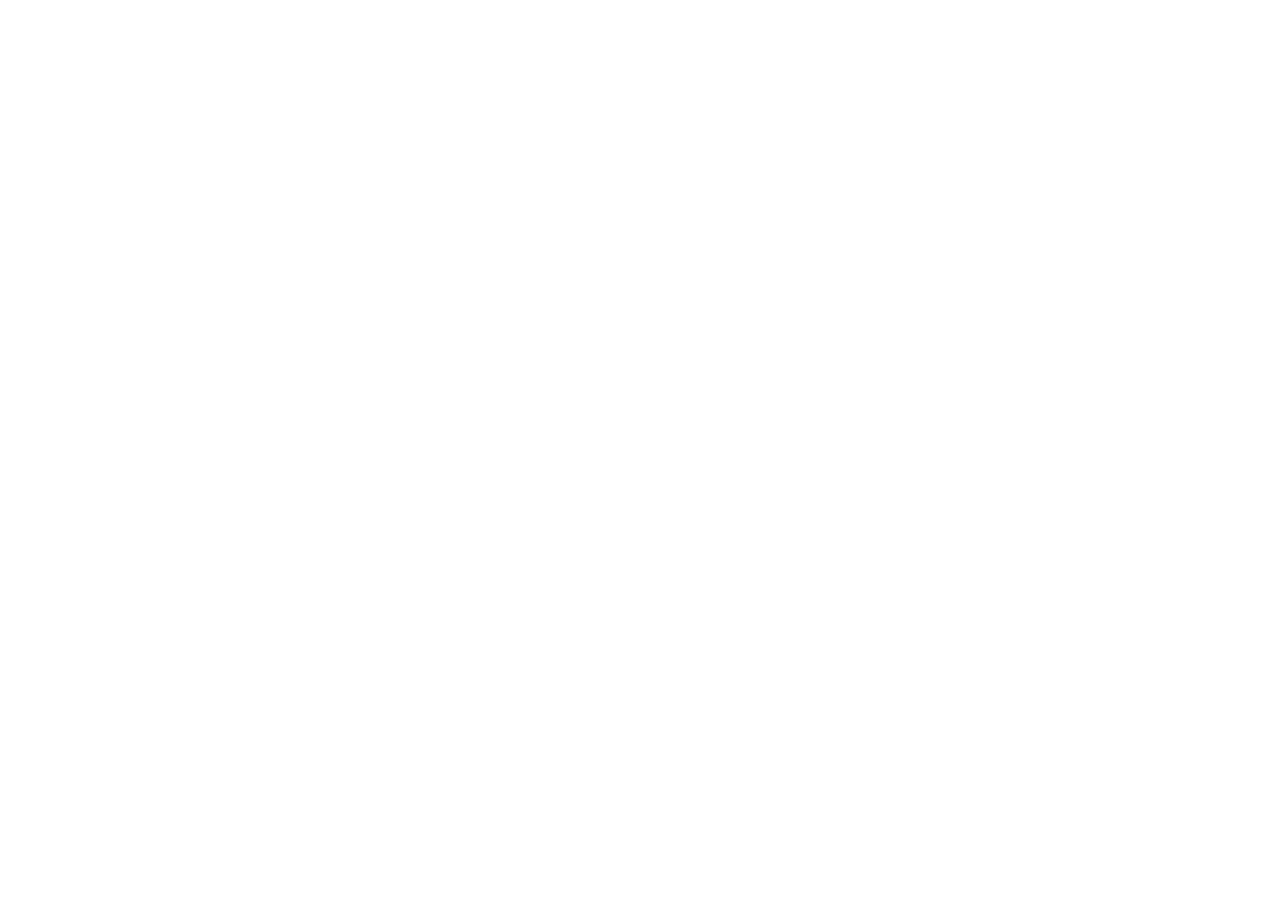
==== commit dab18b0b: "Add files via upload" ====
--- a/build.html
+++ b/build.html
@@ -218,14 +218,21 @@
                             <div class="s-projects-overlay__primary-menu">
                               <div class="s-projects-overlay-link js-projects-overlay-link" data-index="0">
                                 <div class="s-spacer s-spacer--small"></div>
+                                    <img src="data:image/svg+xml;charset=utf-8,%3Csvg%20xmlns%3D%27http%3A%2F%2Fwww.w3.org%2F2000%2Fsvg%27%20width%3D%271%27%20height%3D%271%27%20style%3D%27background%3A%23eeeeee%27%2F%3E"
+                                    data-srcset="main/imager/defaultassets/LMM/Cannon-Hill/mckie-cres-front.jpeg 3000w, main/imager/defaultassets/LMM/Cannon-Hill/mckie-cres-front.jpeg 2000w, main/imager/defaultassets/LMM/Cannon-Hill/mckie-cres-front.jpeg 1400w, main/imager/defaultassets/LMM/Cannon-Hill/mckie-cres-front.jpeg 900w, main/imager/defaultassets/LMM/Cannon-Hill/mckie-cres-front.jpeg 500w, main/imager/defaultassets/LMM/Cannon-Hill/mckie-cres-front.jpeg 300w"
+                                    data-sizes="50vw" alt="Mckie Crescent | LMM Developments" class="s-img-cover lazyload" />
+                                <div class="s-abf s-project-overlay__logo">
+                                    <div class="s-db s-project-overlay-logo js-projects-mobile-menu-logo-animation"
+                                    data-json-path="main/assets/images/lottie-web/LMM_Developments.json"></div>
+                                </div>
                                 <span class="s-db s-title s-title--primary-menu s-projects-overlay-link__title">Mckie Crescent </span>
                                 <span class="s-db s-title s-title--small s-projects-overlay-link__location">Cannon Hill</span>
                               </div>
                               <div class="s-projects-overlay-link js-projects-overlay-link" data-index="1">
                                 <div class="s-projects-overlay__mobile-project-image s-hide--lg">
                                   <img src="data:image/svg+xml;charset=utf-8,%3Csvg%20xmlns%3D%27http%3A%2F%2Fwww.w3.org%2F2000%2Fsvg%27%20width%3D%271%27%20height%3D%271%27%20style%3D%27background%3A%23eeeeee%27%2F%3E"
-                                    data-srcset="main/imager/defaultassets/LMM/Cannon-Hill/mckie-cres-front.jpeg 3000w, main/imager/defaultassets/LMM/Cannon-Hill/mckie-cres-front.jpeg 2000w, main/imager/defaultassets/LMM/Cannon-Hill/mckie-cres-front.jpeg 1400w, main/imager/defaultassets/LMM/Cannon-Hill/mckie-cres-front.jpeg 900w, main/imager/defaultassets/LMM/Cannon-Hill/mckie-cres-front.jpeg 500w, main/imager/defaultassets/LMM/Cannon-Hill/mckie-cres-front.jpeg 300w"
-                                    data-sizes="50vw" alt="Mckie Crescent | LMM Developments" class="s-img-cover lazyload" />
+                                    data-srcset="main/imager/defaultassets/LMM/Ascot/ascot-front.jpeg 3000w, main/imager/defaultassets/LMM/Ascot/ascot-front.jpeg 2000w, main/imager/defaultassets/LMM/Ascot/ascot-front.jpeg 1400w, main/imager/defaultassets/LMM/Ascot/ascot-front.jpeg 900w, main/imager/defaultassets/LMM/Ascot/ascot-front.jpeg 500w, main/imager/defaultassets/LMM/Ascot/ascot-front.jpeg 300w"
+                                    data-sizes="50vw" alt="Ascot | LMM Developments" class="s-img-cover lazyload" />
                                   <div class="s-abf s-project-overlay__logo">
                                     <div class="s-db s-project-overlay-logo js-projects-mobile-menu-logo-animation"
                                       data-json-path="main/assets/images/lottie-web/LMM_Developments.json"></div>
@@ -238,8 +245,8 @@
                               <div class="s-projects-overlay-link js-projects-overlay-link" data-index="2">
                                 <div class="s-projects-overlay__mobile-project-image s-hide--lg">
                                   <img src="data:image/svg+xml;charset=utf-8,%3Csvg%20xmlns%3D%27http%3A%2F%2Fwww.w3.org%2F2000%2Fsvg%27%20width%3D%271%27%20height%3D%271%27%20style%3D%27background%3A%23eeeeee%27%2F%3E"
-                                    data-srcset="main/imager/defaultassets/LMM/Ascot/ascot-front.jpeg 3000w, main/imager/defaultassets/LMM/Ascot/ascot-front.jpeg 2000w, main/imager/defaultassets/LMM/Ascot/ascot-front.jpeg 1400w, main/imager/defaultassets/LMM/Ascot/ascot-front.jpeg 900w, main/imager/defaultassets/LMM/Ascot/ascot-front.jpeg 500w, main/imager/defaultassets/LMM/Ascot/ascot-front.jpeg 300w"
-                                    data-sizes="50vw" alt="Ascot | LMM Developments" class="s-img-cover lazyload" />
+                                    data-srcset="main/imager/defaultassets/LMM/StLucia/front-elevation.jpeg 3000w, main/imager/defaultassets/LMM/StLucia/front-elevation.jpeg 2000w, main/imager/defaultassets/LMM/StLucia/front-elevation.jpeg 1400w, main/imager/defaultassets/LMM/StLucia/front-elevation.jpeg 900w, main/imager/defaultassets/LMM/StLucia/front-elevation.jpeg 500w, main/imager/defaultassets/LMM/StLucia/front-elevation.jpeg 300w"
+                                    data-sizes="50vw" alt="St Lucia | LMM Developments" class="s-img-cover lazyload" />
                                   <div class="s-abf s-project-overlay__logo">
                                     <div class="s-db s-project-overlay-logo js-projects-mobile-menu-logo-animation"
                                       data-json-path="main/assets/images/lottie-web/LMM_Developments.json"></div>
@@ -252,8 +259,8 @@
                               <div class="s-projects-overlay-link js-projects-overlay-link" data-index="3">
                                 <div class="s-projects-overlay__mobile-project-image s-hide--lg">
                                   <img src="data:image/svg+xml;charset=utf-8,%3Csvg%20xmlns%3D%27http%3A%2F%2Fwww.w3.org%2F2000%2Fsvg%27%20width%3D%271%27%20height%3D%271%27%20style%3D%27background%3A%23eeeeee%27%2F%3E"
-                                    data-srcset="main/imager/defaultassets/LMM/StLucia/front-elevation.jpeg 3000w, main/imager/defaultassets/LMM/StLucia/front-elevation.jpeg 2000w, main/imager/defaultassets/LMM/StLucia/front-elevation.jpeg 1400w, main/imager/defaultassets/LMM/StLucia/front-elevation.jpeg 900w, main/imager/defaultassets/LMM/StLucia/front-elevation.jpeg 500w, main/imager/defaultassets/LMM/StLucia/front-elevation.jpeg 300w"
-                                    data-sizes="50vw" alt="St Lucia | LMM Developments" class="s-img-cover lazyload" />
+                                    data-srcset="main/imager/defaultassets/LMM/Brookwater/Brookwater.jpeg 3000w, main/imager/defaultassets/LMM/Brookwater/Brookwater.jpeg 2000w, main/imager/defaultassets/LMM/Brookwater/Brookwater.jpeg 1400w, main/imager/defaultassets/LMM/Brookwater/Brookwater.jpeg 900w, main/imager/defaultassets/LMM/Brookwater/Brookwater.jpeg 500w, main/imager/defaultassets/LMM/Brookwater/Brookwater.jpeg 300w"
+                                    data-sizes="50vw" alt="Brookwater | LMM Developments" class="s-img-cover lazyload" />
                                   <div class="s-abf s-project-overlay__logo">
                                     <div class="s-db s-project-overlay-logo js-projects-mobile-menu-logo-animation"
                                       data-json-path="main/assets/images/lottie-web/LMM_Developments.json"></div>
@@ -266,8 +273,8 @@
                               <div class="s-projects-overlay-link js-projects-overlay-link" data-index="4">
                                 <div class="s-projects-overlay__mobile-project-image s-hide--lg">
                                   <img src="data:image/svg+xml;charset=utf-8,%3Csvg%20xmlns%3D%27http%3A%2F%2Fwww.w3.org%2F2000%2Fsvg%27%20width%3D%271%27%20height%3D%271%27%20style%3D%27background%3A%23eeeeee%27%2F%3E"
-                                    data-srcset="main/imager/defaultassets/LMM/Brookwater/Brookwater.jpeg 3000w, main/imager/defaultassets/LMM/Brookwater/Brookwater.jpeg 2000w, main/imager/defaultassets/LMM/Brookwater/Brookwater.jpeg 1400w, main/imager/defaultassets/LMM/Brookwater/Brookwater.jpeg 900w, main/imager/defaultassets/LMM/Brookwater/Brookwater.jpeg 500w, main/imager/defaultassets/LMM/Brookwater/Brookwater.jpeg 300w"
-                                    data-sizes="50vw" alt="Brookwater | LMM Developments" class="s-img-cover lazyload" />
+                                    data-srcset="main/imager/defaultassets/LMM/East-Brisbane/front-elevation.jpeg 3000w, main/imager/defaultassets/LMM/East-Brisbane/front-elevation.jpeg 2000w, main/imager/defaultassets/LMM/East-Brisbane/front-elevation.jpeg 1400w, main/imager/defaultassets/LMM/East-Brisbane/front-elevation.jpeg 900w, main/imager/defaultassets/LMM/East-Brisbane/front-elevation.jpeg 500w, main/imager/defaultassets/LMM/East-Brisbane/front-elevation.jpeg 300w"
+                                    data-sizes="50vw" alt="East Brisbane | LMM Developments" class="s-img-cover lazyload" />
                                   <div class="s-abf s-project-overlay__logo">
                                     <div class="s-db s-project-overlay-logo js-projects-mobile-menu-logo-animation"
                                       data-json-path="main/assets/images/lottie-web/LMM_Developments.json"></div>
@@ -278,7 +285,6 @@
                                 <span class="s-db s-title s-title--small s-projects-overlay-link__location">East Brisbane</span>
                               </div>
                             </div>
-                          </div>
                         </div>
                       </div>
                     </div>
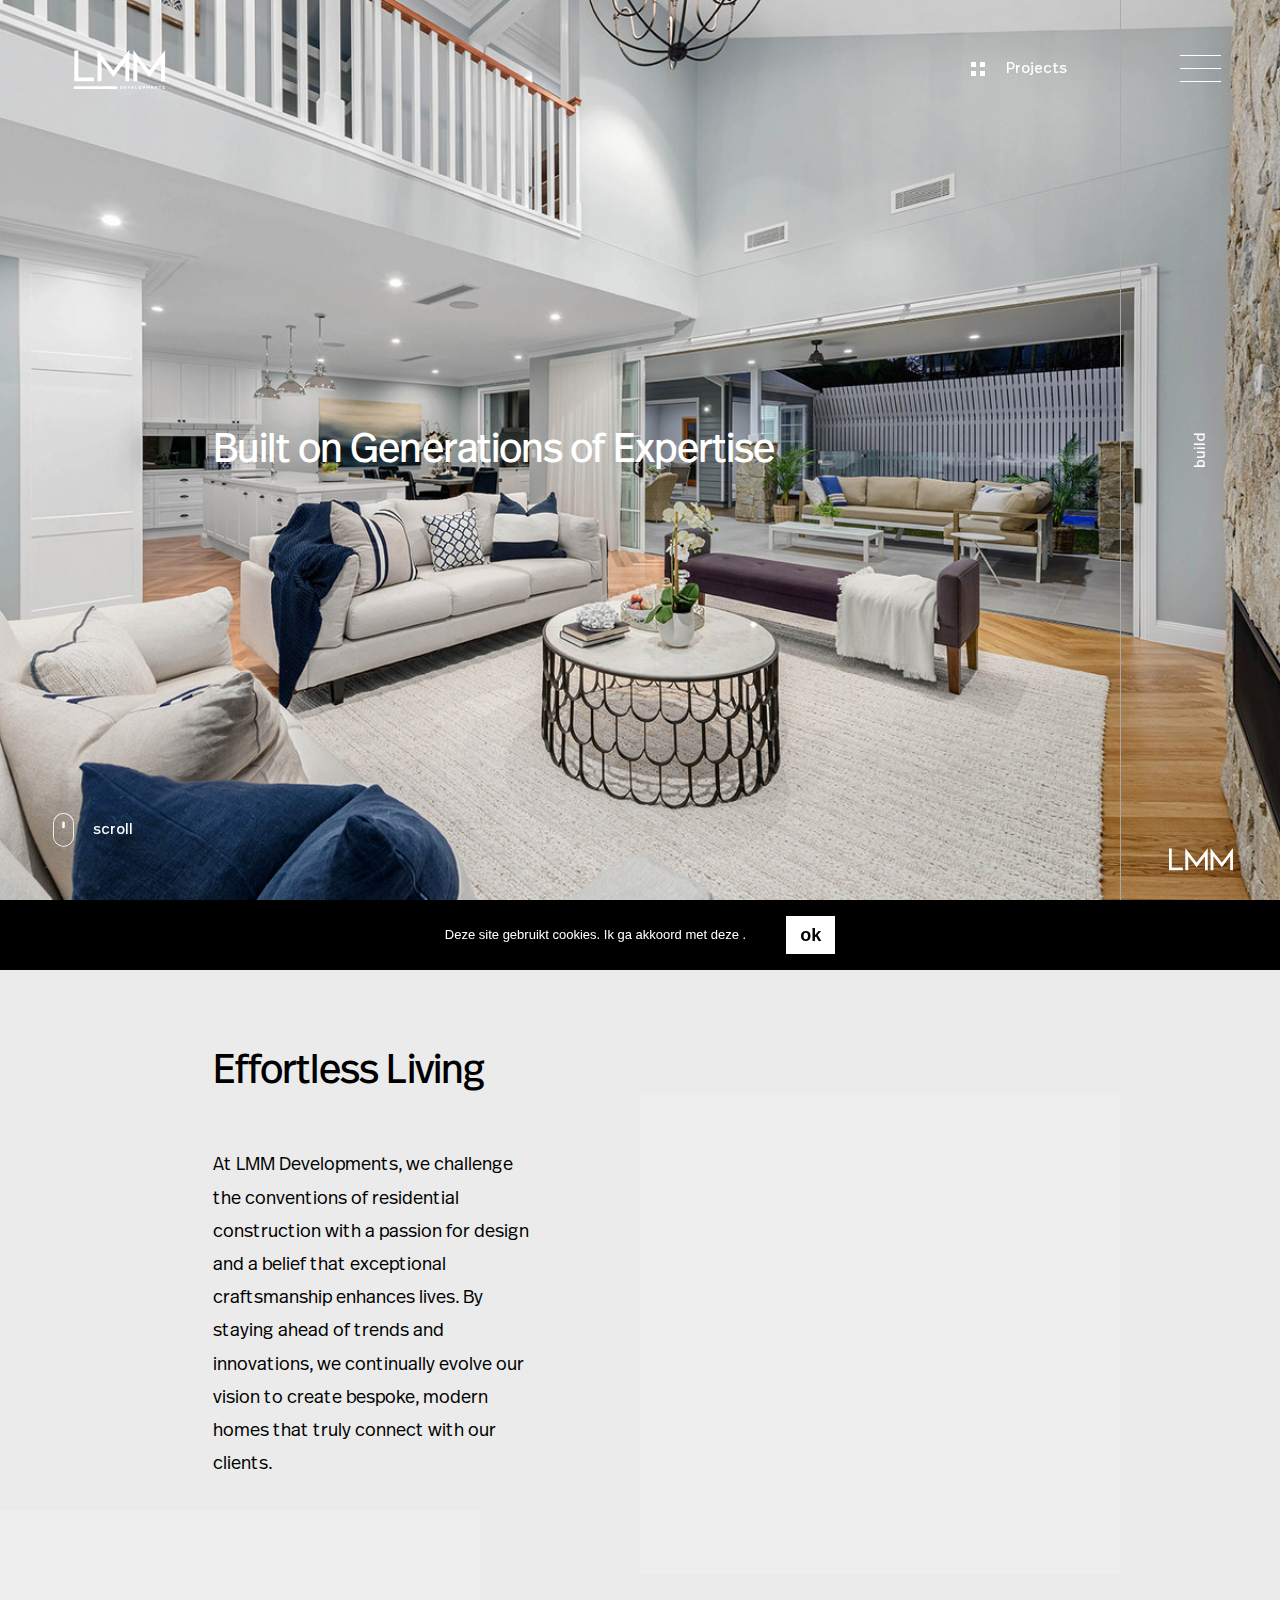
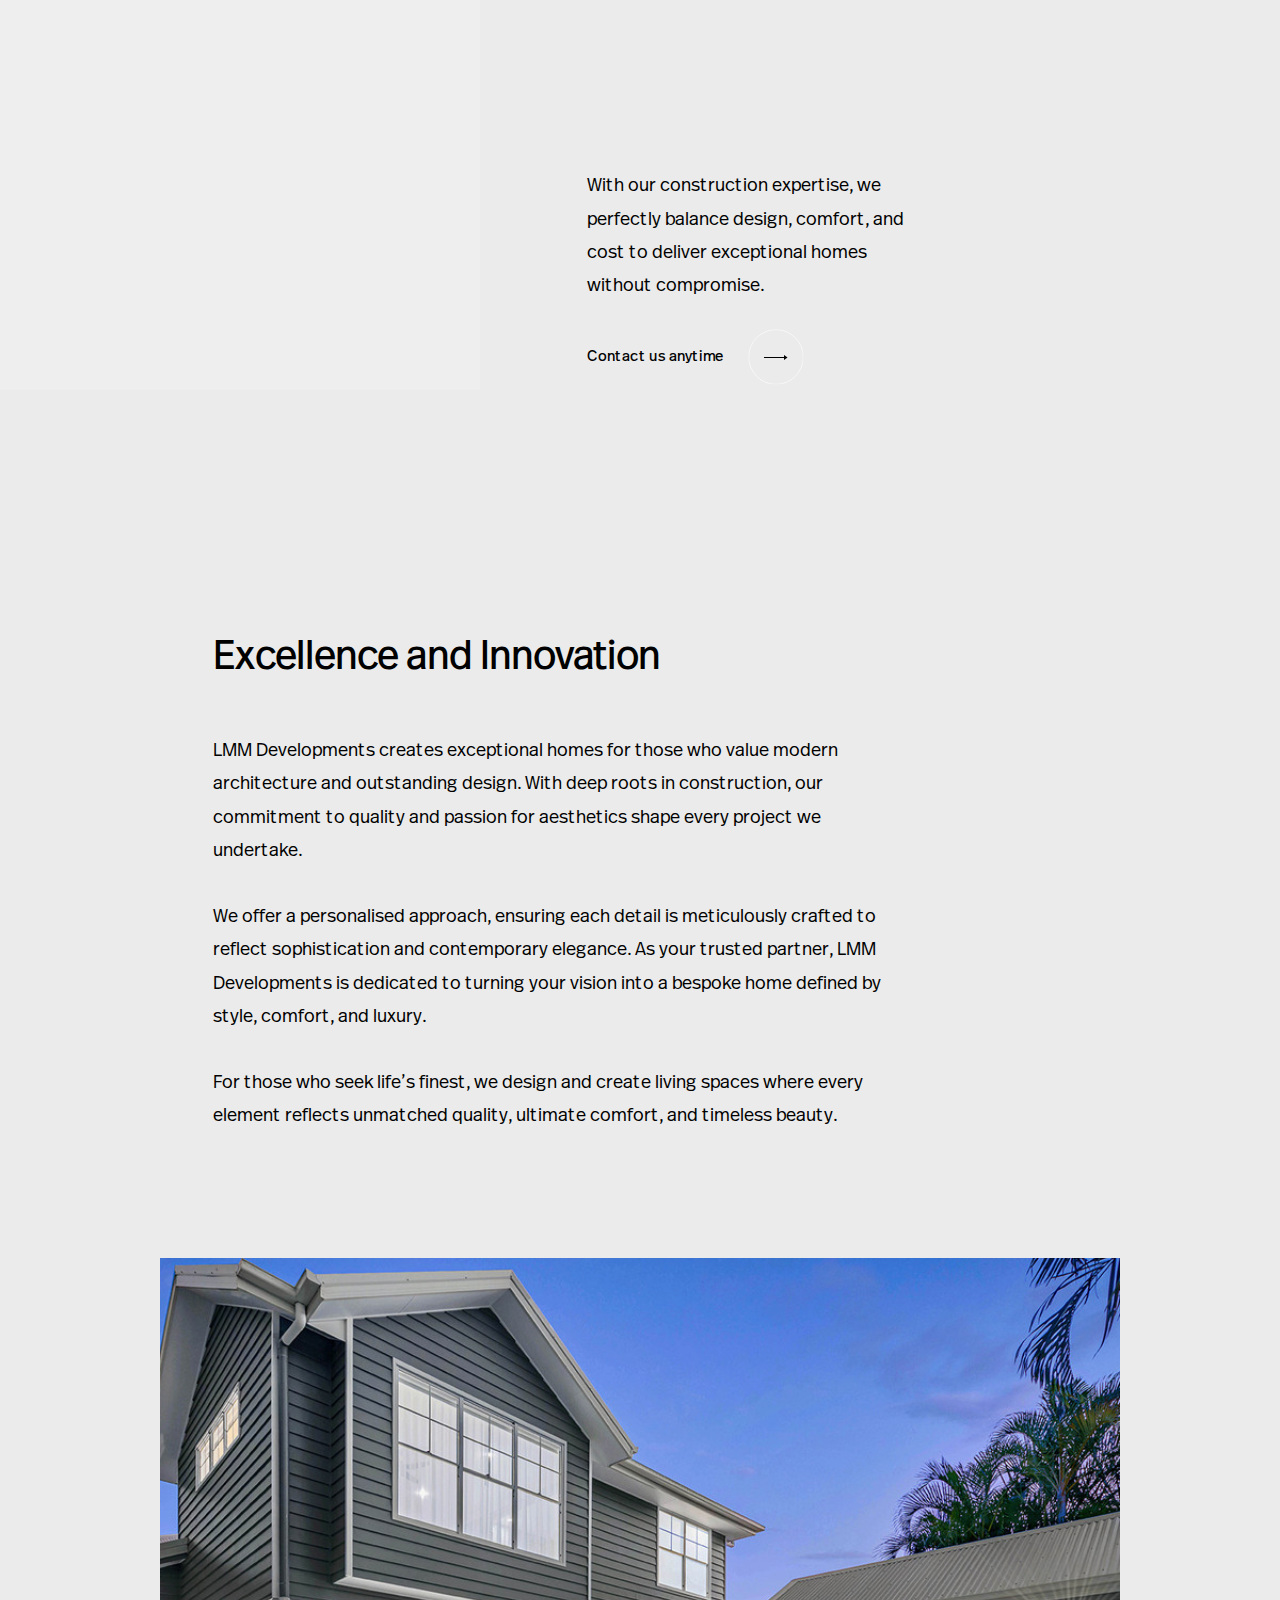
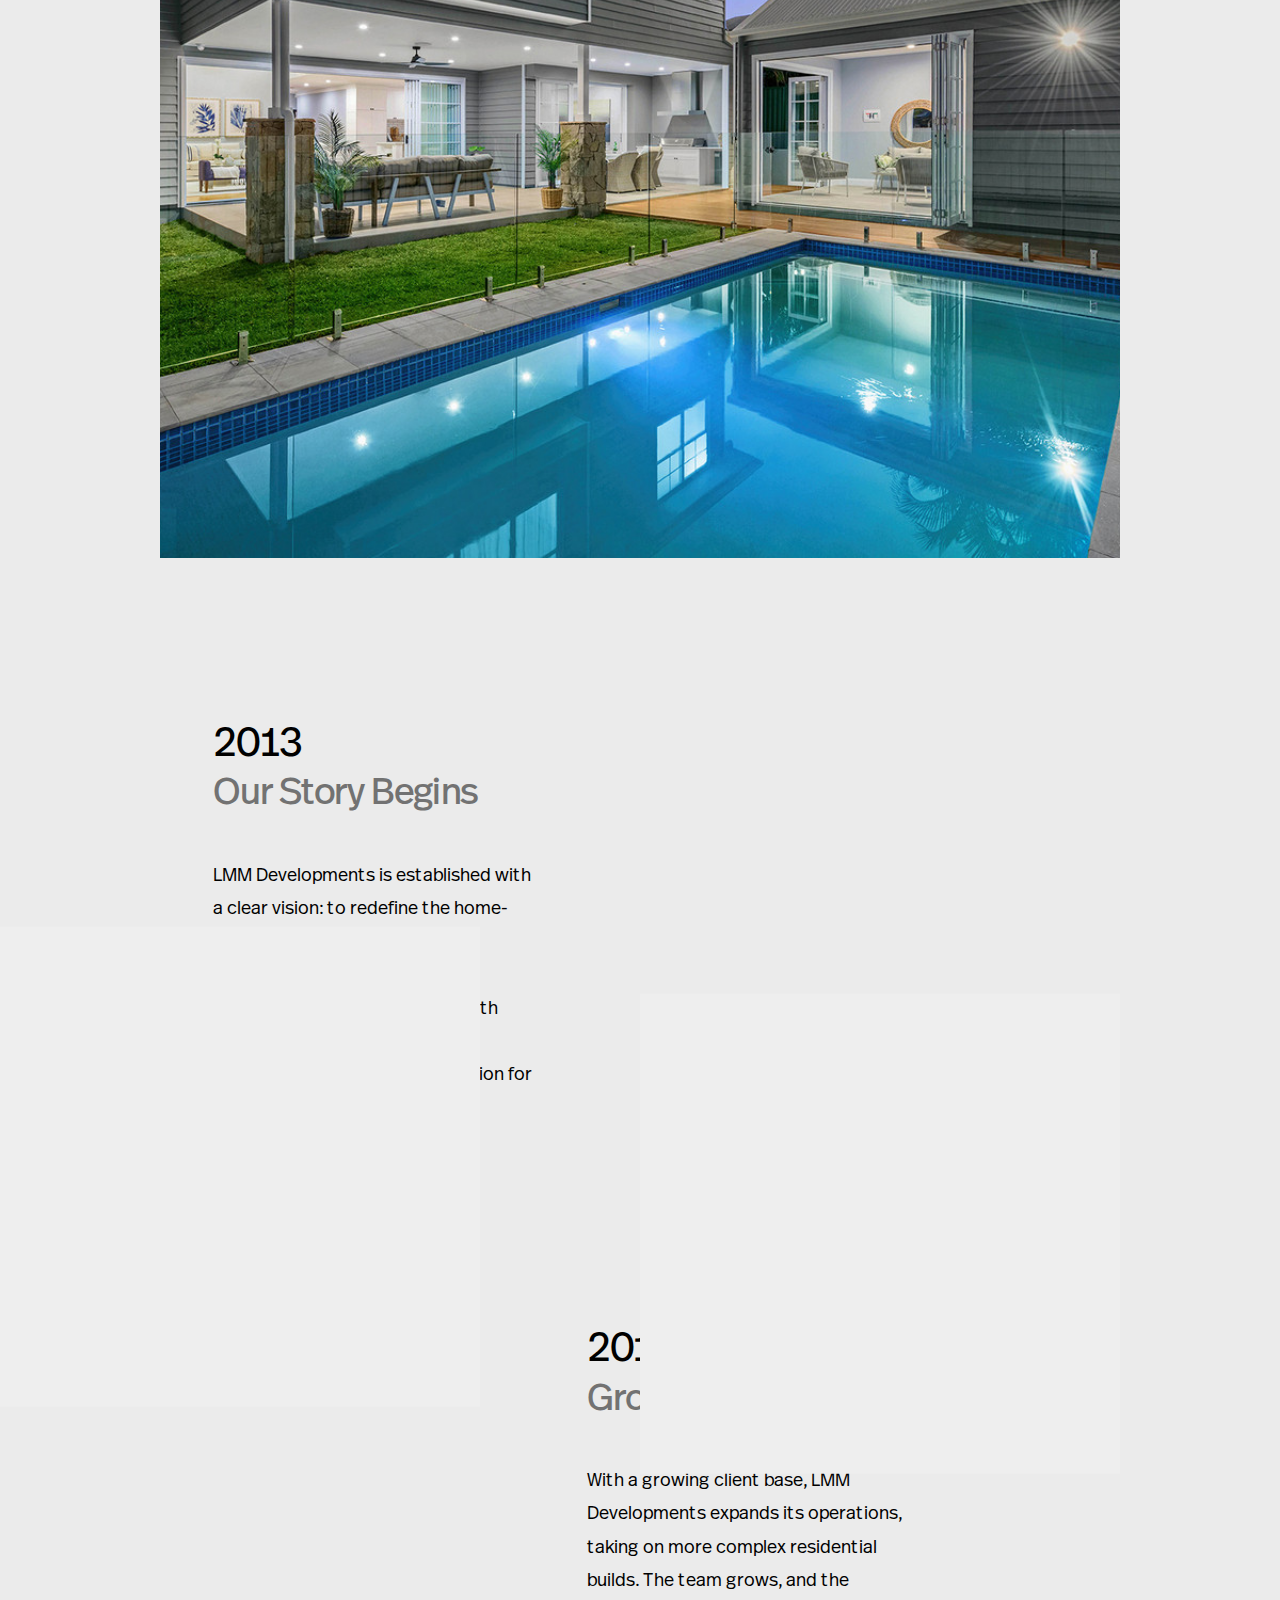
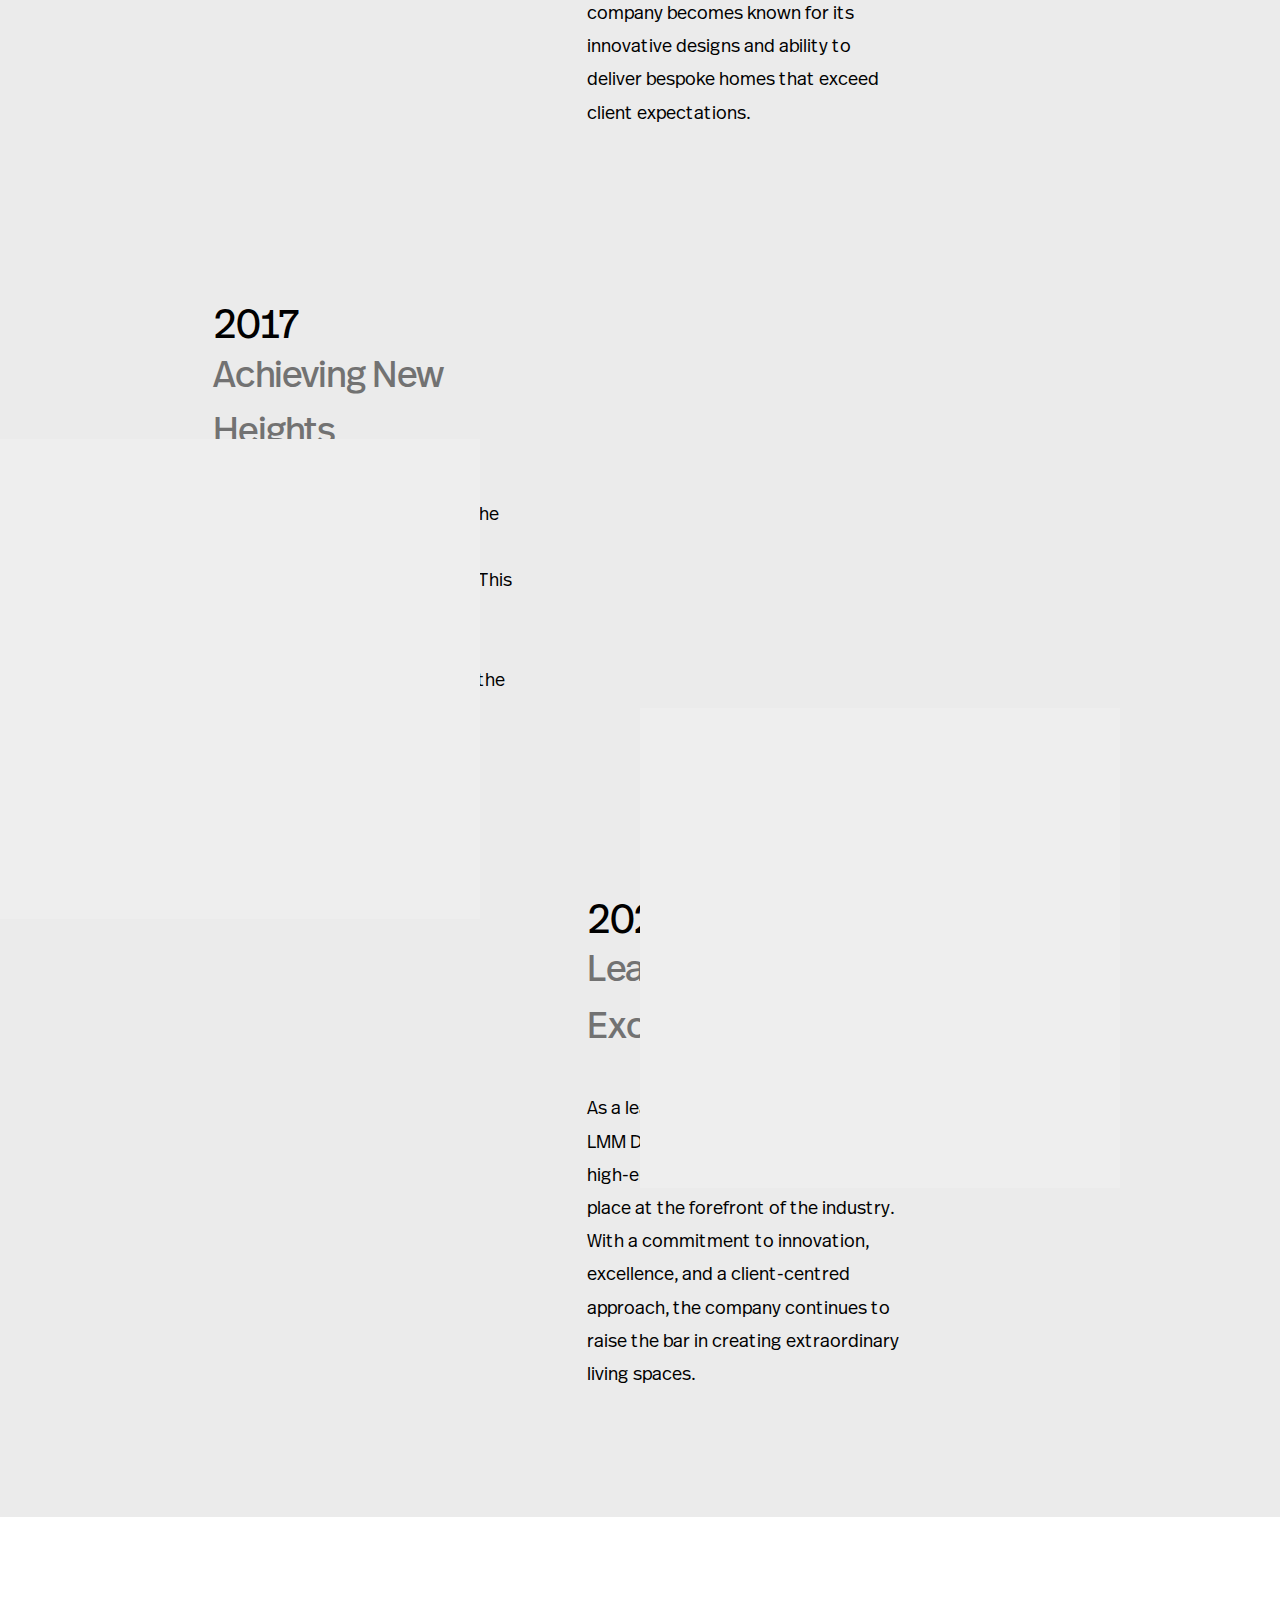
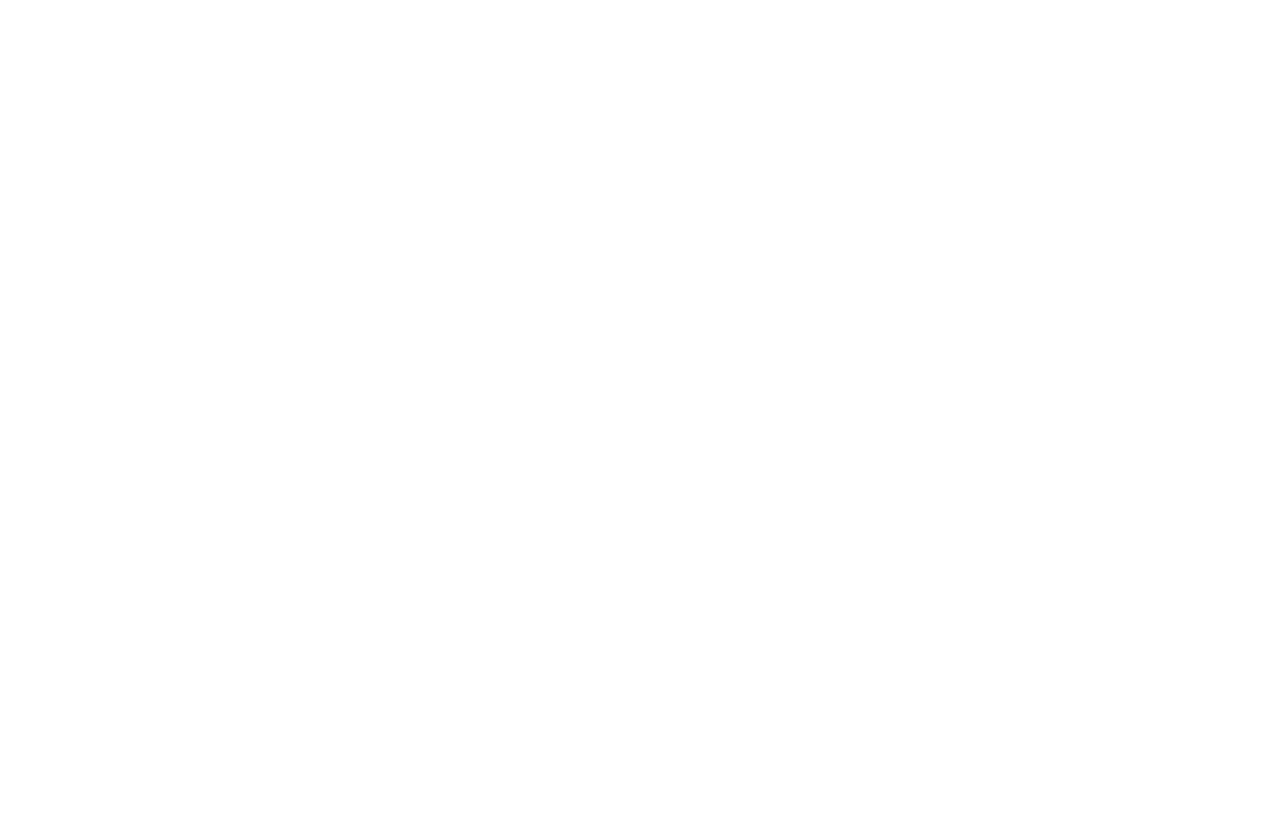
==== commit fe6a6f7e: "Add files via upload" ====
--- a/build.html
+++ b/build.html
@@ -5,9 +5,9 @@
     <meta charset="utf-8">
     <meta http-equiv="x-ua-compatible" content="ie=edge">
     <meta name="viewport" content="width=device-width, initial-scale=1.0, maximum-scale=1.0, user-scalable=no">
-    <link rel="apple-touch-icon" sizes="180x180" href="main/apple-touch-icon.png">
-    <link rel="icon" type="image/png" sizes="32x32" href="main/favicon-32x32.png">
-    <link rel="icon" type="image/png" sizes="16x16" href="main/favicon-16x16.png">
+    <link rel="apple-touch-icon" sizes="180x180" href="main/LMM-logo-bt.png">
+    <link rel="icon" type="image/png" sizes="32x32" href="main/LMM-logo-lineless-transparent.png">
+    <link rel="icon" type="image/png" sizes="16x16" href="main/LMM-logo-lineless-transparent.png">
     <link rel="manifest" href="main/site.webmanifest.txt">
     <link rel="mask-icon" href="main/safari-pinned-tab.svg" color="#000000">
     <meta name="msapplication-TileColor" content="#da532c">
@@ -165,7 +165,7 @@
                             data-sizes="50vw" alt="Cannon Hill | LMM Developments" class="s-img-cover lazyload">
                         <div class="s-abf s-project-overlay__logo">
                             <div class="s-db s-project-overlay-logo js-project-overlay-logo-animation"
-                                data-json-path="main/assets/images/lottie-web/LMM_Developments.json">
+                                data-json-path="main/assets/images/lottie-web/blank.json">
                             </div>
                         </div>
                     </div>
@@ -175,7 +175,7 @@
                             data-sizes="50vw" alt="Ascot front | LMM Developments" class="s-img-cover lazyload">
                         <div class="s-abf s-project-overlay__logo">
                             <div class="s-db s-project-overlay-logo js-project-overlay-logo-animation"
-                                data-json-path="main/assets/images/lottie-web/LMM_Developments.json">
+                                data-json-path="main/assets/images/lottie-web/blank.json">
                             </div>
                         </div>
                     </div>
@@ -185,7 +185,7 @@
                             data-sizes="50vw" alt="St Lucia fron elevation | LMM Developments" class="s-img-cover lazyload">
                         <div class="s-abf s-project-overlay__logo">
                             <div class="s-db s-project-overlay-logo js-project-overlay-logo-animation"
-                                data-json-path="main/assets/images/lottie-web/LMM_Developments.json">
+                                data-json-path="main/assets/images/lottie-web/blank.json">
                             </div>
                         </div>
                     </div>
@@ -195,7 +195,7 @@
                             data-sizes="50vw" alt="Brookwater | LMM Developments" class="s-img-cover lazyload">
                         <div class="s-abf s-project-overlay__logo">
                             <div class="s-db s-project-overlay-logo js-project-overlay-logo-animation"
-                                data-json-path="main/assets/images/lottie-web/LMM_Developments.json">
+                                data-json-path="main/assets/images/lottie-web/blank.json">
                             </div>
                         </div>
                     </div>
@@ -205,7 +205,7 @@
                             data-sizes="50vw" alt="East Brisbane front elevation | LMM Developments" class="s-img-cover lazyload">
                         <div class="s-abf s-project-overlay__logo">
                             <div class="s-db s-project-overlay-logo js-project-overlay-logo-animation"
-                                data-json-path="main/assets/images/lottie-web/LMM_Developments.json">
+                                data-json-path="main/assets/images/lottie-web/blank.json">
                             </div>
                         </div>
                     </div>
@@ -218,24 +218,17 @@
                             <div class="s-projects-overlay__primary-menu">
                               <div class="s-projects-overlay-link js-projects-overlay-link" data-index="0">
                                 <div class="s-spacer s-spacer--small"></div>
-                                    <img src="data:image/svg+xml;charset=utf-8,%3Csvg%20xmlns%3D%27http%3A%2F%2Fwww.w3.org%2F2000%2Fsvg%27%20width%3D%271%27%20height%3D%271%27%20style%3D%27background%3A%23eeeeee%27%2F%3E"
-                                    data-srcset="main/imager/defaultassets/LMM/Cannon-Hill/mckie-cres-front.jpeg 3000w, main/imager/defaultassets/LMM/Cannon-Hill/mckie-cres-front.jpeg 2000w, main/imager/defaultassets/LMM/Cannon-Hill/mckie-cres-front.jpeg 1400w, main/imager/defaultassets/LMM/Cannon-Hill/mckie-cres-front.jpeg 900w, main/imager/defaultassets/LMM/Cannon-Hill/mckie-cres-front.jpeg 500w, main/imager/defaultassets/LMM/Cannon-Hill/mckie-cres-front.jpeg 300w"
-                                    data-sizes="50vw" alt="Mckie Crescent | LMM Developments" class="s-img-cover lazyload" />
-                                <div class="s-abf s-project-overlay__logo">
-                                    <div class="s-db s-project-overlay-logo js-projects-mobile-menu-logo-animation"
-                                    data-json-path="main/assets/images/lottie-web/LMM_Developments.json"></div>
-                                </div>
                                 <span class="s-db s-title s-title--primary-menu s-projects-overlay-link__title">Mckie Crescent </span>
                                 <span class="s-db s-title s-title--small s-projects-overlay-link__location">Cannon Hill</span>
                               </div>
                               <div class="s-projects-overlay-link js-projects-overlay-link" data-index="1">
                                 <div class="s-projects-overlay__mobile-project-image s-hide--lg">
                                   <img src="data:image/svg+xml;charset=utf-8,%3Csvg%20xmlns%3D%27http%3A%2F%2Fwww.w3.org%2F2000%2Fsvg%27%20width%3D%271%27%20height%3D%271%27%20style%3D%27background%3A%23eeeeee%27%2F%3E"
-                                    data-srcset="main/imager/defaultassets/LMM/Ascot/ascot-front.jpeg 3000w, main/imager/defaultassets/LMM/Ascot/ascot-front.jpeg 2000w, main/imager/defaultassets/LMM/Ascot/ascot-front.jpeg 1400w, main/imager/defaultassets/LMM/Ascot/ascot-front.jpeg 900w, main/imager/defaultassets/LMM/Ascot/ascot-front.jpeg 500w, main/imager/defaultassets/LMM/Ascot/ascot-front.jpeg 300w"
-                                    data-sizes="50vw" alt="Ascot | LMM Developments" class="s-img-cover lazyload" />
+                                    data-srcset="main/imager/defaultassets/LMM/Cannon-Hill/mckie-cres-front.jpeg 3000w, main/imager/defaultassets/LMM/Cannon-Hill/mckie-cres-front.jpeg 2000w, main/imager/defaultassets/LMM/Cannon-Hill/mckie-cres-front.jpeg 1400w, main/imager/defaultassets/LMM/Cannon-Hill/mckie-cres-front.jpeg 900w, main/imager/defaultassets/LMM/Cannon-Hill/mckie-cres-front.jpeg 500w, main/imager/defaultassets/LMM/Cannon-Hill/mckie-cres-front.jpeg 300w"
+                                    data-sizes="50vw" alt="Mckie Crescent | LMM Developments" class="s-img-cover lazyload" />
                                   <div class="s-abf s-project-overlay__logo">
                                     <div class="s-db s-project-overlay-logo js-projects-mobile-menu-logo-animation"
-                                      data-json-path="main/assets/images/lottie-web/LMM_Developments.json"></div>
+                                      data-json-path="main/assets/images/lottie-web/blank.json"></div>
                                   </div>
                                 </div>
                                 <div class="s-spacer s-spacer--small"></div>
@@ -245,11 +238,11 @@
                               <div class="s-projects-overlay-link js-projects-overlay-link" data-index="2">
                                 <div class="s-projects-overlay__mobile-project-image s-hide--lg">
                                   <img src="data:image/svg+xml;charset=utf-8,%3Csvg%20xmlns%3D%27http%3A%2F%2Fwww.w3.org%2F2000%2Fsvg%27%20width%3D%271%27%20height%3D%271%27%20style%3D%27background%3A%23eeeeee%27%2F%3E"
-                                    data-srcset="main/imager/defaultassets/LMM/StLucia/front-elevation.jpeg 3000w, main/imager/defaultassets/LMM/StLucia/front-elevation.jpeg 2000w, main/imager/defaultassets/LMM/StLucia/front-elevation.jpeg 1400w, main/imager/defaultassets/LMM/StLucia/front-elevation.jpeg 900w, main/imager/defaultassets/LMM/StLucia/front-elevation.jpeg 500w, main/imager/defaultassets/LMM/StLucia/front-elevation.jpeg 300w"
-                                    data-sizes="50vw" alt="St Lucia | LMM Developments" class="s-img-cover lazyload" />
+                                    data-srcset="main/imager/defaultassets/LMM/Ascot/ascot-front.jpeg 3000w, main/imager/defaultassets/LMM/Ascot/ascot-front.jpeg 2000w, main/imager/defaultassets/LMM/Ascot/ascot-front.jpeg 1400w, main/imager/defaultassets/LMM/Ascot/ascot-front.jpeg 900w, main/imager/defaultassets/LMM/Ascot/ascot-front.jpeg 500w, main/imager/defaultassets/LMM/Ascot/ascot-front.jpeg 300w"
+                                    data-sizes="50vw" alt="Ascot | LMM Developments" class="s-img-cover lazyload" />
                                   <div class="s-abf s-project-overlay__logo">
                                     <div class="s-db s-project-overlay-logo js-projects-mobile-menu-logo-animation"
-                                      data-json-path="main/assets/images/lottie-web/LMM_Developments.json"></div>
+                                      data-json-path="main/assets/images/lottie-web/blank.json"></div>
                                   </div>
                                 </div>
                                 <div class="s-spacer s-spacer--small"></div>
@@ -259,11 +252,11 @@
                               <div class="s-projects-overlay-link js-projects-overlay-link" data-index="3">
                                 <div class="s-projects-overlay__mobile-project-image s-hide--lg">
                                   <img src="data:image/svg+xml;charset=utf-8,%3Csvg%20xmlns%3D%27http%3A%2F%2Fwww.w3.org%2F2000%2Fsvg%27%20width%3D%271%27%20height%3D%271%27%20style%3D%27background%3A%23eeeeee%27%2F%3E"
-                                    data-srcset="main/imager/defaultassets/LMM/Brookwater/Brookwater.jpeg 3000w, main/imager/defaultassets/LMM/Brookwater/Brookwater.jpeg 2000w, main/imager/defaultassets/LMM/Brookwater/Brookwater.jpeg 1400w, main/imager/defaultassets/LMM/Brookwater/Brookwater.jpeg 900w, main/imager/defaultassets/LMM/Brookwater/Brookwater.jpeg 500w, main/imager/defaultassets/LMM/Brookwater/Brookwater.jpeg 300w"
-                                    data-sizes="50vw" alt="Brookwater | LMM Developments" class="s-img-cover lazyload" />
+                                    data-srcset="main/imager/defaultassets/LMM/StLucia/front-elevation.jpeg 3000w, main/imager/defaultassets/LMM/StLucia/front-elevation.jpeg 2000w, main/imager/defaultassets/LMM/StLucia/front-elevation.jpeg 1400w, main/imager/defaultassets/LMM/StLucia/front-elevation.jpeg 900w, main/imager/defaultassets/LMM/StLucia/front-elevation.jpeg 500w, main/imager/defaultassets/LMM/StLucia/front-elevation.jpeg 300w"
+                                    data-sizes="50vw" alt="St Lucia | LMM Developments" class="s-img-cover lazyload" />
                                   <div class="s-abf s-project-overlay__logo">
                                     <div class="s-db s-project-overlay-logo js-projects-mobile-menu-logo-animation"
-                                      data-json-path="main/assets/images/lottie-web/LMM_Developments.json"></div>
+                                      data-json-path="main/assets/images/lottie-web/blank.json"></div>
                                   </div>
                                 </div>
                                 <div class="s-spacer s-spacer--small"></div>
@@ -273,11 +266,11 @@
                               <div class="s-projects-overlay-link js-projects-overlay-link" data-index="4">
                                 <div class="s-projects-overlay__mobile-project-image s-hide--lg">
                                   <img src="data:image/svg+xml;charset=utf-8,%3Csvg%20xmlns%3D%27http%3A%2F%2Fwww.w3.org%2F2000%2Fsvg%27%20width%3D%271%27%20height%3D%271%27%20style%3D%27background%3A%23eeeeee%27%2F%3E"
-                                    data-srcset="main/imager/defaultassets/LMM/East-Brisbane/front-elevation.jpeg 3000w, main/imager/defaultassets/LMM/East-Brisbane/front-elevation.jpeg 2000w, main/imager/defaultassets/LMM/East-Brisbane/front-elevation.jpeg 1400w, main/imager/defaultassets/LMM/East-Brisbane/front-elevation.jpeg 900w, main/imager/defaultassets/LMM/East-Brisbane/front-elevation.jpeg 500w, main/imager/defaultassets/LMM/East-Brisbane/front-elevation.jpeg 300w"
-                                    data-sizes="50vw" alt="East Brisbane | LMM Developments" class="s-img-cover lazyload" />
+                                    data-srcset="main/imager/defaultassets/LMM/Brookwater/Brookwater.jpeg 3000w, main/imager/defaultassets/LMM/Brookwater/Brookwater.jpeg 2000w, main/imager/defaultassets/LMM/Brookwater/Brookwater.jpeg 1400w, main/imager/defaultassets/LMM/Brookwater/Brookwater.jpeg 900w, main/imager/defaultassets/LMM/Brookwater/Brookwater.jpeg 500w, main/imager/defaultassets/LMM/Brookwater/Brookwater.jpeg 300w"
+                                    data-sizes="50vw" alt="Brookwater | LMM Developments" class="s-img-cover lazyload" />
                                   <div class="s-abf s-project-overlay__logo">
                                     <div class="s-db s-project-overlay-logo js-projects-mobile-menu-logo-animation"
-                                      data-json-path="main/assets/images/lottie-web/LMM_Developments.json"></div>
+                                      data-json-path="main/assets/images/lottie-web/blank.json"></div>
                                   </div>
                                 </div>
                                 <div class="s-spacer s-spacer--small"></div>
@@ -285,6 +278,7 @@
                                 <span class="s-db s-title s-title--small s-projects-overlay-link__location">East Brisbane</span>
                               </div>
                             </div>
+                          </div>
                         </div>
                       </div>
                     </div>
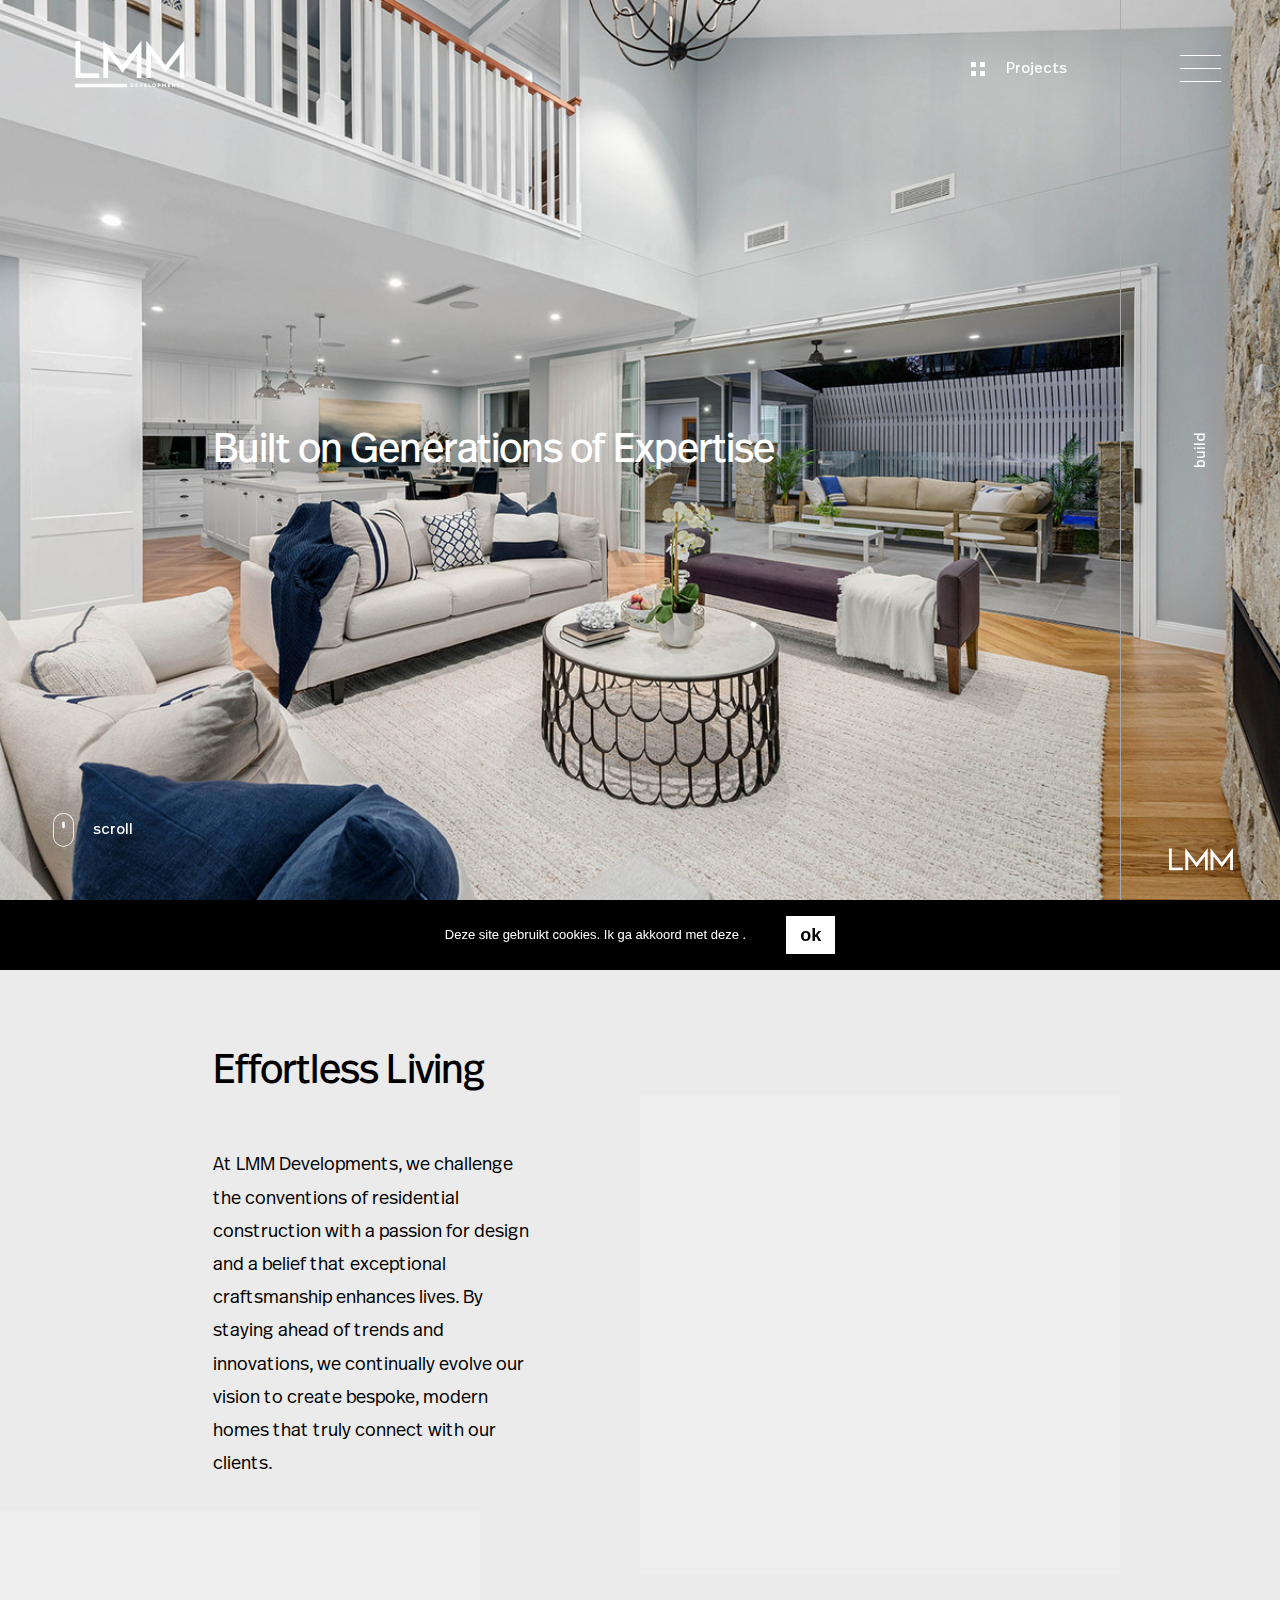
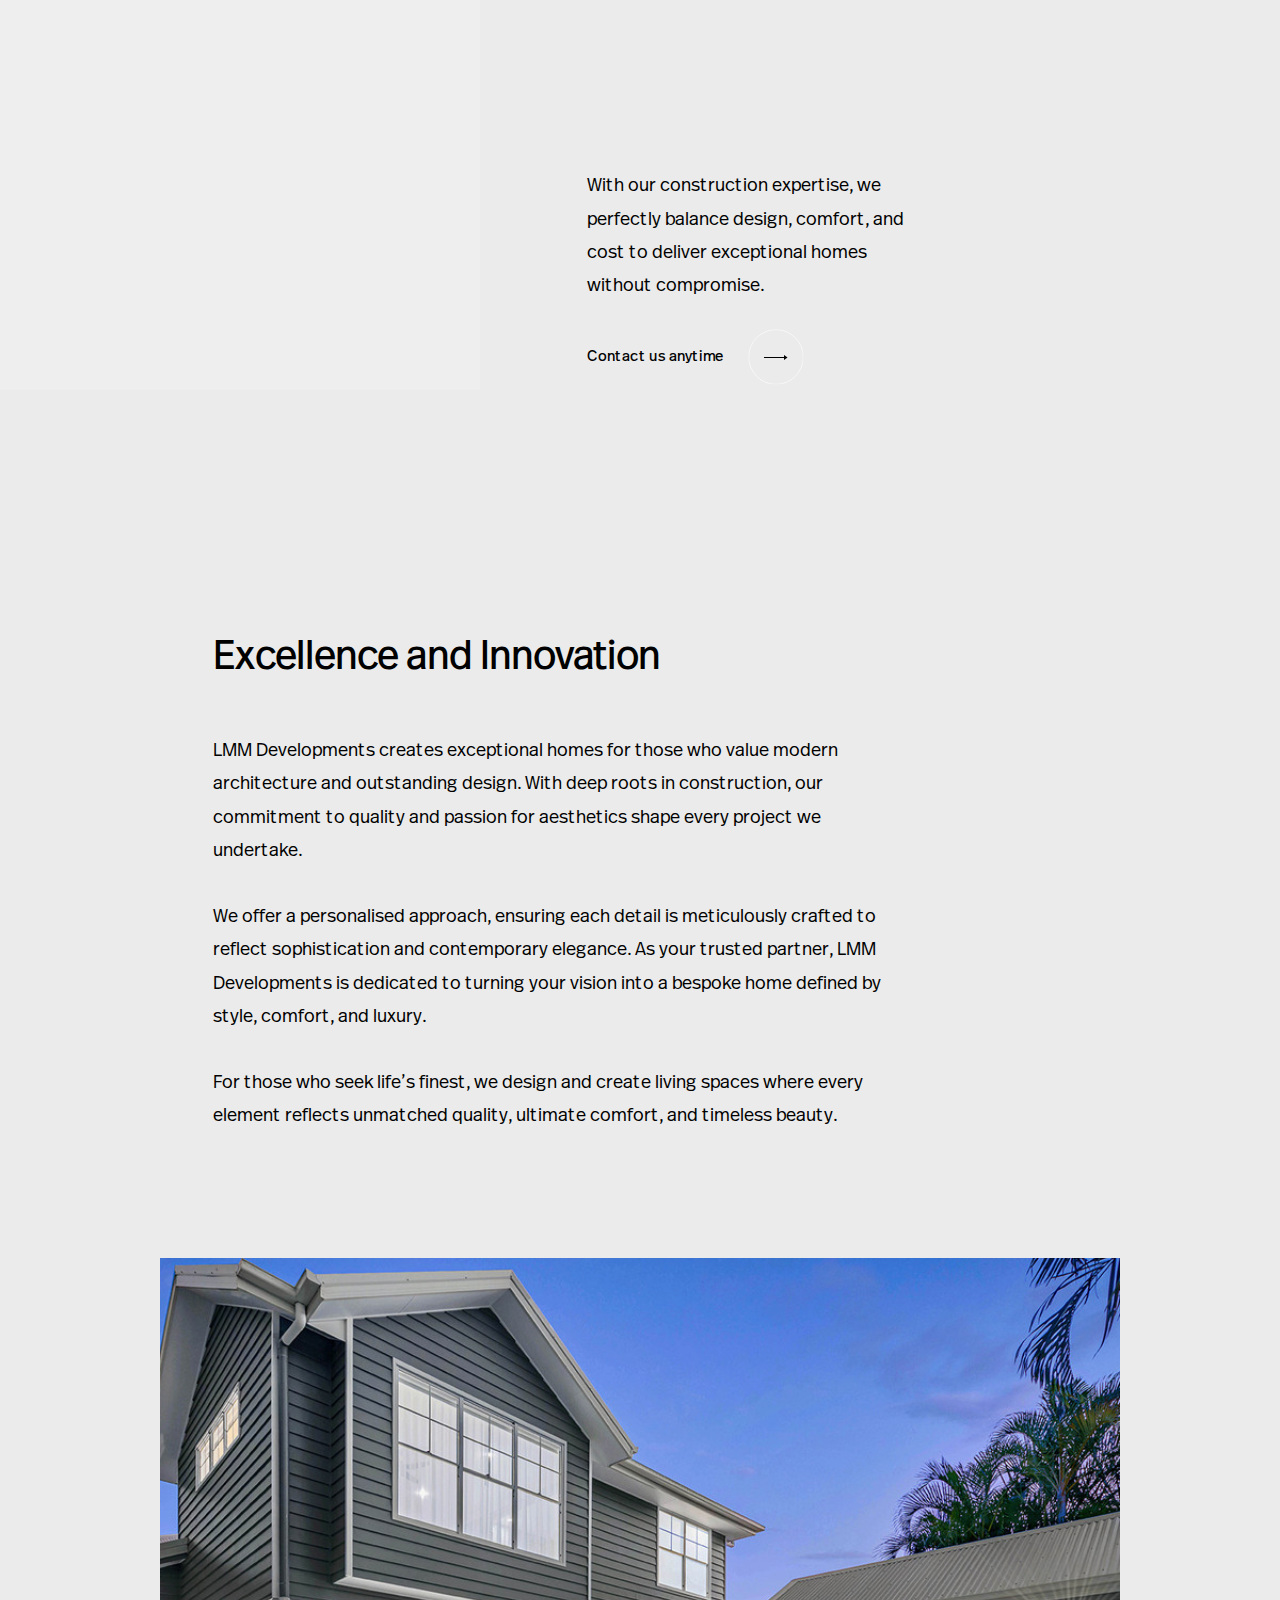
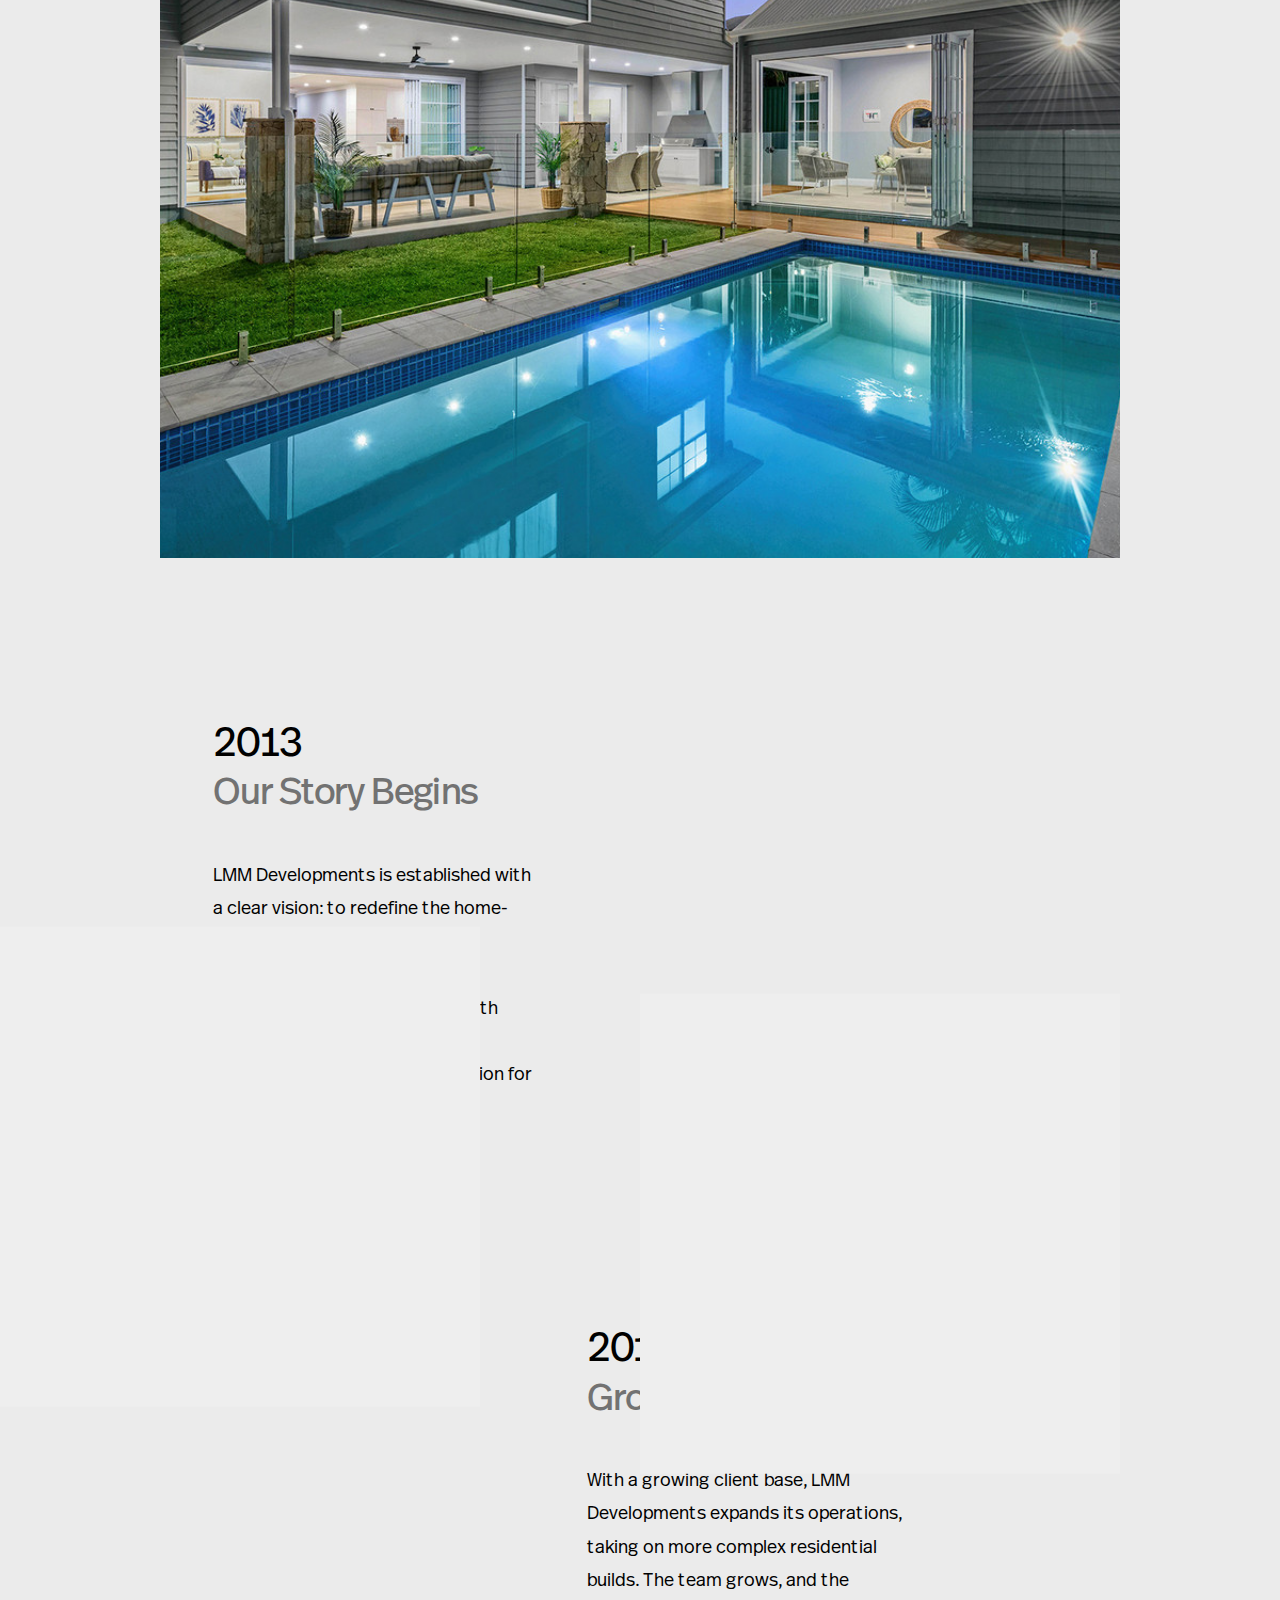
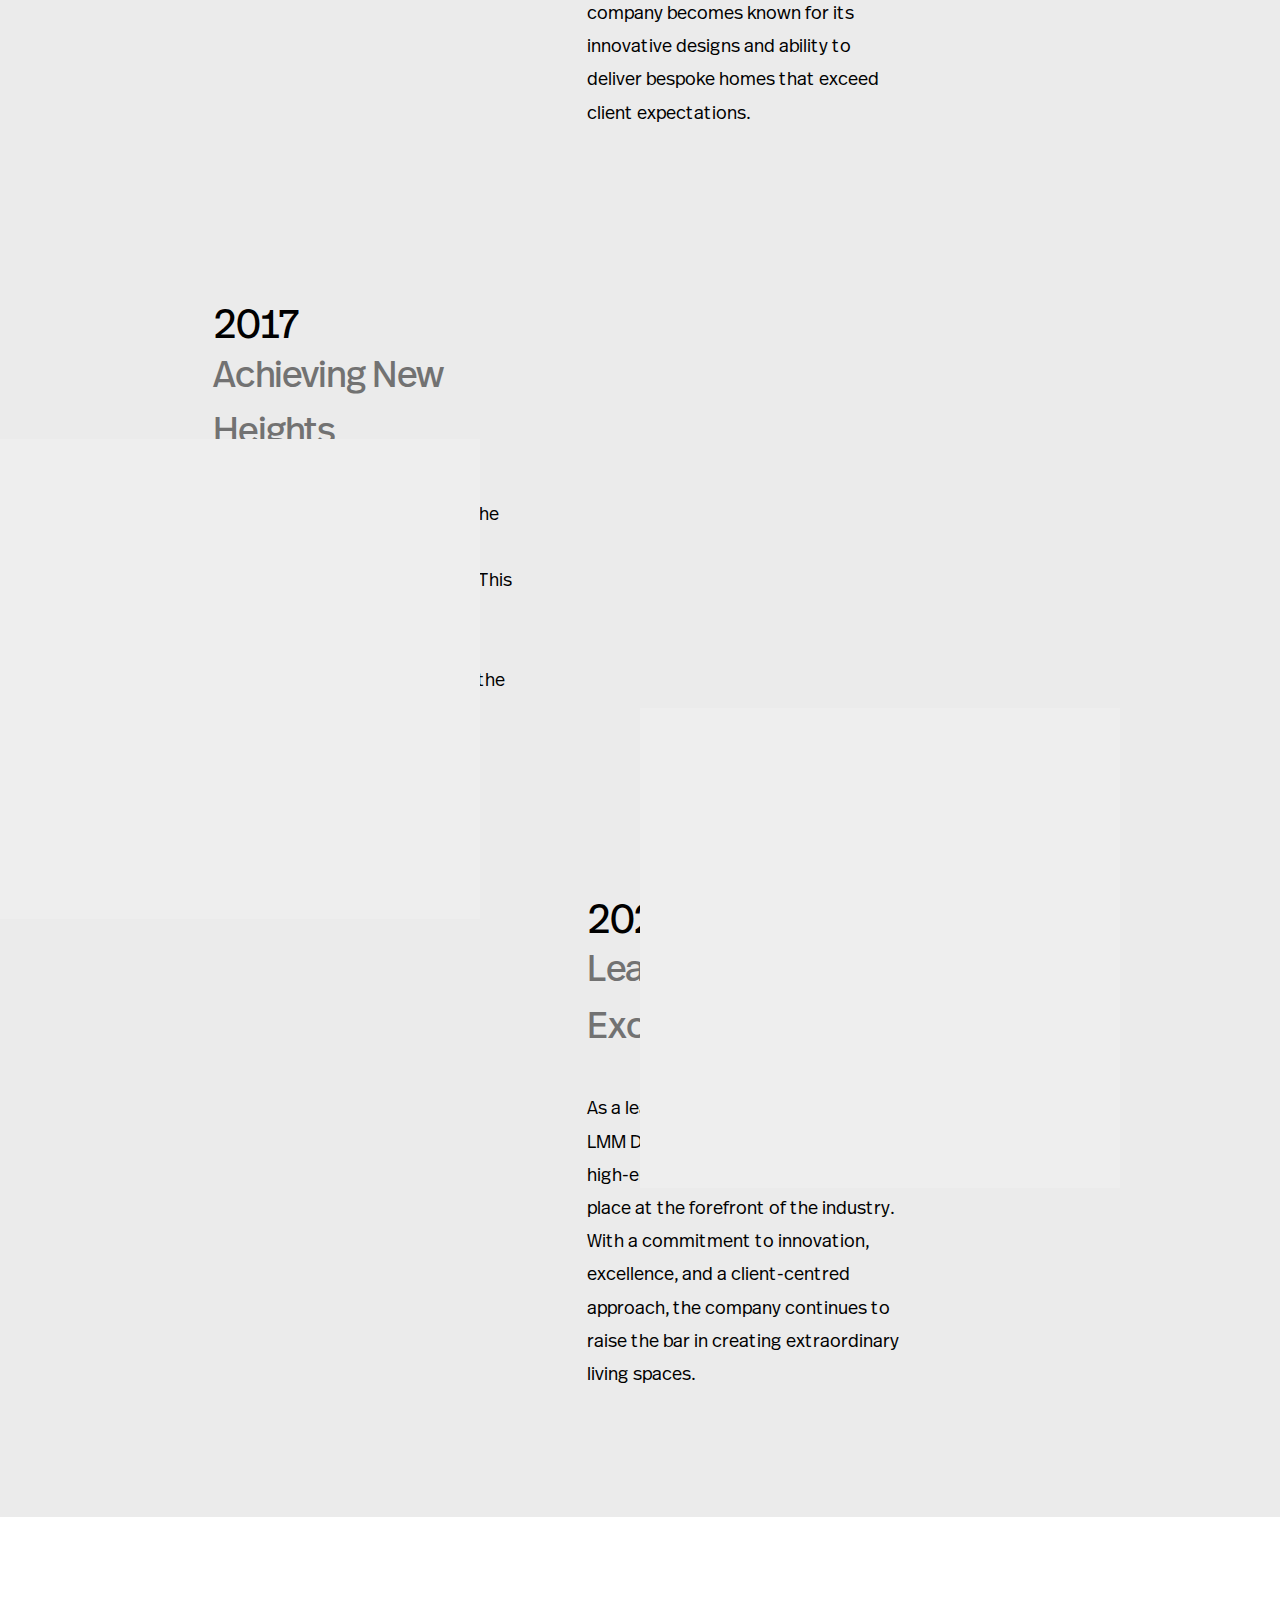
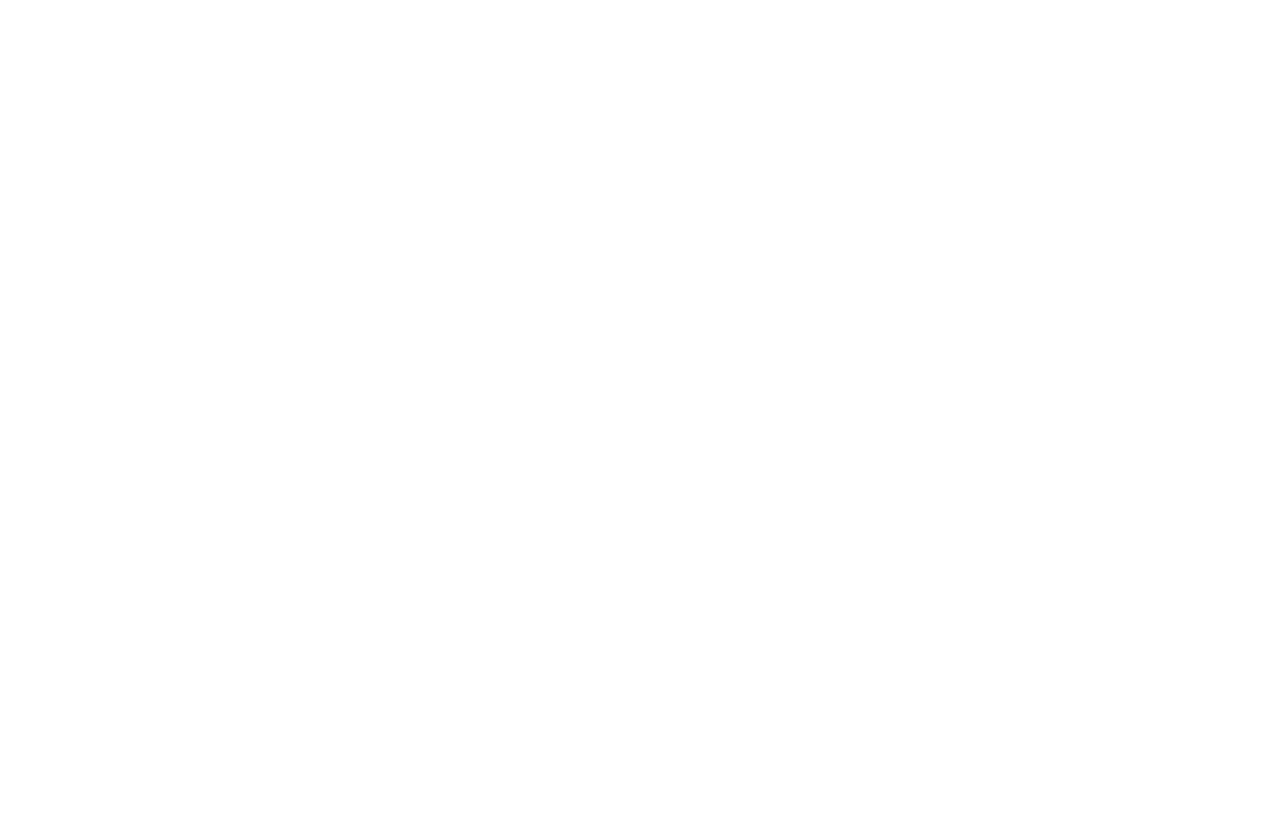
==== commit 4613e9de: "Add files via upload" ====
--- a/build.html
+++ b/build.html
@@ -40,7 +40,7 @@
 
             <div class="s-site-header-mobile s-color--white s-hide--lg">
                 <a href="/index" class="s-site-header-mobile__logo s-header-logo">
-                    <svg xmlns="http://www.w3.org/2000/svg" xmlns:xlink="http://www.w3.org/1999/xlink" width="500" zoomAndPan="magnify" viewBox="0 0 375 374.999991" height="500" preserveAspectRatio="xMidYMid meet" version="1.0"><defs><g/><clipPath id="52d1194804"><path d="M 58.5 233.96875 L 180.808594 233.96875 L 180.808594 241.824219 L 58.5 241.824219 Z M 58.5 233.96875 " clip-rule="nonzero"/></clipPath></defs><g fill="#2e2e2e" fill-opacity="1"><g transform="translate(48.58554, 220.069982)"><g><path d="M 11.3125 -86.609375 L 22.625 -86.609375 L 22.625 -11.046875 L 66.65625 -11.046875 L 66.65625 0 L 11.3125 0 Z M 11.3125 -86.609375 "/></g></g></g><g fill="#2e2e2e" fill-opacity="1"><g transform="translate(113.647072, 220.069982)"><g><path d="M 89.671875 -55.34375 L 56.28125 -11.96875 L 22.75 -55.484375 L 22.75 0 L 11.4375 0 L 11.4375 -87.9375 L 56.28125 -30.203125 L 100.71875 -87.9375 L 100.71875 0 L 89.671875 0 Z M 89.671875 -55.34375 "/></g></g></g><g fill="#2e2e2e" fill-opacity="1"><g transform="translate(214.233276, 220.069982)"><g><path d="M 89.671875 -55.34375 L 56.28125 -11.96875 L 22.75 -55.484375 L 22.75 0 L 11.4375 0 L 11.4375 -87.9375 L 56.28125 -30.203125 L 100.71875 -87.9375 L 100.71875 0 L 89.671875 0 Z M 89.671875 -55.34375 "/></g></g></g><g clip-path="url(#52d1194804)"><path fill="#2e2e2e" d="M 58.5 233.96875 L 180.816406 233.96875 L 180.816406 241.824219 L 58.5 241.824219 Z M 58.5 233.96875 " fill-opacity="1" fill-rule="nonzero"/></g><g fill="#2e2e2e" fill-opacity="1"><g transform="translate(187.96555, 241.227061)"><g><path d="M 0.953125 0 L 0.953125 -8 L 4.125 -8 C 4.96875 -8 5.703125 -7.828125 6.328125 -7.484375 C 6.960938 -7.148438 7.457031 -6.679688 7.8125 -6.078125 C 8.164062 -5.484375 8.34375 -4.789062 8.34375 -4 C 8.34375 -3.195312 8.164062 -2.492188 7.8125 -1.890625 C 7.457031 -1.296875 6.960938 -0.832031 6.328125 -0.5 C 5.703125 -0.164062 4.96875 0 4.125 0 Z M 2.78125 -1.671875 L 4.09375 -1.671875 C 4.5625 -1.671875 4.972656 -1.765625 5.328125 -1.953125 C 5.691406 -2.148438 5.972656 -2.421875 6.171875 -2.765625 C 6.367188 -3.117188 6.46875 -3.53125 6.46875 -4 C 6.46875 -4.46875 6.367188 -4.875 6.171875 -5.21875 C 5.972656 -5.570312 5.691406 -5.84375 5.328125 -6.03125 C 4.960938 -6.226562 4.539062 -6.328125 4.0625 -6.328125 L 2.78125 -6.328125 Z M 2.78125 -1.671875 "/></g></g></g><g fill="#2e2e2e" fill-opacity="1"><g transform="translate(199.555596, 241.227061)"><g><path d="M 0.953125 0 L 0.953125 -8 L 6.21875 -8 L 6.21875 -6.46875 L 2.765625 -6.46875 L 2.765625 -4.8125 L 5.90625 -4.8125 L 5.90625 -3.296875 L 2.765625 -3.296875 L 2.765625 -1.546875 L 6.34375 -1.546875 L 6.34375 0 Z M 0.953125 0 "/></g></g></g><g fill="#2e2e2e" fill-opacity="1"><g transform="translate(209.250119, 241.227061)"><g><path d="M 3.171875 0 L 0.109375 -8 L 2.0625 -8 L 3.125 -5.15625 L 4.078125 -2.609375 L 6.09375 -8 L 8.03125 -8 L 4.953125 0 Z M 3.171875 0 "/></g></g></g><g fill="#2e2e2e" fill-opacity="1"><g transform="translate(220.155042, 241.227061)"><g><path d="M 0.953125 0 L 0.953125 -8 L 6.21875 -8 L 6.21875 -6.46875 L 2.765625 -6.46875 L 2.765625 -4.8125 L 5.90625 -4.8125 L 5.90625 -3.296875 L 2.765625 -3.296875 L 2.765625 -1.546875 L 6.34375 -1.546875 L 6.34375 0 Z M 0.953125 0 "/></g></g></g><g fill="#2e2e2e" fill-opacity="1"><g transform="translate(229.849565, 241.227061)"><g><path d="M 0.953125 0 L 0.953125 -8 L 2.78125 -8 L 2.78125 -1.703125 L 6.265625 -1.703125 L 6.265625 0 Z M 0.953125 0 "/></g></g></g><g fill="#2e2e2e" fill-opacity="1"><g transform="translate(239.201526, 241.227061)"><g><path d="M 4.75 0.15625 C 3.914062 0.15625 3.175781 -0.0195312 2.53125 -0.375 C 1.894531 -0.726562 1.394531 -1.21875 1.03125 -1.84375 C 0.664062 -2.46875 0.484375 -3.1875 0.484375 -4 C 0.484375 -4.8125 0.664062 -5.53125 1.03125 -6.15625 C 1.394531 -6.78125 1.894531 -7.269531 2.53125 -7.625 C 3.175781 -7.976562 3.914062 -8.15625 4.75 -8.15625 C 5.59375 -8.15625 6.332031 -7.976562 6.96875 -7.625 C 7.601562 -7.269531 8.101562 -6.78125 8.46875 -6.15625 C 8.832031 -5.53125 9.015625 -4.8125 9.015625 -4 C 9.015625 -3.1875 8.832031 -2.46875 8.46875 -1.84375 C 8.101562 -1.21875 7.601562 -0.726562 6.96875 -0.375 C 6.332031 -0.0195312 5.59375 0.15625 4.75 0.15625 Z M 2.34375 -4 C 2.34375 -3.519531 2.441406 -3.097656 2.640625 -2.734375 C 2.847656 -2.367188 3.132812 -2.082031 3.5 -1.875 C 3.863281 -1.664062 4.28125 -1.5625 4.75 -1.5625 C 5.226562 -1.5625 5.648438 -1.664062 6.015625 -1.875 C 6.378906 -2.082031 6.660156 -2.367188 6.859375 -2.734375 C 7.054688 -3.097656 7.15625 -3.519531 7.15625 -4 C 7.15625 -4.476562 7.054688 -4.898438 6.859375 -5.265625 C 6.660156 -5.628906 6.378906 -5.914062 6.015625 -6.125 C 5.648438 -6.332031 5.226562 -6.4375 4.75 -6.4375 C 4.28125 -6.4375 3.863281 -6.332031 3.5 -6.125 C 3.132812 -5.914062 2.847656 -5.628906 2.640625 -5.265625 C 2.441406 -4.898438 2.34375 -4.476562 2.34375 -4 Z M 2.34375 -4 "/></g></g></g><g fill="#2e2e2e" fill-opacity="1"><g transform="translate(251.488108, 241.227061)"><g><path d="M 0.953125 0 L 0.953125 -8 L 4.09375 -8 C 4.738281 -8 5.296875 -7.878906 5.765625 -7.640625 C 6.234375 -7.398438 6.597656 -7.0625 6.859375 -6.625 C 7.128906 -6.195312 7.265625 -5.691406 7.265625 -5.109375 C 7.265625 -4.523438 7.128906 -4.015625 6.859375 -3.578125 C 6.597656 -3.148438 6.234375 -2.816406 5.765625 -2.578125 C 5.296875 -2.347656 4.738281 -2.234375 4.09375 -2.234375 L 2.78125 -2.234375 L 2.78125 0 Z M 2.765625 -3.796875 L 3.9375 -3.796875 C 4.414062 -3.796875 4.78125 -3.90625 5.03125 -4.125 C 5.28125 -4.351562 5.40625 -4.675781 5.40625 -5.09375 C 5.40625 -5.507812 5.28125 -5.832031 5.03125 -6.0625 C 4.78125 -6.289062 4.414062 -6.40625 3.9375 -6.40625 L 2.765625 -6.40625 Z M 2.765625 -3.796875 "/></g></g></g><g fill="#2e2e2e" fill-opacity="1"><g transform="translate(261.856342, 241.227061)"><g><path d="M 0.953125 0 L 0.953125 -8 L 2.5 -8 L 5.34375 -3.84375 L 8.171875 -8 L 9.703125 -8 L 9.703125 0 L 7.90625 0 L 7.90625 -4.8125 L 5.96875 -1.96875 L 4.703125 -1.96875 L 2.765625 -4.8125 L 2.765625 0 Z M 0.953125 0 "/></g></g></g><g fill="#2e2e2e" fill-opacity="1"><g transform="translate(275.296232, 241.227061)"><g><path d="M 0.953125 0 L 0.953125 -8 L 6.21875 -8 L 6.21875 -6.46875 L 2.765625 -6.46875 L 2.765625 -4.8125 L 5.90625 -4.8125 L 5.90625 -3.296875 L 2.765625 -3.296875 L 2.765625 -1.546875 L 6.34375 -1.546875 L 6.34375 0 Z M 0.953125 0 "/></g></g></g><g fill="#2e2e2e" fill-opacity="1"><g transform="translate(284.990755, 241.227061)"><g><path d="M 0.953125 0 L 0.953125 -8 L 2.5 -8 L 6.03125 -3.125 L 6.03125 -8 L 7.828125 -8 L 7.828125 0 L 6.296875 0 L 2.765625 -4.90625 L 2.765625 0 Z M 0.953125 0 "/></g></g></g><g fill="#2e2e2e" fill-opacity="1"><g transform="translate(296.557961, 241.227061)"><g><path d="M 2.875 0 L 2.875 -6.296875 L 0.34375 -6.296875 L 0.34375 -8 L 7.234375 -8 L 7.234375 -6.296875 L 4.6875 -6.296875 L 4.6875 0 Z M 2.875 0 "/></g></g></g><g fill="#2e2e2e" fill-opacity="1"><g transform="translate(306.903356, 241.227061)"><g><path d="M 3.75 0.15625 C 3.070312 0.15625 2.492188 0.046875 2.015625 -0.171875 C 1.535156 -0.390625 1.160156 -0.703125 0.890625 -1.109375 C 0.628906 -1.515625 0.5 -1.992188 0.5 -2.546875 L 2.28125 -2.546875 C 2.28125 -2.160156 2.410156 -1.863281 2.671875 -1.65625 C 2.941406 -1.445312 3.296875 -1.34375 3.734375 -1.34375 C 4.117188 -1.34375 4.421875 -1.414062 4.640625 -1.5625 C 4.859375 -1.707031 4.96875 -1.914062 4.96875 -2.1875 C 4.96875 -2.46875 4.832031 -2.691406 4.5625 -2.859375 C 4.300781 -3.035156 3.890625 -3.1875 3.328125 -3.3125 C 2.390625 -3.507812 1.695312 -3.804688 1.25 -4.203125 C 0.800781 -4.609375 0.578125 -5.140625 0.578125 -5.796875 C 0.578125 -6.523438 0.84375 -7.097656 1.375 -7.515625 C 1.90625 -7.941406 2.628906 -8.15625 3.546875 -8.15625 C 4.179688 -8.15625 4.726562 -8.046875 5.1875 -7.828125 C 5.65625 -7.609375 6.015625 -7.300781 6.265625 -6.90625 C 6.523438 -6.519531 6.65625 -6.054688 6.65625 -5.515625 L 4.90625 -5.515625 C 4.90625 -5.867188 4.785156 -6.148438 4.546875 -6.359375 C 4.316406 -6.566406 3.992188 -6.671875 3.578125 -6.671875 C 3.191406 -6.671875 2.890625 -6.59375 2.671875 -6.4375 C 2.453125 -6.289062 2.34375 -6.085938 2.34375 -5.828125 C 2.34375 -5.578125 2.460938 -5.367188 2.703125 -5.203125 C 2.953125 -5.035156 3.378906 -4.878906 3.984375 -4.734375 C 4.984375 -4.503906 5.703125 -4.191406 6.140625 -3.796875 C 6.585938 -3.398438 6.8125 -2.882812 6.8125 -2.25 C 6.8125 -1.5 6.535156 -0.910156 5.984375 -0.484375 C 5.441406 -0.0546875 4.695312 0.15625 3.75 0.15625 Z M 3.75 0.15625 "/></g></g></g></svg>
+                    <svg xmlns="http://www.w3.org/2000/svg" xmlns:xlink="http://www.w3.org/1999/xlink" width="100%" zoomAndPan="magnify" viewBox="0 0 375 374.999991" height="100%" preserveAspectRatio="xMidYMid meet" version="1.0"><defs><g/><clipPath id="52d1194804"><path d="M 58.5 233.96875 L 180.808594 233.96875 L 180.808594 241.824219 L 58.5 241.824219 Z M 58.5 233.96875 " clip-rule="nonzero"/></clipPath></defs><g fill="currentcolor" fill-opacity="1"><g transform="translate(48.58554, 220.069982)"><g><path d="M 11.3125 -86.609375 L 22.625 -86.609375 L 22.625 -11.046875 L 66.65625 -11.046875 L 66.65625 0 L 11.3125 0 Z M 11.3125 -86.609375 "/></g></g></g><g fill="currentcolor" fill-opacity="1"><g transform="translate(113.647072, 220.069982)"><g><path d="M 89.671875 -55.34375 L 56.28125 -11.96875 L 22.75 -55.484375 L 22.75 0 L 11.4375 0 L 11.4375 -87.9375 L 56.28125 -30.203125 L 100.71875 -87.9375 L 100.71875 0 L 89.671875 0 Z M 89.671875 -55.34375 "/></g></g></g><g fill="currentcolor" fill-opacity="1"><g transform="translate(214.233276, 220.069982)"><g><path d="M 89.671875 -55.34375 L 56.28125 -11.96875 L 22.75 -55.484375 L 22.75 0 L 11.4375 0 L 11.4375 -87.9375 L 56.28125 -30.203125 L 100.71875 -87.9375 L 100.71875 0 L 89.671875 0 Z M 89.671875 -55.34375 "/></g></g></g><g clip-path="url(#52d1194804)"><path fill="currentcolor" d="M 58.5 233.96875 L 180.816406 233.96875 L 180.816406 241.824219 L 58.5 241.824219 Z M 58.5 233.96875 " fill-opacity="1" fill-rule="nonzero"/></g><g fill="currentcolor" fill-opacity="1"><g transform="translate(187.96555, 241.227061)"><g><path d="M 0.953125 0 L 0.953125 -8 L 4.125 -8 C 4.96875 -8 5.703125 -7.828125 6.328125 -7.484375 C 6.960938 -7.148438 7.457031 -6.679688 7.8125 -6.078125 C 8.164062 -5.484375 8.34375 -4.789062 8.34375 -4 C 8.34375 -3.195312 8.164062 -2.492188 7.8125 -1.890625 C 7.457031 -1.296875 6.960938 -0.832031 6.328125 -0.5 C 5.703125 -0.164062 4.96875 0 4.125 0 Z M 2.78125 -1.671875 L 4.09375 -1.671875 C 4.5625 -1.671875 4.972656 -1.765625 5.328125 -1.953125 C 5.691406 -2.148438 5.972656 -2.421875 6.171875 -2.765625 C 6.367188 -3.117188 6.46875 -3.53125 6.46875 -4 C 6.46875 -4.46875 6.367188 -4.875 6.171875 -5.21875 C 5.972656 -5.570312 5.691406 -5.84375 5.328125 -6.03125 C 4.960938 -6.226562 4.539062 -6.328125 4.0625 -6.328125 L 2.78125 -6.328125 Z M 2.78125 -1.671875 "/></g></g></g><g fill="currentcolor" fill-opacity="1"><g transform="translate(199.555596, 241.227061)"><g><path d="M 0.953125 0 L 0.953125 -8 L 6.21875 -8 L 6.21875 -6.46875 L 2.765625 -6.46875 L 2.765625 -4.8125 L 5.90625 -4.8125 L 5.90625 -3.296875 L 2.765625 -3.296875 L 2.765625 -1.546875 L 6.34375 -1.546875 L 6.34375 0 Z M 0.953125 0 "/></g></g></g><g fill="currentcolor" fill-opacity="1"><g transform="translate(209.250119, 241.227061)"><g><path d="M 3.171875 0 L 0.109375 -8 L 2.0625 -8 L 3.125 -5.15625 L 4.078125 -2.609375 L 6.09375 -8 L 8.03125 -8 L 4.953125 0 Z M 3.171875 0 "/></g></g></g><g fill="currentcolor" fill-opacity="1"><g transform="translate(220.155042, 241.227061)"><g><path d="M 0.953125 0 L 0.953125 -8 L 6.21875 -8 L 6.21875 -6.46875 L 2.765625 -6.46875 L 2.765625 -4.8125 L 5.90625 -4.8125 L 5.90625 -3.296875 L 2.765625 -3.296875 L 2.765625 -1.546875 L 6.34375 -1.546875 L 6.34375 0 Z M 0.953125 0 "/></g></g></g><g fill="currentcolor" fill-opacity="1"><g transform="translate(229.849565, 241.227061)"><g><path d="M 0.953125 0 L 0.953125 -8 L 2.78125 -8 L 2.78125 -1.703125 L 6.265625 -1.703125 L 6.265625 0 Z M 0.953125 0 "/></g></g></g><g fill="currentcolor" fill-opacity="1"><g transform="translate(239.201526, 241.227061)"><g><path d="M 4.75 0.15625 C 3.914062 0.15625 3.175781 -0.0195312 2.53125 -0.375 C 1.894531 -0.726562 1.394531 -1.21875 1.03125 -1.84375 C 0.664062 -2.46875 0.484375 -3.1875 0.484375 -4 C 0.484375 -4.8125 0.664062 -5.53125 1.03125 -6.15625 C 1.394531 -6.78125 1.894531 -7.269531 2.53125 -7.625 C 3.175781 -7.976562 3.914062 -8.15625 4.75 -8.15625 C 5.59375 -8.15625 6.332031 -7.976562 6.96875 -7.625 C 7.601562 -7.269531 8.101562 -6.78125 8.46875 -6.15625 C 8.832031 -5.53125 9.015625 -4.8125 9.015625 -4 C 9.015625 -3.1875 8.832031 -2.46875 8.46875 -1.84375 C 8.101562 -1.21875 7.601562 -0.726562 6.96875 -0.375 C 6.332031 -0.0195312 5.59375 0.15625 4.75 0.15625 Z M 2.34375 -4 C 2.34375 -3.519531 2.441406 -3.097656 2.640625 -2.734375 C 2.847656 -2.367188 3.132812 -2.082031 3.5 -1.875 C 3.863281 -1.664062 4.28125 -1.5625 4.75 -1.5625 C 5.226562 -1.5625 5.648438 -1.664062 6.015625 -1.875 C 6.378906 -2.082031 6.660156 -2.367188 6.859375 -2.734375 C 7.054688 -3.097656 7.15625 -3.519531 7.15625 -4 C 7.15625 -4.476562 7.054688 -4.898438 6.859375 -5.265625 C 6.660156 -5.628906 6.378906 -5.914062 6.015625 -6.125 C 5.648438 -6.332031 5.226562 -6.4375 4.75 -6.4375 C 4.28125 -6.4375 3.863281 -6.332031 3.5 -6.125 C 3.132812 -5.914062 2.847656 -5.628906 2.640625 -5.265625 C 2.441406 -4.898438 2.34375 -4.476562 2.34375 -4 Z M 2.34375 -4 "/></g></g></g><g fill="currentcolor" fill-opacity="1"><g transform="translate(251.488108, 241.227061)"><g><path d="M 0.953125 0 L 0.953125 -8 L 4.09375 -8 C 4.738281 -8 5.296875 -7.878906 5.765625 -7.640625 C 6.234375 -7.398438 6.597656 -7.0625 6.859375 -6.625 C 7.128906 -6.195312 7.265625 -5.691406 7.265625 -5.109375 C 7.265625 -4.523438 7.128906 -4.015625 6.859375 -3.578125 C 6.597656 -3.148438 6.234375 -2.816406 5.765625 -2.578125 C 5.296875 -2.347656 4.738281 -2.234375 4.09375 -2.234375 L 2.78125 -2.234375 L 2.78125 0 Z M 2.765625 -3.796875 L 3.9375 -3.796875 C 4.414062 -3.796875 4.78125 -3.90625 5.03125 -4.125 C 5.28125 -4.351562 5.40625 -4.675781 5.40625 -5.09375 C 5.40625 -5.507812 5.28125 -5.832031 5.03125 -6.0625 C 4.78125 -6.289062 4.414062 -6.40625 3.9375 -6.40625 L 2.765625 -6.40625 Z M 2.765625 -3.796875 "/></g></g></g><g fill="currentcolor" fill-opacity="1"><g transform="translate(261.856342, 241.227061)"><g><path d="M 0.953125 0 L 0.953125 -8 L 2.5 -8 L 5.34375 -3.84375 L 8.171875 -8 L 9.703125 -8 L 9.703125 0 L 7.90625 0 L 7.90625 -4.8125 L 5.96875 -1.96875 L 4.703125 -1.96875 L 2.765625 -4.8125 L 2.765625 0 Z M 0.953125 0 "/></g></g></g><g fill="currentcolor" fill-opacity="1"><g transform="translate(275.296232, 241.227061)"><g><path d="M 0.953125 0 L 0.953125 -8 L 6.21875 -8 L 6.21875 -6.46875 L 2.765625 -6.46875 L 2.765625 -4.8125 L 5.90625 -4.8125 L 5.90625 -3.296875 L 2.765625 -3.296875 L 2.765625 -1.546875 L 6.34375 -1.546875 L 6.34375 0 Z M 0.953125 0 "/></g></g></g><g fill="currentcolor" fill-opacity="1"><g transform="translate(284.990755, 241.227061)"><g><path d="M 0.953125 0 L 0.953125 -8 L 2.5 -8 L 6.03125 -3.125 L 6.03125 -8 L 7.828125 -8 L 7.828125 0 L 6.296875 0 L 2.765625 -4.90625 L 2.765625 0 Z M 0.953125 0 "/></g></g></g><g fill="currentcolor" fill-opacity="1"><g transform="translate(296.557961, 241.227061)"><g><path d="M 2.875 0 L 2.875 -6.296875 L 0.34375 -6.296875 L 0.34375 -8 L 7.234375 -8 L 7.234375 -6.296875 L 4.6875 -6.296875 L 4.6875 0 Z M 2.875 0 "/></g></g></g><g fill="currentcolor" fill-opacity="1"><g transform="translate(306.903356, 241.227061)"><g><path d="M 3.75 0.15625 C 3.070312 0.15625 2.492188 0.046875 2.015625 -0.171875 C 1.535156 -0.390625 1.160156 -0.703125 0.890625 -1.109375 C 0.628906 -1.515625 0.5 -1.992188 0.5 -2.546875 L 2.28125 -2.546875 C 2.28125 -2.160156 2.410156 -1.863281 2.671875 -1.65625 C 2.941406 -1.445312 3.296875 -1.34375 3.734375 -1.34375 C 4.117188 -1.34375 4.421875 -1.414062 4.640625 -1.5625 C 4.859375 -1.707031 4.96875 -1.914062 4.96875 -2.1875 C 4.96875 -2.46875 4.832031 -2.691406 4.5625 -2.859375 C 4.300781 -3.035156 3.890625 -3.1875 3.328125 -3.3125 C 2.390625 -3.507812 1.695312 -3.804688 1.25 -4.203125 C 0.800781 -4.609375 0.578125 -5.140625 0.578125 -5.796875 C 0.578125 -6.523438 0.84375 -7.097656 1.375 -7.515625 C 1.90625 -7.941406 2.628906 -8.15625 3.546875 -8.15625 C 4.179688 -8.15625 4.726562 -8.046875 5.1875 -7.828125 C 5.65625 -7.609375 6.015625 -7.300781 6.265625 -6.90625 C 6.523438 -6.519531 6.65625 -6.054688 6.65625 -5.515625 L 4.90625 -5.515625 C 4.90625 -5.867188 4.785156 -6.148438 4.546875 -6.359375 C 4.316406 -6.566406 3.992188 -6.671875 3.578125 -6.671875 C 3.191406 -6.671875 2.890625 -6.59375 2.671875 -6.4375 C 2.453125 -6.289062 2.34375 -6.085938 2.34375 -5.828125 C 2.34375 -5.578125 2.460938 -5.367188 2.703125 -5.203125 C 2.953125 -5.035156 3.378906 -4.878906 3.984375 -4.734375 C 4.984375 -4.503906 5.703125 -4.191406 6.140625 -3.796875 C 6.585938 -3.398438 6.8125 -2.882812 6.8125 -2.25 C 6.8125 -1.5 6.535156 -0.910156 5.984375 -0.484375 C 5.441406 -0.0546875 4.695312 0.15625 3.75 0.15625 Z M 3.75 0.15625 "/></g></g></g></svg>
                 </a>
                 <div class="s-site-header-mobile__close-button">
                     <button class="s-close-button js-menu-close-button">
@@ -56,7 +56,7 @@
 
             <header class="s-site-header s-site-header--absolute s-show--lg">
                 <a href="/index.html" class="s-site-header__logo s-header-logo">
-                    <svg xmlns="http://www.w3.org/2000/svg" xmlns:xlink="http://www.w3.org/1999/xlink" width="500" zoomAndPan="magnify" viewBox="0 0 375 374.999991" height="500" preserveAspectRatio="xMidYMid meet" version="1.0"><defs><g/><clipPath id="52d1194804"><path d="M 58.5 233.96875 L 180.808594 233.96875 L 180.808594 241.824219 L 58.5 241.824219 Z M 58.5 233.96875 " clip-rule="nonzero"/></clipPath></defs><g fill="currentColor" fill-opacity="1"><g transform="translate(48.58554, 220.069982)"><g><path d="M 11.3125 -86.609375 L 22.625 -86.609375 L 22.625 -11.046875 L 66.65625 -11.046875 L 66.65625 0 L 11.3125 0 Z M 11.3125 -86.609375 "/></g></g></g><g fill="currentColor" fill-opacity="1"><g transform="translate(113.647072, 220.069982)"><g><path d="M 89.671875 -55.34375 L 56.28125 -11.96875 L 22.75 -55.484375 L 22.75 0 L 11.4375 0 L 11.4375 -87.9375 L 56.28125 -30.203125 L 100.71875 -87.9375 L 100.71875 0 L 89.671875 0 Z M 89.671875 -55.34375 "/></g></g></g><g fill="currentColor" fill-opacity="1"><g transform="translate(214.233276, 220.069982)"><g><path d="M 89.671875 -55.34375 L 56.28125 -11.96875 L 22.75 -55.484375 L 22.75 0 L 11.4375 0 L 11.4375 -87.9375 L 56.28125 -30.203125 L 100.71875 -87.9375 L 100.71875 0 L 89.671875 0 Z M 89.671875 -55.34375 "/></g></g></g><g clip-path="url(#52d1194804)"><path fill="currentColor" d="M 58.5 233.96875 L 180.816406 233.96875 L 180.816406 241.824219 L 58.5 241.824219 Z M 58.5 233.96875 " fill-opacity="1" fill-rule="nonzero"/></g><g fill="currentColor" fill-opacity="1"><g transform="translate(187.96555, 241.227061)"><g><path d="M 0.953125 0 L 0.953125 -8 L 4.125 -8 C 4.96875 -8 5.703125 -7.828125 6.328125 -7.484375 C 6.960938 -7.148438 7.457031 -6.679688 7.8125 -6.078125 C 8.164062 -5.484375 8.34375 -4.789062 8.34375 -4 C 8.34375 -3.195312 8.164062 -2.492188 7.8125 -1.890625 C 7.457031 -1.296875 6.960938 -0.832031 6.328125 -0.5 C 5.703125 -0.164062 4.96875 0 4.125 0 Z M 2.78125 -1.671875 L 4.09375 -1.671875 C 4.5625 -1.671875 4.972656 -1.765625 5.328125 -1.953125 C 5.691406 -2.148438 5.972656 -2.421875 6.171875 -2.765625 C 6.367188 -3.117188 6.46875 -3.53125 6.46875 -4 C 6.46875 -4.46875 6.367188 -4.875 6.171875 -5.21875 C 5.972656 -5.570312 5.691406 -5.84375 5.328125 -6.03125 C 4.960938 -6.226562 4.539062 -6.328125 4.0625 -6.328125 L 2.78125 -6.328125 Z M 2.78125 -1.671875 "/></g></g></g><g fill="currentColor" fill-opacity="1"><g transform="translate(199.555596, 241.227061)"><g><path d="M 0.953125 0 L 0.953125 -8 L 6.21875 -8 L 6.21875 -6.46875 L 2.765625 -6.46875 L 2.765625 -4.8125 L 5.90625 -4.8125 L 5.90625 -3.296875 L 2.765625 -3.296875 L 2.765625 -1.546875 L 6.34375 -1.546875 L 6.34375 0 Z M 0.953125 0 "/></g></g></g><g fill="currentColor" fill-opacity="1"><g transform="translate(209.250119, 241.227061)"><g><path d="M 3.171875 0 L 0.109375 -8 L 2.0625 -8 L 3.125 -5.15625 L 4.078125 -2.609375 L 6.09375 -8 L 8.03125 -8 L 4.953125 0 Z M 3.171875 0 "/></g></g></g><g fill="currentColor" fill-opacity="1"><g transform="translate(220.155042, 241.227061)"><g><path d="M 0.953125 0 L 0.953125 -8 L 6.21875 -8 L 6.21875 -6.46875 L 2.765625 -6.46875 L 2.765625 -4.8125 L 5.90625 -4.8125 L 5.90625 -3.296875 L 2.765625 -3.296875 L 2.765625 -1.546875 L 6.34375 -1.546875 L 6.34375 0 Z M 0.953125 0 "/></g></g></g><g fill="currentColor" fill-opacity="1"><g transform="translate(229.849565, 241.227061)"><g><path d="M 0.953125 0 L 0.953125 -8 L 2.78125 -8 L 2.78125 -1.703125 L 6.265625 -1.703125 L 6.265625 0 Z M 0.953125 0 "/></g></g></g><g fill="currentColor" fill-opacity="1"><g transform="translate(239.201526, 241.227061)"><g><path d="M 4.75 0.15625 C 3.914062 0.15625 3.175781 -0.0195312 2.53125 -0.375 C 1.894531 -0.726562 1.394531 -1.21875 1.03125 -1.84375 C 0.664062 -2.46875 0.484375 -3.1875 0.484375 -4 C 0.484375 -4.8125 0.664062 -5.53125 1.03125 -6.15625 C 1.394531 -6.78125 1.894531 -7.269531 2.53125 -7.625 C 3.175781 -7.976562 3.914062 -8.15625 4.75 -8.15625 C 5.59375 -8.15625 6.332031 -7.976562 6.96875 -7.625 C 7.601562 -7.269531 8.101562 -6.78125 8.46875 -6.15625 C 8.832031 -5.53125 9.015625 -4.8125 9.015625 -4 C 9.015625 -3.1875 8.832031 -2.46875 8.46875 -1.84375 C 8.101562 -1.21875 7.601562 -0.726562 6.96875 -0.375 C 6.332031 -0.0195312 5.59375 0.15625 4.75 0.15625 Z M 2.34375 -4 C 2.34375 -3.519531 2.441406 -3.097656 2.640625 -2.734375 C 2.847656 -2.367188 3.132812 -2.082031 3.5 -1.875 C 3.863281 -1.664062 4.28125 -1.5625 4.75 -1.5625 C 5.226562 -1.5625 5.648438 -1.664062 6.015625 -1.875 C 6.378906 -2.082031 6.660156 -2.367188 6.859375 -2.734375 C 7.054688 -3.097656 7.15625 -3.519531 7.15625 -4 C 7.15625 -4.476562 7.054688 -4.898438 6.859375 -5.265625 C 6.660156 -5.628906 6.378906 -5.914062 6.015625 -6.125 C 5.648438 -6.332031 5.226562 -6.4375 4.75 -6.4375 C 4.28125 -6.4375 3.863281 -6.332031 3.5 -6.125 C 3.132812 -5.914062 2.847656 -5.628906 2.640625 -5.265625 C 2.441406 -4.898438 2.34375 -4.476562 2.34375 -4 Z M 2.34375 -4 "/></g></g></g><g fill="currentColor" fill-opacity="1"><g transform="translate(251.488108, 241.227061)"><g><path d="M 0.953125 0 L 0.953125 -8 L 4.09375 -8 C 4.738281 -8 5.296875 -7.878906 5.765625 -7.640625 C 6.234375 -7.398438 6.597656 -7.0625 6.859375 -6.625 C 7.128906 -6.195312 7.265625 -5.691406 7.265625 -5.109375 C 7.265625 -4.523438 7.128906 -4.015625 6.859375 -3.578125 C 6.597656 -3.148438 6.234375 -2.816406 5.765625 -2.578125 C 5.296875 -2.347656 4.738281 -2.234375 4.09375 -2.234375 L 2.78125 -2.234375 L 2.78125 0 Z M 2.765625 -3.796875 L 3.9375 -3.796875 C 4.414062 -3.796875 4.78125 -3.90625 5.03125 -4.125 C 5.28125 -4.351562 5.40625 -4.675781 5.40625 -5.09375 C 5.40625 -5.507812 5.28125 -5.832031 5.03125 -6.0625 C 4.78125 -6.289062 4.414062 -6.40625 3.9375 -6.40625 L 2.765625 -6.40625 Z M 2.765625 -3.796875 "/></g></g></g><g fill="currentColor" fill-opacity="1"><g transform="translate(261.856342, 241.227061)"><g><path d="M 0.953125 0 L 0.953125 -8 L 2.5 -8 L 5.34375 -3.84375 L 8.171875 -8 L 9.703125 -8 L 9.703125 0 L 7.90625 0 L 7.90625 -4.8125 L 5.96875 -1.96875 L 4.703125 -1.96875 L 2.765625 -4.8125 L 2.765625 0 Z M 0.953125 0 "/></g></g></g><g fill="currentColor" fill-opacity="1"><g transform="translate(275.296232, 241.227061)"><g><path d="M 0.953125 0 L 0.953125 -8 L 6.21875 -8 L 6.21875 -6.46875 L 2.765625 -6.46875 L 2.765625 -4.8125 L 5.90625 -4.8125 L 5.90625 -3.296875 L 2.765625 -3.296875 L 2.765625 -1.546875 L 6.34375 -1.546875 L 6.34375 0 Z M 0.953125 0 "/></g></g></g><g fill="currentColor" fill-opacity="1"><g transform="translate(284.990755, 241.227061)"><g><path d="M 0.953125 0 L 0.953125 -8 L 2.5 -8 L 6.03125 -3.125 L 6.03125 -8 L 7.828125 -8 L 7.828125 0 L 6.296875 0 L 2.765625 -4.90625 L 2.765625 0 Z M 0.953125 0 "/></g></g></g><g fill="currentColor" fill-opacity="1"><g transform="translate(296.557961, 241.227061)"><g><path d="M 2.875 0 L 2.875 -6.296875 L 0.34375 -6.296875 L 0.34375 -8 L 7.234375 -8 L 7.234375 -6.296875 L 4.6875 -6.296875 L 4.6875 0 Z M 2.875 0 "/></g></g></g><g fill="currentColor" fill-opacity="1"><g transform="translate(306.903356, 241.227061)"><g><path d="M 3.75 0.15625 C 3.070312 0.15625 2.492188 0.046875 2.015625 -0.171875 C 1.535156 -0.390625 1.160156 -0.703125 0.890625 -1.109375 C 0.628906 -1.515625 0.5 -1.992188 0.5 -2.546875 L 2.28125 -2.546875 C 2.28125 -2.160156 2.410156 -1.863281 2.671875 -1.65625 C 2.941406 -1.445312 3.296875 -1.34375 3.734375 -1.34375 C 4.117188 -1.34375 4.421875 -1.414062 4.640625 -1.5625 C 4.859375 -1.707031 4.96875 -1.914062 4.96875 -2.1875 C 4.96875 -2.46875 4.832031 -2.691406 4.5625 -2.859375 C 4.300781 -3.035156 3.890625 -3.1875 3.328125 -3.3125 C 2.390625 -3.507812 1.695312 -3.804688 1.25 -4.203125 C 0.800781 -4.609375 0.578125 -5.140625 0.578125 -5.796875 C 0.578125 -6.523438 0.84375 -7.097656 1.375 -7.515625 C 1.90625 -7.941406 2.628906 -8.15625 3.546875 -8.15625 C 4.179688 -8.15625 4.726562 -8.046875 5.1875 -7.828125 C 5.65625 -7.609375 6.015625 -7.300781 6.265625 -6.90625 C 6.523438 -6.519531 6.65625 -6.054688 6.65625 -5.515625 L 4.90625 -5.515625 C 4.90625 -5.867188 4.785156 -6.148438 4.546875 -6.359375 C 4.316406 -6.566406 3.992188 -6.671875 3.578125 -6.671875 C 3.191406 -6.671875 2.890625 -6.59375 2.671875 -6.4375 C 2.453125 -6.289062 2.34375 -6.085938 2.34375 -5.828125 C 2.34375 -5.578125 2.460938 -5.367188 2.703125 -5.203125 C 2.953125 -5.035156 3.378906 -4.878906 3.984375 -4.734375 C 4.984375 -4.503906 5.703125 -4.191406 6.140625 -3.796875 C 6.585938 -3.398438 6.8125 -2.882812 6.8125 -2.25 C 6.8125 -1.5 6.535156 -0.910156 5.984375 -0.484375 C 5.441406 -0.0546875 4.695312 0.15625 3.75 0.15625 Z M 3.75 0.15625 "/></g></g></g></svg>
+                    <svg xmlns="http://www.w3.org/2000/svg" xmlns:xlink="http://www.w3.org/1999/xlink" width="100%" zoomAndPan="magnify" viewBox="0 0 375 374.999991" height="100%" preserveAspectRatio="xMidYMid meet" version="1.0"><defs><g/><clipPath id="52d1194804"><path d="M 58.5 233.96875 L 180.808594 233.96875 L 180.808594 241.824219 L 58.5 241.824219 Z M 58.5 233.96875 " clip-rule="nonzero"/></clipPath></defs><g fill="currentColor" fill-opacity="1"><g transform="translate(48.58554, 220.069982)"><g><path d="M 11.3125 -86.609375 L 22.625 -86.609375 L 22.625 -11.046875 L 66.65625 -11.046875 L 66.65625 0 L 11.3125 0 Z M 11.3125 -86.609375 "/></g></g></g><g fill="currentColor" fill-opacity="1"><g transform="translate(113.647072, 220.069982)"><g><path d="M 89.671875 -55.34375 L 56.28125 -11.96875 L 22.75 -55.484375 L 22.75 0 L 11.4375 0 L 11.4375 -87.9375 L 56.28125 -30.203125 L 100.71875 -87.9375 L 100.71875 0 L 89.671875 0 Z M 89.671875 -55.34375 "/></g></g></g><g fill="currentColor" fill-opacity="1"><g transform="translate(214.233276, 220.069982)"><g><path d="M 89.671875 -55.34375 L 56.28125 -11.96875 L 22.75 -55.484375 L 22.75 0 L 11.4375 0 L 11.4375 -87.9375 L 56.28125 -30.203125 L 100.71875 -87.9375 L 100.71875 0 L 89.671875 0 Z M 89.671875 -55.34375 "/></g></g></g><g clip-path="url(#52d1194804)"><path fill="currentColor" d="M 58.5 233.96875 L 180.816406 233.96875 L 180.816406 241.824219 L 58.5 241.824219 Z M 58.5 233.96875 " fill-opacity="1" fill-rule="nonzero"/></g><g fill="currentColor" fill-opacity="1"><g transform="translate(187.96555, 241.227061)"><g><path d="M 0.953125 0 L 0.953125 -8 L 4.125 -8 C 4.96875 -8 5.703125 -7.828125 6.328125 -7.484375 C 6.960938 -7.148438 7.457031 -6.679688 7.8125 -6.078125 C 8.164062 -5.484375 8.34375 -4.789062 8.34375 -4 C 8.34375 -3.195312 8.164062 -2.492188 7.8125 -1.890625 C 7.457031 -1.296875 6.960938 -0.832031 6.328125 -0.5 C 5.703125 -0.164062 4.96875 0 4.125 0 Z M 2.78125 -1.671875 L 4.09375 -1.671875 C 4.5625 -1.671875 4.972656 -1.765625 5.328125 -1.953125 C 5.691406 -2.148438 5.972656 -2.421875 6.171875 -2.765625 C 6.367188 -3.117188 6.46875 -3.53125 6.46875 -4 C 6.46875 -4.46875 6.367188 -4.875 6.171875 -5.21875 C 5.972656 -5.570312 5.691406 -5.84375 5.328125 -6.03125 C 4.960938 -6.226562 4.539062 -6.328125 4.0625 -6.328125 L 2.78125 -6.328125 Z M 2.78125 -1.671875 "/></g></g></g><g fill="currentColor" fill-opacity="1"><g transform="translate(199.555596, 241.227061)"><g><path d="M 0.953125 0 L 0.953125 -8 L 6.21875 -8 L 6.21875 -6.46875 L 2.765625 -6.46875 L 2.765625 -4.8125 L 5.90625 -4.8125 L 5.90625 -3.296875 L 2.765625 -3.296875 L 2.765625 -1.546875 L 6.34375 -1.546875 L 6.34375 0 Z M 0.953125 0 "/></g></g></g><g fill="currentColor" fill-opacity="1"><g transform="translate(209.250119, 241.227061)"><g><path d="M 3.171875 0 L 0.109375 -8 L 2.0625 -8 L 3.125 -5.15625 L 4.078125 -2.609375 L 6.09375 -8 L 8.03125 -8 L 4.953125 0 Z M 3.171875 0 "/></g></g></g><g fill="currentColor" fill-opacity="1"><g transform="translate(220.155042, 241.227061)"><g><path d="M 0.953125 0 L 0.953125 -8 L 6.21875 -8 L 6.21875 -6.46875 L 2.765625 -6.46875 L 2.765625 -4.8125 L 5.90625 -4.8125 L 5.90625 -3.296875 L 2.765625 -3.296875 L 2.765625 -1.546875 L 6.34375 -1.546875 L 6.34375 0 Z M 0.953125 0 "/></g></g></g><g fill="currentColor" fill-opacity="1"><g transform="translate(229.849565, 241.227061)"><g><path d="M 0.953125 0 L 0.953125 -8 L 2.78125 -8 L 2.78125 -1.703125 L 6.265625 -1.703125 L 6.265625 0 Z M 0.953125 0 "/></g></g></g><g fill="currentColor" fill-opacity="1"><g transform="translate(239.201526, 241.227061)"><g><path d="M 4.75 0.15625 C 3.914062 0.15625 3.175781 -0.0195312 2.53125 -0.375 C 1.894531 -0.726562 1.394531 -1.21875 1.03125 -1.84375 C 0.664062 -2.46875 0.484375 -3.1875 0.484375 -4 C 0.484375 -4.8125 0.664062 -5.53125 1.03125 -6.15625 C 1.394531 -6.78125 1.894531 -7.269531 2.53125 -7.625 C 3.175781 -7.976562 3.914062 -8.15625 4.75 -8.15625 C 5.59375 -8.15625 6.332031 -7.976562 6.96875 -7.625 C 7.601562 -7.269531 8.101562 -6.78125 8.46875 -6.15625 C 8.832031 -5.53125 9.015625 -4.8125 9.015625 -4 C 9.015625 -3.1875 8.832031 -2.46875 8.46875 -1.84375 C 8.101562 -1.21875 7.601562 -0.726562 6.96875 -0.375 C 6.332031 -0.0195312 5.59375 0.15625 4.75 0.15625 Z M 2.34375 -4 C 2.34375 -3.519531 2.441406 -3.097656 2.640625 -2.734375 C 2.847656 -2.367188 3.132812 -2.082031 3.5 -1.875 C 3.863281 -1.664062 4.28125 -1.5625 4.75 -1.5625 C 5.226562 -1.5625 5.648438 -1.664062 6.015625 -1.875 C 6.378906 -2.082031 6.660156 -2.367188 6.859375 -2.734375 C 7.054688 -3.097656 7.15625 -3.519531 7.15625 -4 C 7.15625 -4.476562 7.054688 -4.898438 6.859375 -5.265625 C 6.660156 -5.628906 6.378906 -5.914062 6.015625 -6.125 C 5.648438 -6.332031 5.226562 -6.4375 4.75 -6.4375 C 4.28125 -6.4375 3.863281 -6.332031 3.5 -6.125 C 3.132812 -5.914062 2.847656 -5.628906 2.640625 -5.265625 C 2.441406 -4.898438 2.34375 -4.476562 2.34375 -4 Z M 2.34375 -4 "/></g></g></g><g fill="currentColor" fill-opacity="1"><g transform="translate(251.488108, 241.227061)"><g><path d="M 0.953125 0 L 0.953125 -8 L 4.09375 -8 C 4.738281 -8 5.296875 -7.878906 5.765625 -7.640625 C 6.234375 -7.398438 6.597656 -7.0625 6.859375 -6.625 C 7.128906 -6.195312 7.265625 -5.691406 7.265625 -5.109375 C 7.265625 -4.523438 7.128906 -4.015625 6.859375 -3.578125 C 6.597656 -3.148438 6.234375 -2.816406 5.765625 -2.578125 C 5.296875 -2.347656 4.738281 -2.234375 4.09375 -2.234375 L 2.78125 -2.234375 L 2.78125 0 Z M 2.765625 -3.796875 L 3.9375 -3.796875 C 4.414062 -3.796875 4.78125 -3.90625 5.03125 -4.125 C 5.28125 -4.351562 5.40625 -4.675781 5.40625 -5.09375 C 5.40625 -5.507812 5.28125 -5.832031 5.03125 -6.0625 C 4.78125 -6.289062 4.414062 -6.40625 3.9375 -6.40625 L 2.765625 -6.40625 Z M 2.765625 -3.796875 "/></g></g></g><g fill="currentColor" fill-opacity="1"><g transform="translate(261.856342, 241.227061)"><g><path d="M 0.953125 0 L 0.953125 -8 L 2.5 -8 L 5.34375 -3.84375 L 8.171875 -8 L 9.703125 -8 L 9.703125 0 L 7.90625 0 L 7.90625 -4.8125 L 5.96875 -1.96875 L 4.703125 -1.96875 L 2.765625 -4.8125 L 2.765625 0 Z M 0.953125 0 "/></g></g></g><g fill="currentColor" fill-opacity="1"><g transform="translate(275.296232, 241.227061)"><g><path d="M 0.953125 0 L 0.953125 -8 L 6.21875 -8 L 6.21875 -6.46875 L 2.765625 -6.46875 L 2.765625 -4.8125 L 5.90625 -4.8125 L 5.90625 -3.296875 L 2.765625 -3.296875 L 2.765625 -1.546875 L 6.34375 -1.546875 L 6.34375 0 Z M 0.953125 0 "/></g></g></g><g fill="currentColor" fill-opacity="1"><g transform="translate(284.990755, 241.227061)"><g><path d="M 0.953125 0 L 0.953125 -8 L 2.5 -8 L 6.03125 -3.125 L 6.03125 -8 L 7.828125 -8 L 7.828125 0 L 6.296875 0 L 2.765625 -4.90625 L 2.765625 0 Z M 0.953125 0 "/></g></g></g><g fill="currentColor" fill-opacity="1"><g transform="translate(296.557961, 241.227061)"><g><path d="M 2.875 0 L 2.875 -6.296875 L 0.34375 -6.296875 L 0.34375 -8 L 7.234375 -8 L 7.234375 -6.296875 L 4.6875 -6.296875 L 4.6875 0 Z M 2.875 0 "/></g></g></g><g fill="currentColor" fill-opacity="1"><g transform="translate(306.903356, 241.227061)"><g><path d="M 3.75 0.15625 C 3.070312 0.15625 2.492188 0.046875 2.015625 -0.171875 C 1.535156 -0.390625 1.160156 -0.703125 0.890625 -1.109375 C 0.628906 -1.515625 0.5 -1.992188 0.5 -2.546875 L 2.28125 -2.546875 C 2.28125 -2.160156 2.410156 -1.863281 2.671875 -1.65625 C 2.941406 -1.445312 3.296875 -1.34375 3.734375 -1.34375 C 4.117188 -1.34375 4.421875 -1.414062 4.640625 -1.5625 C 4.859375 -1.707031 4.96875 -1.914062 4.96875 -2.1875 C 4.96875 -2.46875 4.832031 -2.691406 4.5625 -2.859375 C 4.300781 -3.035156 3.890625 -3.1875 3.328125 -3.3125 C 2.390625 -3.507812 1.695312 -3.804688 1.25 -4.203125 C 0.800781 -4.609375 0.578125 -5.140625 0.578125 -5.796875 C 0.578125 -6.523438 0.84375 -7.097656 1.375 -7.515625 C 1.90625 -7.941406 2.628906 -8.15625 3.546875 -8.15625 C 4.179688 -8.15625 4.726562 -8.046875 5.1875 -7.828125 C 5.65625 -7.609375 6.015625 -7.300781 6.265625 -6.90625 C 6.523438 -6.519531 6.65625 -6.054688 6.65625 -5.515625 L 4.90625 -5.515625 C 4.90625 -5.867188 4.785156 -6.148438 4.546875 -6.359375 C 4.316406 -6.566406 3.992188 -6.671875 3.578125 -6.671875 C 3.191406 -6.671875 2.890625 -6.59375 2.671875 -6.4375 C 2.453125 -6.289062 2.34375 -6.085938 2.34375 -5.828125 C 2.34375 -5.578125 2.460938 -5.367188 2.703125 -5.203125 C 2.953125 -5.035156 3.378906 -4.878906 3.984375 -4.734375 C 4.984375 -4.503906 5.703125 -4.191406 6.140625 -3.796875 C 6.585938 -3.398438 6.8125 -2.882812 6.8125 -2.25 C 6.8125 -1.5 6.535156 -0.910156 5.984375 -0.484375 C 5.441406 -0.0546875 4.695312 0.15625 3.75 0.15625 Z M 3.75 0.15625 "/></g></g></g></svg>
                 </a>
             </header>
 
@@ -128,8 +128,8 @@
             <div class="s-abf s-projects-overlay__background s-bg--black js-projects-background"></div>
 
             <div class="s-site-header-mobile s-color--white s-hide--lg">
-                <a href="/index.html" class="s-site-header-mobile__logo s-header-logo">
-                    <svg xmlns="http://www.w3.org/2000/svg" xmlns:xlink="http://www.w3.org/1999/xlink" width="500" zoomAndPan="magnify" viewBox="0 0 375 374.999991" height="500" preserveAspectRatio="xMidYMid meet" version="1.0"><defs><g/><clipPath id="52d1194804"><path d="M 58.5 233.96875 L 180.808594 233.96875 L 180.808594 241.824219 L 58.5 241.824219 Z M 58.5 233.96875 " clip-rule="nonzero"/></clipPath></defs><g fill="#2e2e2e" fill-opacity="1"><g transform="translate(48.58554, 220.069982)"><g><path d="M 11.3125 -86.609375 L 22.625 -86.609375 L 22.625 -11.046875 L 66.65625 -11.046875 L 66.65625 0 L 11.3125 0 Z M 11.3125 -86.609375 "/></g></g></g><g fill="#2e2e2e" fill-opacity="1"><g transform="translate(113.647072, 220.069982)"><g><path d="M 89.671875 -55.34375 L 56.28125 -11.96875 L 22.75 -55.484375 L 22.75 0 L 11.4375 0 L 11.4375 -87.9375 L 56.28125 -30.203125 L 100.71875 -87.9375 L 100.71875 0 L 89.671875 0 Z M 89.671875 -55.34375 "/></g></g></g><g fill="#2e2e2e" fill-opacity="1"><g transform="translate(214.233276, 220.069982)"><g><path d="M 89.671875 -55.34375 L 56.28125 -11.96875 L 22.75 -55.484375 L 22.75 0 L 11.4375 0 L 11.4375 -87.9375 L 56.28125 -30.203125 L 100.71875 -87.9375 L 100.71875 0 L 89.671875 0 Z M 89.671875 -55.34375 "/></g></g></g><g clip-path="url(#52d1194804)"><path fill="#2e2e2e" d="M 58.5 233.96875 L 180.816406 233.96875 L 180.816406 241.824219 L 58.5 241.824219 Z M 58.5 233.96875 " fill-opacity="1" fill-rule="nonzero"/></g><g fill="#2e2e2e" fill-opacity="1"><g transform="translate(187.96555, 241.227061)"><g><path d="M 0.953125 0 L 0.953125 -8 L 4.125 -8 C 4.96875 -8 5.703125 -7.828125 6.328125 -7.484375 C 6.960938 -7.148438 7.457031 -6.679688 7.8125 -6.078125 C 8.164062 -5.484375 8.34375 -4.789062 8.34375 -4 C 8.34375 -3.195312 8.164062 -2.492188 7.8125 -1.890625 C 7.457031 -1.296875 6.960938 -0.832031 6.328125 -0.5 C 5.703125 -0.164062 4.96875 0 4.125 0 Z M 2.78125 -1.671875 L 4.09375 -1.671875 C 4.5625 -1.671875 4.972656 -1.765625 5.328125 -1.953125 C 5.691406 -2.148438 5.972656 -2.421875 6.171875 -2.765625 C 6.367188 -3.117188 6.46875 -3.53125 6.46875 -4 C 6.46875 -4.46875 6.367188 -4.875 6.171875 -5.21875 C 5.972656 -5.570312 5.691406 -5.84375 5.328125 -6.03125 C 4.960938 -6.226562 4.539062 -6.328125 4.0625 -6.328125 L 2.78125 -6.328125 Z M 2.78125 -1.671875 "/></g></g></g><g fill="#2e2e2e" fill-opacity="1"><g transform="translate(199.555596, 241.227061)"><g><path d="M 0.953125 0 L 0.953125 -8 L 6.21875 -8 L 6.21875 -6.46875 L 2.765625 -6.46875 L 2.765625 -4.8125 L 5.90625 -4.8125 L 5.90625 -3.296875 L 2.765625 -3.296875 L 2.765625 -1.546875 L 6.34375 -1.546875 L 6.34375 0 Z M 0.953125 0 "/></g></g></g><g fill="#2e2e2e" fill-opacity="1"><g transform="translate(209.250119, 241.227061)"><g><path d="M 3.171875 0 L 0.109375 -8 L 2.0625 -8 L 3.125 -5.15625 L 4.078125 -2.609375 L 6.09375 -8 L 8.03125 -8 L 4.953125 0 Z M 3.171875 0 "/></g></g></g><g fill="#2e2e2e" fill-opacity="1"><g transform="translate(220.155042, 241.227061)"><g><path d="M 0.953125 0 L 0.953125 -8 L 6.21875 -8 L 6.21875 -6.46875 L 2.765625 -6.46875 L 2.765625 -4.8125 L 5.90625 -4.8125 L 5.90625 -3.296875 L 2.765625 -3.296875 L 2.765625 -1.546875 L 6.34375 -1.546875 L 6.34375 0 Z M 0.953125 0 "/></g></g></g><g fill="#2e2e2e" fill-opacity="1"><g transform="translate(229.849565, 241.227061)"><g><path d="M 0.953125 0 L 0.953125 -8 L 2.78125 -8 L 2.78125 -1.703125 L 6.265625 -1.703125 L 6.265625 0 Z M 0.953125 0 "/></g></g></g><g fill="#2e2e2e" fill-opacity="1"><g transform="translate(239.201526, 241.227061)"><g><path d="M 4.75 0.15625 C 3.914062 0.15625 3.175781 -0.0195312 2.53125 -0.375 C 1.894531 -0.726562 1.394531 -1.21875 1.03125 -1.84375 C 0.664062 -2.46875 0.484375 -3.1875 0.484375 -4 C 0.484375 -4.8125 0.664062 -5.53125 1.03125 -6.15625 C 1.394531 -6.78125 1.894531 -7.269531 2.53125 -7.625 C 3.175781 -7.976562 3.914062 -8.15625 4.75 -8.15625 C 5.59375 -8.15625 6.332031 -7.976562 6.96875 -7.625 C 7.601562 -7.269531 8.101562 -6.78125 8.46875 -6.15625 C 8.832031 -5.53125 9.015625 -4.8125 9.015625 -4 C 9.015625 -3.1875 8.832031 -2.46875 8.46875 -1.84375 C 8.101562 -1.21875 7.601562 -0.726562 6.96875 -0.375 C 6.332031 -0.0195312 5.59375 0.15625 4.75 0.15625 Z M 2.34375 -4 C 2.34375 -3.519531 2.441406 -3.097656 2.640625 -2.734375 C 2.847656 -2.367188 3.132812 -2.082031 3.5 -1.875 C 3.863281 -1.664062 4.28125 -1.5625 4.75 -1.5625 C 5.226562 -1.5625 5.648438 -1.664062 6.015625 -1.875 C 6.378906 -2.082031 6.660156 -2.367188 6.859375 -2.734375 C 7.054688 -3.097656 7.15625 -3.519531 7.15625 -4 C 7.15625 -4.476562 7.054688 -4.898438 6.859375 -5.265625 C 6.660156 -5.628906 6.378906 -5.914062 6.015625 -6.125 C 5.648438 -6.332031 5.226562 -6.4375 4.75 -6.4375 C 4.28125 -6.4375 3.863281 -6.332031 3.5 -6.125 C 3.132812 -5.914062 2.847656 -5.628906 2.640625 -5.265625 C 2.441406 -4.898438 2.34375 -4.476562 2.34375 -4 Z M 2.34375 -4 "/></g></g></g><g fill="#2e2e2e" fill-opacity="1"><g transform="translate(251.488108, 241.227061)"><g><path d="M 0.953125 0 L 0.953125 -8 L 4.09375 -8 C 4.738281 -8 5.296875 -7.878906 5.765625 -7.640625 C 6.234375 -7.398438 6.597656 -7.0625 6.859375 -6.625 C 7.128906 -6.195312 7.265625 -5.691406 7.265625 -5.109375 C 7.265625 -4.523438 7.128906 -4.015625 6.859375 -3.578125 C 6.597656 -3.148438 6.234375 -2.816406 5.765625 -2.578125 C 5.296875 -2.347656 4.738281 -2.234375 4.09375 -2.234375 L 2.78125 -2.234375 L 2.78125 0 Z M 2.765625 -3.796875 L 3.9375 -3.796875 C 4.414062 -3.796875 4.78125 -3.90625 5.03125 -4.125 C 5.28125 -4.351562 5.40625 -4.675781 5.40625 -5.09375 C 5.40625 -5.507812 5.28125 -5.832031 5.03125 -6.0625 C 4.78125 -6.289062 4.414062 -6.40625 3.9375 -6.40625 L 2.765625 -6.40625 Z M 2.765625 -3.796875 "/></g></g></g><g fill="#2e2e2e" fill-opacity="1"><g transform="translate(261.856342, 241.227061)"><g><path d="M 0.953125 0 L 0.953125 -8 L 2.5 -8 L 5.34375 -3.84375 L 8.171875 -8 L 9.703125 -8 L 9.703125 0 L 7.90625 0 L 7.90625 -4.8125 L 5.96875 -1.96875 L 4.703125 -1.96875 L 2.765625 -4.8125 L 2.765625 0 Z M 0.953125 0 "/></g></g></g><g fill="#2e2e2e" fill-opacity="1"><g transform="translate(275.296232, 241.227061)"><g><path d="M 0.953125 0 L 0.953125 -8 L 6.21875 -8 L 6.21875 -6.46875 L 2.765625 -6.46875 L 2.765625 -4.8125 L 5.90625 -4.8125 L 5.90625 -3.296875 L 2.765625 -3.296875 L 2.765625 -1.546875 L 6.34375 -1.546875 L 6.34375 0 Z M 0.953125 0 "/></g></g></g><g fill="#2e2e2e" fill-opacity="1"><g transform="translate(284.990755, 241.227061)"><g><path d="M 0.953125 0 L 0.953125 -8 L 2.5 -8 L 6.03125 -3.125 L 6.03125 -8 L 7.828125 -8 L 7.828125 0 L 6.296875 0 L 2.765625 -4.90625 L 2.765625 0 Z M 0.953125 0 "/></g></g></g><g fill="#2e2e2e" fill-opacity="1"><g transform="translate(296.557961, 241.227061)"><g><path d="M 2.875 0 L 2.875 -6.296875 L 0.34375 -6.296875 L 0.34375 -8 L 7.234375 -8 L 7.234375 -6.296875 L 4.6875 -6.296875 L 4.6875 0 Z M 2.875 0 "/></g></g></g><g fill="#2e2e2e" fill-opacity="1"><g transform="translate(306.903356, 241.227061)"><g><path d="M 3.75 0.15625 C 3.070312 0.15625 2.492188 0.046875 2.015625 -0.171875 C 1.535156 -0.390625 1.160156 -0.703125 0.890625 -1.109375 C 0.628906 -1.515625 0.5 -1.992188 0.5 -2.546875 L 2.28125 -2.546875 C 2.28125 -2.160156 2.410156 -1.863281 2.671875 -1.65625 C 2.941406 -1.445312 3.296875 -1.34375 3.734375 -1.34375 C 4.117188 -1.34375 4.421875 -1.414062 4.640625 -1.5625 C 4.859375 -1.707031 4.96875 -1.914062 4.96875 -2.1875 C 4.96875 -2.46875 4.832031 -2.691406 4.5625 -2.859375 C 4.300781 -3.035156 3.890625 -3.1875 3.328125 -3.3125 C 2.390625 -3.507812 1.695312 -3.804688 1.25 -4.203125 C 0.800781 -4.609375 0.578125 -5.140625 0.578125 -5.796875 C 0.578125 -6.523438 0.84375 -7.097656 1.375 -7.515625 C 1.90625 -7.941406 2.628906 -8.15625 3.546875 -8.15625 C 4.179688 -8.15625 4.726562 -8.046875 5.1875 -7.828125 C 5.65625 -7.609375 6.015625 -7.300781 6.265625 -6.90625 C 6.523438 -6.519531 6.65625 -6.054688 6.65625 -5.515625 L 4.90625 -5.515625 C 4.90625 -5.867188 4.785156 -6.148438 4.546875 -6.359375 C 4.316406 -6.566406 3.992188 -6.671875 3.578125 -6.671875 C 3.191406 -6.671875 2.890625 -6.59375 2.671875 -6.4375 C 2.453125 -6.289062 2.34375 -6.085938 2.34375 -5.828125 C 2.34375 -5.578125 2.460938 -5.367188 2.703125 -5.203125 C 2.953125 -5.035156 3.378906 -4.878906 3.984375 -4.734375 C 4.984375 -4.503906 5.703125 -4.191406 6.140625 -3.796875 C 6.585938 -3.398438 6.8125 -2.882812 6.8125 -2.25 C 6.8125 -1.5 6.535156 -0.910156 5.984375 -0.484375 C 5.441406 -0.0546875 4.695312 0.15625 3.75 0.15625 Z M 3.75 0.15625 "/></g></g></g></svg>
+                <a href="/index.html" class="s-site-header-mobile__logo s-header-logo fixmobileviewprojectoverlaypage">
+                    <svg xmlns="http://www.w3.org/2000/svg" xmlns:xlink="http://www.w3.org/1999/xlink" width="100%" zoomAndPan="magnify" viewBox="0 0 375 374.999991" height="100%" preserveAspectRatio="xMidYMid meet" version="1.0"><defs><g/><clipPath id="52d1194804"><path d="M 58.5 233.96875 L 180.808594 233.96875 L 180.808594 241.824219 L 58.5 241.824219 Z M 58.5 233.96875 " clip-rule="nonzero"/></clipPath></defs><g fill="currentcolor" fill-opacity="1"><g transform="translate(48.58554, 220.069982)"><g><path d="M 11.3125 -86.609375 L 22.625 -86.609375 L 22.625 -11.046875 L 66.65625 -11.046875 L 66.65625 0 L 11.3125 0 Z M 11.3125 -86.609375 "/></g></g></g><g fill="currentcolor" fill-opacity="1"><g transform="translate(113.647072, 220.069982)"><g><path d="M 89.671875 -55.34375 L 56.28125 -11.96875 L 22.75 -55.484375 L 22.75 0 L 11.4375 0 L 11.4375 -87.9375 L 56.28125 -30.203125 L 100.71875 -87.9375 L 100.71875 0 L 89.671875 0 Z M 89.671875 -55.34375 "/></g></g></g><g fill="currentcolor" fill-opacity="1"><g transform="translate(214.233276, 220.069982)"><g><path d="M 89.671875 -55.34375 L 56.28125 -11.96875 L 22.75 -55.484375 L 22.75 0 L 11.4375 0 L 11.4375 -87.9375 L 56.28125 -30.203125 L 100.71875 -87.9375 L 100.71875 0 L 89.671875 0 Z M 89.671875 -55.34375 "/></g></g></g><g clip-path="url(#52d1194804)"><path fill="currentcolor" d="M 58.5 233.96875 L 180.816406 233.96875 L 180.816406 241.824219 L 58.5 241.824219 Z M 58.5 233.96875 " fill-opacity="1" fill-rule="nonzero"/></g><g fill="currentcolor" fill-opacity="1"><g transform="translate(187.96555, 241.227061)"><g><path d="M 0.953125 0 L 0.953125 -8 L 4.125 -8 C 4.96875 -8 5.703125 -7.828125 6.328125 -7.484375 C 6.960938 -7.148438 7.457031 -6.679688 7.8125 -6.078125 C 8.164062 -5.484375 8.34375 -4.789062 8.34375 -4 C 8.34375 -3.195312 8.164062 -2.492188 7.8125 -1.890625 C 7.457031 -1.296875 6.960938 -0.832031 6.328125 -0.5 C 5.703125 -0.164062 4.96875 0 4.125 0 Z M 2.78125 -1.671875 L 4.09375 -1.671875 C 4.5625 -1.671875 4.972656 -1.765625 5.328125 -1.953125 C 5.691406 -2.148438 5.972656 -2.421875 6.171875 -2.765625 C 6.367188 -3.117188 6.46875 -3.53125 6.46875 -4 C 6.46875 -4.46875 6.367188 -4.875 6.171875 -5.21875 C 5.972656 -5.570312 5.691406 -5.84375 5.328125 -6.03125 C 4.960938 -6.226562 4.539062 -6.328125 4.0625 -6.328125 L 2.78125 -6.328125 Z M 2.78125 -1.671875 "/></g></g></g><g fill="currentcolor" fill-opacity="1"><g transform="translate(199.555596, 241.227061)"><g><path d="M 0.953125 0 L 0.953125 -8 L 6.21875 -8 L 6.21875 -6.46875 L 2.765625 -6.46875 L 2.765625 -4.8125 L 5.90625 -4.8125 L 5.90625 -3.296875 L 2.765625 -3.296875 L 2.765625 -1.546875 L 6.34375 -1.546875 L 6.34375 0 Z M 0.953125 0 "/></g></g></g><g fill="currentcolor" fill-opacity="1"><g transform="translate(209.250119, 241.227061)"><g><path d="M 3.171875 0 L 0.109375 -8 L 2.0625 -8 L 3.125 -5.15625 L 4.078125 -2.609375 L 6.09375 -8 L 8.03125 -8 L 4.953125 0 Z M 3.171875 0 "/></g></g></g><g fill="currentcolor" fill-opacity="1"><g transform="translate(220.155042, 241.227061)"><g><path d="M 0.953125 0 L 0.953125 -8 L 6.21875 -8 L 6.21875 -6.46875 L 2.765625 -6.46875 L 2.765625 -4.8125 L 5.90625 -4.8125 L 5.90625 -3.296875 L 2.765625 -3.296875 L 2.765625 -1.546875 L 6.34375 -1.546875 L 6.34375 0 Z M 0.953125 0 "/></g></g></g><g fill="currentcolor" fill-opacity="1"><g transform="translate(229.849565, 241.227061)"><g><path d="M 0.953125 0 L 0.953125 -8 L 2.78125 -8 L 2.78125 -1.703125 L 6.265625 -1.703125 L 6.265625 0 Z M 0.953125 0 "/></g></g></g><g fill="currentcolor" fill-opacity="1"><g transform="translate(239.201526, 241.227061)"><g><path d="M 4.75 0.15625 C 3.914062 0.15625 3.175781 -0.0195312 2.53125 -0.375 C 1.894531 -0.726562 1.394531 -1.21875 1.03125 -1.84375 C 0.664062 -2.46875 0.484375 -3.1875 0.484375 -4 C 0.484375 -4.8125 0.664062 -5.53125 1.03125 -6.15625 C 1.394531 -6.78125 1.894531 -7.269531 2.53125 -7.625 C 3.175781 -7.976562 3.914062 -8.15625 4.75 -8.15625 C 5.59375 -8.15625 6.332031 -7.976562 6.96875 -7.625 C 7.601562 -7.269531 8.101562 -6.78125 8.46875 -6.15625 C 8.832031 -5.53125 9.015625 -4.8125 9.015625 -4 C 9.015625 -3.1875 8.832031 -2.46875 8.46875 -1.84375 C 8.101562 -1.21875 7.601562 -0.726562 6.96875 -0.375 C 6.332031 -0.0195312 5.59375 0.15625 4.75 0.15625 Z M 2.34375 -4 C 2.34375 -3.519531 2.441406 -3.097656 2.640625 -2.734375 C 2.847656 -2.367188 3.132812 -2.082031 3.5 -1.875 C 3.863281 -1.664062 4.28125 -1.5625 4.75 -1.5625 C 5.226562 -1.5625 5.648438 -1.664062 6.015625 -1.875 C 6.378906 -2.082031 6.660156 -2.367188 6.859375 -2.734375 C 7.054688 -3.097656 7.15625 -3.519531 7.15625 -4 C 7.15625 -4.476562 7.054688 -4.898438 6.859375 -5.265625 C 6.660156 -5.628906 6.378906 -5.914062 6.015625 -6.125 C 5.648438 -6.332031 5.226562 -6.4375 4.75 -6.4375 C 4.28125 -6.4375 3.863281 -6.332031 3.5 -6.125 C 3.132812 -5.914062 2.847656 -5.628906 2.640625 -5.265625 C 2.441406 -4.898438 2.34375 -4.476562 2.34375 -4 Z M 2.34375 -4 "/></g></g></g><g fill="currentcolor" fill-opacity="1"><g transform="translate(251.488108, 241.227061)"><g><path d="M 0.953125 0 L 0.953125 -8 L 4.09375 -8 C 4.738281 -8 5.296875 -7.878906 5.765625 -7.640625 C 6.234375 -7.398438 6.597656 -7.0625 6.859375 -6.625 C 7.128906 -6.195312 7.265625 -5.691406 7.265625 -5.109375 C 7.265625 -4.523438 7.128906 -4.015625 6.859375 -3.578125 C 6.597656 -3.148438 6.234375 -2.816406 5.765625 -2.578125 C 5.296875 -2.347656 4.738281 -2.234375 4.09375 -2.234375 L 2.78125 -2.234375 L 2.78125 0 Z M 2.765625 -3.796875 L 3.9375 -3.796875 C 4.414062 -3.796875 4.78125 -3.90625 5.03125 -4.125 C 5.28125 -4.351562 5.40625 -4.675781 5.40625 -5.09375 C 5.40625 -5.507812 5.28125 -5.832031 5.03125 -6.0625 C 4.78125 -6.289062 4.414062 -6.40625 3.9375 -6.40625 L 2.765625 -6.40625 Z M 2.765625 -3.796875 "/></g></g></g><g fill="currentcolor" fill-opacity="1"><g transform="translate(261.856342, 241.227061)"><g><path d="M 0.953125 0 L 0.953125 -8 L 2.5 -8 L 5.34375 -3.84375 L 8.171875 -8 L 9.703125 -8 L 9.703125 0 L 7.90625 0 L 7.90625 -4.8125 L 5.96875 -1.96875 L 4.703125 -1.96875 L 2.765625 -4.8125 L 2.765625 0 Z M 0.953125 0 "/></g></g></g><g fill="currentcolor" fill-opacity="1"><g transform="translate(275.296232, 241.227061)"><g><path d="M 0.953125 0 L 0.953125 -8 L 6.21875 -8 L 6.21875 -6.46875 L 2.765625 -6.46875 L 2.765625 -4.8125 L 5.90625 -4.8125 L 5.90625 -3.296875 L 2.765625 -3.296875 L 2.765625 -1.546875 L 6.34375 -1.546875 L 6.34375 0 Z M 0.953125 0 "/></g></g></g><g fill="currentcolor" fill-opacity="1"><g transform="translate(284.990755, 241.227061)"><g><path d="M 0.953125 0 L 0.953125 -8 L 2.5 -8 L 6.03125 -3.125 L 6.03125 -8 L 7.828125 -8 L 7.828125 0 L 6.296875 0 L 2.765625 -4.90625 L 2.765625 0 Z M 0.953125 0 "/></g></g></g><g fill="currentcolor" fill-opacity="1"><g transform="translate(296.557961, 241.227061)"><g><path d="M 2.875 0 L 2.875 -6.296875 L 0.34375 -6.296875 L 0.34375 -8 L 7.234375 -8 L 7.234375 -6.296875 L 4.6875 -6.296875 L 4.6875 0 Z M 2.875 0 "/></g></g></g><g fill="currentcolor" fill-opacity="1"><g transform="translate(306.903356, 241.227061)"><g><path d="M 3.75 0.15625 C 3.070312 0.15625 2.492188 0.046875 2.015625 -0.171875 C 1.535156 -0.390625 1.160156 -0.703125 0.890625 -1.109375 C 0.628906 -1.515625 0.5 -1.992188 0.5 -2.546875 L 2.28125 -2.546875 C 2.28125 -2.160156 2.410156 -1.863281 2.671875 -1.65625 C 2.941406 -1.445312 3.296875 -1.34375 3.734375 -1.34375 C 4.117188 -1.34375 4.421875 -1.414062 4.640625 -1.5625 C 4.859375 -1.707031 4.96875 -1.914062 4.96875 -2.1875 C 4.96875 -2.46875 4.832031 -2.691406 4.5625 -2.859375 C 4.300781 -3.035156 3.890625 -3.1875 3.328125 -3.3125 C 2.390625 -3.507812 1.695312 -3.804688 1.25 -4.203125 C 0.800781 -4.609375 0.578125 -5.140625 0.578125 -5.796875 C 0.578125 -6.523438 0.84375 -7.097656 1.375 -7.515625 C 1.90625 -7.941406 2.628906 -8.15625 3.546875 -8.15625 C 4.179688 -8.15625 4.726562 -8.046875 5.1875 -7.828125 C 5.65625 -7.609375 6.015625 -7.300781 6.265625 -6.90625 C 6.523438 -6.519531 6.65625 -6.054688 6.65625 -5.515625 L 4.90625 -5.515625 C 4.90625 -5.867188 4.785156 -6.148438 4.546875 -6.359375 C 4.316406 -6.566406 3.992188 -6.671875 3.578125 -6.671875 C 3.191406 -6.671875 2.890625 -6.59375 2.671875 -6.4375 C 2.453125 -6.289062 2.34375 -6.085938 2.34375 -5.828125 C 2.34375 -5.578125 2.460938 -5.367188 2.703125 -5.203125 C 2.953125 -5.035156 3.378906 -4.878906 3.984375 -4.734375 C 4.984375 -4.503906 5.703125 -4.191406 6.140625 -3.796875 C 6.585938 -3.398438 6.8125 -2.882812 6.8125 -2.25 C 6.8125 -1.5 6.535156 -0.910156 5.984375 -0.484375 C 5.441406 -0.0546875 4.695312 0.15625 3.75 0.15625 Z M 3.75 0.15625 "/></g></g></g></svg>
                 </a>
                 <div class="s-site-header-mobile__close-button">
                     <button class="s-close-button js-projects-close-button">
@@ -218,9 +218,36 @@
                             <div class="s-projects-overlay__primary-menu">
                               <div class="s-projects-overlay-link js-projects-overlay-link" data-index="0">
                                 <div class="s-spacer s-spacer--small"></div>
-                                <span class="s-db s-title s-title--primary-menu s-projects-overlay-link__title">Mckie Crescent </span>
+                                <div class="s-projects-overlay__mobile-project-image s-hide--lg" 
+                                    style="display: block; width: 100%; height: auto;">
+                                    <img src="data:image/svg+xml;charset=utf-8,%3Csvg%20xmlns%3D%27http%3A%2F%2Fwww.w3.org%2F2000%2Fsvg%27%20width%3D%271%27%20height%3D%271%27%20style%3D%27background%3A%23eeeeee%27%2F%3E"
+                                        data-srcset="main/imager/defaultassets/LMM/Cannon-Hill/mckie-cres-front.jpeg 3000w, main/imager/defaultassets/LMM/Ascot/ascot-front.jpeg 2000w, main/imager/defaultassets/LMM/Ascot/ascot-front.jpeg 1400w, main/imager/defaultassets/LMM/Ascot/ascot-front.jpeg 900w, main/imager/defaultassets/LMM/Ascot/ascot-front.jpeg 500w, main/imager/defaultassets/LMM/Ascot/ascot-front.jpeg 300w"
+                                        data-sizes="50vw" alt="Mckie Crescent | LMM Developments" 
+                                        class="s-img-cover lazyload"
+                                        style="width: 100%; height: auto; display: block;"/>
+                                </div>
+                                <!-- Hide on Desktop and Show on Mobile -->
+                                <style>
+                                    /* Hide the image on screens wider than 768px (desktop) */
+                                    @media screen and (min-width: 769px) {
+                                    .s-projects-overlay__mobile-project-image {
+                                        display: none !important; /* Hide image on desktop */
+                                    }
+                                    }
+                                    /* Show the image on screens 768px and below (mobile) */
+                                    @media screen and (max-width: 768px) {
+                                    .s-projects-overlay__mobile-project-image {
+                                        display: block !important; /* Show image on mobile */
+                                    }
+                                    }
+                                </style>
+                                <div class="s-abf s-project-overlay__logo">
+                                    <div class="s-db s-project-overlay-logo js-projects-mobile-menu-logo-animation"
+                                    data-json-path="main/assets/images/lottie-web/blank.json"></div>
+                                </div>
+                                <span class="s-db s-title s-title--primary-menu s-projects-overlay-link__title">Mckie Crescent</span>
                                 <span class="s-db s-title s-title--small s-projects-overlay-link__location">Cannon Hill</span>
-                              </div>
+                                </div>     
                               <div class="s-projects-overlay-link js-projects-overlay-link" data-index="1">
                                 <div class="s-projects-overlay__mobile-project-image s-hide--lg">
                                   <img src="data:image/svg+xml;charset=utf-8,%3Csvg%20xmlns%3D%27http%3A%2F%2Fwww.w3.org%2F2000%2Fsvg%27%20width%3D%271%27%20height%3D%271%27%20style%3D%27background%3A%23eeeeee%27%2F%3E"
@@ -289,7 +316,7 @@
     <div
         class="s-site-header-mobile s-site-header-mobile--sticky s-color--black s-hide--lg js-header-mobile-sticky s-hide-on-project-menu-open">
         <a href="/index.html" class="s-site-header-mobile__logo s-header-logo">
-            <svg xmlns="http://www.w3.org/2000/svg" xmlns:xlink="http://www.w3.org/1999/xlink" width="500" zoomAndPan="magnify" viewBox="0 0 375 374.999991" height="500" preserveAspectRatio="xMidYMid meet" version="1.0"><defs><g/><clipPath id="52d1194804"><path d="M 58.5 233.96875 L 180.808594 233.96875 L 180.808594 241.824219 L 58.5 241.824219 Z M 58.5 233.96875 " clip-rule="nonzero"/></clipPath></defs><g fill="#2e2e2e" fill-opacity="1"><g transform="translate(48.58554, 220.069982)"><g><path d="M 11.3125 -86.609375 L 22.625 -86.609375 L 22.625 -11.046875 L 66.65625 -11.046875 L 66.65625 0 L 11.3125 0 Z M 11.3125 -86.609375 "/></g></g></g><g fill="#2e2e2e" fill-opacity="1"><g transform="translate(113.647072, 220.069982)"><g><path d="M 89.671875 -55.34375 L 56.28125 -11.96875 L 22.75 -55.484375 L 22.75 0 L 11.4375 0 L 11.4375 -87.9375 L 56.28125 -30.203125 L 100.71875 -87.9375 L 100.71875 0 L 89.671875 0 Z M 89.671875 -55.34375 "/></g></g></g><g fill="#2e2e2e" fill-opacity="1"><g transform="translate(214.233276, 220.069982)"><g><path d="M 89.671875 -55.34375 L 56.28125 -11.96875 L 22.75 -55.484375 L 22.75 0 L 11.4375 0 L 11.4375 -87.9375 L 56.28125 -30.203125 L 100.71875 -87.9375 L 100.71875 0 L 89.671875 0 Z M 89.671875 -55.34375 "/></g></g></g><g clip-path="url(#52d1194804)"><path fill="#2e2e2e" d="M 58.5 233.96875 L 180.816406 233.96875 L 180.816406 241.824219 L 58.5 241.824219 Z M 58.5 233.96875 " fill-opacity="1" fill-rule="nonzero"/></g><g fill="#2e2e2e" fill-opacity="1"><g transform="translate(187.96555, 241.227061)"><g><path d="M 0.953125 0 L 0.953125 -8 L 4.125 -8 C 4.96875 -8 5.703125 -7.828125 6.328125 -7.484375 C 6.960938 -7.148438 7.457031 -6.679688 7.8125 -6.078125 C 8.164062 -5.484375 8.34375 -4.789062 8.34375 -4 C 8.34375 -3.195312 8.164062 -2.492188 7.8125 -1.890625 C 7.457031 -1.296875 6.960938 -0.832031 6.328125 -0.5 C 5.703125 -0.164062 4.96875 0 4.125 0 Z M 2.78125 -1.671875 L 4.09375 -1.671875 C 4.5625 -1.671875 4.972656 -1.765625 5.328125 -1.953125 C 5.691406 -2.148438 5.972656 -2.421875 6.171875 -2.765625 C 6.367188 -3.117188 6.46875 -3.53125 6.46875 -4 C 6.46875 -4.46875 6.367188 -4.875 6.171875 -5.21875 C 5.972656 -5.570312 5.691406 -5.84375 5.328125 -6.03125 C 4.960938 -6.226562 4.539062 -6.328125 4.0625 -6.328125 L 2.78125 -6.328125 Z M 2.78125 -1.671875 "/></g></g></g><g fill="#2e2e2e" fill-opacity="1"><g transform="translate(199.555596, 241.227061)"><g><path d="M 0.953125 0 L 0.953125 -8 L 6.21875 -8 L 6.21875 -6.46875 L 2.765625 -6.46875 L 2.765625 -4.8125 L 5.90625 -4.8125 L 5.90625 -3.296875 L 2.765625 -3.296875 L 2.765625 -1.546875 L 6.34375 -1.546875 L 6.34375 0 Z M 0.953125 0 "/></g></g></g><g fill="#2e2e2e" fill-opacity="1"><g transform="translate(209.250119, 241.227061)"><g><path d="M 3.171875 0 L 0.109375 -8 L 2.0625 -8 L 3.125 -5.15625 L 4.078125 -2.609375 L 6.09375 -8 L 8.03125 -8 L 4.953125 0 Z M 3.171875 0 "/></g></g></g><g fill="#2e2e2e" fill-opacity="1"><g transform="translate(220.155042, 241.227061)"><g><path d="M 0.953125 0 L 0.953125 -8 L 6.21875 -8 L 6.21875 -6.46875 L 2.765625 -6.46875 L 2.765625 -4.8125 L 5.90625 -4.8125 L 5.90625 -3.296875 L 2.765625 -3.296875 L 2.765625 -1.546875 L 6.34375 -1.546875 L 6.34375 0 Z M 0.953125 0 "/></g></g></g><g fill="#2e2e2e" fill-opacity="1"><g transform="translate(229.849565, 241.227061)"><g><path d="M 0.953125 0 L 0.953125 -8 L 2.78125 -8 L 2.78125 -1.703125 L 6.265625 -1.703125 L 6.265625 0 Z M 0.953125 0 "/></g></g></g><g fill="#2e2e2e" fill-opacity="1"><g transform="translate(239.201526, 241.227061)"><g><path d="M 4.75 0.15625 C 3.914062 0.15625 3.175781 -0.0195312 2.53125 -0.375 C 1.894531 -0.726562 1.394531 -1.21875 1.03125 -1.84375 C 0.664062 -2.46875 0.484375 -3.1875 0.484375 -4 C 0.484375 -4.8125 0.664062 -5.53125 1.03125 -6.15625 C 1.394531 -6.78125 1.894531 -7.269531 2.53125 -7.625 C 3.175781 -7.976562 3.914062 -8.15625 4.75 -8.15625 C 5.59375 -8.15625 6.332031 -7.976562 6.96875 -7.625 C 7.601562 -7.269531 8.101562 -6.78125 8.46875 -6.15625 C 8.832031 -5.53125 9.015625 -4.8125 9.015625 -4 C 9.015625 -3.1875 8.832031 -2.46875 8.46875 -1.84375 C 8.101562 -1.21875 7.601562 -0.726562 6.96875 -0.375 C 6.332031 -0.0195312 5.59375 0.15625 4.75 0.15625 Z M 2.34375 -4 C 2.34375 -3.519531 2.441406 -3.097656 2.640625 -2.734375 C 2.847656 -2.367188 3.132812 -2.082031 3.5 -1.875 C 3.863281 -1.664062 4.28125 -1.5625 4.75 -1.5625 C 5.226562 -1.5625 5.648438 -1.664062 6.015625 -1.875 C 6.378906 -2.082031 6.660156 -2.367188 6.859375 -2.734375 C 7.054688 -3.097656 7.15625 -3.519531 7.15625 -4 C 7.15625 -4.476562 7.054688 -4.898438 6.859375 -5.265625 C 6.660156 -5.628906 6.378906 -5.914062 6.015625 -6.125 C 5.648438 -6.332031 5.226562 -6.4375 4.75 -6.4375 C 4.28125 -6.4375 3.863281 -6.332031 3.5 -6.125 C 3.132812 -5.914062 2.847656 -5.628906 2.640625 -5.265625 C 2.441406 -4.898438 2.34375 -4.476562 2.34375 -4 Z M 2.34375 -4 "/></g></g></g><g fill="#2e2e2e" fill-opacity="1"><g transform="translate(251.488108, 241.227061)"><g><path d="M 0.953125 0 L 0.953125 -8 L 4.09375 -8 C 4.738281 -8 5.296875 -7.878906 5.765625 -7.640625 C 6.234375 -7.398438 6.597656 -7.0625 6.859375 -6.625 C 7.128906 -6.195312 7.265625 -5.691406 7.265625 -5.109375 C 7.265625 -4.523438 7.128906 -4.015625 6.859375 -3.578125 C 6.597656 -3.148438 6.234375 -2.816406 5.765625 -2.578125 C 5.296875 -2.347656 4.738281 -2.234375 4.09375 -2.234375 L 2.78125 -2.234375 L 2.78125 0 Z M 2.765625 -3.796875 L 3.9375 -3.796875 C 4.414062 -3.796875 4.78125 -3.90625 5.03125 -4.125 C 5.28125 -4.351562 5.40625 -4.675781 5.40625 -5.09375 C 5.40625 -5.507812 5.28125 -5.832031 5.03125 -6.0625 C 4.78125 -6.289062 4.414062 -6.40625 3.9375 -6.40625 L 2.765625 -6.40625 Z M 2.765625 -3.796875 "/></g></g></g><g fill="#2e2e2e" fill-opacity="1"><g transform="translate(261.856342, 241.227061)"><g><path d="M 0.953125 0 L 0.953125 -8 L 2.5 -8 L 5.34375 -3.84375 L 8.171875 -8 L 9.703125 -8 L 9.703125 0 L 7.90625 0 L 7.90625 -4.8125 L 5.96875 -1.96875 L 4.703125 -1.96875 L 2.765625 -4.8125 L 2.765625 0 Z M 0.953125 0 "/></g></g></g><g fill="#2e2e2e" fill-opacity="1"><g transform="translate(275.296232, 241.227061)"><g><path d="M 0.953125 0 L 0.953125 -8 L 6.21875 -8 L 6.21875 -6.46875 L 2.765625 -6.46875 L 2.765625 -4.8125 L 5.90625 -4.8125 L 5.90625 -3.296875 L 2.765625 -3.296875 L 2.765625 -1.546875 L 6.34375 -1.546875 L 6.34375 0 Z M 0.953125 0 "/></g></g></g><g fill="#2e2e2e" fill-opacity="1"><g transform="translate(284.990755, 241.227061)"><g><path d="M 0.953125 0 L 0.953125 -8 L 2.5 -8 L 6.03125 -3.125 L 6.03125 -8 L 7.828125 -8 L 7.828125 0 L 6.296875 0 L 2.765625 -4.90625 L 2.765625 0 Z M 0.953125 0 "/></g></g></g><g fill="#2e2e2e" fill-opacity="1"><g transform="translate(296.557961, 241.227061)"><g><path d="M 2.875 0 L 2.875 -6.296875 L 0.34375 -6.296875 L 0.34375 -8 L 7.234375 -8 L 7.234375 -6.296875 L 4.6875 -6.296875 L 4.6875 0 Z M 2.875 0 "/></g></g></g><g fill="#2e2e2e" fill-opacity="1"><g transform="translate(306.903356, 241.227061)"><g><path d="M 3.75 0.15625 C 3.070312 0.15625 2.492188 0.046875 2.015625 -0.171875 C 1.535156 -0.390625 1.160156 -0.703125 0.890625 -1.109375 C 0.628906 -1.515625 0.5 -1.992188 0.5 -2.546875 L 2.28125 -2.546875 C 2.28125 -2.160156 2.410156 -1.863281 2.671875 -1.65625 C 2.941406 -1.445312 3.296875 -1.34375 3.734375 -1.34375 C 4.117188 -1.34375 4.421875 -1.414062 4.640625 -1.5625 C 4.859375 -1.707031 4.96875 -1.914062 4.96875 -2.1875 C 4.96875 -2.46875 4.832031 -2.691406 4.5625 -2.859375 C 4.300781 -3.035156 3.890625 -3.1875 3.328125 -3.3125 C 2.390625 -3.507812 1.695312 -3.804688 1.25 -4.203125 C 0.800781 -4.609375 0.578125 -5.140625 0.578125 -5.796875 C 0.578125 -6.523438 0.84375 -7.097656 1.375 -7.515625 C 1.90625 -7.941406 2.628906 -8.15625 3.546875 -8.15625 C 4.179688 -8.15625 4.726562 -8.046875 5.1875 -7.828125 C 5.65625 -7.609375 6.015625 -7.300781 6.265625 -6.90625 C 6.523438 -6.519531 6.65625 -6.054688 6.65625 -5.515625 L 4.90625 -5.515625 C 4.90625 -5.867188 4.785156 -6.148438 4.546875 -6.359375 C 4.316406 -6.566406 3.992188 -6.671875 3.578125 -6.671875 C 3.191406 -6.671875 2.890625 -6.59375 2.671875 -6.4375 C 2.453125 -6.289062 2.34375 -6.085938 2.34375 -5.828125 C 2.34375 -5.578125 2.460938 -5.367188 2.703125 -5.203125 C 2.953125 -5.035156 3.378906 -4.878906 3.984375 -4.734375 C 4.984375 -4.503906 5.703125 -4.191406 6.140625 -3.796875 C 6.585938 -3.398438 6.8125 -2.882812 6.8125 -2.25 C 6.8125 -1.5 6.535156 -0.910156 5.984375 -0.484375 C 5.441406 -0.0546875 4.695312 0.15625 3.75 0.15625 Z M 3.75 0.15625 "/></g></g></g></svg>
+            <svg xmlns="http://www.w3.org/2000/svg" xmlns:xlink="http://www.w3.org/1999/xlink" width="100%" zoomAndPan="magnify" viewBox="0 0 375 374.999991" height="100%" preserveAspectRatio="xMidYMid meet" version="1.0"><defs><g/><clipPath id="52d1194804"><path d="M 58.5 233.96875 L 180.808594 233.96875 L 180.808594 241.824219 L 58.5 241.824219 Z M 58.5 233.96875 " clip-rule="nonzero"/></clipPath></defs><g fill="currentcolor" fill-opacity="1"><g transform="translate(48.58554, 220.069982)"><g><path d="M 11.3125 -86.609375 L 22.625 -86.609375 L 22.625 -11.046875 L 66.65625 -11.046875 L 66.65625 0 L 11.3125 0 Z M 11.3125 -86.609375 "/></g></g></g><g fill="currentcolor" fill-opacity="1"><g transform="translate(113.647072, 220.069982)"><g><path d="M 89.671875 -55.34375 L 56.28125 -11.96875 L 22.75 -55.484375 L 22.75 0 L 11.4375 0 L 11.4375 -87.9375 L 56.28125 -30.203125 L 100.71875 -87.9375 L 100.71875 0 L 89.671875 0 Z M 89.671875 -55.34375 "/></g></g></g><g fill="currentcolor" fill-opacity="1"><g transform="translate(214.233276, 220.069982)"><g><path d="M 89.671875 -55.34375 L 56.28125 -11.96875 L 22.75 -55.484375 L 22.75 0 L 11.4375 0 L 11.4375 -87.9375 L 56.28125 -30.203125 L 100.71875 -87.9375 L 100.71875 0 L 89.671875 0 Z M 89.671875 -55.34375 "/></g></g></g><g clip-path="url(#52d1194804)"><path fill="currentcolor" d="M 58.5 233.96875 L 180.816406 233.96875 L 180.816406 241.824219 L 58.5 241.824219 Z M 58.5 233.96875 " fill-opacity="1" fill-rule="nonzero"/></g><g fill="currentcolor" fill-opacity="1"><g transform="translate(187.96555, 241.227061)"><g><path d="M 0.953125 0 L 0.953125 -8 L 4.125 -8 C 4.96875 -8 5.703125 -7.828125 6.328125 -7.484375 C 6.960938 -7.148438 7.457031 -6.679688 7.8125 -6.078125 C 8.164062 -5.484375 8.34375 -4.789062 8.34375 -4 C 8.34375 -3.195312 8.164062 -2.492188 7.8125 -1.890625 C 7.457031 -1.296875 6.960938 -0.832031 6.328125 -0.5 C 5.703125 -0.164062 4.96875 0 4.125 0 Z M 2.78125 -1.671875 L 4.09375 -1.671875 C 4.5625 -1.671875 4.972656 -1.765625 5.328125 -1.953125 C 5.691406 -2.148438 5.972656 -2.421875 6.171875 -2.765625 C 6.367188 -3.117188 6.46875 -3.53125 6.46875 -4 C 6.46875 -4.46875 6.367188 -4.875 6.171875 -5.21875 C 5.972656 -5.570312 5.691406 -5.84375 5.328125 -6.03125 C 4.960938 -6.226562 4.539062 -6.328125 4.0625 -6.328125 L 2.78125 -6.328125 Z M 2.78125 -1.671875 "/></g></g></g><g fill="currentcolor" fill-opacity="1"><g transform="translate(199.555596, 241.227061)"><g><path d="M 0.953125 0 L 0.953125 -8 L 6.21875 -8 L 6.21875 -6.46875 L 2.765625 -6.46875 L 2.765625 -4.8125 L 5.90625 -4.8125 L 5.90625 -3.296875 L 2.765625 -3.296875 L 2.765625 -1.546875 L 6.34375 -1.546875 L 6.34375 0 Z M 0.953125 0 "/></g></g></g><g fill="currentcolor" fill-opacity="1"><g transform="translate(209.250119, 241.227061)"><g><path d="M 3.171875 0 L 0.109375 -8 L 2.0625 -8 L 3.125 -5.15625 L 4.078125 -2.609375 L 6.09375 -8 L 8.03125 -8 L 4.953125 0 Z M 3.171875 0 "/></g></g></g><g fill="currentcolor" fill-opacity="1"><g transform="translate(220.155042, 241.227061)"><g><path d="M 0.953125 0 L 0.953125 -8 L 6.21875 -8 L 6.21875 -6.46875 L 2.765625 -6.46875 L 2.765625 -4.8125 L 5.90625 -4.8125 L 5.90625 -3.296875 L 2.765625 -3.296875 L 2.765625 -1.546875 L 6.34375 -1.546875 L 6.34375 0 Z M 0.953125 0 "/></g></g></g><g fill="currentcolor" fill-opacity="1"><g transform="translate(229.849565, 241.227061)"><g><path d="M 0.953125 0 L 0.953125 -8 L 2.78125 -8 L 2.78125 -1.703125 L 6.265625 -1.703125 L 6.265625 0 Z M 0.953125 0 "/></g></g></g><g fill="currentcolor" fill-opacity="1"><g transform="translate(239.201526, 241.227061)"><g><path d="M 4.75 0.15625 C 3.914062 0.15625 3.175781 -0.0195312 2.53125 -0.375 C 1.894531 -0.726562 1.394531 -1.21875 1.03125 -1.84375 C 0.664062 -2.46875 0.484375 -3.1875 0.484375 -4 C 0.484375 -4.8125 0.664062 -5.53125 1.03125 -6.15625 C 1.394531 -6.78125 1.894531 -7.269531 2.53125 -7.625 C 3.175781 -7.976562 3.914062 -8.15625 4.75 -8.15625 C 5.59375 -8.15625 6.332031 -7.976562 6.96875 -7.625 C 7.601562 -7.269531 8.101562 -6.78125 8.46875 -6.15625 C 8.832031 -5.53125 9.015625 -4.8125 9.015625 -4 C 9.015625 -3.1875 8.832031 -2.46875 8.46875 -1.84375 C 8.101562 -1.21875 7.601562 -0.726562 6.96875 -0.375 C 6.332031 -0.0195312 5.59375 0.15625 4.75 0.15625 Z M 2.34375 -4 C 2.34375 -3.519531 2.441406 -3.097656 2.640625 -2.734375 C 2.847656 -2.367188 3.132812 -2.082031 3.5 -1.875 C 3.863281 -1.664062 4.28125 -1.5625 4.75 -1.5625 C 5.226562 -1.5625 5.648438 -1.664062 6.015625 -1.875 C 6.378906 -2.082031 6.660156 -2.367188 6.859375 -2.734375 C 7.054688 -3.097656 7.15625 -3.519531 7.15625 -4 C 7.15625 -4.476562 7.054688 -4.898438 6.859375 -5.265625 C 6.660156 -5.628906 6.378906 -5.914062 6.015625 -6.125 C 5.648438 -6.332031 5.226562 -6.4375 4.75 -6.4375 C 4.28125 -6.4375 3.863281 -6.332031 3.5 -6.125 C 3.132812 -5.914062 2.847656 -5.628906 2.640625 -5.265625 C 2.441406 -4.898438 2.34375 -4.476562 2.34375 -4 Z M 2.34375 -4 "/></g></g></g><g fill="currentcolor" fill-opacity="1"><g transform="translate(251.488108, 241.227061)"><g><path d="M 0.953125 0 L 0.953125 -8 L 4.09375 -8 C 4.738281 -8 5.296875 -7.878906 5.765625 -7.640625 C 6.234375 -7.398438 6.597656 -7.0625 6.859375 -6.625 C 7.128906 -6.195312 7.265625 -5.691406 7.265625 -5.109375 C 7.265625 -4.523438 7.128906 -4.015625 6.859375 -3.578125 C 6.597656 -3.148438 6.234375 -2.816406 5.765625 -2.578125 C 5.296875 -2.347656 4.738281 -2.234375 4.09375 -2.234375 L 2.78125 -2.234375 L 2.78125 0 Z M 2.765625 -3.796875 L 3.9375 -3.796875 C 4.414062 -3.796875 4.78125 -3.90625 5.03125 -4.125 C 5.28125 -4.351562 5.40625 -4.675781 5.40625 -5.09375 C 5.40625 -5.507812 5.28125 -5.832031 5.03125 -6.0625 C 4.78125 -6.289062 4.414062 -6.40625 3.9375 -6.40625 L 2.765625 -6.40625 Z M 2.765625 -3.796875 "/></g></g></g><g fill="currentcolor" fill-opacity="1"><g transform="translate(261.856342, 241.227061)"><g><path d="M 0.953125 0 L 0.953125 -8 L 2.5 -8 L 5.34375 -3.84375 L 8.171875 -8 L 9.703125 -8 L 9.703125 0 L 7.90625 0 L 7.90625 -4.8125 L 5.96875 -1.96875 L 4.703125 -1.96875 L 2.765625 -4.8125 L 2.765625 0 Z M 0.953125 0 "/></g></g></g><g fill="currentcolor" fill-opacity="1"><g transform="translate(275.296232, 241.227061)"><g><path d="M 0.953125 0 L 0.953125 -8 L 6.21875 -8 L 6.21875 -6.46875 L 2.765625 -6.46875 L 2.765625 -4.8125 L 5.90625 -4.8125 L 5.90625 -3.296875 L 2.765625 -3.296875 L 2.765625 -1.546875 L 6.34375 -1.546875 L 6.34375 0 Z M 0.953125 0 "/></g></g></g><g fill="currentcolor" fill-opacity="1"><g transform="translate(284.990755, 241.227061)"><g><path d="M 0.953125 0 L 0.953125 -8 L 2.5 -8 L 6.03125 -3.125 L 6.03125 -8 L 7.828125 -8 L 7.828125 0 L 6.296875 0 L 2.765625 -4.90625 L 2.765625 0 Z M 0.953125 0 "/></g></g></g><g fill="currentcolor" fill-opacity="1"><g transform="translate(296.557961, 241.227061)"><g><path d="M 2.875 0 L 2.875 -6.296875 L 0.34375 -6.296875 L 0.34375 -8 L 7.234375 -8 L 7.234375 -6.296875 L 4.6875 -6.296875 L 4.6875 0 Z M 2.875 0 "/></g></g></g><g fill="currentcolor" fill-opacity="1"><g transform="translate(306.903356, 241.227061)"><g><path d="M 3.75 0.15625 C 3.070312 0.15625 2.492188 0.046875 2.015625 -0.171875 C 1.535156 -0.390625 1.160156 -0.703125 0.890625 -1.109375 C 0.628906 -1.515625 0.5 -1.992188 0.5 -2.546875 L 2.28125 -2.546875 C 2.28125 -2.160156 2.410156 -1.863281 2.671875 -1.65625 C 2.941406 -1.445312 3.296875 -1.34375 3.734375 -1.34375 C 4.117188 -1.34375 4.421875 -1.414062 4.640625 -1.5625 C 4.859375 -1.707031 4.96875 -1.914062 4.96875 -2.1875 C 4.96875 -2.46875 4.832031 -2.691406 4.5625 -2.859375 C 4.300781 -3.035156 3.890625 -3.1875 3.328125 -3.3125 C 2.390625 -3.507812 1.695312 -3.804688 1.25 -4.203125 C 0.800781 -4.609375 0.578125 -5.140625 0.578125 -5.796875 C 0.578125 -6.523438 0.84375 -7.097656 1.375 -7.515625 C 1.90625 -7.941406 2.628906 -8.15625 3.546875 -8.15625 C 4.179688 -8.15625 4.726562 -8.046875 5.1875 -7.828125 C 5.65625 -7.609375 6.015625 -7.300781 6.265625 -6.90625 C 6.523438 -6.519531 6.65625 -6.054688 6.65625 -5.515625 L 4.90625 -5.515625 C 4.90625 -5.867188 4.785156 -6.148438 4.546875 -6.359375 C 4.316406 -6.566406 3.992188 -6.671875 3.578125 -6.671875 C 3.191406 -6.671875 2.890625 -6.59375 2.671875 -6.4375 C 2.453125 -6.289062 2.34375 -6.085938 2.34375 -5.828125 C 2.34375 -5.578125 2.460938 -5.367188 2.703125 -5.203125 C 2.953125 -5.035156 3.378906 -4.878906 3.984375 -4.734375 C 4.984375 -4.503906 5.703125 -4.191406 6.140625 -3.796875 C 6.585938 -3.398438 6.8125 -2.882812 6.8125 -2.25 C 6.8125 -1.5 6.535156 -0.910156 5.984375 -0.484375 C 5.441406 -0.0546875 4.695312 0.15625 3.75 0.15625 Z M 3.75 0.15625 "/></g></g></g></svg>
         </a>
         <div class="s-site-header-mobile__menu">
             <div class="s-hamburger-menu js-menu-open-button">
@@ -307,7 +334,7 @@
         <header class="s-site-header  s-show--lg">
 
             <a href="/index.html" class="s-site-header__logo s-header-logo js-color-target">
-                <svg xmlns="http://www.w3.org/2000/svg" xmlns:xlink="http://www.w3.org/1999/xlink" width="500" zoomAndPan="magnify" viewBox="0 0 375 374.999991" height="500" preserveAspectRatio="xMidYMid meet" version="1.0"><defs><g/><clipPath id="52d1194804"><path d="M 58.5 233.96875 L 180.808594 233.96875 L 180.808594 241.824219 L 58.5 241.824219 Z M 58.5 233.96875 " clip-rule="nonzero"/></clipPath></defs><g fill="currentColor" fill-opacity="1"><g transform="translate(48.58554, 220.069982)"><g><path d="M 11.3125 -86.609375 L 22.625 -86.609375 L 22.625 -11.046875 L 66.65625 -11.046875 L 66.65625 0 L 11.3125 0 Z M 11.3125 -86.609375 "/></g></g></g><g fill="currentColor" fill-opacity="1"><g transform="translate(113.647072, 220.069982)"><g><path d="M 89.671875 -55.34375 L 56.28125 -11.96875 L 22.75 -55.484375 L 22.75 0 L 11.4375 0 L 11.4375 -87.9375 L 56.28125 -30.203125 L 100.71875 -87.9375 L 100.71875 0 L 89.671875 0 Z M 89.671875 -55.34375 "/></g></g></g><g fill="currentColor" fill-opacity="1"><g transform="translate(214.233276, 220.069982)"><g><path d="M 89.671875 -55.34375 L 56.28125 -11.96875 L 22.75 -55.484375 L 22.75 0 L 11.4375 0 L 11.4375 -87.9375 L 56.28125 -30.203125 L 100.71875 -87.9375 L 100.71875 0 L 89.671875 0 Z M 89.671875 -55.34375 "/></g></g></g><g clip-path="url(#52d1194804)"><path fill="currentColor" d="M 58.5 233.96875 L 180.816406 233.96875 L 180.816406 241.824219 L 58.5 241.824219 Z M 58.5 233.96875 " fill-opacity="1" fill-rule="nonzero"/></g><g fill="currentColor" fill-opacity="1"><g transform="translate(187.96555, 241.227061)"><g><path d="M 0.953125 0 L 0.953125 -8 L 4.125 -8 C 4.96875 -8 5.703125 -7.828125 6.328125 -7.484375 C 6.960938 -7.148438 7.457031 -6.679688 7.8125 -6.078125 C 8.164062 -5.484375 8.34375 -4.789062 8.34375 -4 C 8.34375 -3.195312 8.164062 -2.492188 7.8125 -1.890625 C 7.457031 -1.296875 6.960938 -0.832031 6.328125 -0.5 C 5.703125 -0.164062 4.96875 0 4.125 0 Z M 2.78125 -1.671875 L 4.09375 -1.671875 C 4.5625 -1.671875 4.972656 -1.765625 5.328125 -1.953125 C 5.691406 -2.148438 5.972656 -2.421875 6.171875 -2.765625 C 6.367188 -3.117188 6.46875 -3.53125 6.46875 -4 C 6.46875 -4.46875 6.367188 -4.875 6.171875 -5.21875 C 5.972656 -5.570312 5.691406 -5.84375 5.328125 -6.03125 C 4.960938 -6.226562 4.539062 -6.328125 4.0625 -6.328125 L 2.78125 -6.328125 Z M 2.78125 -1.671875 "/></g></g></g><g fill="currentColor" fill-opacity="1"><g transform="translate(199.555596, 241.227061)"><g><path d="M 0.953125 0 L 0.953125 -8 L 6.21875 -8 L 6.21875 -6.46875 L 2.765625 -6.46875 L 2.765625 -4.8125 L 5.90625 -4.8125 L 5.90625 -3.296875 L 2.765625 -3.296875 L 2.765625 -1.546875 L 6.34375 -1.546875 L 6.34375 0 Z M 0.953125 0 "/></g></g></g><g fill="currentColor" fill-opacity="1"><g transform="translate(209.250119, 241.227061)"><g><path d="M 3.171875 0 L 0.109375 -8 L 2.0625 -8 L 3.125 -5.15625 L 4.078125 -2.609375 L 6.09375 -8 L 8.03125 -8 L 4.953125 0 Z M 3.171875 0 "/></g></g></g><g fill="currentColor" fill-opacity="1"><g transform="translate(220.155042, 241.227061)"><g><path d="M 0.953125 0 L 0.953125 -8 L 6.21875 -8 L 6.21875 -6.46875 L 2.765625 -6.46875 L 2.765625 -4.8125 L 5.90625 -4.8125 L 5.90625 -3.296875 L 2.765625 -3.296875 L 2.765625 -1.546875 L 6.34375 -1.546875 L 6.34375 0 Z M 0.953125 0 "/></g></g></g><g fill="currentColor" fill-opacity="1"><g transform="translate(229.849565, 241.227061)"><g><path d="M 0.953125 0 L 0.953125 -8 L 2.78125 -8 L 2.78125 -1.703125 L 6.265625 -1.703125 L 6.265625 0 Z M 0.953125 0 "/></g></g></g><g fill="currentColor" fill-opacity="1"><g transform="translate(239.201526, 241.227061)"><g><path d="M 4.75 0.15625 C 3.914062 0.15625 3.175781 -0.0195312 2.53125 -0.375 C 1.894531 -0.726562 1.394531 -1.21875 1.03125 -1.84375 C 0.664062 -2.46875 0.484375 -3.1875 0.484375 -4 C 0.484375 -4.8125 0.664062 -5.53125 1.03125 -6.15625 C 1.394531 -6.78125 1.894531 -7.269531 2.53125 -7.625 C 3.175781 -7.976562 3.914062 -8.15625 4.75 -8.15625 C 5.59375 -8.15625 6.332031 -7.976562 6.96875 -7.625 C 7.601562 -7.269531 8.101562 -6.78125 8.46875 -6.15625 C 8.832031 -5.53125 9.015625 -4.8125 9.015625 -4 C 9.015625 -3.1875 8.832031 -2.46875 8.46875 -1.84375 C 8.101562 -1.21875 7.601562 -0.726562 6.96875 -0.375 C 6.332031 -0.0195312 5.59375 0.15625 4.75 0.15625 Z M 2.34375 -4 C 2.34375 -3.519531 2.441406 -3.097656 2.640625 -2.734375 C 2.847656 -2.367188 3.132812 -2.082031 3.5 -1.875 C 3.863281 -1.664062 4.28125 -1.5625 4.75 -1.5625 C 5.226562 -1.5625 5.648438 -1.664062 6.015625 -1.875 C 6.378906 -2.082031 6.660156 -2.367188 6.859375 -2.734375 C 7.054688 -3.097656 7.15625 -3.519531 7.15625 -4 C 7.15625 -4.476562 7.054688 -4.898438 6.859375 -5.265625 C 6.660156 -5.628906 6.378906 -5.914062 6.015625 -6.125 C 5.648438 -6.332031 5.226562 -6.4375 4.75 -6.4375 C 4.28125 -6.4375 3.863281 -6.332031 3.5 -6.125 C 3.132812 -5.914062 2.847656 -5.628906 2.640625 -5.265625 C 2.441406 -4.898438 2.34375 -4.476562 2.34375 -4 Z M 2.34375 -4 "/></g></g></g><g fill="currentColor" fill-opacity="1"><g transform="translate(251.488108, 241.227061)"><g><path d="M 0.953125 0 L 0.953125 -8 L 4.09375 -8 C 4.738281 -8 5.296875 -7.878906 5.765625 -7.640625 C 6.234375 -7.398438 6.597656 -7.0625 6.859375 -6.625 C 7.128906 -6.195312 7.265625 -5.691406 7.265625 -5.109375 C 7.265625 -4.523438 7.128906 -4.015625 6.859375 -3.578125 C 6.597656 -3.148438 6.234375 -2.816406 5.765625 -2.578125 C 5.296875 -2.347656 4.738281 -2.234375 4.09375 -2.234375 L 2.78125 -2.234375 L 2.78125 0 Z M 2.765625 -3.796875 L 3.9375 -3.796875 C 4.414062 -3.796875 4.78125 -3.90625 5.03125 -4.125 C 5.28125 -4.351562 5.40625 -4.675781 5.40625 -5.09375 C 5.40625 -5.507812 5.28125 -5.832031 5.03125 -6.0625 C 4.78125 -6.289062 4.414062 -6.40625 3.9375 -6.40625 L 2.765625 -6.40625 Z M 2.765625 -3.796875 "/></g></g></g><g fill="currentColor" fill-opacity="1"><g transform="translate(261.856342, 241.227061)"><g><path d="M 0.953125 0 L 0.953125 -8 L 2.5 -8 L 5.34375 -3.84375 L 8.171875 -8 L 9.703125 -8 L 9.703125 0 L 7.90625 0 L 7.90625 -4.8125 L 5.96875 -1.96875 L 4.703125 -1.96875 L 2.765625 -4.8125 L 2.765625 0 Z M 0.953125 0 "/></g></g></g><g fill="currentColor" fill-opacity="1"><g transform="translate(275.296232, 241.227061)"><g><path d="M 0.953125 0 L 0.953125 -8 L 6.21875 -8 L 6.21875 -6.46875 L 2.765625 -6.46875 L 2.765625 -4.8125 L 5.90625 -4.8125 L 5.90625 -3.296875 L 2.765625 -3.296875 L 2.765625 -1.546875 L 6.34375 -1.546875 L 6.34375 0 Z M 0.953125 0 "/></g></g></g><g fill="currentColor" fill-opacity="1"><g transform="translate(284.990755, 241.227061)"><g><path d="M 0.953125 0 L 0.953125 -8 L 2.5 -8 L 6.03125 -3.125 L 6.03125 -8 L 7.828125 -8 L 7.828125 0 L 6.296875 0 L 2.765625 -4.90625 L 2.765625 0 Z M 0.953125 0 "/></g></g></g><g fill="currentColor" fill-opacity="1"><g transform="translate(296.557961, 241.227061)"><g><path d="M 2.875 0 L 2.875 -6.296875 L 0.34375 -6.296875 L 0.34375 -8 L 7.234375 -8 L 7.234375 -6.296875 L 4.6875 -6.296875 L 4.6875 0 Z M 2.875 0 "/></g></g></g><g fill="currentColor" fill-opacity="1"><g transform="translate(306.903356, 241.227061)"><g><path d="M 3.75 0.15625 C 3.070312 0.15625 2.492188 0.046875 2.015625 -0.171875 C 1.535156 -0.390625 1.160156 -0.703125 0.890625 -1.109375 C 0.628906 -1.515625 0.5 -1.992188 0.5 -2.546875 L 2.28125 -2.546875 C 2.28125 -2.160156 2.410156 -1.863281 2.671875 -1.65625 C 2.941406 -1.445312 3.296875 -1.34375 3.734375 -1.34375 C 4.117188 -1.34375 4.421875 -1.414062 4.640625 -1.5625 C 4.859375 -1.707031 4.96875 -1.914062 4.96875 -2.1875 C 4.96875 -2.46875 4.832031 -2.691406 4.5625 -2.859375 C 4.300781 -3.035156 3.890625 -3.1875 3.328125 -3.3125 C 2.390625 -3.507812 1.695312 -3.804688 1.25 -4.203125 C 0.800781 -4.609375 0.578125 -5.140625 0.578125 -5.796875 C 0.578125 -6.523438 0.84375 -7.097656 1.375 -7.515625 C 1.90625 -7.941406 2.628906 -8.15625 3.546875 -8.15625 C 4.179688 -8.15625 4.726562 -8.046875 5.1875 -7.828125 C 5.65625 -7.609375 6.015625 -7.300781 6.265625 -6.90625 C 6.523438 -6.519531 6.65625 -6.054688 6.65625 -5.515625 L 4.90625 -5.515625 C 4.90625 -5.867188 4.785156 -6.148438 4.546875 -6.359375 C 4.316406 -6.566406 3.992188 -6.671875 3.578125 -6.671875 C 3.191406 -6.671875 2.890625 -6.59375 2.671875 -6.4375 C 2.453125 -6.289062 2.34375 -6.085938 2.34375 -5.828125 C 2.34375 -5.578125 2.460938 -5.367188 2.703125 -5.203125 C 2.953125 -5.035156 3.378906 -4.878906 3.984375 -4.734375 C 4.984375 -4.503906 5.703125 -4.191406 6.140625 -3.796875 C 6.585938 -3.398438 6.8125 -2.882812 6.8125 -2.25 C 6.8125 -1.5 6.535156 -0.910156 5.984375 -0.484375 C 5.441406 -0.0546875 4.695312 0.15625 3.75 0.15625 Z M 3.75 0.15625 "/></g></g></g></svg>
+                <svg xmlns="http://www.w3.org/2000/svg" xmlns:xlink="http://www.w3.org/1999/xlink" width="100%" zoomAndPan="magnify" viewBox="0 0 375 374.999991" height="100%" preserveAspectRatio="xMidYMid meet" version="1.0"><defs><g/><clipPath id="52d1194804"><path d="M 58.5 233.96875 L 180.808594 233.96875 L 180.808594 241.824219 L 58.5 241.824219 Z M 58.5 233.96875 " clip-rule="nonzero"/></clipPath></defs><g fill="currentColor" fill-opacity="1"><g transform="translate(48.58554, 220.069982)"><g><path d="M 11.3125 -86.609375 L 22.625 -86.609375 L 22.625 -11.046875 L 66.65625 -11.046875 L 66.65625 0 L 11.3125 0 Z M 11.3125 -86.609375 "/></g></g></g><g fill="currentColor" fill-opacity="1"><g transform="translate(113.647072, 220.069982)"><g><path d="M 89.671875 -55.34375 L 56.28125 -11.96875 L 22.75 -55.484375 L 22.75 0 L 11.4375 0 L 11.4375 -87.9375 L 56.28125 -30.203125 L 100.71875 -87.9375 L 100.71875 0 L 89.671875 0 Z M 89.671875 -55.34375 "/></g></g></g><g fill="currentColor" fill-opacity="1"><g transform="translate(214.233276, 220.069982)"><g><path d="M 89.671875 -55.34375 L 56.28125 -11.96875 L 22.75 -55.484375 L 22.75 0 L 11.4375 0 L 11.4375 -87.9375 L 56.28125 -30.203125 L 100.71875 -87.9375 L 100.71875 0 L 89.671875 0 Z M 89.671875 -55.34375 "/></g></g></g><g clip-path="url(#52d1194804)"><path fill="currentColor" d="M 58.5 233.96875 L 180.816406 233.96875 L 180.816406 241.824219 L 58.5 241.824219 Z M 58.5 233.96875 " fill-opacity="1" fill-rule="nonzero"/></g><g fill="currentColor" fill-opacity="1"><g transform="translate(187.96555, 241.227061)"><g><path d="M 0.953125 0 L 0.953125 -8 L 4.125 -8 C 4.96875 -8 5.703125 -7.828125 6.328125 -7.484375 C 6.960938 -7.148438 7.457031 -6.679688 7.8125 -6.078125 C 8.164062 -5.484375 8.34375 -4.789062 8.34375 -4 C 8.34375 -3.195312 8.164062 -2.492188 7.8125 -1.890625 C 7.457031 -1.296875 6.960938 -0.832031 6.328125 -0.5 C 5.703125 -0.164062 4.96875 0 4.125 0 Z M 2.78125 -1.671875 L 4.09375 -1.671875 C 4.5625 -1.671875 4.972656 -1.765625 5.328125 -1.953125 C 5.691406 -2.148438 5.972656 -2.421875 6.171875 -2.765625 C 6.367188 -3.117188 6.46875 -3.53125 6.46875 -4 C 6.46875 -4.46875 6.367188 -4.875 6.171875 -5.21875 C 5.972656 -5.570312 5.691406 -5.84375 5.328125 -6.03125 C 4.960938 -6.226562 4.539062 -6.328125 4.0625 -6.328125 L 2.78125 -6.328125 Z M 2.78125 -1.671875 "/></g></g></g><g fill="currentColor" fill-opacity="1"><g transform="translate(199.555596, 241.227061)"><g><path d="M 0.953125 0 L 0.953125 -8 L 6.21875 -8 L 6.21875 -6.46875 L 2.765625 -6.46875 L 2.765625 -4.8125 L 5.90625 -4.8125 L 5.90625 -3.296875 L 2.765625 -3.296875 L 2.765625 -1.546875 L 6.34375 -1.546875 L 6.34375 0 Z M 0.953125 0 "/></g></g></g><g fill="currentColor" fill-opacity="1"><g transform="translate(209.250119, 241.227061)"><g><path d="M 3.171875 0 L 0.109375 -8 L 2.0625 -8 L 3.125 -5.15625 L 4.078125 -2.609375 L 6.09375 -8 L 8.03125 -8 L 4.953125 0 Z M 3.171875 0 "/></g></g></g><g fill="currentColor" fill-opacity="1"><g transform="translate(220.155042, 241.227061)"><g><path d="M 0.953125 0 L 0.953125 -8 L 6.21875 -8 L 6.21875 -6.46875 L 2.765625 -6.46875 L 2.765625 -4.8125 L 5.90625 -4.8125 L 5.90625 -3.296875 L 2.765625 -3.296875 L 2.765625 -1.546875 L 6.34375 -1.546875 L 6.34375 0 Z M 0.953125 0 "/></g></g></g><g fill="currentColor" fill-opacity="1"><g transform="translate(229.849565, 241.227061)"><g><path d="M 0.953125 0 L 0.953125 -8 L 2.78125 -8 L 2.78125 -1.703125 L 6.265625 -1.703125 L 6.265625 0 Z M 0.953125 0 "/></g></g></g><g fill="currentColor" fill-opacity="1"><g transform="translate(239.201526, 241.227061)"><g><path d="M 4.75 0.15625 C 3.914062 0.15625 3.175781 -0.0195312 2.53125 -0.375 C 1.894531 -0.726562 1.394531 -1.21875 1.03125 -1.84375 C 0.664062 -2.46875 0.484375 -3.1875 0.484375 -4 C 0.484375 -4.8125 0.664062 -5.53125 1.03125 -6.15625 C 1.394531 -6.78125 1.894531 -7.269531 2.53125 -7.625 C 3.175781 -7.976562 3.914062 -8.15625 4.75 -8.15625 C 5.59375 -8.15625 6.332031 -7.976562 6.96875 -7.625 C 7.601562 -7.269531 8.101562 -6.78125 8.46875 -6.15625 C 8.832031 -5.53125 9.015625 -4.8125 9.015625 -4 C 9.015625 -3.1875 8.832031 -2.46875 8.46875 -1.84375 C 8.101562 -1.21875 7.601562 -0.726562 6.96875 -0.375 C 6.332031 -0.0195312 5.59375 0.15625 4.75 0.15625 Z M 2.34375 -4 C 2.34375 -3.519531 2.441406 -3.097656 2.640625 -2.734375 C 2.847656 -2.367188 3.132812 -2.082031 3.5 -1.875 C 3.863281 -1.664062 4.28125 -1.5625 4.75 -1.5625 C 5.226562 -1.5625 5.648438 -1.664062 6.015625 -1.875 C 6.378906 -2.082031 6.660156 -2.367188 6.859375 -2.734375 C 7.054688 -3.097656 7.15625 -3.519531 7.15625 -4 C 7.15625 -4.476562 7.054688 -4.898438 6.859375 -5.265625 C 6.660156 -5.628906 6.378906 -5.914062 6.015625 -6.125 C 5.648438 -6.332031 5.226562 -6.4375 4.75 -6.4375 C 4.28125 -6.4375 3.863281 -6.332031 3.5 -6.125 C 3.132812 -5.914062 2.847656 -5.628906 2.640625 -5.265625 C 2.441406 -4.898438 2.34375 -4.476562 2.34375 -4 Z M 2.34375 -4 "/></g></g></g><g fill="currentColor" fill-opacity="1"><g transform="translate(251.488108, 241.227061)"><g><path d="M 0.953125 0 L 0.953125 -8 L 4.09375 -8 C 4.738281 -8 5.296875 -7.878906 5.765625 -7.640625 C 6.234375 -7.398438 6.597656 -7.0625 6.859375 -6.625 C 7.128906 -6.195312 7.265625 -5.691406 7.265625 -5.109375 C 7.265625 -4.523438 7.128906 -4.015625 6.859375 -3.578125 C 6.597656 -3.148438 6.234375 -2.816406 5.765625 -2.578125 C 5.296875 -2.347656 4.738281 -2.234375 4.09375 -2.234375 L 2.78125 -2.234375 L 2.78125 0 Z M 2.765625 -3.796875 L 3.9375 -3.796875 C 4.414062 -3.796875 4.78125 -3.90625 5.03125 -4.125 C 5.28125 -4.351562 5.40625 -4.675781 5.40625 -5.09375 C 5.40625 -5.507812 5.28125 -5.832031 5.03125 -6.0625 C 4.78125 -6.289062 4.414062 -6.40625 3.9375 -6.40625 L 2.765625 -6.40625 Z M 2.765625 -3.796875 "/></g></g></g><g fill="currentColor" fill-opacity="1"><g transform="translate(261.856342, 241.227061)"><g><path d="M 0.953125 0 L 0.953125 -8 L 2.5 -8 L 5.34375 -3.84375 L 8.171875 -8 L 9.703125 -8 L 9.703125 0 L 7.90625 0 L 7.90625 -4.8125 L 5.96875 -1.96875 L 4.703125 -1.96875 L 2.765625 -4.8125 L 2.765625 0 Z M 0.953125 0 "/></g></g></g><g fill="currentColor" fill-opacity="1"><g transform="translate(275.296232, 241.227061)"><g><path d="M 0.953125 0 L 0.953125 -8 L 6.21875 -8 L 6.21875 -6.46875 L 2.765625 -6.46875 L 2.765625 -4.8125 L 5.90625 -4.8125 L 5.90625 -3.296875 L 2.765625 -3.296875 L 2.765625 -1.546875 L 6.34375 -1.546875 L 6.34375 0 Z M 0.953125 0 "/></g></g></g><g fill="currentColor" fill-opacity="1"><g transform="translate(284.990755, 241.227061)"><g><path d="M 0.953125 0 L 0.953125 -8 L 2.5 -8 L 6.03125 -3.125 L 6.03125 -8 L 7.828125 -8 L 7.828125 0 L 6.296875 0 L 2.765625 -4.90625 L 2.765625 0 Z M 0.953125 0 "/></g></g></g><g fill="currentColor" fill-opacity="1"><g transform="translate(296.557961, 241.227061)"><g><path d="M 2.875 0 L 2.875 -6.296875 L 0.34375 -6.296875 L 0.34375 -8 L 7.234375 -8 L 7.234375 -6.296875 L 4.6875 -6.296875 L 4.6875 0 Z M 2.875 0 "/></g></g></g><g fill="currentColor" fill-opacity="1"><g transform="translate(306.903356, 241.227061)"><g><path d="M 3.75 0.15625 C 3.070312 0.15625 2.492188 0.046875 2.015625 -0.171875 C 1.535156 -0.390625 1.160156 -0.703125 0.890625 -1.109375 C 0.628906 -1.515625 0.5 -1.992188 0.5 -2.546875 L 2.28125 -2.546875 C 2.28125 -2.160156 2.410156 -1.863281 2.671875 -1.65625 C 2.941406 -1.445312 3.296875 -1.34375 3.734375 -1.34375 C 4.117188 -1.34375 4.421875 -1.414062 4.640625 -1.5625 C 4.859375 -1.707031 4.96875 -1.914062 4.96875 -2.1875 C 4.96875 -2.46875 4.832031 -2.691406 4.5625 -2.859375 C 4.300781 -3.035156 3.890625 -3.1875 3.328125 -3.3125 C 2.390625 -3.507812 1.695312 -3.804688 1.25 -4.203125 C 0.800781 -4.609375 0.578125 -5.140625 0.578125 -5.796875 C 0.578125 -6.523438 0.84375 -7.097656 1.375 -7.515625 C 1.90625 -7.941406 2.628906 -8.15625 3.546875 -8.15625 C 4.179688 -8.15625 4.726562 -8.046875 5.1875 -7.828125 C 5.65625 -7.609375 6.015625 -7.300781 6.265625 -6.90625 C 6.523438 -6.519531 6.65625 -6.054688 6.65625 -5.515625 L 4.90625 -5.515625 C 4.90625 -5.867188 4.785156 -6.148438 4.546875 -6.359375 C 4.316406 -6.566406 3.992188 -6.671875 3.578125 -6.671875 C 3.191406 -6.671875 2.890625 -6.59375 2.671875 -6.4375 C 2.453125 -6.289062 2.34375 -6.085938 2.34375 -5.828125 C 2.34375 -5.578125 2.460938 -5.367188 2.703125 -5.203125 C 2.953125 -5.035156 3.378906 -4.878906 3.984375 -4.734375 C 4.984375 -4.503906 5.703125 -4.191406 6.140625 -3.796875 C 6.585938 -3.398438 6.8125 -2.882812 6.8125 -2.25 C 6.8125 -1.5 6.535156 -0.910156 5.984375 -0.484375 C 5.441406 -0.0546875 4.695312 0.15625 3.75 0.15625 Z M 3.75 0.15625 "/></g></g></g></svg>
             </a>
 
             <button class="s-projects-link-button s-title s-title--small js-color-target js-projects-open-button">
@@ -324,7 +351,7 @@
 
         <div class="s-site-header-mobile s-hide--lg">
             <a href="/index.html" class="s-site-header-mobile__logo s-header-logo js-color-target">
-                <svg xmlns="http://www.w3.org/2000/svg" xmlns:xlink="http://www.w3.org/1999/xlink" width="500" zoomAndPan="magnify" viewBox="0 0 375 374.999991" height="500" preserveAspectRatio="xMidYMid meet" version="1.0"><defs><g/><clipPath id="52d1194804"><path d="M 58.5 233.96875 L 180.808594 233.96875 L 180.808594 241.824219 L 58.5 241.824219 Z M 58.5 233.96875 " clip-rule="nonzero"/></clipPath></defs><g fill="#2e2e2e" fill-opacity="1"><g transform="translate(48.58554, 220.069982)"><g><path d="M 11.3125 -86.609375 L 22.625 -86.609375 L 22.625 -11.046875 L 66.65625 -11.046875 L 66.65625 0 L 11.3125 0 Z M 11.3125 -86.609375 "/></g></g></g><g fill="#2e2e2e" fill-opacity="1"><g transform="translate(113.647072, 220.069982)"><g><path d="M 89.671875 -55.34375 L 56.28125 -11.96875 L 22.75 -55.484375 L 22.75 0 L 11.4375 0 L 11.4375 -87.9375 L 56.28125 -30.203125 L 100.71875 -87.9375 L 100.71875 0 L 89.671875 0 Z M 89.671875 -55.34375 "/></g></g></g><g fill="#2e2e2e" fill-opacity="1"><g transform="translate(214.233276, 220.069982)"><g><path d="M 89.671875 -55.34375 L 56.28125 -11.96875 L 22.75 -55.484375 L 22.75 0 L 11.4375 0 L 11.4375 -87.9375 L 56.28125 -30.203125 L 100.71875 -87.9375 L 100.71875 0 L 89.671875 0 Z M 89.671875 -55.34375 "/></g></g></g><g clip-path="url(#52d1194804)"><path fill="#2e2e2e" d="M 58.5 233.96875 L 180.816406 233.96875 L 180.816406 241.824219 L 58.5 241.824219 Z M 58.5 233.96875 " fill-opacity="1" fill-rule="nonzero"/></g><g fill="#2e2e2e" fill-opacity="1"><g transform="translate(187.96555, 241.227061)"><g><path d="M 0.953125 0 L 0.953125 -8 L 4.125 -8 C 4.96875 -8 5.703125 -7.828125 6.328125 -7.484375 C 6.960938 -7.148438 7.457031 -6.679688 7.8125 -6.078125 C 8.164062 -5.484375 8.34375 -4.789062 8.34375 -4 C 8.34375 -3.195312 8.164062 -2.492188 7.8125 -1.890625 C 7.457031 -1.296875 6.960938 -0.832031 6.328125 -0.5 C 5.703125 -0.164062 4.96875 0 4.125 0 Z M 2.78125 -1.671875 L 4.09375 -1.671875 C 4.5625 -1.671875 4.972656 -1.765625 5.328125 -1.953125 C 5.691406 -2.148438 5.972656 -2.421875 6.171875 -2.765625 C 6.367188 -3.117188 6.46875 -3.53125 6.46875 -4 C 6.46875 -4.46875 6.367188 -4.875 6.171875 -5.21875 C 5.972656 -5.570312 5.691406 -5.84375 5.328125 -6.03125 C 4.960938 -6.226562 4.539062 -6.328125 4.0625 -6.328125 L 2.78125 -6.328125 Z M 2.78125 -1.671875 "/></g></g></g><g fill="#2e2e2e" fill-opacity="1"><g transform="translate(199.555596, 241.227061)"><g><path d="M 0.953125 0 L 0.953125 -8 L 6.21875 -8 L 6.21875 -6.46875 L 2.765625 -6.46875 L 2.765625 -4.8125 L 5.90625 -4.8125 L 5.90625 -3.296875 L 2.765625 -3.296875 L 2.765625 -1.546875 L 6.34375 -1.546875 L 6.34375 0 Z M 0.953125 0 "/></g></g></g><g fill="#2e2e2e" fill-opacity="1"><g transform="translate(209.250119, 241.227061)"><g><path d="M 3.171875 0 L 0.109375 -8 L 2.0625 -8 L 3.125 -5.15625 L 4.078125 -2.609375 L 6.09375 -8 L 8.03125 -8 L 4.953125 0 Z M 3.171875 0 "/></g></g></g><g fill="#2e2e2e" fill-opacity="1"><g transform="translate(220.155042, 241.227061)"><g><path d="M 0.953125 0 L 0.953125 -8 L 6.21875 -8 L 6.21875 -6.46875 L 2.765625 -6.46875 L 2.765625 -4.8125 L 5.90625 -4.8125 L 5.90625 -3.296875 L 2.765625 -3.296875 L 2.765625 -1.546875 L 6.34375 -1.546875 L 6.34375 0 Z M 0.953125 0 "/></g></g></g><g fill="#2e2e2e" fill-opacity="1"><g transform="translate(229.849565, 241.227061)"><g><path d="M 0.953125 0 L 0.953125 -8 L 2.78125 -8 L 2.78125 -1.703125 L 6.265625 -1.703125 L 6.265625 0 Z M 0.953125 0 "/></g></g></g><g fill="#2e2e2e" fill-opacity="1"><g transform="translate(239.201526, 241.227061)"><g><path d="M 4.75 0.15625 C 3.914062 0.15625 3.175781 -0.0195312 2.53125 -0.375 C 1.894531 -0.726562 1.394531 -1.21875 1.03125 -1.84375 C 0.664062 -2.46875 0.484375 -3.1875 0.484375 -4 C 0.484375 -4.8125 0.664062 -5.53125 1.03125 -6.15625 C 1.394531 -6.78125 1.894531 -7.269531 2.53125 -7.625 C 3.175781 -7.976562 3.914062 -8.15625 4.75 -8.15625 C 5.59375 -8.15625 6.332031 -7.976562 6.96875 -7.625 C 7.601562 -7.269531 8.101562 -6.78125 8.46875 -6.15625 C 8.832031 -5.53125 9.015625 -4.8125 9.015625 -4 C 9.015625 -3.1875 8.832031 -2.46875 8.46875 -1.84375 C 8.101562 -1.21875 7.601562 -0.726562 6.96875 -0.375 C 6.332031 -0.0195312 5.59375 0.15625 4.75 0.15625 Z M 2.34375 -4 C 2.34375 -3.519531 2.441406 -3.097656 2.640625 -2.734375 C 2.847656 -2.367188 3.132812 -2.082031 3.5 -1.875 C 3.863281 -1.664062 4.28125 -1.5625 4.75 -1.5625 C 5.226562 -1.5625 5.648438 -1.664062 6.015625 -1.875 C 6.378906 -2.082031 6.660156 -2.367188 6.859375 -2.734375 C 7.054688 -3.097656 7.15625 -3.519531 7.15625 -4 C 7.15625 -4.476562 7.054688 -4.898438 6.859375 -5.265625 C 6.660156 -5.628906 6.378906 -5.914062 6.015625 -6.125 C 5.648438 -6.332031 5.226562 -6.4375 4.75 -6.4375 C 4.28125 -6.4375 3.863281 -6.332031 3.5 -6.125 C 3.132812 -5.914062 2.847656 -5.628906 2.640625 -5.265625 C 2.441406 -4.898438 2.34375 -4.476562 2.34375 -4 Z M 2.34375 -4 "/></g></g></g><g fill="#2e2e2e" fill-opacity="1"><g transform="translate(251.488108, 241.227061)"><g><path d="M 0.953125 0 L 0.953125 -8 L 4.09375 -8 C 4.738281 -8 5.296875 -7.878906 5.765625 -7.640625 C 6.234375 -7.398438 6.597656 -7.0625 6.859375 -6.625 C 7.128906 -6.195312 7.265625 -5.691406 7.265625 -5.109375 C 7.265625 -4.523438 7.128906 -4.015625 6.859375 -3.578125 C 6.597656 -3.148438 6.234375 -2.816406 5.765625 -2.578125 C 5.296875 -2.347656 4.738281 -2.234375 4.09375 -2.234375 L 2.78125 -2.234375 L 2.78125 0 Z M 2.765625 -3.796875 L 3.9375 -3.796875 C 4.414062 -3.796875 4.78125 -3.90625 5.03125 -4.125 C 5.28125 -4.351562 5.40625 -4.675781 5.40625 -5.09375 C 5.40625 -5.507812 5.28125 -5.832031 5.03125 -6.0625 C 4.78125 -6.289062 4.414062 -6.40625 3.9375 -6.40625 L 2.765625 -6.40625 Z M 2.765625 -3.796875 "/></g></g></g><g fill="#2e2e2e" fill-opacity="1"><g transform="translate(261.856342, 241.227061)"><g><path d="M 0.953125 0 L 0.953125 -8 L 2.5 -8 L 5.34375 -3.84375 L 8.171875 -8 L 9.703125 -8 L 9.703125 0 L 7.90625 0 L 7.90625 -4.8125 L 5.96875 -1.96875 L 4.703125 -1.96875 L 2.765625 -4.8125 L 2.765625 0 Z M 0.953125 0 "/></g></g></g><g fill="#2e2e2e" fill-opacity="1"><g transform="translate(275.296232, 241.227061)"><g><path d="M 0.953125 0 L 0.953125 -8 L 6.21875 -8 L 6.21875 -6.46875 L 2.765625 -6.46875 L 2.765625 -4.8125 L 5.90625 -4.8125 L 5.90625 -3.296875 L 2.765625 -3.296875 L 2.765625 -1.546875 L 6.34375 -1.546875 L 6.34375 0 Z M 0.953125 0 "/></g></g></g><g fill="#2e2e2e" fill-opacity="1"><g transform="translate(284.990755, 241.227061)"><g><path d="M 0.953125 0 L 0.953125 -8 L 2.5 -8 L 6.03125 -3.125 L 6.03125 -8 L 7.828125 -8 L 7.828125 0 L 6.296875 0 L 2.765625 -4.90625 L 2.765625 0 Z M 0.953125 0 "/></g></g></g><g fill="#2e2e2e" fill-opacity="1"><g transform="translate(296.557961, 241.227061)"><g><path d="M 2.875 0 L 2.875 -6.296875 L 0.34375 -6.296875 L 0.34375 -8 L 7.234375 -8 L 7.234375 -6.296875 L 4.6875 -6.296875 L 4.6875 0 Z M 2.875 0 "/></g></g></g><g fill="#2e2e2e" fill-opacity="1"><g transform="translate(306.903356, 241.227061)"><g><path d="M 3.75 0.15625 C 3.070312 0.15625 2.492188 0.046875 2.015625 -0.171875 C 1.535156 -0.390625 1.160156 -0.703125 0.890625 -1.109375 C 0.628906 -1.515625 0.5 -1.992188 0.5 -2.546875 L 2.28125 -2.546875 C 2.28125 -2.160156 2.410156 -1.863281 2.671875 -1.65625 C 2.941406 -1.445312 3.296875 -1.34375 3.734375 -1.34375 C 4.117188 -1.34375 4.421875 -1.414062 4.640625 -1.5625 C 4.859375 -1.707031 4.96875 -1.914062 4.96875 -2.1875 C 4.96875 -2.46875 4.832031 -2.691406 4.5625 -2.859375 C 4.300781 -3.035156 3.890625 -3.1875 3.328125 -3.3125 C 2.390625 -3.507812 1.695312 -3.804688 1.25 -4.203125 C 0.800781 -4.609375 0.578125 -5.140625 0.578125 -5.796875 C 0.578125 -6.523438 0.84375 -7.097656 1.375 -7.515625 C 1.90625 -7.941406 2.628906 -8.15625 3.546875 -8.15625 C 4.179688 -8.15625 4.726562 -8.046875 5.1875 -7.828125 C 5.65625 -7.609375 6.015625 -7.300781 6.265625 -6.90625 C 6.523438 -6.519531 6.65625 -6.054688 6.65625 -5.515625 L 4.90625 -5.515625 C 4.90625 -5.867188 4.785156 -6.148438 4.546875 -6.359375 C 4.316406 -6.566406 3.992188 -6.671875 3.578125 -6.671875 C 3.191406 -6.671875 2.890625 -6.59375 2.671875 -6.4375 C 2.453125 -6.289062 2.34375 -6.085938 2.34375 -5.828125 C 2.34375 -5.578125 2.460938 -5.367188 2.703125 -5.203125 C 2.953125 -5.035156 3.378906 -4.878906 3.984375 -4.734375 C 4.984375 -4.503906 5.703125 -4.191406 6.140625 -3.796875 C 6.585938 -3.398438 6.8125 -2.882812 6.8125 -2.25 C 6.8125 -1.5 6.535156 -0.910156 5.984375 -0.484375 C 5.441406 -0.0546875 4.695312 0.15625 3.75 0.15625 Z M 3.75 0.15625 "/></g></g></g></svg>
+                <svg xmlns="http://www.w3.org/2000/svg" xmlns:xlink="http://www.w3.org/1999/xlink" width="100%" zoomAndPan="magnify" viewBox="0 0 375 374.999991" height="100%" preserveAspectRatio="xMidYMid meet" version="1.0"><defs><g/><clipPath id="52d1194804"><path d="M 58.5 233.96875 L 180.808594 233.96875 L 180.808594 241.824219 L 58.5 241.824219 Z M 58.5 233.96875 " clip-rule="nonzero"/></clipPath></defs><g fill="currentcolor" fill-opacity="1"><g transform="translate(48.58554, 220.069982)"><g><path d="M 11.3125 -86.609375 L 22.625 -86.609375 L 22.625 -11.046875 L 66.65625 -11.046875 L 66.65625 0 L 11.3125 0 Z M 11.3125 -86.609375 "/></g></g></g><g fill="currentcolor" fill-opacity="1"><g transform="translate(113.647072, 220.069982)"><g><path d="M 89.671875 -55.34375 L 56.28125 -11.96875 L 22.75 -55.484375 L 22.75 0 L 11.4375 0 L 11.4375 -87.9375 L 56.28125 -30.203125 L 100.71875 -87.9375 L 100.71875 0 L 89.671875 0 Z M 89.671875 -55.34375 "/></g></g></g><g fill="currentcolor" fill-opacity="1"><g transform="translate(214.233276, 220.069982)"><g><path d="M 89.671875 -55.34375 L 56.28125 -11.96875 L 22.75 -55.484375 L 22.75 0 L 11.4375 0 L 11.4375 -87.9375 L 56.28125 -30.203125 L 100.71875 -87.9375 L 100.71875 0 L 89.671875 0 Z M 89.671875 -55.34375 "/></g></g></g><g clip-path="url(#52d1194804)"><path fill="currentcolor" d="M 58.5 233.96875 L 180.816406 233.96875 L 180.816406 241.824219 L 58.5 241.824219 Z M 58.5 233.96875 " fill-opacity="1" fill-rule="nonzero"/></g><g fill="currentcolor" fill-opacity="1"><g transform="translate(187.96555, 241.227061)"><g><path d="M 0.953125 0 L 0.953125 -8 L 4.125 -8 C 4.96875 -8 5.703125 -7.828125 6.328125 -7.484375 C 6.960938 -7.148438 7.457031 -6.679688 7.8125 -6.078125 C 8.164062 -5.484375 8.34375 -4.789062 8.34375 -4 C 8.34375 -3.195312 8.164062 -2.492188 7.8125 -1.890625 C 7.457031 -1.296875 6.960938 -0.832031 6.328125 -0.5 C 5.703125 -0.164062 4.96875 0 4.125 0 Z M 2.78125 -1.671875 L 4.09375 -1.671875 C 4.5625 -1.671875 4.972656 -1.765625 5.328125 -1.953125 C 5.691406 -2.148438 5.972656 -2.421875 6.171875 -2.765625 C 6.367188 -3.117188 6.46875 -3.53125 6.46875 -4 C 6.46875 -4.46875 6.367188 -4.875 6.171875 -5.21875 C 5.972656 -5.570312 5.691406 -5.84375 5.328125 -6.03125 C 4.960938 -6.226562 4.539062 -6.328125 4.0625 -6.328125 L 2.78125 -6.328125 Z M 2.78125 -1.671875 "/></g></g></g><g fill="currentcolor" fill-opacity="1"><g transform="translate(199.555596, 241.227061)"><g><path d="M 0.953125 0 L 0.953125 -8 L 6.21875 -8 L 6.21875 -6.46875 L 2.765625 -6.46875 L 2.765625 -4.8125 L 5.90625 -4.8125 L 5.90625 -3.296875 L 2.765625 -3.296875 L 2.765625 -1.546875 L 6.34375 -1.546875 L 6.34375 0 Z M 0.953125 0 "/></g></g></g><g fill="currentcolor" fill-opacity="1"><g transform="translate(209.250119, 241.227061)"><g><path d="M 3.171875 0 L 0.109375 -8 L 2.0625 -8 L 3.125 -5.15625 L 4.078125 -2.609375 L 6.09375 -8 L 8.03125 -8 L 4.953125 0 Z M 3.171875 0 "/></g></g></g><g fill="currentcolor" fill-opacity="1"><g transform="translate(220.155042, 241.227061)"><g><path d="M 0.953125 0 L 0.953125 -8 L 6.21875 -8 L 6.21875 -6.46875 L 2.765625 -6.46875 L 2.765625 -4.8125 L 5.90625 -4.8125 L 5.90625 -3.296875 L 2.765625 -3.296875 L 2.765625 -1.546875 L 6.34375 -1.546875 L 6.34375 0 Z M 0.953125 0 "/></g></g></g><g fill="currentcolor" fill-opacity="1"><g transform="translate(229.849565, 241.227061)"><g><path d="M 0.953125 0 L 0.953125 -8 L 2.78125 -8 L 2.78125 -1.703125 L 6.265625 -1.703125 L 6.265625 0 Z M 0.953125 0 "/></g></g></g><g fill="currentcolor" fill-opacity="1"><g transform="translate(239.201526, 241.227061)"><g><path d="M 4.75 0.15625 C 3.914062 0.15625 3.175781 -0.0195312 2.53125 -0.375 C 1.894531 -0.726562 1.394531 -1.21875 1.03125 -1.84375 C 0.664062 -2.46875 0.484375 -3.1875 0.484375 -4 C 0.484375 -4.8125 0.664062 -5.53125 1.03125 -6.15625 C 1.394531 -6.78125 1.894531 -7.269531 2.53125 -7.625 C 3.175781 -7.976562 3.914062 -8.15625 4.75 -8.15625 C 5.59375 -8.15625 6.332031 -7.976562 6.96875 -7.625 C 7.601562 -7.269531 8.101562 -6.78125 8.46875 -6.15625 C 8.832031 -5.53125 9.015625 -4.8125 9.015625 -4 C 9.015625 -3.1875 8.832031 -2.46875 8.46875 -1.84375 C 8.101562 -1.21875 7.601562 -0.726562 6.96875 -0.375 C 6.332031 -0.0195312 5.59375 0.15625 4.75 0.15625 Z M 2.34375 -4 C 2.34375 -3.519531 2.441406 -3.097656 2.640625 -2.734375 C 2.847656 -2.367188 3.132812 -2.082031 3.5 -1.875 C 3.863281 -1.664062 4.28125 -1.5625 4.75 -1.5625 C 5.226562 -1.5625 5.648438 -1.664062 6.015625 -1.875 C 6.378906 -2.082031 6.660156 -2.367188 6.859375 -2.734375 C 7.054688 -3.097656 7.15625 -3.519531 7.15625 -4 C 7.15625 -4.476562 7.054688 -4.898438 6.859375 -5.265625 C 6.660156 -5.628906 6.378906 -5.914062 6.015625 -6.125 C 5.648438 -6.332031 5.226562 -6.4375 4.75 -6.4375 C 4.28125 -6.4375 3.863281 -6.332031 3.5 -6.125 C 3.132812 -5.914062 2.847656 -5.628906 2.640625 -5.265625 C 2.441406 -4.898438 2.34375 -4.476562 2.34375 -4 Z M 2.34375 -4 "/></g></g></g><g fill="currentcolor" fill-opacity="1"><g transform="translate(251.488108, 241.227061)"><g><path d="M 0.953125 0 L 0.953125 -8 L 4.09375 -8 C 4.738281 -8 5.296875 -7.878906 5.765625 -7.640625 C 6.234375 -7.398438 6.597656 -7.0625 6.859375 -6.625 C 7.128906 -6.195312 7.265625 -5.691406 7.265625 -5.109375 C 7.265625 -4.523438 7.128906 -4.015625 6.859375 -3.578125 C 6.597656 -3.148438 6.234375 -2.816406 5.765625 -2.578125 C 5.296875 -2.347656 4.738281 -2.234375 4.09375 -2.234375 L 2.78125 -2.234375 L 2.78125 0 Z M 2.765625 -3.796875 L 3.9375 -3.796875 C 4.414062 -3.796875 4.78125 -3.90625 5.03125 -4.125 C 5.28125 -4.351562 5.40625 -4.675781 5.40625 -5.09375 C 5.40625 -5.507812 5.28125 -5.832031 5.03125 -6.0625 C 4.78125 -6.289062 4.414062 -6.40625 3.9375 -6.40625 L 2.765625 -6.40625 Z M 2.765625 -3.796875 "/></g></g></g><g fill="currentcolor" fill-opacity="1"><g transform="translate(261.856342, 241.227061)"><g><path d="M 0.953125 0 L 0.953125 -8 L 2.5 -8 L 5.34375 -3.84375 L 8.171875 -8 L 9.703125 -8 L 9.703125 0 L 7.90625 0 L 7.90625 -4.8125 L 5.96875 -1.96875 L 4.703125 -1.96875 L 2.765625 -4.8125 L 2.765625 0 Z M 0.953125 0 "/></g></g></g><g fill="currentcolor" fill-opacity="1"><g transform="translate(275.296232, 241.227061)"><g><path d="M 0.953125 0 L 0.953125 -8 L 6.21875 -8 L 6.21875 -6.46875 L 2.765625 -6.46875 L 2.765625 -4.8125 L 5.90625 -4.8125 L 5.90625 -3.296875 L 2.765625 -3.296875 L 2.765625 -1.546875 L 6.34375 -1.546875 L 6.34375 0 Z M 0.953125 0 "/></g></g></g><g fill="currentcolor" fill-opacity="1"><g transform="translate(284.990755, 241.227061)"><g><path d="M 0.953125 0 L 0.953125 -8 L 2.5 -8 L 6.03125 -3.125 L 6.03125 -8 L 7.828125 -8 L 7.828125 0 L 6.296875 0 L 2.765625 -4.90625 L 2.765625 0 Z M 0.953125 0 "/></g></g></g><g fill="currentcolor" fill-opacity="1"><g transform="translate(296.557961, 241.227061)"><g><path d="M 2.875 0 L 2.875 -6.296875 L 0.34375 -6.296875 L 0.34375 -8 L 7.234375 -8 L 7.234375 -6.296875 L 4.6875 -6.296875 L 4.6875 0 Z M 2.875 0 "/></g></g></g><g fill="currentcolor" fill-opacity="1"><g transform="translate(306.903356, 241.227061)"><g><path d="M 3.75 0.15625 C 3.070312 0.15625 2.492188 0.046875 2.015625 -0.171875 C 1.535156 -0.390625 1.160156 -0.703125 0.890625 -1.109375 C 0.628906 -1.515625 0.5 -1.992188 0.5 -2.546875 L 2.28125 -2.546875 C 2.28125 -2.160156 2.410156 -1.863281 2.671875 -1.65625 C 2.941406 -1.445312 3.296875 -1.34375 3.734375 -1.34375 C 4.117188 -1.34375 4.421875 -1.414062 4.640625 -1.5625 C 4.859375 -1.707031 4.96875 -1.914062 4.96875 -2.1875 C 4.96875 -2.46875 4.832031 -2.691406 4.5625 -2.859375 C 4.300781 -3.035156 3.890625 -3.1875 3.328125 -3.3125 C 2.390625 -3.507812 1.695312 -3.804688 1.25 -4.203125 C 0.800781 -4.609375 0.578125 -5.140625 0.578125 -5.796875 C 0.578125 -6.523438 0.84375 -7.097656 1.375 -7.515625 C 1.90625 -7.941406 2.628906 -8.15625 3.546875 -8.15625 C 4.179688 -8.15625 4.726562 -8.046875 5.1875 -7.828125 C 5.65625 -7.609375 6.015625 -7.300781 6.265625 -6.90625 C 6.523438 -6.519531 6.65625 -6.054688 6.65625 -5.515625 L 4.90625 -5.515625 C 4.90625 -5.867188 4.785156 -6.148438 4.546875 -6.359375 C 4.316406 -6.566406 3.992188 -6.671875 3.578125 -6.671875 C 3.191406 -6.671875 2.890625 -6.59375 2.671875 -6.4375 C 2.453125 -6.289062 2.34375 -6.085938 2.34375 -5.828125 C 2.34375 -5.578125 2.460938 -5.367188 2.703125 -5.203125 C 2.953125 -5.035156 3.378906 -4.878906 3.984375 -4.734375 C 4.984375 -4.503906 5.703125 -4.191406 6.140625 -3.796875 C 6.585938 -3.398438 6.8125 -2.882812 6.8125 -2.25 C 6.8125 -1.5 6.535156 -0.910156 5.984375 -0.484375 C 5.441406 -0.0546875 4.695312 0.15625 3.75 0.15625 Z M 3.75 0.15625 "/></g></g></g></svg>
             </a>
             <div class="s-site-header-mobile__menu">
                 <div class="s-hamburger-menu js-color-target js-menu-open-button">
@@ -641,7 +668,6 @@
                     <div class="s-site-footer__links s-show--md">
                         <a href="/design.html" class="s-site-footer__link s-site-footer-link  ">design.</a>
                         <a href="/build.html" class="s-site-footer__link s-site-footer-link is-active ">build.</a>
-                        <a href="/live.html" class="s-site-footer__link s-site-footer-link  ">live.</a>
                     </div>
                 </div>
 
--- a/main/assets/css/main.css
+++ b/main/assets/css/main.css
@@ -3206,7 +3206,9 @@
   font-weight: 400;
   line-height: 1.15em;
 }
-
+.s-dib-mobile{
+  position: relative;
+}
 @media (max-width: 415px) {
   .s-title{
      left: -180px;
@@ -3215,6 +3217,7 @@
 }
 @media (max-width: 415px) {
   .s-dib-mobile{
+     position: relative;
      left: -180px;
      top: 190px;
   }
@@ -3227,6 +3230,7 @@
 }
 @media (min-width: 416px) and (max-width: 460px) {
   .s-dib-mobile{
+     position: relative;
      left: -220px;
      top: 190px;
   }
@@ -3239,8 +3243,9 @@
 }
 @media (min-width: 461px) and (max-width: 500px) {
   .s-dib-mobile{
-     left: -250px;
-     top: 190px;
+    position: relative;
+    left: -250px;
+    top: 190px;
   }
 }
 @media (min-width: 501px) and (max-width: 570px) {
@@ -3251,6 +3256,7 @@
 }
 @media (min-width: 501px) and (max-width: 570px) {
   .s-dib-mobile{
+     position: relative;
      left: -280px;
      top: 190px;
   }
@@ -3263,6 +3269,7 @@
 }
 @media (min-width: 571px) and (max-width: 630px) {
   .s-dib-mobile{
+     position: relative;
      left: -310px;
      top: 190px;
   }
@@ -3275,6 +3282,7 @@
 }
 @media (min-width: 631px) and (max-width: 680px) {
   .s-dib-mobile{
+     position: relative;
      left: -335px;
      top: 190px;
   }
@@ -3287,6 +3295,7 @@
 }
 @media (min-width: 681px) and (max-width: 699px) {
   .s-dib-mobile{
+     position: relative;
      left: -350px;
      top: 190px;
   }
@@ -3299,6 +3308,7 @@
 }
 @media (min-width: 700px) and (max-width: 750px) {
   .s-dib-mobile{
+     position: relative;
      left: -375px;
      top: 190px;
   }
@@ -3311,6 +3321,7 @@
 }
 @media (min-width: 751px) and (max-width: 800px) {
   .s-dib-mobile{
+     position: relative;
      left: -400px;
      top: 190px;
   }
@@ -3323,6 +3334,7 @@
 }
 @media (min-width: 801px) and (max-width: 850px) {
   .s-dib-mobile{
+     position: relative;
      left: -430px;
      top: 190px;
   }
@@ -3335,6 +3347,7 @@
 }
 @media (min-width: 851px) and (max-width: 900px) {
   .s-dib-mobile{
+     position: relative;
      left: -455px;
      top: 190px;
   }
@@ -3347,6 +3360,7 @@
 }
 @media (min-width: 901px) and (max-width: 950px) {
   .s-dib-mobile{
+     position: relative;
      left: -480px;
      top: 190px;
   }
@@ -3359,6 +3373,7 @@
 }
 @media (min-width: 951px) and (max-width: 991px) {
   .s-dib-mobile{
+     position: relative;
      left: -510px;
      top: 190px;
   }
@@ -3545,11 +3560,6 @@
   width: 100%;
 }
 
-.s-img-cover {
-  z-index: 1000;
-}
-
-
 .s-img-cover--top {
   object-position: top;
 }
@@ -3569,7 +3579,7 @@
 }
 .s-header-logo {
   display: inline-block;
-  width: 70px;
+  width: 90px;
   -webkit-transition: color 0.1s ease-out;
   transition: color 0.1s ease-out;
 }
@@ -3588,16 +3598,140 @@
     width: 7.5vw;
   }
 }
+@media (max-width: 767px){
+  .fixmobileviewmenulogo{
+    position: relative;
+    top: -6px !important;
+    left: -15px !important;
+  }
+}
+@media (max-width: 767px){
+  .fixmobileviewmenulogo svg {
+    position: relative;
+    width: 150px;
+    height: 130px;
+  }
+}
+@media (min-width: 768px) and (max-width: 991px){
+  .fixmobileviewmenulogo{
+    position: relative;
+    top: 10px !important;
+    left: -15px !important;
+  }
+}
+@media (min-width: 768px) and (max-width: 991px){
+  .fixmobileviewmenulogo svg {
+    position: relative;
+    width: 150px;
+    height: 130px;
+  }
+}
+@media (max-width: 767px){
+  .fixmobileviewmainsitelogo{
+    position: relative;
+    left: 33px;
+    top: 26px;
+  }
+}
+@media (max-width: 767px){
+  .fixmobileviewmainsitelogo svg {
+    position: relative;
+    width: 150px;
+    height: 130px;
+  }
+}
+@media (min-width: 768px) and (max-width: 991px){
+  .fixmobileviewmainsitelogo{
+    position: relative;
+    top: 26px !important;
+    left: 33px !important;
+  }
+}
+@media (min-width: 768px) and (max-width: 991px){
+  .fixmobileviewmainsitelogo svg {
+    position: relative;
+    width: 150px;
+    height: 130px;
+  }
+}
+@media (max-width: 380px) {
+  .fixmobileviewprojectoverlaypage{
+    position: relative;
+    left: 100px;
+  }
+}
+@media (min-width: 380px) and (max-width: 480px) {
+  .fixmobileviewprojectoverlaypage{
+    position: relative;
+    left: 130px;
+  }
+}
+@media (min-width: 481px) and (max-width: 525px) {
+  .fixmobileviewprojectoverlaypage{
+    position: relative;
+    left: 150px;
+  }
+}
+@media (min-width: 526px) and (max-width: 575px) {
+  .fixmobileviewprojectoverlaypage{
+    position: relative;
+    left: 170px;
+  }
+}
+@media (min-width: 576px) and (max-width: 625px) {
+  .fixmobileviewprojectoverlaypage{
+    position: relative;
+    left: 190px;
+  }
+}
+@media (min-width: 626px) and (max-width: 675px) {
+  .fixmobileviewprojectoverlaypage{
+    position: relative;
+    left: 210px;
+  }
+}
+@media (min-width: 676px) and (max-width: 725px) {
+  .fixmobileviewprojectoverlaypage{
+    position: relative;
+    left: 230px;
+  }
+}
+@media (min-width: 726px) and (max-width: 775px) {
+  .fixmobileviewprojectoverlaypage{
+    position: relative;
+    left: 250px;
+  }
+}
+@media (min-width: 776px) and (max-width: 825px) {
+  .fixmobileviewprojectoverlaypage{
+    position: relative;
+    left: 250px;
+  }
+}
+@media (min-width: 826px) and (max-width: 875px) {
+  .fixmobileviewprojectoverlaypage{
+    position: relative;
+    left: 270px;
+  }
+}
+@media (min-width: 876px) and (max-width: 925px) {
+  .fixmobileviewprojectoverlaypage{
+    position: relative;
+    left: 290px;
+  }
+}
+@media (min-width: 926px) and (max-width: 991px) {
+  .fixmobileviewprojectoverlaypage{
+    position: relative;
+    left: 310px;
+  }
+}
+
 .s-header-logo.is-mode--dark {
   color: #fff;
 }
 .s-header-logo.is-mode--light {
   color: #000;
-}
-.s-header-logo svg {
-  display: block;
-  width: 139%;
-  height: 139%;
 }
 /* Dark mode: make the logo white */
 .is-mode--dark .s-header-logo svg path,
@@ -3868,6 +4002,17 @@
 .s-site-footer__cta {
   margin-bottom: 10vmin;
 }
+.s-site-header__logo{
+  object-fit: contain;
+  display: flex;
+  width: 250px;
+  height: 160px;
+}
+.s-site-header__logo svg {
+  position: relative;
+  top: -5px;
+  left: -48px;
+}
 @media screen and (min-width: 768px) {
   .s-site-footer__cta {
     margin-bottom: 7vmin;
@@ -3897,6 +4042,26 @@
   .s-site-footer__info {
     margin-bottom: 0;
   }
+}
+.fixcontactlogo{
+  position: relative;
+  width: 250px;
+  height: 160px;
+}
+.fixdesignlogo{
+  position: relative;
+  width: 250px;
+  height: 160px;
+}
+.fixdesignlogo svg {
+  position: relative;
+  left: -48px;
+  top: -5px;
+}
+.fixmobiledesignmenulogo svg {
+  position: relative;
+  top: 15px;
+  left: 10px;
 }
 .s-site-footer__links {
   display: -webkit-box;
@@ -4279,6 +4444,10 @@
   display: -webkit-box;
   display: flex;
 }
+.s-site-header-mobile__close-button{
+  z-index: 98;
+  position: relative;
+}
 .s-close-button:hover .s-close-button__line:first-child {
   -webkit-transform: scaleY(3);
   transform: scaleY(3);
@@ -5278,9 +5447,6 @@
   flex-direction: row;
   height: 100%;
 }
-.s-menu-overlay__content__visual {
-  display: none;
-}
 @media screen and (min-width: 992px) {
   .s-menu-overlay__content__visual {
     display: block;
@@ -5298,6 +5464,31 @@
   background-color: #aaa;
   height: 100%;
 }
+@media (max-width: 415px){
+  .s-menu-overlay__content__visual img {
+    position: relative;
+    width: 200%;
+  }
+}
+@media (min-width: 415px) and (max-width: 470px) {
+  .s-menu-overlay__content__visual img {
+    position: relative;
+    width: 170%;
+  }
+}
+@media (min-width: 471px) and (max-width: 530px) {
+  .s-menu-overlay__content__visual img {
+    position: relative;
+    width: 150%;
+  }
+}
+@media (min-width: 531px) and (max-width: 600px) {
+  .s-menu-overlay__content__visual img {
+    position: relative;
+    width: 135%;
+  }
+}
+
 .s-menu-overlay__content__nav {
   background-color: transparent;
   color: white;
